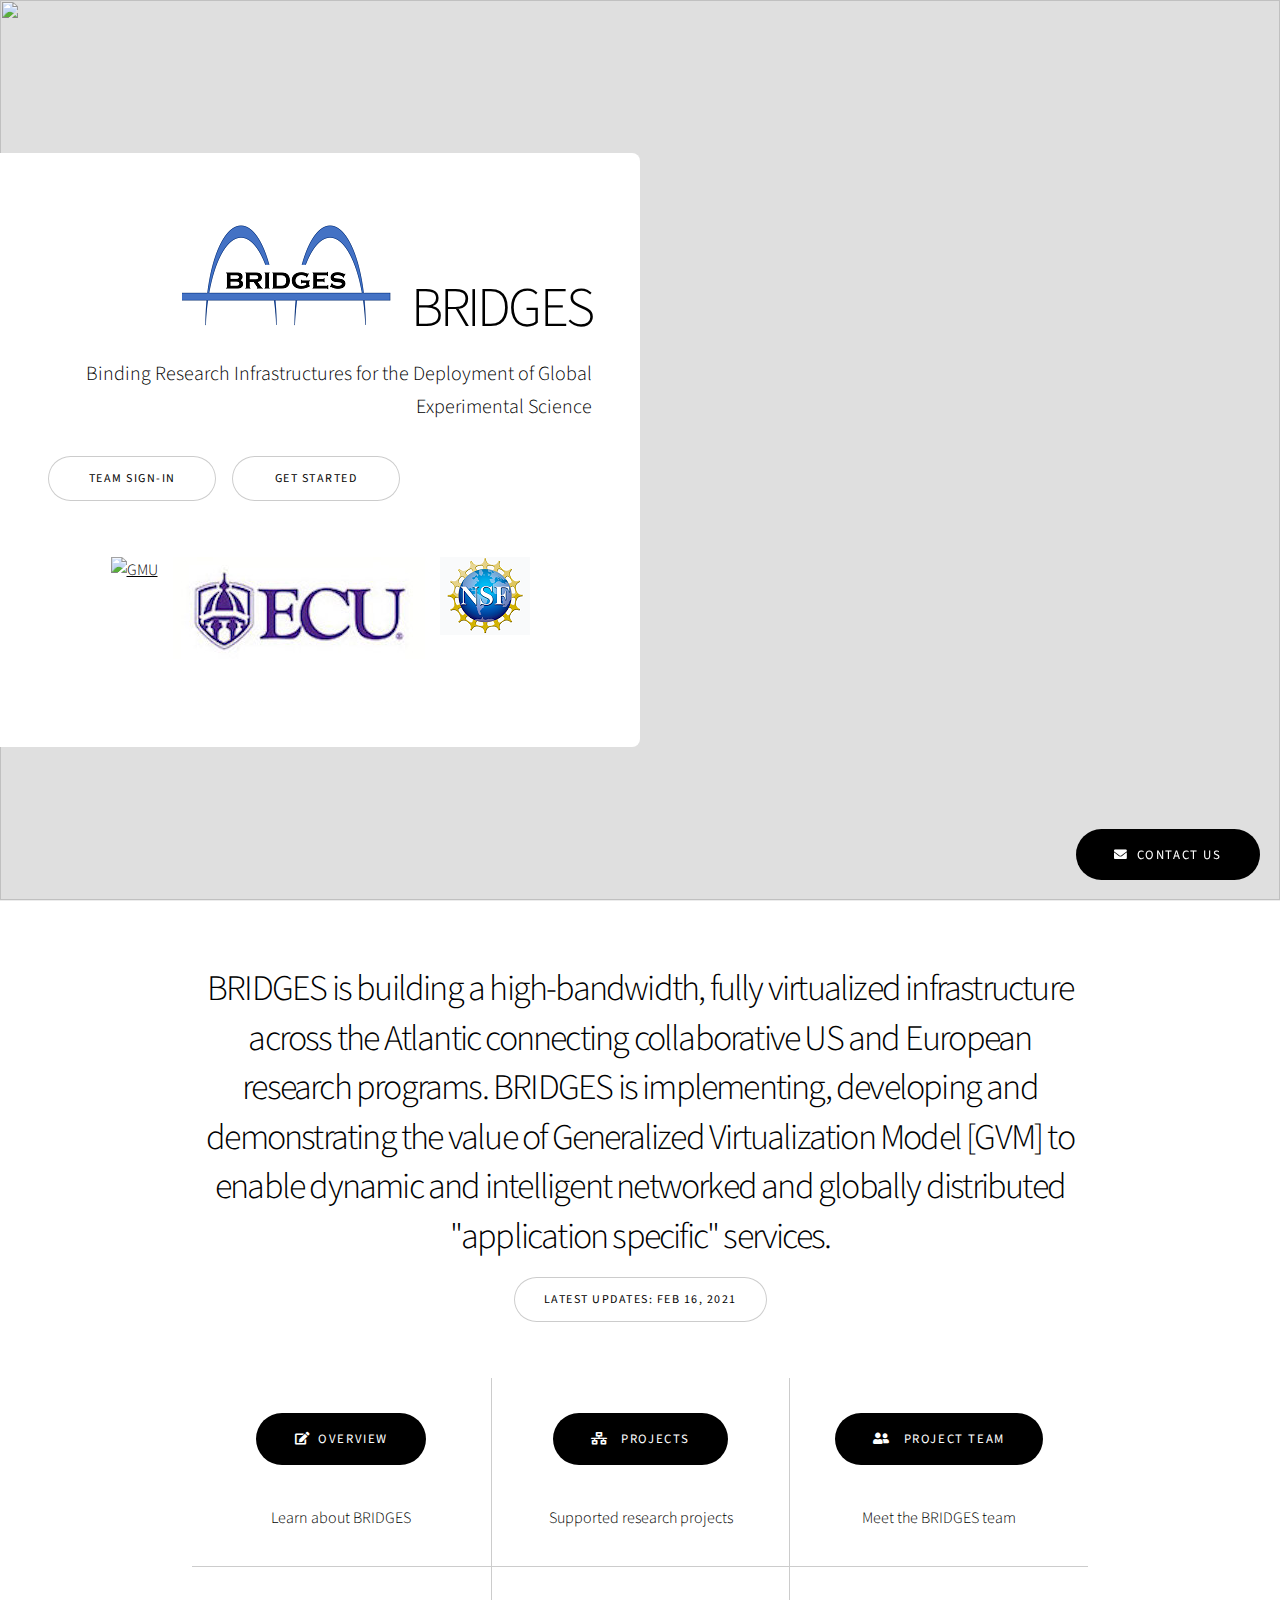
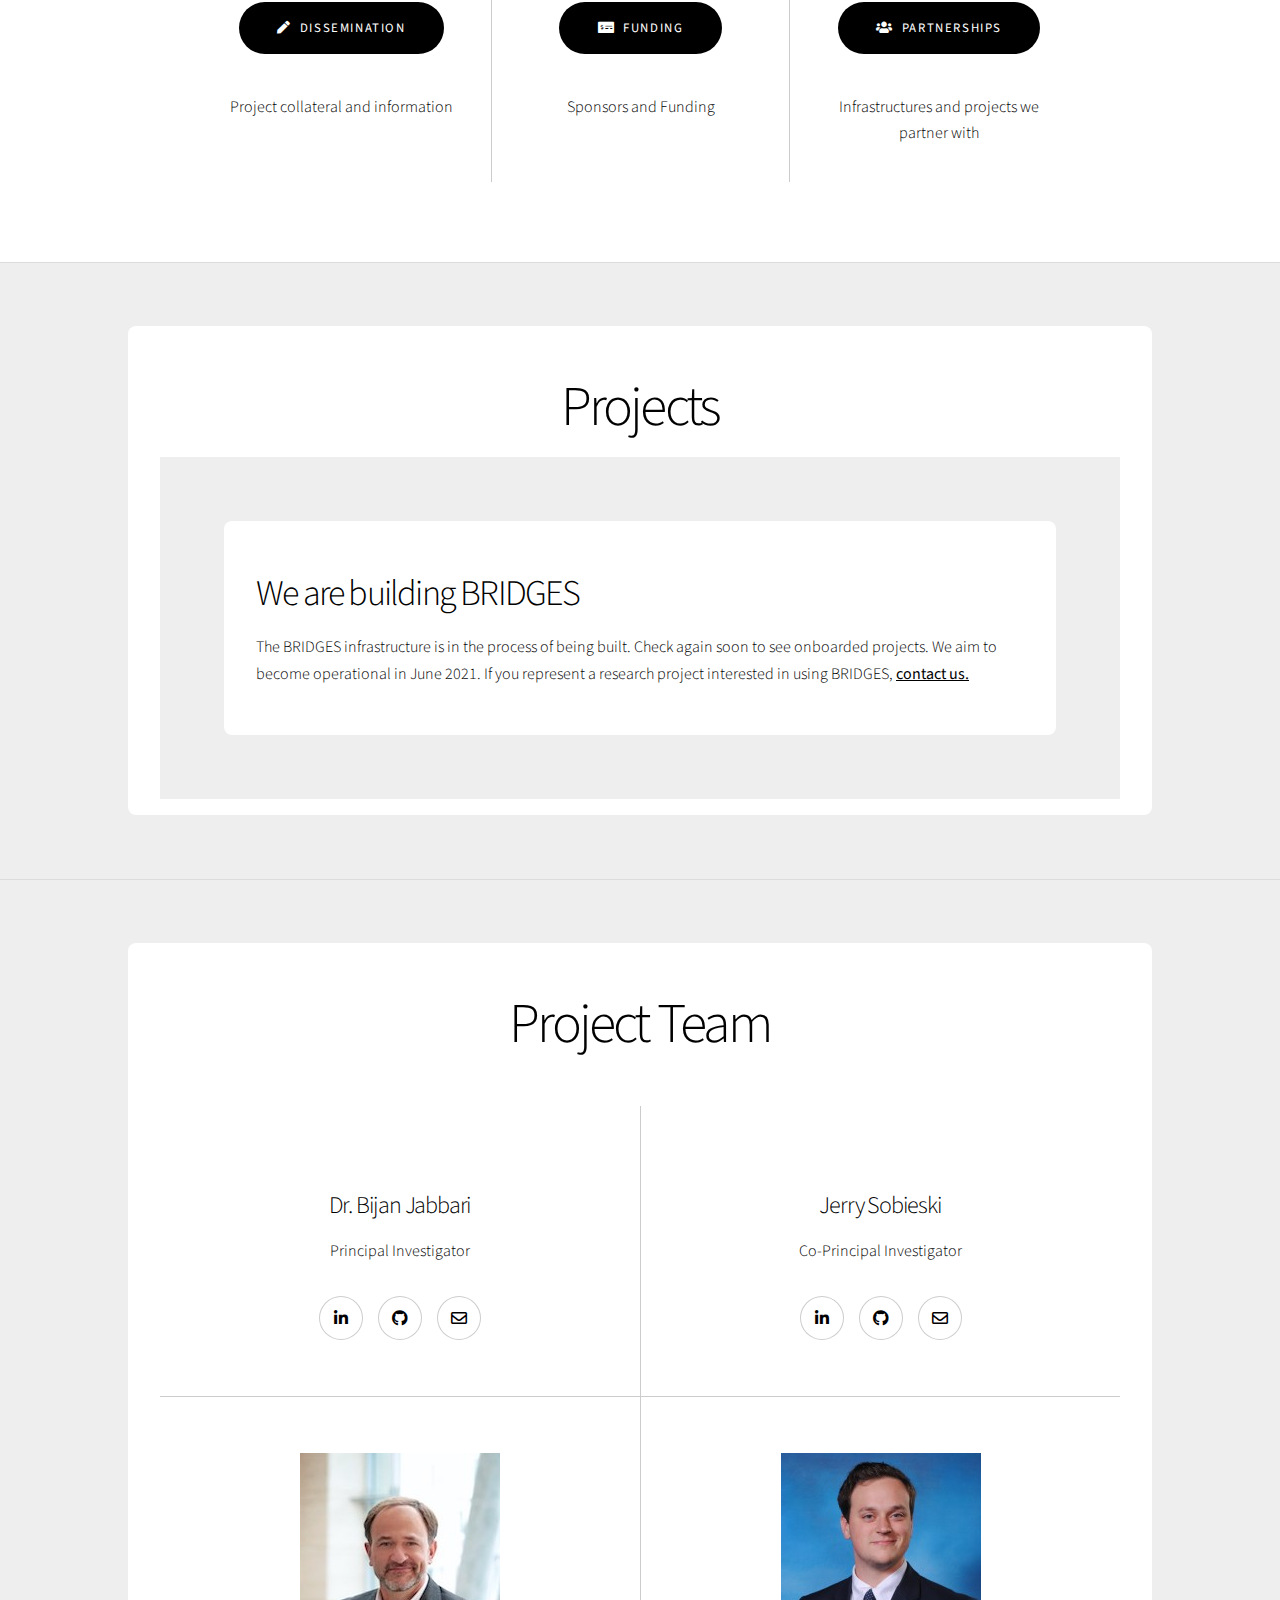
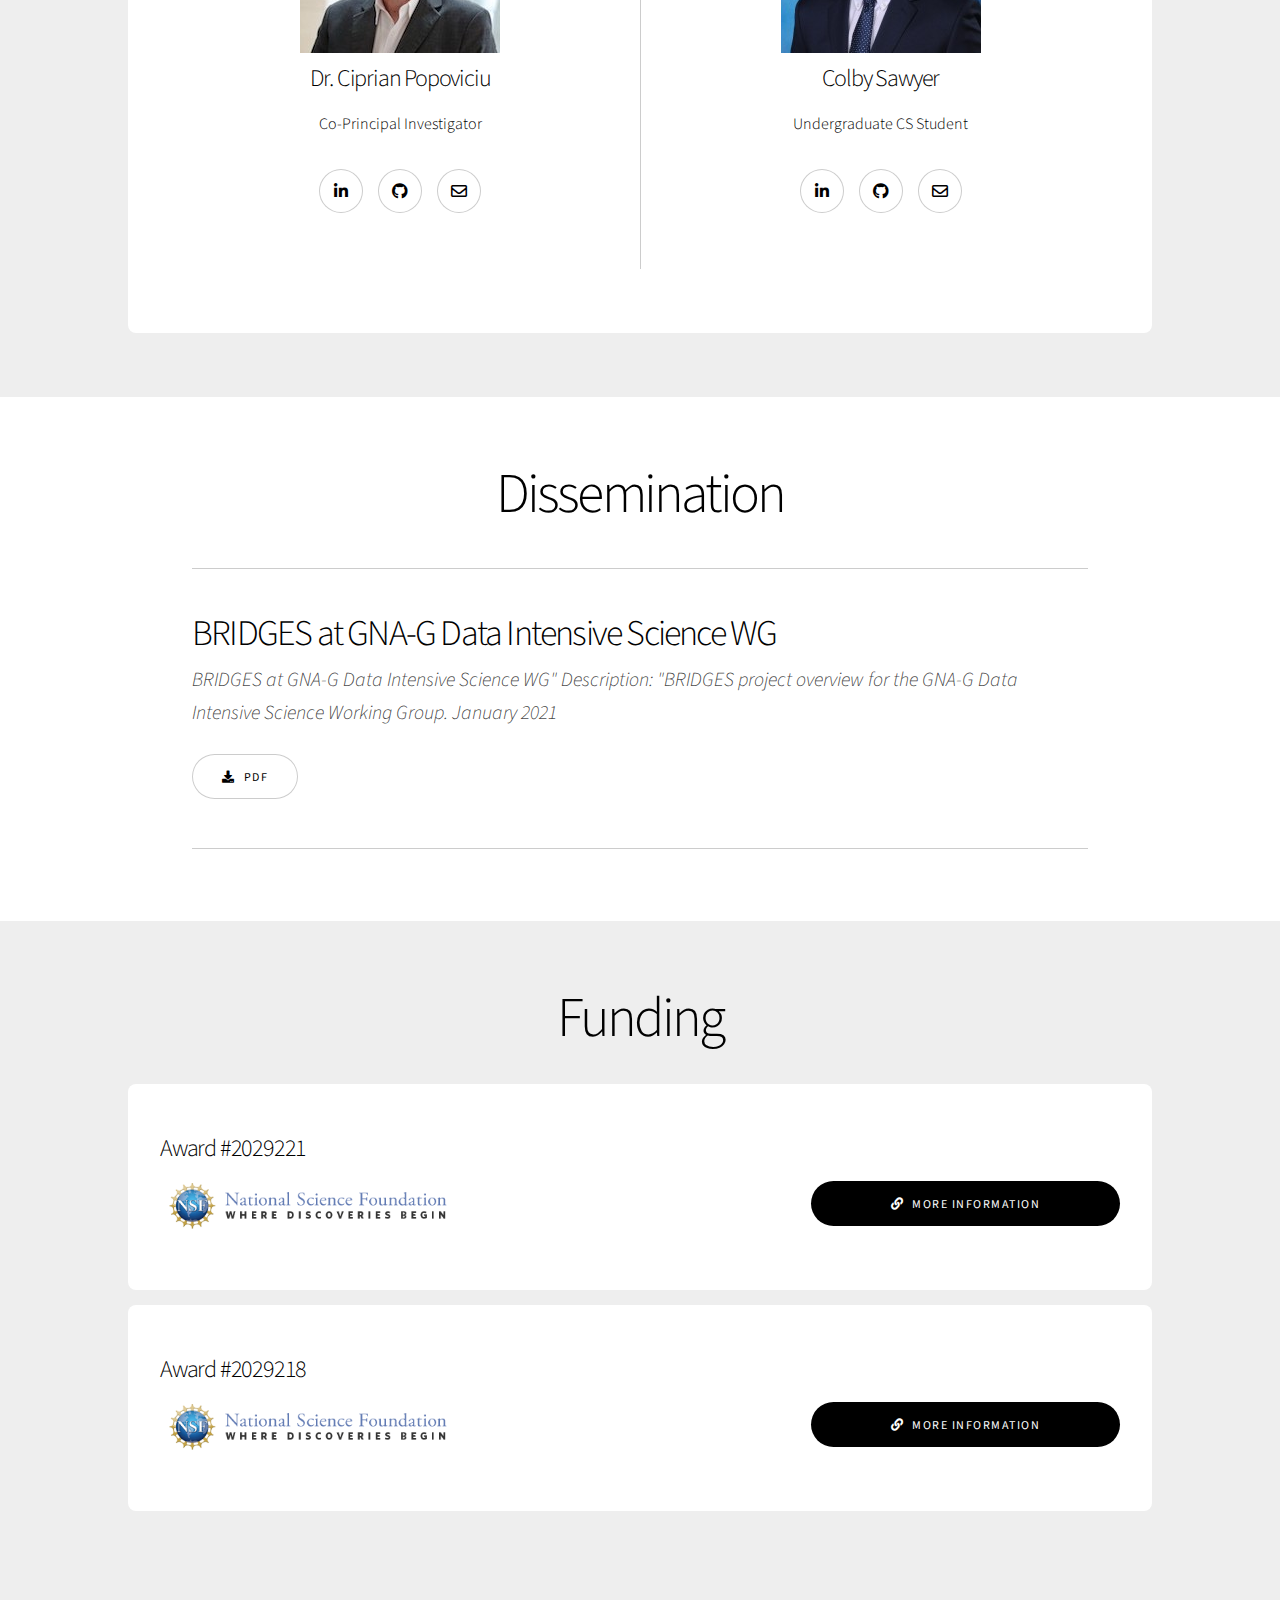
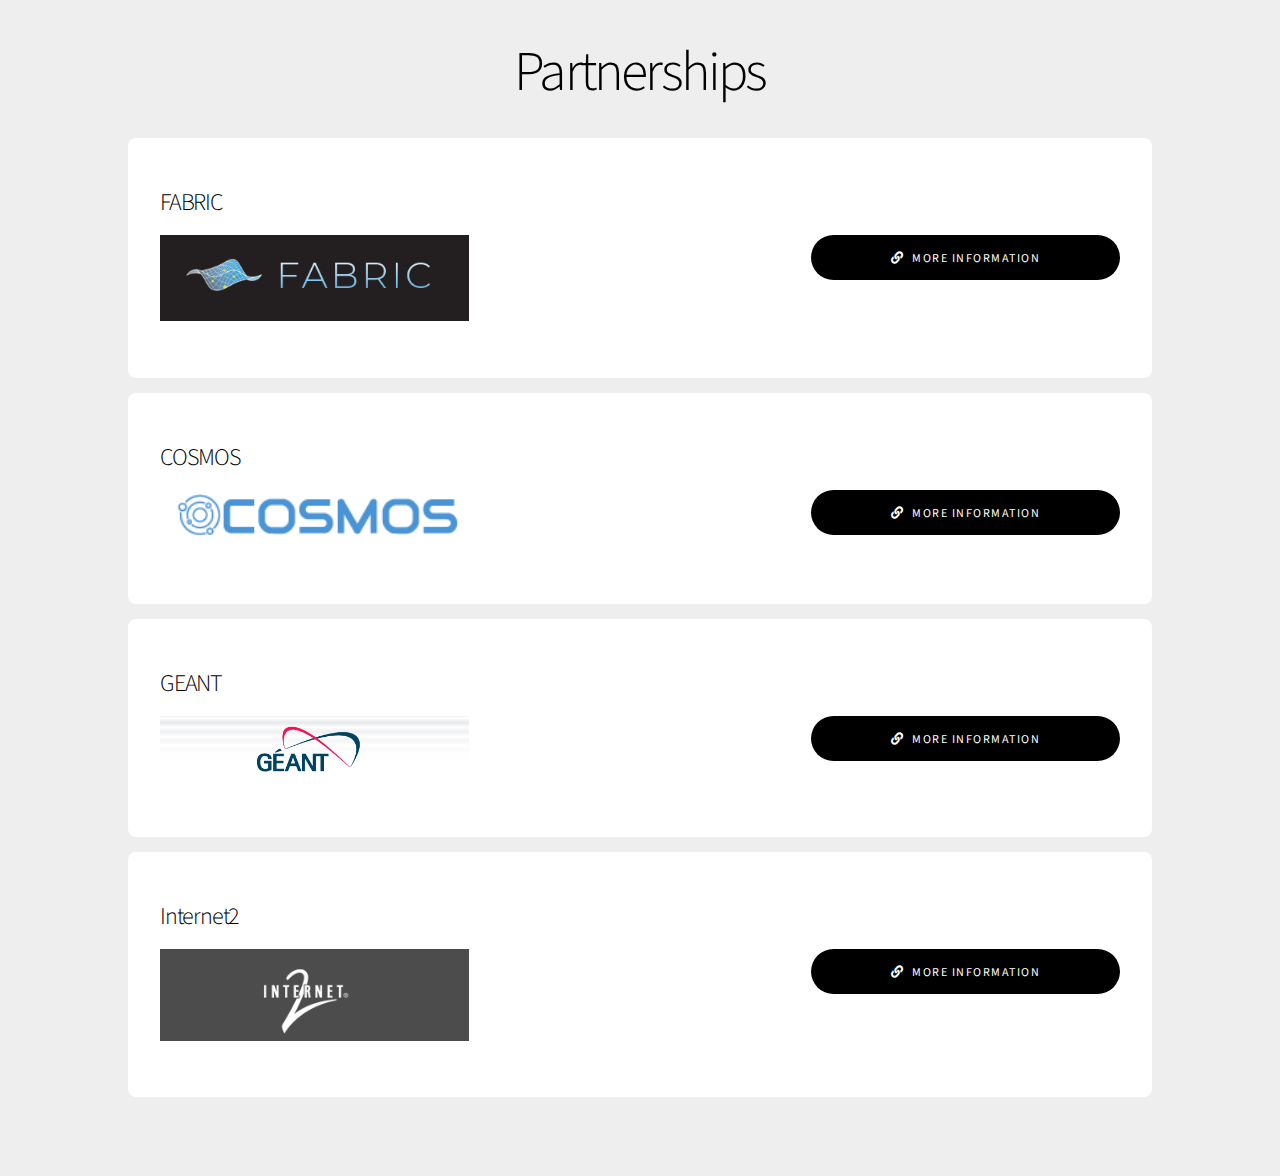
==== index.html @ 8c1bd858 "Added Grant" ====
<!DOCTYPE HTML>
<!--
	Template free for personal and commercial use under the CCA 3.0 license (html5up.net/license)
	BRIDGES Research Group website showing off many of the current projects. 
	author@ Colby Sawyer (colby-sawyer.com)
-->
<html>
	<head>
		<title>BRIDGES</title>
		<meta charset="utf-8" />
		<meta name="viewport" content="width=device-width, initial-scale=1, user-scalable=no" />
		<link rel="stylesheet" href="assets/css/main.css" />
		<noscript><link rel="stylesheet" href="assets/css/noscript.css" /></noscript>
	</head>
	<body class="is-preload">	
		<a id = "btnScrollToTop" href ="#wrapper" class="button primary large icon solid fa-arrow-up smooth-scroll showBtn">Top</a>
		<a id = "btnContactUs" href ="mailto:popoviciuc18@ecu.edu" class="button primary large icon solid fa-envelope smooth-scroll">Contact Us</a>
			<div id="wrapper" class="divided">
				<!-- Title -->
					<section class="banner style2 orient-left content-align-right image-position-right fullscreen onload-image-fade-in onload-content-fade-right">
						<div class="content">							
							<h1><img src = "images/gallery/logo/BRIDGES_logo_small.png" style="padding-right: 20px;">BRIDGES</h1>
							<p class="major">Binding Research Infrastructures for the Deployment of Global Experimental Science</a></a></p>
							<ul class="actions align-right">
								<li><a href="login.html" class="button big wide smooth-scroll-middle">Team Sign-in</a></li>
								<li><a href="#menu" class="button big wide smooth-scroll-middle">Get Started</a></li>
							</ul>
							<div class="items style3 fit onscroll-fade-in">
								<section>
									<a href = "https://www2.gmu.edu/"><img src="images/gallery/orgs/sized/gmuSized.png" style = "padding-right: 15px;" alt="GMU" /></a>
								</section>
								<section>
									<a href = "https://www.ecu.edu/"><img src="images/gallery/orgs/sized/ecu.png" style = "padding-right: 15px;" alt="ECU" /></a>
								</section>
								<section>
									<a href = "https://www.nsf.gov/"><img src="images/gallery/orgs/sized/nsfSized.png" alt="NSF" /></a>
								</section>
							</div>
						</div>
						<div class="image">
							<img src="images/bridge.jpg" alt="" />
						</div>
					</section>

				<!-- Navigation Menu-->
					<section class="wrapper style1 align-center">
						<div class="inner">
							<div id = "menu"></div>
							<h2>BRIDGES is building a high-bandwidth, fully virtualized infrastructure across the Atlantic connecting collaborative US and European research programs. BRIDGES is implementing, developing and demonstrating the value of Generalized Virtualization Model [GVM] to enable dynamic and intelligent networked and globally distributed "application specific" services.</h2>
							<a href="status.html" class= "button "> Latest Updates: Feb 16, 2021</a>
							<div class="items style1 small onload-fade-in">
								<section>
									<a href="overview.html" class="button primary large icon solid fa-edit smooth-scroll">Overview</a>
									<p></p>
									<p>Learn about BRIDGES</p>
								</section>
								<section>
									<a href="#projects" class="button primary large icon solid fa-network-wired smooth-scroll"> Projects</a>
									<p></p>
									<p>Supported research projects</p>
								</section>
								<section>
									<a href="#team" class="button primary large icon solid fa-user-friends smooth-scroll"> Project Team</a>
									<p></p>
									<p>Meet the BRIDGES team</p>
								</section>
								<section>
									<a href="#dissem" class="button primary large icon solid fa-pen smooth-scroll">Dissemination</a>
									<p></p>
									<p>Project collateral and information</p>
								</section>
								<section>
									<a href="#funding" class="button primary large icon solid fa-money-check-alt smooth-scroll">Funding</a>
									<p></p>
									<p>Sponsors and Funding</p>
								</section>
								<section>
									<a href="#partnerships" class="button primary large icon solid fa-users smooth-scroll">Partnerships</a>
									<p></p>
									<p>Infrastructures and projects we partner with</p>
								</section>
							</div>
						</div>
					</section>

				<!-- Project Spotlight-->
					<section class="wrapper style2 align-center" id= "projects">
						<div class="inner">
							<h1>Projects</h1>
						<section class="wrapper style2 align-left" id="projects">
							<!--
							<div class="inner">
									<h2>BRIDGES (Binding Research Infrastructures for the Deployment of Global Experimental Science)</h2>
									<p>-- Fall 2020 - Fall 2023 --</p></header>
									<p>BRIDGES is a collaborative project between East Carolina University and George Mason University, funded by the National Science Foundation under the International Research and Education Network Connections program to deploy a cross Atlantic next generation research infrastructure. This 8000miles optical network ring with points of presence in Washington DC, New York, Amsterdam and Paris will be capable of delivering science data at a rate of 200 billion bits/second and will include support leading RENs (Research and Education Networks) in US (Internet2) and Europe (GEANT). BRIDGES will implement and expand upon the Generic Virtualization Architecture to demonstrate the ability to provide guaranteed resources to multiple simultaneous tenants of the infrastructure.</p>
									<ul class="actions">
										<li><img src="images/gallery/orgs/ecu.jpg" alt="" /></li>
									</ul>
									<ul class="actions">
										<li><a href="" class="button primary big wide smooth-scroll-middle">Read More</a></li>
										<li><a href="pdf/blank.pdf" download class="button icon solid fa-download">PDF</a></li>										
										<li><a href="#nsf_grant" download class="button icon solid fa-money-check-alt smooth-scroll">NSF Grant</a></li>
									</ul>
							</div>		
						-->
						<div class = "inner">
							<h2>We are building BRIDGES</h2>
							<p>The BRIDGES infrastructure is in the process of being built. Check again soon to see onboarded projects. We aim to become operational in June 2021. If you represent a research project interested in using BRIDGES, <strong><a href ="mailto:popoviciuc18@ecu.edu">contact us.</a></strong></p>
						</div>				
						</section>
						</div>
					</section>
					<!-- Current Contributors Pane -->
					<section class="wrapper style2 align-center" id="team">
						<div class="inner">
							<h1>Project Team</h1>
							<p></p>
							<div class="items style1 big onload-fade-in">
								<section>
									<img src="images/gallery/faces/bijan.jpg" alt="" />
									<h3>Dr. Bijan Jabbari</h3>
									<p>Principal Investigator</p>
									<div class="content">
										<ul class="icons">
											<li><a href="#contri" class="icon brands style2 fa-linkedin-in"><span class="label">LinkedIn</span></a></li>
											<li><a href="#contri" class="icon brands style2 fa-github"><span class="label">Github</span></a></li>
											<li><a href="mailto:bjabbari@gmu.edu" class="icon style2 fa-envelope"><span class="label">Email</span></a></li>
										</ul>
									</div>
								</section>
								<section>
									<img src="images/gallery/faces/jerry.jpg" alt="" />
									<h3>Jerry Sobieski </h3>
									<p>Co-Principal Investigator</p>
									<div class="content">
										<ul class="icons">
											<li><a href="#contri" class="icon brands style2 fa-linkedin-in"><span class="label">LinkedIn</span></a></li>
											<li><a href="#contri" class="icon brands style2 fa-github"><span class="label">Github</span></a></li>
											<li><a href="mailto:jsobiesk@gmu.edu" class="icon style2 fa-envelope"><span class="label">Email</span></a></li>
										</ul>
									</div>
								</section>
								<section>
									<img src="images/gallery/faces/pop.jpg" alt="" />
									<h3>Dr. Ciprian Popoviciu</h3>
									<p>Co-Principal Investigator</p>
									<div class="content">
										<ul class="icons">
											<li><a href="#contri" class="icon brands style2 fa-linkedin-in"><span class="label">LinkedIn</span></a></li>
											<li><a href="#contri" class="icon brands style2 fa-github"><span class="label">Github</span></a></li>
											<li><a href="mailto:popoviciuc18@ecu.edu" class="icon style2 fa-envelope"><span class="label">Email</span></a></li>
										</ul>
									</div>
								</section>
								<section>
									<img src="images/gallery/faces/cls.jpg" alt="" />
									<h3>Colby Sawyer</h3>
									<p>Undergraduate CS Student</p>
									<div class="content">
										<ul class="icons">
											<li><a href="https://www.linkedin.com/in/colby-sawyer-65b642182/" class="icon brands style2 fa-linkedin-in"><span class="label">LinkedIn</span></a></li>
											<li><a href="https://github.com/ColbySawyer7" class="icon brands style2 fa-github"><span class="label">Github</span></a></li>
											<li><a href="mailto:colbysawyer37@outlook.com" class="icon style2 fa-envelope"><span class="label">Email</span></a></li>
										</ul>
									</div>						
								</section>
							</section>
							</div>
						</div>
					</section>
					<!--Dissemination-->
					<section class = "wrapper style1 align-left content-align-left" id = "dissem">
							<div class="inner align-center">
								<h1>Dissemination</h1>
									<div class="content align-left">
										<hr />
										<header>
											<h2>BRIDGES at GNA-G Data Intensive Science WG</h2>
											<p>BRIDGES at GNA-G Data Intensive Science WG"
												Description: "BRIDGES project overview for the GNA-G Data Intensive Science Working Group. January 2021</p>
										</header>
										<a href="pdf/BRIDGES at GNA-G Data Intensive Science WG.pdf" download class="button icon solid fa-download">PDF</a>
										<hr />
									</div>
							<!---
							<section class="wrapper style2 align-left" id="spotlight">
							<div class="inner">
								<h2>2020 Virtual NSF Cybersecurity Summit for Large Facilities and Cyberinfrastructure</h2>
								<p>-- September 22- 24, 2020--</p></header>
								<p>Foundations of Secure CI training given by Ciprian Popoviciu (East Carolina University), Samir Tout (East Michigan University), Lola Killey (Merit Network)</p>
								<ul class="actions">
									<li><img src="images/gallery/orgs/ecu.jpg" alt="" /></li>
									<li><img src="images/gallery/orgs/emu.jpg" alt="" /></li>
									<li><img src="images/gallery/orgs/mnet.jpg" alt="" /></li>
								</ul>
								<ul class="actions">
									<li><a href="" class="button primary big wide smooth-scroll-middle">Read More</a></li>
									<li><a href="pdf/blank.pdf" download class="button icon solid fa-download">PDF</a></li>
								</ul>
							</div>		
							</section> -->
						</div>			
				</section>
				
					<!-- Gallery 
					<section class="wrapper style1 align-center" id ="gallery">
						<div class="inner">
							<h1>Gallery</h1>
						</div>

					 Gallery 
						<div class="gallery style2 medium lightbox onscroll-fade-in">
							<article>
								<a href="images/gallery/fulls/Poster_20.png" class="image">
									<img src="images/gallery/thumbs/Poster_20.png" alt="" />
								</a>
								<div class="caption">
									<h3>Spring Research Day</h3>
									<p>Presentation Poster from East Carolina University's Research day</p>
									<ul class="actions fixed">
										<li><span class="button small">Expand</span></li>
									</ul>
								</div>
							</article> 
				</section>-->
				
				<!-- Funding -->
				<section class="wrapper style2 align-center" id ="funding">
						<div class="header">
								<h1>Funding</h1>
								<p></p>
						</div>
						<div id = "nsf_grant1" class = "inner align-left " style="margin-bottom: 15px;">
							<h3>Award #2029221</h3>
							<ul class="actions fit">
								<li><img src="images/gallery/orgs/nsf.jpg" alt="align-center" /></li>
								<li></li>
								<li><a href="https://nsf.gov/awardsearch/showAward?AWD_ID=2029221&HistoricalAwards=false" class="button primary icon solid fa-link">More Information</a></li>
							</ul>
						</div>
						<div id = "nsf_grant2" class = "inner align-left ">
							<h3>Award #2029218</h3>
							<ul class="actions fit">
								<li><img src="images/gallery/orgs/nsf.jpg" alt="align-center" /></li>
								<li></li>
								<li><a href="https://www.nsf.gov/awardsearch/showAward?AWD_ID=2029218" class="button primary icon solid fa-link">More Information</a></li>
							</ul>
						</div>						
					</section> 	
				<!-- Partnerships-->
					<section class="wrapper style2 align-center" id ="partnerships"-->
						<div class="header">
								<h1>Partnerships</h1>
								<p></p>
						</div>
						<!--
						<div class = "inner align-left ">
							<h3>George Mason University</h3>
							<ul class="actions fit">
								<li><img src="images/gallery/orgs/gmuW.jpg" alt="align-center" /></li>
								<li></li>
								<li><a href="https://www2.gmu.edu/" class="button primary icon solid fa-link">More Information</a></li>
							</ul>
						</div>	
						<div class = "inner align-left ">
							<h3>NGI Explorers Program</h3>
							<ul class="actions fit">
								<li><img src="images/gallery/orgs/ngi.jpg" alt="align-center" /></li>
								<li></li>
								<li><a href="https://explorers.ngi.eu/" class="button primary icon solid fa-link">More Information</a></li>
							</ul>
						</div>	
						<div class = "inner align-left ">
							<h3>NGI Atlantic </h3>
							<ul class="actions fit">
								<li><img src="images/gallery/orgs/ngiATL.jpg" alt="align-center" /></li>
								<li></li>
								<li><a href="https://ngiatlantic.eu/twinning-lab" class="button primary icon solid fa-link">More Information</a></li>
							</ul>
						</div>	
						<div class = "inner align-left ">
							<h3>Merit</h3>
							<ul class="actions fit">
								<li><img src="images/gallery/orgs/meritW.png" alt="align-center" /></li>
								<li></li>
								<li><a href="https://www.merit.edu/" class="button primary icon solid fa-link">More Information</a></li>
							</ul>
						</div> -->
						<div class = "inner align-left "style="margin-bottom: 15px;">
							<h3>FABRIC</h3>
							<ul class="actions fit">
								<li><img src="/images/gallery/orgs/fabric.png" alt="" /></li>
								<li></li>
								<li><a href="https://fabric-testbed.net/" class="button primary icon solid fa-link">More Information</a></li>
							</ul>
						</div>	
						<div class = "inner align-left "style="margin-bottom: 15px;">
							<h3>COSMOS</h3>
							<ul class="actions fit">
								<li><img src="/images/gallery/orgs/cosmos.png" alt="" /></li>
								<li></li>
								<li><a href="https://www.cosmos-lab.org/" class="button primary icon solid fa-link">More Information</a></li>
							</ul>
						</div>
						<div class = "inner align-left "style="margin-bottom: 15px;">
							<h3>GEANT</h3>
							<ul class="actions fit">
								<li><img src="/images/gallery/orgs/geant.png" alt="" /></li>
								<li></li>
								<li><a href="https://www.geant.org/" class="button primary icon solid fa-link">More Information</a></li>
							</ul>
						</div>
						<div class = "inner align-left "style="margin-bottom: 15px;">
							<h3>Internet2</h3>
							<ul class="actions fit">
								<li><img src="/images/gallery/orgs/internet2.png" alt="" /></li>
								<li></li>
								<li><a href="https://internet2.edu/" class="button primary icon solid fa-link">More Information</a></li>
							</ul>
						</div>
					</section> 
				<!-- Footer 
					<footer class="wrapper style1 align-center">
						<div class="inner">
							<ul class="icons">
								<li><a href="#" class="icon brands style2 fa-facebook-f"><span class="label">Facebook</span></a></li>
								<li><a href= "#" class="icon brands style2 fa-github"><span class="label">Github</span></a></li>
								<li><a href="#" class="icon brands style2 fa-linkedin-in"><span class="label">LinkedIn</span></a></li>
								<li><a href="mailto:sawyerc17@students.ecu.edu" class="icon style2 fa-envelope"><span class="label">Email</span></a></li>
							</ul>
							<p>&copy; Untitled.</p> 
						</div>
					</footer>
				-->
			</div>

		<!-- Scripts -->
			<script src="assets/js/jquery.min.js"></script>
			<script src="assets/js/jquery.scrollex.min.js"></script>
			<script src="assets/js/jquery.scrolly.min.js"></script>
			<script src="assets/js/browser.min.js"></script>
			<script src="assets/js/breakpoints.min.js"></script>
			<script src="assets/js/util.js"></script>
			<script src="assets/js/main.js"></script>
			<script src="assets/js/components.js"></script>
			<script src ="assets/js/scroll.js"></script>

	</body>
</html>
---- assets/css/main.css ----
@import url(fontawesome-all.min.css);
@import url("https://fonts.googleapis.com/css?family=Source+Sans+Pro:300,300i,400,400i");

/*
	Story by HTML5 UP
	html5up.net | @ajlkn
	Free for personal and commercial use under the CCA 3.0 license (html5up.net/license)
*/

html, body, div, span, applet, object,
iframe, h1, h2, h3, h4, h5, h6, p, blockquote,
pre, a, abbr, acronym, address, big, cite,
code, del, dfn, em, img, ins, kbd, q, s, samp,
small, strike, strong, sub, sup, tt, var, b,
u, i, center, dl, dt, dd, ol, ul, li, fieldset,
form, label, legend, table, caption, tbody,
tfoot, thead, tr, th, td, article, aside,
canvas, details, embed, figure, figcaption,
footer, header, hgroup, menu, nav, output, ruby,
section, summary, time, mark, audio, video {
	margin: 0;
	padding: 0;
	border: 0;
	font-size: 100%;
	font: inherit;
	vertical-align: baseline;}

article, aside, details, figcaption, figure,
footer, header, hgroup, menu, nav, section {
	display: block;}

body {
	line-height: 1;
}

ol, ul {
	list-style: none;
}

blockquote, q {
	quotes: none;
}

	blockquote:before, blockquote:after, q:before, q:after {
		content: '';
		content: none;
	}

table {
	border-collapse: collapse;
	border-spacing: 0;
}

body {
	-webkit-text-size-adjust: none;
}

mark {
	background-color: transparent;
	color: inherit;
}

input::-moz-focus-inner {
	border: 0;
	padding: 0;
}

input, select, textarea {
	-moz-appearance: none;
	-webkit-appearance: none;
	-ms-appearance: none;
	appearance: none;
}

/* Basic */

	@-ms-viewport {
		width: device-width;
	}

	body {
		-ms-overflow-style: scrollbar;
	}

	@media screen and (max-width: 480px) {

		html, body {
			min-width: 320px;
		}

	}

	html {
		box-sizing: border-box;
	}

	*, *:before, *:after {
		box-sizing: inherit;
	}

	body {
		background: #ffffff;
	}

		body.is-preload *, body.is-preload *:before, body.is-preload *:after {
			-moz-animation: none !important;
			-webkit-animation: none !important;
			-ms-animation: none !important;
			animation: none !important;
			-moz-transition: none !important;
			-webkit-transition: none !important;
			-ms-transition: none !important;
			transition: none !important;
		}

/* Type */

	html {
		font-size: 18pt;
	}

		@media screen and (max-width: 1680px) {

			html {
				font-size: 14pt;
			}

		}

		@media screen and (max-width: 1280px) {

			html {
				font-size: 12pt;
			}

		}

		@media screen and (max-width: 736px) {

			html {
				font-size: 11pt;
			}

		}

		@media screen and (max-width: 360px) {

			html {
				font-size: 10pt;
			}

		}

	body {
		background-color: #ffffff;
		color: #000000;
	}

	body, input, select, textarea {
		font-family: "Source Sans Pro", Helvetica, sans-serif;
		font-size: 1rem;
		font-weight: 300;
		line-height: 1.65;
	}

	a {
		-moz-transition: color 0.2s ease-in-out;
		-webkit-transition: color 0.2s ease-in-out;
		-ms-transition: color 0.2s ease-in-out;
		transition: color 0.2s ease-in-out;
		text-decoration: underline;
	}

		a:hover {
			text-decoration: none;
		}

	strong, b {
		font-weight: 400;
	}

	em, i {
		font-style: italic;
	}

	p {
		margin: 0 0 2rem 0;
	}

		p.major {
			font-size: 1.25rem;
		}

	h1, h2, h3, h4, h5, h6 {
		font-weight: 300;
		line-height: 1.375;
		letter-spacing: -0.05em;
		margin: 0 0 1rem 0;
	}

		h1 a, h2 a, h3 a, h4 a, h5 a, h6 a {
			color: inherit;
			text-decoration: none;
		}

	h1 {
		font-size: 3.5rem;
		line-height: 1.2;
	}

	h2 {
		font-size: 2.25rem;
	}

	h3 {
		font-size: 1.5rem;
	}

	h4 {
		font-size: 1.1rem;
	}

	h5 {
		font-size: 0.9rem;
	}

	h6 {
		font-size: 0.7rem;
	}

	sub {
		font-size: 0.8rem;
		position: relative;
		top: 0.5rem;
	}

	sup {
		font-size: 0.8rem;
		position: relative;
		top: -0.5rem;
	}

	blockquote {
		border-left: solid 4px;
		font-style: italic;
		margin: 0 0 2rem 0;
		padding: 0.5rem 0 0.5rem 2rem;
	}

	code {
		border-radius: 4px;
		font-family: "Courier New", monospace;
		font-size: 0.9em;
		margin: 0 0.25rem;
		padding: 0.25rem 0.325rem;
	}

	pre {
		-webkit-overflow-scrolling: touch;
		font-family: "Courier New", monospace;
		font-size: 0.9em;
		margin: 0 0 2rem 0;
	}

		pre code {
			display: block;
			line-height: 1.5;
			padding: 0.75rem 1rem;
			overflow-x: auto;
		}

	hr {
		border: 0;
		border-bottom: solid 1px;
		margin: 2.5rem 0;
	}

		hr.major {
			margin: 3.5rem 0;
		}

	.align-left {
		text-align: left;
	}

	.align-center {
		text-align: center;
	}

	.align-right {
		text-align: right;
	}

	@media screen and (max-width: 736px) {

		p.major {
			font-size: 1.1rem;
		}

		h1 {
			font-size: 3.5rem;
		}

		h2 {
			font-size: 2rem;
		}

		h3 {
			font-size: 1.25rem;
		}

		h4 {
			font-size: 1rem;
		}

	}

	input, select, textarea {
		color: #000000;
	}

	a {
		color: #000000;
	}

		a:hover {
			color: #47D3E5;
		}

	strong, b {
		color: #000000;
	}

	h1, h2, h3, h4, h5, h6 {
		color: #000000;
	}

	blockquote {
		border-left-color: rgba(0, 0, 0, 0.2);
	}

	code {
		background: rgba(0, 0, 0, 0.05);
		border-color: rgba(0, 0, 0, 0.2);
	}

	hr {
		border-bottom-color: rgba(0, 0, 0, 0.2);
	}

/* Row */

	.row {
		display: flex;
		flex-wrap: wrap;
		box-sizing: border-box;
		align-items: stretch;
	}

		.row > * {
			box-sizing: border-box;
		}

		.row.gtr-uniform > * > :last-child {
			margin-bottom: 0;
		}

		.row.aln-left {
			justify-content: flex-start;
		}

		.row.aln-center {
			justify-content: center;
		}

		.row.aln-right {
			justify-content: flex-end;
		}

		.row.aln-top {
			align-items: flex-start;
		}

		.row.aln-middle {
			align-items: center;
		}

		.row.aln-bottom {
			align-items: flex-end;
		}

		.row > .imp {
			order: -1;
		}

		.row > .col-1 {
			width: 8.33333%;
		}

		.row > .off-1 {
			margin-left: 8.33333%;
		}

		.row > .col-2 {
			width: 16.66667%;
		}

		.row > .off-2 {
			margin-left: 16.66667%;
		}

		.row > .col-3 {
			width: 25%;
		}

		.row > .off-3 {
			margin-left: 25%;
		}

		.row > .col-4 {
			width: 33.33333%;
		}

		.row > .off-4 {
			margin-left: 33.33333%;
		}

		.row > .col-5 {
			width: 41.66667%;
		}

		.row > .off-5 {
			margin-left: 41.66667%;
		}

		.row > .col-6 {
			width: 50%;
		}

		.row > .off-6 {
			margin-left: 50%;
		}

		.row > .col-7 {
			width: 58.33333%;
		}

		.row > .off-7 {
			margin-left: 58.33333%;
		}

		.row > .col-8 {
			width: 66.66667%;
		}

		.row > .off-8 {
			margin-left: 66.66667%;
		}

		.row > .col-9 {
			width: 75%;
		}

		.row > .off-9 {
			margin-left: 75%;
		}

		.row > .col-10 {
			width: 83.33333%;
		}

		.row > .off-10 {
			margin-left: 83.33333%;
		}

		.row > .col-11 {
			width: 91.66667%;
		}

		.row > .off-11 {
			margin-left: 91.66667%;
		}

		.row > .col-12 {
			width: 100%;
		}

		.row > .off-12 {
			margin-left: 100%;
		}

		.row.gtr-0 {
			margin-top: 0;
			margin-left: 0rem;
		}

			.row.gtr-0 > * {
				padding: 0 0 0 0rem;
			}

			.row.gtr-0.gtr-uniform {
				margin-top: 0rem;
			}

				.row.gtr-0.gtr-uniform > * {
					padding-top: 0rem;
				}

		.row.gtr-25 {
			margin-top: 0;
			margin-left: -0.5rem;
		}

			.row.gtr-25 > * {
				padding: 0 0 0 0.5rem;
			}

			.row.gtr-25.gtr-uniform {
				margin-top: -0.5rem;
			}

				.row.gtr-25.gtr-uniform > * {
					padding-top: 0.5rem;
				}

		.row.gtr-50 {
			margin-top: 0;
			margin-left: -1rem;
		}

			.row.gtr-50 > * {
				padding: 0 0 0 1rem;
			}

			.row.gtr-50.gtr-uniform {
				margin-top: -1rem;
			}

				.row.gtr-50.gtr-uniform > * {
					padding-top: 1rem;
				}

		.row {
			margin-top: 0;
			margin-left: -2rem;
		}

			.row > * {
				padding: 0 0 0 2rem;
			}

			.row.gtr-uniform {
				margin-top: -2rem;
			}

				.row.gtr-uniform > * {
					padding-top: 2rem;
				}

		.row.gtr-150 {
			margin-top: 0;
			margin-left: -3rem;
		}

			.row.gtr-150 > * {
				padding: 0 0 0 3rem;
			}

			.row.gtr-150.gtr-uniform {
				margin-top: -3rem;
			}

				.row.gtr-150.gtr-uniform > * {
					padding-top: 3rem;
				}

		.row.gtr-200 {
			margin-top: 0;
			margin-left: -4rem;
		}

			.row.gtr-200 > * {
				padding: 0 0 0 4rem;
			}

			.row.gtr-200.gtr-uniform {
				margin-top: -4rem;
			}

				.row.gtr-200.gtr-uniform > * {
					padding-top: 4rem;
				}

		@media screen and (max-width: 1680px) {

			.row {
				display: flex;
				flex-wrap: wrap;
				box-sizing: border-box;
				align-items: stretch;
			}

				.row > * {
					box-sizing: border-box;
				}

				.row.gtr-uniform > * > :last-child {
					margin-bottom: 0;
				}

				.row.aln-left {
					justify-content: flex-start;
				}

				.row.aln-center {
					justify-content: center;
				}

				.row.aln-right {
					justify-content: flex-end;
				}

				.row.aln-top {
					align-items: flex-start;
				}

				.row.aln-middle {
					align-items: center;
				}

				.row.aln-bottom {
					align-items: flex-end;
				}

				.row > .imp-xlarge {
					order: -1;
				}

				.row > .col-1-xlarge {
					width: 8.33333%;
				}

				.row > .off-1-xlarge {
					margin-left: 8.33333%;
				}

				.row > .col-2-xlarge {
					width: 16.66667%;
				}

				.row > .off-2-xlarge {
					margin-left: 16.66667%;
				}

				.row > .col-3-xlarge {
					width: 25%;
				}

				.row > .off-3-xlarge {
					margin-left: 25%;
				}

				.row > .col-4-xlarge {
					width: 33.33333%;
				}

				.row > .off-4-xlarge {
					margin-left: 33.33333%;
				}

				.row > .col-5-xlarge {
					width: 41.66667%;
				}

				.row > .off-5-xlarge {
					margin-left: 41.66667%;
				}

				.row > .col-6-xlarge {
					width: 50%;
				}

				.row > .off-6-xlarge {
					margin-left: 50%;
				}

				.row > .col-7-xlarge {
					width: 58.33333%;
				}

				.row > .off-7-xlarge {
					margin-left: 58.33333%;
				}

				.row > .col-8-xlarge {
					width: 66.66667%;
				}

				.row > .off-8-xlarge {
					margin-left: 66.66667%;
				}

				.row > .col-9-xlarge {
					width: 75%;
				}

				.row > .off-9-xlarge {
					margin-left: 75%;
				}

				.row > .col-10-xlarge {
					width: 83.33333%;
				}

				.row > .off-10-xlarge {
					margin-left: 83.33333%;
				}

				.row > .col-11-xlarge {
					width: 91.66667%;
				}

				.row > .off-11-xlarge {
					margin-left: 91.66667%;
				}

				.row > .col-12-xlarge {
					width: 100%;
				}

				.row > .off-12-xlarge {
					margin-left: 100%;
				}

				.row.gtr-0 {
					margin-top: 0;
					margin-left: 0rem;
				}

					.row.gtr-0 > * {
						padding: 0 0 0 0rem;
					}

					.row.gtr-0.gtr-uniform {
						margin-top: 0rem;
					}

						.row.gtr-0.gtr-uniform > * {
							padding-top: 0rem;
						}

				.row.gtr-25 {
					margin-top: 0;
					margin-left: -0.5rem;
				}

					.row.gtr-25 > * {
						padding: 0 0 0 0.5rem;
					}

					.row.gtr-25.gtr-uniform {
						margin-top: -0.5rem;
					}

						.row.gtr-25.gtr-uniform > * {
							padding-top: 0.5rem;
						}

				.row.gtr-50 {
					margin-top: 0;
					margin-left: -1rem;
				}

					.row.gtr-50 > * {
						padding: 0 0 0 1rem;
					}

					.row.gtr-50.gtr-uniform {
						margin-top: -1rem;
					}

						.row.gtr-50.gtr-uniform > * {
							padding-top: 1rem;
						}

				.row {
					margin-top: 0;
					margin-left: -2rem;
				}

					.row > * {
						padding: 0 0 0 2rem;
					}

					.row.gtr-uniform {
						margin-top: -2rem;
					}

						.row.gtr-uniform > * {
							padding-top: 2rem;
						}

				.row.gtr-150 {
					margin-top: 0;
					margin-left: -3rem;
				}

					.row.gtr-150 > * {
						padding: 0 0 0 3rem;
					}

					.row.gtr-150.gtr-uniform {
						margin-top: -3rem;
					}

						.row.gtr-150.gtr-uniform > * {
							padding-top: 3rem;
						}

				.row.gtr-200 {
					margin-top: 0;
					margin-left: -4rem;
				}

					.row.gtr-200 > * {
						padding: 0 0 0 4rem;
					}

					.row.gtr-200.gtr-uniform {
						margin-top: -4rem;
					}

						.row.gtr-200.gtr-uniform > * {
							padding-top: 4rem;
						}

		}

		@media screen and (max-width: 1280px) {

			.row {
				display: flex;
				flex-wrap: wrap;
				box-sizing: border-box;
				align-items: stretch;
			}

				.row > * {
					box-sizing: border-box;
				}

				.row.gtr-uniform > * > :last-child {
					margin-bottom: 0;
				}

				.row.aln-left {
					justify-content: flex-start;
				}

				.row.aln-center {
					justify-content: center;
				}

				.row.aln-right {
					justify-content: flex-end;
				}

				.row.aln-top {
					align-items: flex-start;
				}

				.row.aln-middle {
					align-items: center;
				}

				.row.aln-bottom {
					align-items: flex-end;
				}

				.row > .imp-large {
					order: -1;
				}

				.row > .col-1-large {
					width: 8.33333%;
				}

				.row > .off-1-large {
					margin-left: 8.33333%;
				}

				.row > .col-2-large {
					width: 16.66667%;
				}

				.row > .off-2-large {
					margin-left: 16.66667%;
				}

				.row > .col-3-large {
					width: 25%;
				}

				.row > .off-3-large {
					margin-left: 25%;
				}

				.row > .col-4-large {
					width: 33.33333%;
				}

				.row > .off-4-large {
					margin-left: 33.33333%;
				}

				.row > .col-5-large {
					width: 41.66667%;
				}

				.row > .off-5-large {
					margin-left: 41.66667%;
				}

				.row > .col-6-large {
					width: 50%;
				}

				.row > .off-6-large {
					margin-left: 50%;
				}

				.row > .col-7-large {
					width: 58.33333%;
				}

				.row > .off-7-large {
					margin-left: 58.33333%;
				}

				.row > .col-8-large {
					width: 66.66667%;
				}

				.row > .off-8-large {
					margin-left: 66.66667%;
				}

				.row > .col-9-large {
					width: 75%;
				}

				.row > .off-9-large {
					margin-left: 75%;
				}

				.row > .col-10-large {
					width: 83.33333%;
				}

				.row > .off-10-large {
					margin-left: 83.33333%;
				}

				.row > .col-11-large {
					width: 91.66667%;
				}

				.row > .off-11-large {
					margin-left: 91.66667%;
				}

				.row > .col-12-large {
					width: 100%;
				}

				.row > .off-12-large {
					margin-left: 100%;
				}

				.row.gtr-0 {
					margin-top: 0;
					margin-left: 0rem;
				}

					.row.gtr-0 > * {
						padding: 0 0 0 0rem;
					}

					.row.gtr-0.gtr-uniform {
						margin-top: 0rem;
					}

						.row.gtr-0.gtr-uniform > * {
							padding-top: 0rem;
						}

				.row.gtr-25 {
					margin-top: 0;
					margin-left: -0.5rem;
				}

					.row.gtr-25 > * {
						padding: 0 0 0 0.5rem;
					}

					.row.gtr-25.gtr-uniform {
						margin-top: -0.5rem;
					}

						.row.gtr-25.gtr-uniform > * {
							padding-top: 0.5rem;
						}

				.row.gtr-50 {
					margin-top: 0;
					margin-left: -1rem;
				}

					.row.gtr-50 > * {
						padding: 0 0 0 1rem;
					}

					.row.gtr-50.gtr-uniform {
						margin-top: -1rem;
					}

						.row.gtr-50.gtr-uniform > * {
							padding-top: 1rem;
						}

				.row {
					margin-top: 0;
					margin-left: -2rem;
				}

					.row > * {
						padding: 0 0 0 2rem;
					}

					.row.gtr-uniform {
						margin-top: -2rem;
					}

						.row.gtr-uniform > * {
							padding-top: 2rem;
						}

				.row.gtr-150 {
					margin-top: 0;
					margin-left: -3rem;
				}

					.row.gtr-150 > * {
						padding: 0 0 0 3rem;
					}

					.row.gtr-150.gtr-uniform {
						margin-top: -3rem;
					}

						.row.gtr-150.gtr-uniform > * {
							padding-top: 3rem;
						}

				.row.gtr-200 {
					margin-top: 0;
					margin-left: -4rem;
				}

					.row.gtr-200 > * {
						padding: 0 0 0 4rem;
					}

					.row.gtr-200.gtr-uniform {
						margin-top: -4rem;
					}

						.row.gtr-200.gtr-uniform > * {
							padding-top: 4rem;
						}

		}

		@media screen and (max-width: 980px) {

			.row {
				display: flex;
				flex-wrap: wrap;
				box-sizing: border-box;
				align-items: stretch;
			}

				.row > * {
					box-sizing: border-box;
				}

				.row.gtr-uniform > * > :last-child {
					margin-bottom: 0;
				}

				.row.aln-left {
					justify-content: flex-start;
				}

				.row.aln-center {
					justify-content: center;
				}

				.row.aln-right {
					justify-content: flex-end;
				}

				.row.aln-top {
					align-items: flex-start;
				}

				.row.aln-middle {
					align-items: center;
				}

				.row.aln-bottom {
					align-items: flex-end;
				}

				.row > .imp-medium {
					order: -1;
				}

				.row > .col-1-medium {
					width: 8.33333%;
				}

				.row > .off-1-medium {
					margin-left: 8.33333%;
				}

				.row > .col-2-medium {
					width: 16.66667%;
				}

				.row > .off-2-medium {
					margin-left: 16.66667%;
				}

				.row > .col-3-medium {
					width: 25%;
				}

				.row > .off-3-medium {
					margin-left: 25%;
				}

				.row > .col-4-medium {
					width: 33.33333%;
				}

				.row > .off-4-medium {
					margin-left: 33.33333%;
				}

				.row > .col-5-medium {
					width: 41.66667%;
				}

				.row > .off-5-medium {
					margin-left: 41.66667%;
				}

				.row > .col-6-medium {
					width: 50%;
				}

				.row > .off-6-medium {
					margin-left: 50%;
				}

				.row > .col-7-medium {
					width: 58.33333%;
				}

				.row > .off-7-medium {
					margin-left: 58.33333%;
				}

				.row > .col-8-medium {
					width: 66.66667%;
				}

				.row > .off-8-medium {
					margin-left: 66.66667%;
				}

				.row > .col-9-medium {
					width: 75%;
				}

				.row > .off-9-medium {
					margin-left: 75%;
				}

				.row > .col-10-medium {
					width: 83.33333%;
				}

				.row > .off-10-medium {
					margin-left: 83.33333%;
				}

				.row > .col-11-medium {
					width: 91.66667%;
				}

				.row > .off-11-medium {
					margin-left: 91.66667%;
				}

				.row > .col-12-medium {
					width: 100%;
				}

				.row > .off-12-medium {
					margin-left: 100%;
				}

				.row.gtr-0 {
					margin-top: 0;
					margin-left: 0rem;
				}

					.row.gtr-0 > * {
						padding: 0 0 0 0rem;
					}

					.row.gtr-0.gtr-uniform {
						margin-top: 0rem;
					}

						.row.gtr-0.gtr-uniform > * {
							padding-top: 0rem;
						}

				.row.gtr-25 {
					margin-top: 0;
					margin-left: -0.5rem;
				}

					.row.gtr-25 > * {
						padding: 0 0 0 0.5rem;
					}

					.row.gtr-25.gtr-uniform {
						margin-top: -0.5rem;
					}

						.row.gtr-25.gtr-uniform > * {
							padding-top: 0.5rem;
						}

				.row.gtr-50 {
					margin-top: 0;
					margin-left: -1rem;
				}

					.row.gtr-50 > * {
						padding: 0 0 0 1rem;
					}

					.row.gtr-50.gtr-uniform {
						margin-top: -1rem;
					}

						.row.gtr-50.gtr-uniform > * {
							padding-top: 1rem;
						}

				.row {
					margin-top: 0;
					margin-left: -2rem;
				}

					.row > * {
						padding: 0 0 0 2rem;
					}

					.row.gtr-uniform {
						margin-top: -2rem;
					}

						.row.gtr-uniform > * {
							padding-top: 2rem;
						}

				.row.gtr-150 {
					margin-top: 0;
					margin-left: -3rem;
				}

					.row.gtr-150 > * {
						padding: 0 0 0 3rem;
					}

					.row.gtr-150.gtr-uniform {
						margin-top: -3rem;
					}

						.row.gtr-150.gtr-uniform > * {
							padding-top: 3rem;
						}

				.row.gtr-200 {
					margin-top: 0;
					margin-left: -4rem;
				}

					.row.gtr-200 > * {
						padding: 0 0 0 4rem;
					}

					.row.gtr-200.gtr-uniform {
						margin-top: -4rem;
					}

						.row.gtr-200.gtr-uniform > * {
							padding-top: 4rem;
						}

		}

		@media screen and (max-width: 736px) {

			.row {
				display: flex;
				flex-wrap: wrap;
				box-sizing: border-box;
				align-items: stretch;
			}

				.row > * {
					box-sizing: border-box;
				}

				.row.gtr-uniform > * > :last-child {
					margin-bottom: 0;
				}

				.row.aln-left {
					justify-content: flex-start;
				}

				.row.aln-center {
					justify-content: center;
				}

				.row.aln-right {
					justify-content: flex-end;
				}

				.row.aln-top {
					align-items: flex-start;
				}

				.row.aln-middle {
					align-items: center;
				}

				.row.aln-bottom {
					align-items: flex-end;
				}

				.row > .imp-small {
					order: -1;
				}

				.row > .col-1-small {
					width: 8.33333%;
				}

				.row > .off-1-small {
					margin-left: 8.33333%;
				}

				.row > .col-2-small {
					width: 16.66667%;
				}

				.row > .off-2-small {
					margin-left: 16.66667%;
				}

				.row > .col-3-small {
					width: 25%;
				}

				.row > .off-3-small {
					margin-left: 25%;
				}

				.row > .col-4-small {
					width: 33.33333%;
				}

				.row > .off-4-small {
					margin-left: 33.33333%;
				}

				.row > .col-5-small {
					width: 41.66667%;
				}

				.row > .off-5-small {
					margin-left: 41.66667%;
				}

				.row > .col-6-small {
					width: 50%;
				}

				.row > .off-6-small {
					margin-left: 50%;
				}

				.row > .col-7-small {
					width: 58.33333%;
				}

				.row > .off-7-small {
					margin-left: 58.33333%;
				}

				.row > .col-8-small {
					width: 66.66667%;
				}

				.row > .off-8-small {
					margin-left: 66.66667%;
				}

				.row > .col-9-small {
					width: 75%;
				}

				.row > .off-9-small {
					margin-left: 75%;
				}

				.row > .col-10-small {
					width: 83.33333%;
				}

				.row > .off-10-small {
					margin-left: 83.33333%;
				}

				.row > .col-11-small {
					width: 91.66667%;
				}

				.row > .off-11-small {
					margin-left: 91.66667%;
				}

				.row > .col-12-small {
					width: 100%;
				}

				.row > .off-12-small {
					margin-left: 100%;
				}

				.row.gtr-0 {
					margin-top: 0;
					margin-left: 0rem;
				}

					.row.gtr-0 > * {
						padding: 0 0 0 0rem;
					}

					.row.gtr-0.gtr-uniform {
						margin-top: 0rem;
					}

						.row.gtr-0.gtr-uniform > * {
							padding-top: 0rem;
						}

				.row.gtr-25 {
					margin-top: 0;
					margin-left: -0.5rem;
				}

					.row.gtr-25 > * {
						padding: 0 0 0 0.5rem;
					}

					.row.gtr-25.gtr-uniform {
						margin-top: -0.5rem;
					}

						.row.gtr-25.gtr-uniform > * {
							padding-top: 0.5rem;
						}

				.row.gtr-50 {
					margin-top: 0;
					margin-left: -1rem;
				}

					.row.gtr-50 > * {
						padding: 0 0 0 1rem;
					}

					.row.gtr-50.gtr-uniform {
						margin-top: -1rem;
					}

						.row.gtr-50.gtr-uniform > * {
							padding-top: 1rem;
						}

				.row {
					margin-top: 0;
					margin-left: -2rem;
				}

					.row > * {
						padding: 0 0 0 2rem;
					}

					.row.gtr-uniform {
						margin-top: -2rem;
					}

						.row.gtr-uniform > * {
							padding-top: 2rem;
						}

				.row.gtr-150 {
					margin-top: 0;
					margin-left: -3rem;
				}

					.row.gtr-150 > * {
						padding: 0 0 0 3rem;
					}

					.row.gtr-150.gtr-uniform {
						margin-top: -3rem;
					}

						.row.gtr-150.gtr-uniform > * {
							padding-top: 3rem;
						}

				.row.gtr-200 {
					margin-top: 0;
					margin-left: -4rem;
				}

					.row.gtr-200 > * {
						padding: 0 0 0 4rem;
					}

					.row.gtr-200.gtr-uniform {
						margin-top: -4rem;
					}

						.row.gtr-200.gtr-uniform > * {
							padding-top: 4rem;
						}

		}

		@media screen and (max-width: 480px) {

			.row {
				display: flex;
				flex-wrap: wrap;
				box-sizing: border-box;
				align-items: stretch;
			}

				.row > * {
					box-sizing: border-box;
				}

				.row.gtr-uniform > * > :last-child {
					margin-bottom: 0;
				}

				.row.aln-left {
					justify-content: flex-start;
				}

				.row.aln-center {
					justify-content: center;
				}

				.row.aln-right {
					justify-content: flex-end;
				}

				.row.aln-top {
					align-items: flex-start;
				}

				.row.aln-middle {
					align-items: center;
				}

				.row.aln-bottom {
					align-items: flex-end;
				}

				.row > .imp-xsmall {
					order: -1;
				}

				.row > .col-1-xsmall {
					width: 8.33333%;
				}

				.row > .off-1-xsmall {
					margin-left: 8.33333%;
				}

				.row > .col-2-xsmall {
					width: 16.66667%;
				}

				.row > .off-2-xsmall {
					margin-left: 16.66667%;
				}

				.row > .col-3-xsmall {
					width: 25%;
				}

				.row > .off-3-xsmall {
					margin-left: 25%;
				}

				.row > .col-4-xsmall {
					width: 33.33333%;
				}

				.row > .off-4-xsmall {
					margin-left: 33.33333%;
				}

				.row > .col-5-xsmall {
					width: 41.66667%;
				}

				.row > .off-5-xsmall {
					margin-left: 41.66667%;
				}

				.row > .col-6-xsmall {
					width: 50%;
				}

				.row > .off-6-xsmall {
					margin-left: 50%;
				}

				.row > .col-7-xsmall {
					width: 58.33333%;
				}

				.row > .off-7-xsmall {
					margin-left: 58.33333%;
				}

				.row > .col-8-xsmall {
					width: 66.66667%;
				}

				.row > .off-8-xsmall {
					margin-left: 66.66667%;
				}

				.row > .col-9-xsmall {
					width: 75%;
				}

				.row > .off-9-xsmall {
					margin-left: 75%;
				}

				.row > .col-10-xsmall {
					width: 83.33333%;
				}

				.row > .off-10-xsmall {
					margin-left: 83.33333%;
				}

				.row > .col-11-xsmall {
					width: 91.66667%;
				}

				.row > .off-11-xsmall {
					margin-left: 91.66667%;
				}

				.row > .col-12-xsmall {
					width: 100%;
				}

				.row > .off-12-xsmall {
					margin-left: 100%;
				}

				.row.gtr-0 {
					margin-top: 0;
					margin-left: 0rem;
				}

					.row.gtr-0 > * {
						padding: 0 0 0 0rem;
					}

					.row.gtr-0.gtr-uniform {
						margin-top: 0rem;
					}

						.row.gtr-0.gtr-uniform > * {
							padding-top: 0rem;
						}

				.row.gtr-25 {
					margin-top: 0;
					margin-left: -0.5rem;
				}

					.row.gtr-25 > * {
						padding: 0 0 0 0.5rem;
					}

					.row.gtr-25.gtr-uniform {
						margin-top: -0.5rem;
					}

						.row.gtr-25.gtr-uniform > * {
							padding-top: 0.5rem;
						}

				.row.gtr-50 {
					margin-top: 0;
					margin-left: -1rem;
				}

					.row.gtr-50 > * {
						padding: 0 0 0 1rem;
					}

					.row.gtr-50.gtr-uniform {
						margin-top: -1rem;
					}

						.row.gtr-50.gtr-uniform > * {
							padding-top: 1rem;
						}

				.row {
					margin-top: 0;
					margin-left: -2rem;
				}

					.row > * {
						padding: 0 0 0 2rem;
					}

					.row.gtr-uniform {
						margin-top: -2rem;
					}

						.row.gtr-uniform > * {
							padding-top: 2rem;
						}

				.row.gtr-150 {
					margin-top: 0;
					margin-left: -3rem;
				}

					.row.gtr-150 > * {
						padding: 0 0 0 3rem;
					}

					.row.gtr-150.gtr-uniform {
						margin-top: -3rem;
					}

						.row.gtr-150.gtr-uniform > * {
							padding-top: 3rem;
						}

				.row.gtr-200 {
					margin-top: 0;
					margin-left: -4rem;
				}

					.row.gtr-200 > * {
						padding: 0 0 0 4rem;
					}

					.row.gtr-200.gtr-uniform {
						margin-top: -4rem;
					}

						.row.gtr-200.gtr-uniform > * {
							padding-top: 4rem;
						}

		}

		@media screen and (max-width: 360px) {

			.row {
				display: flex;
				flex-wrap: wrap;
				box-sizing: border-box;
				align-items: stretch;
			}

				.row > * {
					box-sizing: border-box;
				}

				.row.gtr-uniform > * > :last-child {
					margin-bottom: 0;
				}

				.row.aln-left {
					justify-content: flex-start;
				}

				.row.aln-center {
					justify-content: center;
				}

				.row.aln-right {
					justify-content: flex-end;
				}

				.row.aln-top {
					align-items: flex-start;
				}

				.row.aln-middle {
					align-items: center;
				}

				.row.aln-bottom {
					align-items: flex-end;
				}

				.row > .imp-xxsmall {
					order: -1;
				}

				.row > .col-1-xxsmall {
					width: 8.33333%;
				}

				.row > .off-1-xxsmall {
					margin-left: 8.33333%;
				}

				.row > .col-2-xxsmall {
					width: 16.66667%;
				}

				.row > .off-2-xxsmall {
					margin-left: 16.66667%;
				}

				.row > .col-3-xxsmall {
					width: 25%;
				}

				.row > .off-3-xxsmall {
					margin-left: 25%;
				}

				.row > .col-4-xxsmall {
					width: 33.33333%;
				}

				.row > .off-4-xxsmall {
					margin-left: 33.33333%;
				}

				.row > .col-5-xxsmall {
					width: 41.66667%;
				}

				.row > .off-5-xxsmall {
					margin-left: 41.66667%;
				}

				.row > .col-6-xxsmall {
					width: 50%;
				}

				.row > .off-6-xxsmall {
					margin-left: 50%;
				}

				.row > .col-7-xxsmall {
					width: 58.33333%;
				}

				.row > .off-7-xxsmall {
					margin-left: 58.33333%;
				}

				.row > .col-8-xxsmall {
					width: 66.66667%;
				}

				.row > .off-8-xxsmall {
					margin-left: 66.66667%;
				}

				.row > .col-9-xxsmall {
					width: 75%;
				}

				.row > .off-9-xxsmall {
					margin-left: 75%;
				}

				.row > .col-10-xxsmall {
					width: 83.33333%;
				}

				.row > .off-10-xxsmall {
					margin-left: 83.33333%;
				}

				.row > .col-11-xxsmall {
					width: 91.66667%;
				}

				.row > .off-11-xxsmall {
					margin-left: 91.66667%;
				}

				.row > .col-12-xxsmall {
					width: 100%;
				}

				.row > .off-12-xxsmall {
					margin-left: 100%;
				}

				.row.gtr-0 {
					margin-top: 0;
					margin-left: 0rem;
				}

					.row.gtr-0 > * {
						padding: 0 0 0 0rem;
					}

					.row.gtr-0.gtr-uniform {
						margin-top: 0rem;
					}

						.row.gtr-0.gtr-uniform > * {
							padding-top: 0rem;
						}

				.row.gtr-25 {
					margin-top: 0;
					margin-left: -0.5rem;
				}

					.row.gtr-25 > * {
						padding: 0 0 0 0.5rem;
					}

					.row.gtr-25.gtr-uniform {
						margin-top: -0.5rem;
					}

						.row.gtr-25.gtr-uniform > * {
							padding-top: 0.5rem;
						}

				.row.gtr-50 {
					margin-top: 0;
					margin-left: -1rem;
				}

					.row.gtr-50 > * {
						padding: 0 0 0 1rem;
					}

					.row.gtr-50.gtr-uniform {
						margin-top: -1rem;
					}

						.row.gtr-50.gtr-uniform > * {
							padding-top: 1rem;
						}

				.row {
					margin-top: 0;
					margin-left: -2rem;
				}

					.row > * {
						padding: 0 0 0 2rem;
					}

					.row.gtr-uniform {
						margin-top: -2rem;
					}

						.row.gtr-uniform > * {
							padding-top: 2rem;
						}

				.row.gtr-150 {
					margin-top: 0;
					margin-left: -3rem;
				}

					.row.gtr-150 > * {
						padding: 0 0 0 3rem;
					}

					.row.gtr-150.gtr-uniform {
						margin-top: -3rem;
					}

						.row.gtr-150.gtr-uniform > * {
							padding-top: 3rem;
						}

				.row.gtr-200 {
					margin-top: 0;
					margin-left: -4rem;
				}

					.row.gtr-200 > * {
						padding: 0 0 0 4rem;
					}

					.row.gtr-200.gtr-uniform {
						margin-top: -4rem;
					}

						.row.gtr-200.gtr-uniform > * {
							padding-top: 4rem;
						}

		}

/* Box */

	.box {
		border-radius: 4px;
		border: solid 1px;
		margin-bottom: 2rem;
		padding: 1.5rem;
	}

		.box > :last-child,
		.box > :last-child > :last-child,
		.box > :last-child > :last-child > :last-child {
			margin-bottom: 0;
		}

		.box.alt {
			border: 0;
			border-radius: 0;
			padding: 0;
		}

	.box {
		border-color: rgba(0, 0, 0, 0.2);
	}

/* Button */

	input[type="submit"],
	input[type="reset"],
	input[type="button"],
	button,
	.button {
		-moz-appearance: none;
		-webkit-appearance: none;
		-ms-appearance: none;
		appearance: none;
		-moz-transition: background-color 0.2s ease-in-out, box-shadow 0.2s ease-in-out, color 0.2s ease-in-out;
		-webkit-transition: background-color 0.2s ease-in-out, box-shadow 0.2s ease-in-out, color 0.2s ease-in-out;
		-ms-transition: background-color 0.2s ease-in-out, box-shadow 0.2s ease-in-out, color 0.2s ease-in-out;
		transition: background-color 0.2s ease-in-out, box-shadow 0.2s ease-in-out, color 0.2s ease-in-out;
		border: 0;
		cursor: pointer;
		display: inline-block;
		font-weight: 400;
		letter-spacing: 0.125em;
		text-align: center;
		text-decoration: none;
		text-transform: uppercase;
		white-space: nowrap;
		font-size: 0.75rem;
		max-width: 20rem;
		height: 3.75em;
		line-height: 3.75em;
		border-radius: 3.75em;
		padding: 0 2.5em;
		text-overflow: ellipsis;
		overflow: hidden;
	}

		input[type="submit"].icon:before,
		input[type="reset"].icon:before,
		input[type="button"].icon:before,
		button.icon:before,
		.button.icon:before {
			margin-right: 0.5rem;
		}

		input[type="submit"].fit,
		input[type="reset"].fit,
		input[type="button"].fit,
		button.fit,
		.button.fit {
			width: 100%;
		}

		input[type="submit"].small,
		input[type="reset"].small,
		input[type="button"].small,
		button.small,
		.button.small {
			font-size: 0.6rem;
			height: 3.325em;
			line-height: 3.325em;
			border-radius: 3.325em;
			padding: 0 2em;
		}

		input[type="submit"].large,
		input[type="reset"].large,
		input[type="button"].large,
		button.large,
		.button.large {
			font-size: 0.8rem;
			height: 4em;
			line-height: 4em;
			border-radius: 4em;
			padding: 0 3em;
		}

		input[type="submit"].wide,
		input[type="reset"].wide,
		input[type="button"].wide,
		button.wide,
		.button.wide {
			min-width: 14em;
		}

		input[type="submit"].disabled, input[type="submit"]:disabled,
		input[type="reset"].disabled,
		input[type="reset"]:disabled,
		input[type="button"].disabled,
		input[type="button"]:disabled,
		button.disabled,
		button:disabled,
		.button.disabled,
		.button:disabled {
			pointer-events: none;
			opacity: 0.25;
		}

	input[type="submit"],
	input[type="reset"],
	input[type="button"],
	button,
	.button {
		background-color: transparent;
		box-shadow: inset 0 0 0 1px rgba(0, 0, 0, 0.2);
		color: #000000 !important;
	}

		input[type="submit"]:hover,
		input[type="reset"]:hover,
		input[type="button"]:hover,
		button:hover,
		.button:hover {
			box-shadow: inset 0 0 0 1px #47D3E5;
			color: #47D3E5 !important;
		}

		input[type="submit"]:active,
		input[type="reset"]:active,
		input[type="button"]:active,
		button:active,
		.button:active {
			background-color: rgba(71, 211, 229, 0.2);
			box-shadow: inset 0 0 0 1px #47D3E5;
			color: #47D3E5 !important;
		}

		input[type="submit"].primary,
		input[type="reset"].primary,
		input[type="button"].primary,
		button.primary,
		.button.primary {
			background-color: #000000;
			box-shadow: none;
			color: #ffffff !important;
		}

			input[type="submit"].primary:hover,
			input[type="reset"].primary:hover,
			input[type="button"].primary:hover,
			button.primary:hover,
			.button.primary:hover {
				background-color: #47D3E5;
			}

			input[type="submit"].primary:active,
			input[type="reset"].primary:active,
			input[type="button"].primary:active,
			button.primary:active,
			.button.primary:active {
				background-color: #1ebdd1;
			}


/* Form */

	form {
		margin: 0 0 2rem 0;
	}
		form.stacked {
			-moz-flex-direction: column;
			-webkit-flex-direction: column;
			-ms-flex-direction: column;
			flex-direction: column;
			margin-left: 0;
		}
			form.stacked li {
				padding: 1.3rem 0 0 0;
			}
				form.stacked li:first-child {
					padding-top: 0;
				}

		form > :last-child {
			margin-bottom: 0;
		}

		form > .fields {
			display: -moz-flex;
			display: -webkit-flex;
			display: -ms-flex;
			display: flex;
			-moz-flex-wrap: wrap;
			-webkit-flex-wrap: wrap;
			-ms-flex-wrap: wrap;
			flex-wrap: wrap;
			width: calc(100% + 3rem);
			margin: -1.5rem 0 2rem -1.5rem;
		}
			form > .fields.stacked {
				-moz-flex-direction: column;
				-webkit-flex-direction: column;
				-ms-flex-direction: column;
				flex-direction: column;
				margin-left: 0;
			}

				form > .fields.stacked li {
					padding: 1.3rem 0 0 0;
				}

					form > .fields.stacked li:first-child {
						padding-top: 0;
					}
			form > .fields > .field {
				-moz-flex-grow: 0;
				-webkit-flex-grow: 0;
				-ms-flex-grow: 0;
				flex-grow: 0;
				-moz-flex-shrink: 0;
				-webkit-flex-shrink: 0;
				-ms-flex-shrink: 0;
				flex-shrink: 0;
				padding: 1.5rem 0 0 1.5rem;
				width: calc(100% - 1.5rem);
			}

				form > .fields > .field.half {
					width: calc(50% - 0.75rem);

				}

				form > .fields > .field.third {
					width: calc(100%/3 - 0.5rem);
				}

				form > .fields > .field.quarter {
					width: calc(25% - 0.375rem);
				}

				

		@media screen and (max-width: 480px) {

			form > .fields {
				width: calc(100% + 3rem);
				margin: -1.5rem 0 2rem -1.5rem;
			}

				form > .fields > .field {
					padding: 1.5rem 0 0 1.5rem;
					width: calc(100% - 1.5rem);
				}

					form > .fields > .field.half {
						width: calc(100% - 1.5rem);
					}

					form > .fields > .field.third {
						width: calc(100% - 1.5rem);
					}

					form > .fields > .field.quarter {
						width: calc(100% - 1.5rem);
					}

		}

	label {
		display: inline-block;
		font-size: 0.9rem;
		font-weight: 400;
		margin: 0 0 1rem 0;
	}

	input[type="text"],
	input[type="password"],
	input[type="email"],
	input[type="tel"],
	input[type="search"],
	input[type="url"],
	select,
	textarea {
		-moz-appearance: none;
		-webkit-appearance: none;
		-ms-appearance: none;
		appearance: none;
		background-color: transparent;
		border-radius: 4px;
		border: none;
		border: solid 1px;
		color: inherit;
		display: block;
		outline: 0;
		padding: 0 0.825rem;
		text-decoration: none;
		width: 100%;
	}

		input[type="text"]:invalid,
		input[type="password"]:invalid,
		input[type="email"]:invalid,
		input[type="tel"]:invalid,
		input[type="search"]:invalid,
		input[type="url"]:invalid,
		select:invalid,
		textarea:invalid {
			box-shadow: none;
		}

	select {
		background-size: 1.25rem;
		background-repeat: no-repeat;
		background-position: calc(100% - 1rem) center;
		height: 2.75rem;
		padding-right: 2.75rem;
		text-overflow: ellipsis;
	}

		select:focus::-ms-value {
			background-color: transparent;
		}

		select::-ms-expand {
			display: none;
		}

	input[type="text"],
	input[type="password"],
	input[type="email"],
	input[type="tel"],
	input[type="search"],
	input[type="url"],
	select {
		height: 2.75rem;
	}

	textarea {
		padding: 0.75rem 1rem;
	}

	input[type="checkbox"],
	input[type="radio"] {
		-moz-appearance: none;
		-webkit-appearance: none;
		-ms-appearance: none;
		appearance: none;
		display: block;
		float: left;
		margin-right: -2rem;
		opacity: 0;
		width: 1rem;
		z-index: -1;
	}

		input[type="checkbox"] + label,
		input[type="radio"] + label {
			text-decoration: none;
			-moz-user-select: none;
			-webkit-user-select: none;
			-ms-user-select: none;
			user-select: none;
			cursor: pointer;
			display: inline-block;
			font-size: 1rem;
			font-weight: 300;
			padding-left: 2.4rem;
			padding-right: 0.75rem;
			position: relative;
			margin-bottom: 0;
		}

			input[type="checkbox"] + label:before,
			input[type="radio"] + label:before {
				-moz-osx-font-smoothing: grayscale;
				-webkit-font-smoothing: antialiased;
				display: inline-block;
				font-style: normal;
				font-variant: normal;
				text-rendering: auto;
				line-height: 1;
				text-transform: none !important;
				font-family: 'Font Awesome 5 Free';
				font-weight: 900;
			}

			input[type="checkbox"] + label:before,
			input[type="radio"] + label:before {
				border-radius: 4px;
				border: solid 1px;
				content: '';
				display: inline-block;
				font-size: 0.8rem;
				height: 1.65rem;
				left: 0;
				line-height: 1.65rem;
				position: absolute;
				text-align: center;
				top: 0;
				width: 1.65rem;
			}

		input[type="checkbox"]:checked + label:before,
		input[type="radio"]:checked + label:before {
			content: '\f00c';
		}

	input[type="checkbox"] + label:before {
		border-radius: 4px;
	}

	input[type="radio"] + label:before {
		border-radius: 100%;
	}

	::-webkit-input-placeholder {
		opacity: 1.0;
	}

	:-moz-placeholder {
		opacity: 1.0;
	}

	::-moz-placeholder {
		opacity: 1.0;
	}

	:-ms-input-placeholder {
		opacity: 1.0;
	}

	label {
		color: #000000;
	}

	input[type="text"],
	input[type="password"],
	input[type="email"],
	input[type="tel"],
	input[type="search"],
	input[type="url"],
	select,
	textarea {
		border-color: rgba(0, 0, 0, 0.2);
	}

		input[type="text"]:focus,
		input[type="password"]:focus,
		input[type="email"]:focus,
		input[type="tel"]:focus,
		input[type="search"]:focus,
		input[type="url"]:focus,
		select:focus,
		textarea:focus {
			border-color: #47D3E5;
			box-shadow: 0 0 0 1px #47D3E5;
		}

	select {
		background-image: url("data:image/svg+xml;charset=utf8,%3Csvg xmlns='http://www.w3.org/2000/svg' width='40' height='40' preserveAspectRatio='none' viewBox='0 0 40 40'%3E%3Cpath d='M9.4,12.3l10.4,10.4l10.4-10.4c0.2-0.2,0.5-0.4,0.9-0.4c0.3,0,0.6,0.1,0.9,0.4l3.3,3.3c0.2,0.2,0.4,0.5,0.4,0.9 c0,0.4-0.1,0.6-0.4,0.9L20.7,31.9c-0.2,0.2-0.5,0.4-0.9,0.4c-0.3,0-0.6-0.1-0.9-0.4L4.3,17.3c-0.2-0.2-0.4-0.5-0.4-0.9 c0-0.4,0.1-0.6,0.4-0.9l3.3-3.3c0.2-0.2,0.5-0.4,0.9-0.4S9.1,12.1,9.4,12.3z' fill='rgba(0, 0, 0, 0.2)' /%3E%3C/svg%3E");
	}

		select option {
			color: #000000;
			background: #ffffff;
		}

	input[type="checkbox"] + label,
	input[type="radio"] + label {
		color: #000000;
	}

		input[type="checkbox"] + label:before,
		input[type="radio"] + label:before {
			border-color: rgba(0, 0, 0, 0.2);
		}

	input[type="checkbox"]:checked + label:before,
	input[type="radio"]:checked + label:before {
		background-color: #000000;
		border-color: #000000;
		color: #ffffff;
	}

	input[type="checkbox"]:focus + label:before,
	input[type="radio"]:focus + label:before {
		border-color: #47D3E5;
		box-shadow: 0 0 0 1px #47D3E5;
	}

	::-webkit-input-placeholder {
		color: rgba(0, 0, 0, 0.75) !important;
	}

	:-moz-placeholder {
		color: rgba(0, 0, 0, 0.75) !important;
	}

	::-moz-placeholder {
		color: rgba(0, 0, 0, 0.75) !important;
	}

	:-ms-input-placeholder {
		color: rgba(0, 0, 0, 0.75) !important;
	}

/* Icon */

	.icon {
		text-decoration: none;
		border-bottom: none;
		position: relative;
		text-align: center;
	}

		.icon:before {
			-moz-osx-font-smoothing: grayscale;
			-webkit-font-smoothing: antialiased;
			display: inline-block;
			font-style: normal;
			font-variant: normal;
			text-rendering: auto;
			line-height: 1;
			text-transform: none !important;
			font-family: 'Font Awesome 5 Free';
			font-weight: 400;
		}

		.icon > .label {
			display: none;
		}

		.icon:before {
			line-height: inherit;
		}

		.icon.solid:before {
			font-weight: 900;
		}

		.icon.brands:before {
			font-family: 'Font Awesome 5 Brands';
		}

		.icon.style2:before {
			border-radius: 2.75em;
			display: inline-block;
			height: 2.75em;
			line-height: 2.75em;
			width: 2.75em;
		}

		.icon.major {
			display: block;
			margin: 0 0 1rem 0;
		}

			.icon.major:before {
				font-size: 1.25rem;
			}

	a.icon.style2:before {
		-moz-transition: background-color 0.2s ease-in-out, box-shadow 0.2s ease-in-out, color 0.2s ease-in-out;
		-webkit-transition: background-color 0.2s ease-in-out, box-shadow 0.2s ease-in-out, color 0.2s ease-in-out;
		-ms-transition: background-color 0.2s ease-in-out, box-shadow 0.2s ease-in-out, color 0.2s ease-in-out;
		transition: background-color 0.2s ease-in-out, box-shadow 0.2s ease-in-out, color 0.2s ease-in-out;
	}

	.icon.style2:before {
		box-shadow: inset 0 0 0 1px rgba(0, 0, 0, 0.2);
	}

	a.icon.style2:hover:before {
		box-shadow: inset 0 0 0 1px #47D3E5;
		color: #47D3E5;
	}

	a.icon.style2:active:before {
		background-color: rgba(71, 211, 229, 0.1);
		box-shadow: inset 0 0 0 1px #47D3E5;
		color: #47D3E5;
	}

/* Image */

	.image {
		border: 0;
		border-radius: 4px;
		display: inline-block;
		position: relative;
	}

		.image img {
			display: block;
			border-radius: 4px;
		}

		.image.left, .image.right {
			width: 60%;
			max-width: 30rem;
		}

			.image.left img, .image.right img {
				width: 100%;
			}

		.image.left {
			float: left;
			margin: 0 2rem 1rem 5rem;
			top: 0.25rem;
		}

		.image.right {
			float: right;
			margin: 0 0 1rem 1.5rem;
			top: 0.25rem;
		}

		.image.fit {
			display: block;
			margin: 0 0 2rem 0;
			width: 100%;
		}

			.image.fit img {
				width: 100%;
			}

		.image.main {
			display: block;
			margin: 0 0 3rem 0;
			width: 100%;
		}

			.image.main img {
				width: 100%;
			}

/* List */

	ol {
		list-style: decimal;
		margin: 0 0 2rem 0;
		padding-left: 1.25rem;
	}

		ol li {
			padding-left: 0.25rem;
		}

	ul {
		list-style: disc;
		margin: 0 0 2rem 0;
		padding-left: 1rem;
	}

		ul li {
			padding-left: 0.5rem;
		}

		ul.alt {
			list-style: none;
			padding-left: 0;
		}

			ul.alt li {
				border-top: solid 1px;
				padding: 0.5rem 0;
			}

				ul.alt li:first-child {
					border-top: 0;
					padding-top: 0;
				}

	dl {
		margin: 0 0 2rem 0;
	}

		dl dt {
			display: block;
			font-weight: 400;
			margin: 0 0 1rem 0;
		}

		dl dd {
			margin-left: 2rem;
		}

		dl.style2 dt {
			width: 25%;
			float: left;
		}

		dl.style2 dd {
			width: 70%;
			float: left;
		}

		dl.style2:after {
			content: '';
			display: block;
			clear: both;
		}

	ul.alt li {
		border-top-color: rgba(0, 0, 0, 0.2);
	}

/* Actions */

	ul.actions {
		display: -moz-flex;
		display: -webkit-flex;
		display: -ms-flex;
		display: flex;
		cursor: default;
		list-style: none;
		margin-left: -1rem;
		padding-left: 0;
	}

		ul.actions li {
			padding: 0 0 0 1rem;
			vertical-align: middle;
		}

		ul.actions.special {
			-moz-justify-content: center;
			-webkit-justify-content: center;
			-ms-justify-content: center;
			justify-content: center;
			width: 100%;
			margin-left: 0;
		}

			ul.actions.special li:first-child {
				padding-left: 0;
			}

		ul.actions.stacked {
			-moz-flex-direction: column;
			-webkit-flex-direction: column;
			-ms-flex-direction: column;
			flex-direction: column;
			margin-left: 0;
		}

			ul.actions.stacked li {
				padding: 1.3rem 0 0 0;
			}

				ul.actions.stacked li:first-child {
					padding-top: 0;
				}

		ul.actions.fit {
			width: calc(100% + 1rem);
		}

			ul.actions.fit li {
				-moz-flex-grow: 1;
				-webkit-flex-grow: 1;
				-ms-flex-grow: 1;
				flex-grow: 1;
				-moz-flex-shrink: 1;
				-webkit-flex-shrink: 1;
				-ms-flex-shrink: 1;
				flex-shrink: 1;
				width: 100%;
			}

				ul.actions.fit li > * {
					width: 100%;
				}

			ul.actions.fit.stacked {
				width: 100%;
			}

		@media screen and (max-width: 480px) {

			ul.actions:not(.fixed) {
				-moz-flex-direction: column;
				-webkit-flex-direction: column;
				-ms-flex-direction: column;
				flex-direction: column;
				margin-left: 0;
				width: 100% !important;
			}

				ul.actions:not(.fixed) li {
					-moz-flex-grow: 1;
					-webkit-flex-grow: 1;
					-ms-flex-grow: 1;
					flex-grow: 1;
					-moz-flex-shrink: 1;
					-webkit-flex-shrink: 1;
					-ms-flex-shrink: 1;
					flex-shrink: 1;
					padding: 1rem 0 0 0;
					text-align: center;
					width: 100%;
				}

					ul.actions:not(.fixed) li > * {
						width: 100%;
					}

					ul.actions:not(.fixed) li:first-child {
						padding-top: 0;
					}

					ul.actions:not(.fixed) li input[type="submit"],
					ul.actions:not(.fixed) li input[type="reset"],
					ul.actions:not(.fixed) li input[type="button"],
					ul.actions:not(.fixed) li button,
					ul.actions:not(.fixed) li .button {
						width: 100%;
					}

						ul.actions:not(.fixed) li input[type="submit"].icon:before,
						ul.actions:not(.fixed) li input[type="reset"].icon:before,
						ul.actions:not(.fixed) li input[type="button"].icon:before,
						ul.actions:not(.fixed) li button.icon:before,
						ul.actions:not(.fixed) li .button.icon:before {
							margin-left: -0.5rem;
						}

		}

/* Icons */

	ul.icons {
		cursor: default;
		list-style: none;
		padding-left: 0;
	}

		ul.icons li {
			display: inline-block;
			padding: 0 0.75rem 0 0;
		}

			ul.icons li:last-child {
				padding-right: 0;
			}

/* Section/Article */

	section.special, article.special {
		text-align: center;
	}

	header p {
		position: relative;
		margin: -0.65rem 0 1.5rem 0;
		font-style: italic;
	}

	header h1 + p {
		font-size: 1.375rem;
	}

	header h2 + p {
		font-size: 1.25rem;
	}

	header h3 + p {
		font-size: 1.1rem;
	}

	header h4 + p,
	header h5 + p,
	header h6 + p {
		font-size: 0.9rem;
	}

	header p {
		color: rgba(0, 0, 0, 0.75);
	}

/* Table */

	.table-wrapper {
		-webkit-overflow-scrolling: touch;
		margin: 0 0 2rem 0;
		overflow-x: auto;
	}

		.table-wrapper > table {
			margin-bottom: 0;
		}

	table {
		margin: 0 0 2rem 0;
		width: 100%;
	}

		table tbody tr {
			border: solid 1px;
			border-left: 0;
			border-right: 0;
		}

		table td {
			padding: 0.75rem 0.75rem;
		}

		table th {
			font-size: 0.9rem;
			font-weight: 400;
			padding: 0 0.75rem 0.75rem 0.75rem;
			text-align: left;
		}

		table thead {
			border-bottom: solid 2px;
		}

		table tfoot {
			border-top: solid 2px;
		}

		table.alt {
			border-collapse: separate;
		}

			table.alt tbody tr td {
				border: solid 1px;
				border-left-width: 0;
				border-top-width: 0;
			}

				table.alt tbody tr td:first-child {
					border-left-width: 1px;
				}

			table.alt tbody tr:first-child td {
				border-top-width: 1px;
			}

			table.alt thead {
				border-bottom: 0;
			}

			table.alt tfoot {
				border-top: 0;
			}

		table.fixed {
			table-layout: fixed;
		}

	table tbody tr {
		border-color: rgba(0, 0, 0, 0.2);
	}

		table tbody tr:nth-child(2n + 1) {
			background-color: rgba(0, 0, 0, 0.05);
		}

		table tbody tr.alt {
			background-color: rgba(0, 0, 0, 0.05) !important;
		}

	table th {
		color: #000000;
	}

	table thead {
		border-bottom-color: rgba(0, 0, 0, 0.2);
	}

	table tfoot {
		border-top-color: rgba(0, 0, 0, 0.2);
	}

	table.alt tbody tr td {
		border-color: rgba(0, 0, 0, 0.2);
	}

	table.uniform tbody tr:nth-child(2n + 1) {
		background-color: transparent;
	}

/* Banner (transitions) */

	.banner.onload-content-fade-up .content {
		-moz-transition: opacity 0.75s ease-in-out, -moz-transform 0.75s ease-in-out;
		-webkit-transition: opacity 0.75s ease-in-out, -webkit-transform 0.75s ease-in-out;
		-ms-transition: opacity 0.75s ease-in-out, -ms-transform 0.75s ease-in-out;
		transition: opacity 0.75s ease-in-out, transform 0.75s ease-in-out;
	}

	body.is-preload .banner.onload-content-fade-up .content {
		-moz-transform: translateY(1rem);
		-webkit-transform: translateY(1rem);
		-ms-transform: translateY(1rem);
		transform: translateY(1rem);
		opacity: 0;
	}

	.banner.onload-content-fade-down .content {
		-moz-transition: opacity 0.75s ease-in-out, -moz-transform 0.75s ease-in-out;
		-webkit-transition: opacity 0.75s ease-in-out, -webkit-transform 0.75s ease-in-out;
		-ms-transition: opacity 0.75s ease-in-out, -ms-transform 0.75s ease-in-out;
		transition: opacity 0.75s ease-in-out, transform 0.75s ease-in-out;
	}

	body.is-preload .banner.onload-content-fade-down .content {
		-moz-transform: translateY(-1rem);
		-webkit-transform: translateY(-1rem);
		-ms-transform: translateY(-1rem);
		transform: translateY(-1rem);
		opacity: 0;
	}

	.banner.onload-content-fade-left .content {
		-moz-transition: opacity 0.75s ease-in-out, -moz-transform 0.75s ease-in-out;
		-webkit-transition: opacity 0.75s ease-in-out, -webkit-transform 0.75s ease-in-out;
		-ms-transition: opacity 0.75s ease-in-out, -ms-transform 0.75s ease-in-out;
		transition: opacity 0.75s ease-in-out, transform 0.75s ease-in-out;
	}

	body.is-preload .banner.onload-content-fade-left .content {
		-moz-transform: translateX(1rem);
		-webkit-transform: translateX(1rem);
		-ms-transform: translateX(1rem);
		transform: translateX(1rem);
		opacity: 0;
	}

	.banner.onload-content-fade-right .content {
		-moz-transition: opacity 0.75s ease-in-out, -moz-transform 0.75s ease-in-out;
		-webkit-transition: opacity 0.75s ease-in-out, -webkit-transform 0.75s ease-in-out;
		-ms-transition: opacity 0.75s ease-in-out, -ms-transform 0.75s ease-in-out;
		transition: opacity 0.75s ease-in-out, transform 0.75s ease-in-out;
	}

	body.is-preload .banner.onload-content-fade-right .content {
		-moz-transform: translateX(-1rem);
		-webkit-transform: translateX(-1rem);
		-ms-transform: translateX(-1rem);
		transform: translateX(-1rem);
		opacity: 0;
	}

	.banner.onload-content-fade-in .content {
		-moz-transition: opacity 0.75s ease-in-out;
		-webkit-transition: opacity 0.75s ease-in-out;
		-ms-transition: opacity 0.75s ease-in-out;
		transition: opacity 0.75s ease-in-out;
	}

	body.is-preload .banner.onload-content-fade-in .content {
		opacity: 0;
	}

	.banner.onload-image-fade-up .image {
		-moz-transition: opacity 0.75s ease-in-out, -moz-transform 0.75s ease-in-out;
		-webkit-transition: opacity 0.75s ease-in-out, -webkit-transform 0.75s ease-in-out;
		-ms-transition: opacity 0.75s ease-in-out, -ms-transform 0.75s ease-in-out;
		transition: opacity 0.75s ease-in-out, transform 0.75s ease-in-out;
	}

		.banner.onload-image-fade-up .image img {
			-moz-transition: opacity 0.75s ease-in-out;
			-webkit-transition: opacity 0.75s ease-in-out;
			-ms-transition: opacity 0.75s ease-in-out;
			transition: opacity 0.75s ease-in-out;
			-moz-transition-delay: 0.5625s;
			-webkit-transition-delay: 0.5625s;
			-ms-transition-delay: 0.5625s;
			transition-delay: 0.5625s;
		}

	body.is-preload .banner.onload-image-fade-up .image {
		-moz-transform: translateY(1rem);
		-webkit-transform: translateY(1rem);
		-ms-transform: translateY(1rem);
		transform: translateY(1rem);
		opacity: 0;
	}

		body.is-preload .banner.onload-image-fade-up .image img {
			opacity: 0;
		}

	.banner.onload-image-fade-down .image {
		-moz-transition: opacity 0.75s ease-in-out, -moz-transform 0.75s ease-in-out;
		-webkit-transition: opacity 0.75s ease-in-out, -webkit-transform 0.75s ease-in-out;
		-ms-transition: opacity 0.75s ease-in-out, -ms-transform 0.75s ease-in-out;
		transition: opacity 0.75s ease-in-out, transform 0.75s ease-in-out;
	}

		.banner.onload-image-fade-down .image img {
			-moz-transition: opacity 0.75s ease-in-out;
			-webkit-transition: opacity 0.75s ease-in-out;
			-ms-transition: opacity 0.75s ease-in-out;
			transition: opacity 0.75s ease-in-out;
			-moz-transition-delay: 0.5625s;
			-webkit-transition-delay: 0.5625s;
			-ms-transition-delay: 0.5625s;
			transition-delay: 0.5625s;
		}

	body.is-preload .banner.onload-image-fade-down .image {
		-moz-transform: translateY(-1rem);
		-webkit-transform: translateY(-1rem);
		-ms-transform: translateY(-1rem);
		transform: translateY(-1rem);
		opacity: 0;
	}

		body.is-preload .banner.onload-image-fade-down .image img {
			opacity: 0;
		}

	.banner.onload-image-fade-left .image {
		-moz-transition: opacity 0.75s ease-in-out, -moz-transform 0.75s ease-in-out;
		-webkit-transition: opacity 0.75s ease-in-out, -webkit-transform 0.75s ease-in-out;
		-ms-transition: opacity 0.75s ease-in-out, -ms-transform 0.75s ease-in-out;
		transition: opacity 0.75s ease-in-out, transform 0.75s ease-in-out;
	}

		.banner.onload-image-fade-left .image img {
			-moz-transition: opacity 0.75s ease-in-out;
			-webkit-transition: opacity 0.75s ease-in-out;
			-ms-transition: opacity 0.75s ease-in-out;
			transition: opacity 0.75s ease-in-out;
			-moz-transition-delay: 0.5625s;
			-webkit-transition-delay: 0.5625s;
			-ms-transition-delay: 0.5625s;
			transition-delay: 0.5625s;
		}

	body.is-preload .banner.onload-image-fade-left .image {
		-moz-transform: translateX(1rem);
		-webkit-transform: translateX(1rem);
		-ms-transform: translateX(1rem);
		transform: translateX(1rem);
		opacity: 0;
	}

		body.is-preload .banner.onload-image-fade-left .image img {
			opacity: 0;
		}

	.banner.onload-image-fade-right .image {
		-moz-transition: opacity 0.75s ease-in-out, -moz-transform 0.75s ease-in-out;
		-webkit-transition: opacity 0.75s ease-in-out, -webkit-transform 0.75s ease-in-out;
		-ms-transition: opacity 0.75s ease-in-out, -ms-transform 0.75s ease-in-out;
		transition: opacity 0.75s ease-in-out, transform 0.75s ease-in-out;
	}

		.banner.onload-image-fade-right .image img {
			-moz-transition: opacity 0.75s ease-in-out;
			-webkit-transition: opacity 0.75s ease-in-out;
			-ms-transition: opacity 0.75s ease-in-out;
			transition: opacity 0.75s ease-in-out;
			-moz-transition-delay: 0.5625s;
			-webkit-transition-delay: 0.5625s;
			-ms-transition-delay: 0.5625s;
			transition-delay: 0.5625s;
		}

	body.is-preload .banner.onload-image-fade-right .image {
		-moz-transform: translateX(-1rem);
		-webkit-transform: translateX(-1rem);
		-ms-transform: translateX(-1rem);
		transform: translateX(-1rem);
		opacity: 0;
	}

		body.is-preload .banner.onload-image-fade-right .image img {
			opacity: 0;
		}

	.banner.onload-image-fade-in .image img {
		-moz-transition: opacity 0.75s ease-in-out;
		-webkit-transition: opacity 0.75s ease-in-out;
		-ms-transition: opacity 0.75s ease-in-out;
		transition: opacity 0.75s ease-in-out;
	}

	body.is-preload .banner.onload-image-fade-in .image img {
		opacity: 0;
	}

	.banner.onscroll-content-fade-up .content {
		-moz-transition: opacity 0.75s ease-in-out, -moz-transform 0.75s ease-in-out;
		-webkit-transition: opacity 0.75s ease-in-out, -webkit-transform 0.75s ease-in-out;
		-ms-transition: opacity 0.75s ease-in-out, -ms-transform 0.75s ease-in-out;
		transition: opacity 0.75s ease-in-out, transform 0.75s ease-in-out;
	}

	.banner.onscroll-content-fade-up.is-inactive .content {
		-moz-transform: translateY(1rem);
		-webkit-transform: translateY(1rem);
		-ms-transform: translateY(1rem);
		transform: translateY(1rem);
		opacity: 0;
	}

	.banner.onscroll-content-fade-down .content {
		-moz-transition: opacity 0.75s ease-in-out, -moz-transform 0.75s ease-in-out;
		-webkit-transition: opacity 0.75s ease-in-out, -webkit-transform 0.75s ease-in-out;
		-ms-transition: opacity 0.75s ease-in-out, -ms-transform 0.75s ease-in-out;
		transition: opacity 0.75s ease-in-out, transform 0.75s ease-in-out;
	}

	.banner.onscroll-content-fade-down.is-inactive .content {
		-moz-transform: translateY(-1rem);
		-webkit-transform: translateY(-1rem);
		-ms-transform: translateY(-1rem);
		transform: translateY(-1rem);
		opacity: 0;
	}

	.banner.onscroll-content-fade-left .content {
		-moz-transition: opacity 0.75s ease-in-out, -moz-transform 0.75s ease-in-out;
		-webkit-transition: opacity 0.75s ease-in-out, -webkit-transform 0.75s ease-in-out;
		-ms-transition: opacity 0.75s ease-in-out, -ms-transform 0.75s ease-in-out;
		transition: opacity 0.75s ease-in-out, transform 0.75s ease-in-out;
	}

	.banner.onscroll-content-fade-left.is-inactive .content {
		-moz-transform: translateX(1rem);
		-webkit-transform: translateX(1rem);
		-ms-transform: translateX(1rem);
		transform: translateX(1rem);
		opacity: 0;
	}

	.banner.onscroll-content-fade-right .content {
		-moz-transition: opacity 0.75s ease-in-out, -moz-transform 0.75s ease-in-out;
		-webkit-transition: opacity 0.75s ease-in-out, -webkit-transform 0.75s ease-in-out;
		-ms-transition: opacity 0.75s ease-in-out, -ms-transform 0.75s ease-in-out;
		transition: opacity 0.75s ease-in-out, transform 0.75s ease-in-out;
	}

	.banner.onscroll-content-fade-right.is-inactive .content {
		-moz-transform: translateX(-1rem);
		-webkit-transform: translateX(-1rem);
		-ms-transform: translateX(-1rem);
		transform: translateX(-1rem);
		opacity: 0;
	}

	.banner.onscroll-content-fade-in .content {
		-moz-transition: opacity 0.75s ease-in-out;
		-webkit-transition: opacity 0.75s ease-in-out;
		-ms-transition: opacity 0.75s ease-in-out;
		transition: opacity 0.75s ease-in-out;
	}

	.banner.onscroll-content-fade-in.is-inactive .content {
		opacity: 0;
	}

	.banner.onscroll-image-fade-up .image {
		-moz-transition: opacity 0.75s ease-in-out, -moz-transform 0.75s ease-in-out;
		-webkit-transition: opacity 0.75s ease-in-out, -webkit-transform 0.75s ease-in-out;
		-ms-transition: opacity 0.75s ease-in-out, -ms-transform 0.75s ease-in-out;
		transition: opacity 0.75s ease-in-out, transform 0.75s ease-in-out;
	}

		.banner.onscroll-image-fade-up .image img {
			-moz-transition: opacity 0.75s ease-in-out;
			-webkit-transition: opacity 0.75s ease-in-out;
			-ms-transition: opacity 0.75s ease-in-out;
			transition: opacity 0.75s ease-in-out;
			-moz-transition-delay: 0.5625s;
			-webkit-transition-delay: 0.5625s;
			-ms-transition-delay: 0.5625s;
			transition-delay: 0.5625s;
		}

	.banner.onscroll-image-fade-up.is-inactive .image {
		-moz-transform: translateY(1rem);
		-webkit-transform: translateY(1rem);
		-ms-transform: translateY(1rem);
		transform: translateY(1rem);
		opacity: 0;
	}

		.banner.onscroll-image-fade-up.is-inactive .image img {
			opacity: 0;
		}

	.banner.onscroll-image-fade-down .image {
		-moz-transition: opacity 0.75s ease-in-out, -moz-transform 0.75s ease-in-out;
		-webkit-transition: opacity 0.75s ease-in-out, -webkit-transform 0.75s ease-in-out;
		-ms-transition: opacity 0.75s ease-in-out, -ms-transform 0.75s ease-in-out;
		transition: opacity 0.75s ease-in-out, transform 0.75s ease-in-out;
	}

		.banner.onscroll-image-fade-down .image img {
			-moz-transition: opacity 0.75s ease-in-out;
			-webkit-transition: opacity 0.75s ease-in-out;
			-ms-transition: opacity 0.75s ease-in-out;
			transition: opacity 0.75s ease-in-out;
			-moz-transition-delay: 0.5625s;
			-webkit-transition-delay: 0.5625s;
			-ms-transition-delay: 0.5625s;
			transition-delay: 0.5625s;
		}

	.banner.onscroll-image-fade-down.is-inactive .image {
		-moz-transform: translateY(-1rem);
		-webkit-transform: translateY(-1rem);
		-ms-transform: translateY(-1rem);
		transform: translateY(-1rem);
		opacity: 0;
	}

		.banner.onscroll-image-fade-down.is-inactive .image img {
			opacity: 0;
		}

	.banner.onscroll-image-fade-left .image {
		-moz-transition: opacity 0.75s ease-in-out, -moz-transform 0.75s ease-in-out;
		-webkit-transition: opacity 0.75s ease-in-out, -webkit-transform 0.75s ease-in-out;
		-ms-transition: opacity 0.75s ease-in-out, -ms-transform 0.75s ease-in-out;
		transition: opacity 0.75s ease-in-out, transform 0.75s ease-in-out;
	}

		.banner.onscroll-image-fade-left .image img {
			-moz-transition: opacity 0.75s ease-in-out;
			-webkit-transition: opacity 0.75s ease-in-out;
			-ms-transition: opacity 0.75s ease-in-out;
			transition: opacity 0.75s ease-in-out;
			-moz-transition-delay: 0.5625s;
			-webkit-transition-delay: 0.5625s;
			-ms-transition-delay: 0.5625s;
			transition-delay: 0.5625s;
		}

	.banner.onscroll-image-fade-left.is-inactive .image {
		-moz-transform: translateX(1rem);
		-webkit-transform: translateX(1rem);
		-ms-transform: translateX(1rem);
		transform: translateX(1rem);
		opacity: 0;
	}

		.banner.onscroll-image-fade-left.is-inactive .image img {
			opacity: 0;
		}

	.banner.onscroll-image-fade-right .image {
		-moz-transition: opacity 0.75s ease-in-out, -moz-transform 0.75s ease-in-out;
		-webkit-transition: opacity 0.75s ease-in-out, -webkit-transform 0.75s ease-in-out;
		-ms-transition: opacity 0.75s ease-in-out, -ms-transform 0.75s ease-in-out;
		transition: opacity 0.75s ease-in-out, transform 0.75s ease-in-out;
	}

		.banner.onscroll-image-fade-right .image img {
			-moz-transition: opacity 0.75s ease-in-out;
			-webkit-transition: opacity 0.75s ease-in-out;
			-ms-transition: opacity 0.75s ease-in-out;
			transition: opacity 0.75s ease-in-out;
			-moz-transition-delay: 0.5625s;
			-webkit-transition-delay: 0.5625s;
			-ms-transition-delay: 0.5625s;
			transition-delay: 0.5625s;
		}

	.banner.onscroll-image-fade-right.is-inactive .image {
		-moz-transform: translateX(-1rem);
		-webkit-transform: translateX(-1rem);
		-ms-transform: translateX(-1rem);
		transform: translateX(-1rem);
		opacity: 0;
	}

		.banner.onscroll-image-fade-right.is-inactive .image img {
			opacity: 0;
		}

	.banner.onscroll-image-fade-in .image img {
		-moz-transition: opacity 0.75s ease-in-out;
		-webkit-transition: opacity 0.75s ease-in-out;
		-ms-transition: opacity 0.75s ease-in-out;
		transition: opacity 0.75s ease-in-out;
	}

	.banner.onscroll-image-fade-in.is-inactive .image img {
		opacity: 0;
	}

/* Banner (style1) */

	.banner.style1 {
		-moz-align-items: -moz-stretch;
		-webkit-align-items: -webkit-stretch;
		-ms-align-items: -ms-stretch;
		align-items: stretch;
		display: -moz-flex;
		display: -webkit-flex;
		display: -ms-flex;
		display: flex;
		-moz-flex-direction: row;
		-webkit-flex-direction: row;
		-ms-flex-direction: row;
		flex-direction: row;
		-moz-justify-content: -moz-flex-end;
		-webkit-justify-content: -webkit-flex-end;
		-ms-justify-content: -ms-flex-end;
		justify-content: flex-end;
		position: relative;
		text-align: left;
		overflow-x: hidden;
	}

		.banner.style1 .content {
			padding: 7rem 7rem 5rem 7rem ;
			-moz-align-self: center;
			-webkit-align-self: center;
			-ms-align-self: center;
			align-self: center;
			-moz-flex-grow: 1;
			-webkit-flex-grow: 1;
			-ms-flex-grow: 1;
			flex-grow: 1;
			-moz-flex-shrink: 1;
			-webkit-flex-shrink: 1;
			-ms-flex-shrink: 1;
			flex-shrink: 1;
			width: 50%;
			max-width: 48rem;
			margin: 0 auto;
		}

		.banner.style1 .image {
			-moz-flex-grow: 0;
			-webkit-flex-grow: 0;
			-ms-flex-grow: 0;
			flex-grow: 0;
			-moz-flex-shrink: 0;
			-webkit-flex-shrink: 0;
			-ms-flex-shrink: 0;
			flex-shrink: 0;
			border-radius: 0;
			width: 50%;
		}

			.banner.style1 .image img {
				-moz-object-fit: cover;
				-webkit-object-fit: cover;
				-ms-object-fit: cover;
				object-fit: cover;
				-moz-object-position: center;
				-webkit-object-position: center;
				-ms-object-position: center;
				object-position: center;
				display: block;
				position: absolute;
				top: 0;
				left: 0;
				width: 100%;
				height: 100%;
				border-radius: 0;
			}

		@media screen and (max-width: 1680px) {

			.banner.style1 .content {
				padding: 5rem 5rem 3rem 5rem ;
			}

		}

		@media screen and (max-width: 1280px) {

			.banner.style1 .content {
				padding: 4rem 4rem 2rem 4rem ;
			}

		}

		@media screen and (max-width: 980px) {

			.banner.style1 .content {
				padding: 3.75rem 3rem 1.75rem 3rem ;
			}

		}

		@media screen and (max-width: 736px) {

			.banner.style1 .content {
				padding: 2.5rem 2rem 0.5rem 2rem ;
			}

		}

		@media screen and (orientation: portrait) {

			.banner.style1 {
				-moz-flex-direction: column-reverse;
				-webkit-flex-direction: column-reverse;
				-ms-flex-direction: column-reverse;
				flex-direction: column-reverse;
				text-align: center;
			}

				.banner.style1 .content {
					display: -moz-flex;
					display: -webkit-flex;
					display: -ms-flex;
					display: flex;
					-moz-flex-direction: column;
					-webkit-flex-direction: column;
					-ms-flex-direction: column;
					flex-direction: column;
					-moz-justify-content: center;
					-webkit-justify-content: center;
					-ms-justify-content: center;
					justify-content: center;
					width: 100%;
					max-width: 100%;
				}

				.banner.style1 .image {
					width: 100%;
					max-width: 100%;
					height: 45vh;
				}

		}

		.banner.style1.fullscreen {
			min-height: 100vh;
		}

			@media screen and (orientation: portrait) {

				.banner.style1.fullscreen .content {
					min-height: 50vh;
				}

				.banner.style1.fullscreen .image {
					height: 50vh;
				}

			}

		.banner.style1.orient-right {
			-moz-flex-direction: row-reverse;
			-webkit-flex-direction: row-reverse;
			-ms-flex-direction: row-reverse;
			flex-direction: row-reverse;
		}

			@media screen and (orientation: portrait) {

				.banner.style1.orient-right {
					-moz-flex-direction: column-reverse;
					-webkit-flex-direction: column-reverse;
					-ms-flex-direction: column-reverse;
					flex-direction: column-reverse;
				}

			}

		.banner.style1.content-align-center {
			text-align: center;
		}

		.banner.style1.content-align-right {
			text-align: right;
		}

			@media screen and (orientation: portrait) {

				.banner.style1.content-align-right {
					text-align: center;
				}

			}

		.banner.style1.image-position-left .image img {
			-moz-object-position: left;
			-webkit-object-position: left;
			-ms-object-position: left;
			object-position: left;
		}

		.banner.style1.image-position-right .image img {
			-moz-object-position: right;
			-webkit-object-position: right;
			-ms-object-position: right;
			object-position: right;
		}

/* Banner (style2) */

	.banner.style2 {
		padding: 5.25rem 5.25rem 3.25rem 5.25rem ;
		-moz-align-items: center;
		-webkit-align-items: center;
		-ms-align-items: center;
		align-items: center;
		display: -moz-flex;
		display: -webkit-flex;
		display: -ms-flex;
		display: flex;
		-moz-justify-content: center;
		-webkit-justify-content: center;
		-ms-justify-content: center;
		justify-content: center;
		background-color: inherit;
		position: relative;
		text-align: center;
		overflow-x: hidden;
	}

		.banner.style2 .content {
			padding: 1.25rem 5.25rem 1.25rem 5.25rem;			
			position: relative;
			width: 40rem;
			max-width: 100%;
			background-color: inherit;
			border-radius: 0.5rem;
			margin-bottom: 2rem;
			z-index: 1;
		}

		.banner.style2 .image {
			-moz-flex-grow: 0;
			-webkit-flex-grow: 0;
			-ms-flex-grow: 0;
			flex-grow: 0;
			-moz-flex-shrink: 0;
			-webkit-flex-shrink: 0;
			-ms-flex-shrink: 0;
			flex-shrink: 0;
			position: absolute;
			width: 100%;
			height: 100%;
			top: 0;
			left: 0;
			border-radius: 0;
		}

			.banner.style2 .image img {
				-moz-object-fit: cover;
				-webkit-object-fit: cover;
				-ms-object-fit: cover;
				object-fit: cover;
				-moz-object-position: center;
				-webkit-object-position: center;
				-ms-object-position: center;
				object-position: center;
				display: block;
				position: absolute;
				top: 0;
				left: 0;
				width: 100%;
				height: 100%;
				border-radius: 0;
			}

		@media screen and (max-width: 1680px) {

			.banner.style2 {
				padding: 3.75rem 3.75rem 1.75rem 3.75rem ;
			}

				.banner.style2 .content {
					padding: 3.75rem 3.75rem 1.75rem 3.75rem ;
				}

		}

		@media screen and (max-width: 1280px) {

			.banner.style2 {
				padding: 4rem 3rem 2rem 3rem ;
			}

				.banner.style2 .content {
					padding: 4rem 3rem 2rem 3rem ;
				}

		}

		@media screen and (max-width: 980px) {

			.banner.style2 {
				padding: 3rem 3rem 1rem 3rem ;
			}

				.banner.style2 .content {
					padding: 3.75rem 2.25rem 1.75rem 2.25rem ;
				}

		}

		@media screen and (max-width: 736px) {

			.banner.style2 {
				padding: 2rem 2rem 0.1rem 2rem ;
			}

				.banner.style2 .content {
					padding: 2.5rem 1.5rem 0.5rem 1.5rem ;
				}

		}

		.banner.style2.fullscreen {
			min-height: 100vh;
		}

		.banner.style2.orient-left {
			-moz-justify-content: -moz-flex-start;
			-webkit-justify-content: -webkit-flex-start;
			-ms-justify-content: -ms-flex-start;
			justify-content: flex-start;
			padding-left: 0;
		}

			.banner.style2.orient-left .content {
				border-top-left-radius: 0;
				border-bottom-left-radius: 0;
			}

		.banner.style2.orient-right {
			-moz-justify-content: -moz-flex-end;
			-webkit-justify-content: -webkit-flex-end;
			-ms-justify-content: -ms-flex-end;
			justify-content: flex-end;
			padding-right: 0;
		}

			.banner.style2.orient-right .content {
				border-top-right-radius: 0;
				border-bottom-right-radius: 0;
			}

		.banner.style2.content-align-left {
			text-align: left;
		}

		.banner.style2.content-align-right {
			text-align: right;
		}

		.banner.style2.image-position-left .image img {
			-moz-object-position: left;
			-webkit-object-position: left;
			-ms-object-position: left;
			object-position: left;
		}

		.banner.style2.image-position-right .image img {
			-moz-object-position: right;
			-webkit-object-position: right;
			-ms-object-position: right;
			object-position: right;
		}

/* Banner (style3) */

	.banner.style3 {
		padding: 7rem 7rem 5rem 7rem ;
		-moz-align-items: center;
		-webkit-align-items: center;
		-ms-align-items: center;
		align-items: center;
		display: -moz-flex;
		display: -webkit-flex;
		display: -ms-flex;
		display: flex;
		-moz-flex-direction: row-reverse;
		-webkit-flex-direction: row-reverse;
		-ms-flex-direction: row-reverse;
		flex-direction: row-reverse;
		-moz-justify-content: center;
		-webkit-justify-content: center;
		-ms-justify-content: center;
		justify-content: center;
		position: relative;
		text-align: left;
		overflow-x: hidden;
	}

		.banner.style3 .content {
			width: 31.5rem;
			max-width: 100%;
		}

		.banner.style3 .image {
			-moz-flex-grow: 0;
			-webkit-flex-grow: 0;
			-ms-flex-grow: 0;
			flex-grow: 0;
			-moz-flex-shrink: 0;
			-webkit-flex-shrink: 0;
			-ms-flex-shrink: 0;
			flex-shrink: 0;
			width: 21rem;
			height: 21rem;
			border-radius: 100%;
			margin: 0 3.5rem 2rem 0;
		}

			.banner.style3 .image img {
				-moz-object-fit: cover;
				-webkit-object-fit: cover;
				-ms-object-fit: cover;
				object-fit: cover;
				-moz-object-position: center;
				-webkit-object-position: center;
				-ms-object-position: center;
				object-position: center;
				display: block;
				width: 100%;
				height: 100%;
				border-radius: 100%;
			}

		@media screen and (max-width: 1680px) {

			.banner.style3 {
				padding: 5rem 5rem 3rem 5rem ;
			}

		}

		@media screen and (max-width: 1280px) {

			.banner.style3 {
				padding: 4rem 4rem 2rem 4rem ;
			}

		}

		@media screen and (max-width: 980px) {

			.banner.style3 {
				padding: 3.75rem 3rem 1.75rem 3rem ;
			}

				.banner.style3 .image {
					width: 18.375rem;
					height: 18.375rem;
				}

		}

		@media screen and (max-width: 736px) {

			.banner.style3 {
				padding: 2.5rem 2rem 0.5rem 2rem ;
				-moz-align-items: -moz-flex-start;
				-webkit-align-items: -webkit-flex-start;
				-ms-align-items: -ms-flex-start;
				align-items: flex-start;
			}

				.banner.style3 .image {
					width: 15.75rem;
					height: 15.75rem;
					margin: 0 2rem 2rem 0;
				}

		}

		@media screen and (orientation: portrait) {

			.banner.style3 {
				-moz-align-items: center;
				-webkit-align-items: center;
				-ms-align-items: center;
				align-items: center;
				-moz-flex-direction: column-reverse;
				-webkit-flex-direction: column-reverse;
				-ms-flex-direction: column-reverse;
				flex-direction: column-reverse;
				text-align: center;
			}

				.banner.style3 .content {
					width: 34rem;
					max-width: 100%;
				}

				.banner.style3 .image {
					margin-right: 0;
				}

		}

		.banner.style3.fullscreen {
			min-height: 100vh;
		}

		.banner.style3.orient-left {
			-moz-flex-direction: row;
			-webkit-flex-direction: row;
			-ms-flex-direction: row;
			flex-direction: row;
		}

			.banner.style3.orient-left .image {
				margin: 0 0 2rem 3.5rem;
			}

			@media screen and (max-width: 736px) {

				.banner.style3.orient-left .image {
					margin: 0 0 2rem 2rem;
				}

			}

			@media screen and (orientation: portrait) {

				.banner.style3.orient-left {
					-moz-flex-direction: column-reverse;
					-webkit-flex-direction: column-reverse;
					-ms-flex-direction: column-reverse;
					flex-direction: column-reverse;
				}

					.banner.style3.orient-left .image {
						margin-left: 0;
					}

			}

		.banner.style3.content-align-center {
			text-align: center;
		}

		.banner.style3.content-align-right {
			text-align: right;
		}

		.banner.style3.image-position-left .image img {
			-moz-object-position: left;
			-webkit-object-position: left;
			-ms-object-position: left;
			object-position: left;
		}

		.banner.style3.image-position-right .image img {
			-moz-object-position: right;
			-webkit-object-position: right;
			-ms-object-position: right;
			object-position: right;
		}

/* Banner (style4) */

	.banner.style4 {
		padding: 7rem 7rem 5rem 7rem ;
		-moz-align-items: center;
		-webkit-align-items: center;
		-ms-align-items: center;
		align-items: center;
		display: -moz-flex;
		display: -webkit-flex;
		display: -ms-flex;
		display: flex;
		-moz-flex-direction: row-reverse;
		-webkit-flex-direction: row-reverse;
		-ms-flex-direction: row-reverse;
		flex-direction: row-reverse;
		-moz-justify-content: center;
		-webkit-justify-content: center;
		-ms-justify-content: center;
		justify-content: center;
		position: relative;
		text-align: left;
		overflow-x: hidden;
	}

		.banner.style4 .content {
			width: 31.5rem;
			max-width: 100%;
		}

		.banner.style4 .image {
			-moz-flex-grow: 0;
			-webkit-flex-grow: 0;
			-ms-flex-grow: 0;
			flex-grow: 0;
			-moz-flex-shrink: 0;
			-webkit-flex-shrink: 0;
			-ms-flex-shrink: 0;
			flex-shrink: 0;
			border-radius: 0;
			border: solid 1px;
			width: 13rem;
			height: 23.11111rem;
			margin-top: 2.5rem;
			margin-bottom: 5rem;
			margin-right: 3.5rem;
		}

			.banner.style4 .image img {
				-moz-object-fit: cover;
				-webkit-object-fit: cover;
				-ms-object-fit: cover;
				object-fit: cover;
				-moz-object-position: center;
				-webkit-object-position: center;
				-ms-object-position: center;
				object-position: center;
				display: block;
				width: 100%;
				height: 100%;
				border-radius: 0;
			}

			.banner.style4 .image:before {
				content: '';
				display: block;
				background-position: center;
				background-repeat: no-repeat;
				border: solid 1px;
				border-bottom: 0;
			}

			.banner.style4 .image:after {
				content: '';
				display: block;
				background-position: center;
				background-repeat: no-repeat;
				border: solid 1px;
				border-top: 0;
			}

			.banner.style4 .image:before {
				height: 2.5rem;
				background-size: 64px 32px;
				margin-top: -2.5rem;
				border-radius: 1rem 1rem 0 0;
			}

			.banner.style4 .image:after {
				height: 3rem;
				background-size: 64px 32px;
				margin-bottom: -3rem;
				border-radius: 0 0 1rem 1rem;
			}

		@media screen and (max-width: 1680px) {

			.banner.style4 {
				padding: 5rem 5rem 3rem 5rem ;
			}

		}

		@media screen and (max-width: 1280px) {

			.banner.style4 {
				padding: 4rem 4rem 2rem 4rem ;
			}

		}

		@media screen and (max-width: 980px) {

			.banner.style4 {
				padding: 3.75rem 3rem 1.75rem 3rem ;
			}

				.banner.style4 .image {
					width: 11.375rem;
					height: 20.22222rem;
					margin-top: 2.1875rem;
					margin-bottom: 4.625rem;
				}

					.banner.style4 .image:before {
						height: 2.1875rem;
						background-size: 56px 28px;
						margin-top: -2.1875rem;
						border-radius: 0.875rem 0.875rem 0 0;
					}

					.banner.style4 .image:after {
						height: 2.625rem;
						background-size: 56px 28px;
						margin-bottom: -2.625rem;
						border-radius: 0 0 0.875rem 0.875rem;
					}

		}

		@media screen and (max-width: 736px) {

			.banner.style4 {
				padding: 2.5rem 2rem 0.5rem 2rem ;
				-moz-align-items: -moz-flex-start;
				-webkit-align-items: -webkit-flex-start;
				-ms-align-items: -ms-flex-start;
				align-items: flex-start;
			}

				.banner.style4 .image {
					width: 8.125rem;
					height: 14.44444rem;
					margin-top: 1.5625rem;
					margin-bottom: 3.875rem;
				}

					.banner.style4 .image:before {
						height: 1.5625rem;
						background-size: 40px 20px;
						margin-top: -1.5625rem;
						border-radius: 0.625rem 0.625rem 0 0;
					}

					.banner.style4 .image:after {
						height: 1.875rem;
						background-size: 40px 20px;
						margin-bottom: -1.875rem;
						border-radius: 0 0 0.625rem 0.625rem;
					}

		}

		@media screen and (orientation: portrait) {

			.banner.style4 {
				-moz-align-items: center;
				-webkit-align-items: center;
				-ms-align-items: center;
				align-items: center;
				-moz-flex-direction: column-reverse;
				-webkit-flex-direction: column-reverse;
				-ms-flex-direction: column-reverse;
				flex-direction: column-reverse;
				text-align: center;
			}

				.banner.style4 .content {
					width: 34rem;
					max-width: 100%;
				}

				.banner.style4 .image {
					margin-right: 0;
					margin-left: 0;
				}

		}

		.banner.style4.fullscreen {
			min-height: 100vh;
		}

		.banner.style4.orient-left {
			-moz-flex-direction: row;
			-webkit-flex-direction: row;
			-ms-flex-direction: row;
			flex-direction: row;
		}

			.banner.style4.orient-left .image {
				margin-right: 0;
				margin-left: 3.5rem;
			}

			@media screen and (orientation: portrait) {

				.banner.style4.orient-left {
					-moz-flex-direction: column-reverse;
					-webkit-flex-direction: column-reverse;
					-ms-flex-direction: column-reverse;
					flex-direction: column-reverse;
				}

					.banner.style4.orient-left .image {
						margin-right: 0;
						margin-left: 0;
					}

			}

		.banner.style4.content-align-center {
			text-align: center;
		}

		.banner.style4.content-align-right {
			text-align: right;
		}

		.banner.style4.image-position-left .image img {
			-moz-object-position: left;
			-webkit-object-position: left;
			-ms-object-position: left;
			object-position: left;
		}

		.banner.style4.image-position-right .image img {
			-moz-object-position: right;
			-webkit-object-position: right;
			-ms-object-position: right;
			object-position: right;
		}

/* Banner (style5) */

	.banner.style5 {
		padding: 7rem 7rem 5rem 7rem ;
		-moz-align-items: center;
		-webkit-align-items: center;
		-ms-align-items: center;
		align-items: center;
		display: -moz-flex;
		display: -webkit-flex;
		display: -ms-flex;
		display: flex;
		-moz-justify-content: center;
		-webkit-justify-content: center;
		-ms-justify-content: center;
		justify-content: center;
		background-color: inherit;
		position: relative;
		text-align: center;
		overflow-x: hidden;
	}

		.banner.style5 .content {
			position: relative;
			width: 40rem;
			max-width: 100%;
			margin-bottom: 2rem;
			z-index: 1;
		}

		.banner.style5 .image {
			-moz-flex-grow: 0;
			-webkit-flex-grow: 0;
			-ms-flex-grow: 0;
			flex-grow: 0;
			-moz-flex-shrink: 0;
			-webkit-flex-shrink: 0;
			-ms-flex-shrink: 0;
			flex-shrink: 0;
			position: absolute;
			width: 100%;
			height: 100%;
			top: 0;
			left: 0;
			border-radius: 0;
			opacity: 0.5;
		}

			.banner.style5 .image img {
				-moz-object-fit: cover;
				-webkit-object-fit: cover;
				-ms-object-fit: cover;
				object-fit: cover;
				-moz-object-position: center;
				-webkit-object-position: center;
				-ms-object-position: center;
				object-position: center;
				display: block;
				position: absolute;
				top: 0;
				left: 0;
				width: 100%;
				height: 100%;
				border-radius: 0;
			}

		@media screen and (max-width: 1680px) {

			.banner.style5 {
				padding: 5rem 5rem 3rem 5rem ;
			}

		}

		@media screen and (max-width: 1280px) {

			.banner.style5 {
				padding: 4rem 4rem 2rem 4rem ;
			}

		}

		@media screen and (max-width: 980px) {

			.banner.style5 {
				padding: 3.75rem 3rem 1.75rem 3rem ;
			}

		}

		@media screen and (max-width: 736px) {

			.banner.style5 {
				padding: 2.5rem 2rem 0.5rem 2rem ;
			}

		}

		.banner.style5.fullscreen {
			min-height: 100vh;
		}

		.banner.style5.content-align-left {
			text-align: left;
		}

		.banner.style5.content-align-right {
			text-align: right;
		}

		.banner.style5.image-position-left .image img {
			-moz-object-position: left;
			-webkit-object-position: left;
			-ms-object-position: left;
			object-position: left;
		}

		.banner.style5.image-position-right .image img {
			-moz-object-position: right;
			-webkit-object-position: right;
			-ms-object-position: right;
			object-position: right;
		}

	.banner .image {
		background-color: rgba(0, 0, 0, 0.125);
	}

	.banner.invert .image {
		background-color: rgba(255, 255, 255, 0.125);
	}

	.banner.style4 .image {
		border-color: rgba(0, 0, 0, 0.2);
		background-color: rgba(0, 0, 0, 0.2);
		border-width: 0;
	}

		.banner.style4 .image:before {
			background-image: url("data:image/svg+xml;charset=utf8,%3Csvg xmlns='http://www.w3.org/2000/svg' xmlns:xlink='http://www.w3.org/1999/xlink' width='64px' height='32px' viewBox='0 0 64 32' zoomAndPan='disable'%3E%3Cstyle%3Erect %7Bfill: transparent%3B stroke: rgba(0, 0, 0, 0.2)%3B stroke-width: 1px%3B %7D%3C/style%3E%3Crect rx='4' ry='4' x='11' y='12' width='42' height='8' vector-effect='non-scaling-stroke' /%3E%3C/svg%3E");
			border-color: rgba(0, 0, 0, 0.2);
			width: 100%;
		}

		.banner.style4 .image:after {
			background-image: url("data:image/svg+xml;charset=utf8,%3Csvg xmlns='http://www.w3.org/2000/svg' xmlns:xlink='http://www.w3.org/1999/xlink' width='64px' height='32px' viewBox='0 0 64 32' zoomAndPan='disable'%3E%3Cstyle%3Ecircle %7Bfill: transparent%3B stroke: rgba(0, 0, 0, 0.2)%3B stroke-width: 1px%3B %7D%3C/style%3E%3Ccircle cx='32' cy='16' r='14' vector-effect='non-scaling-stroke' /%3E%3C/svg%3E");
			border-color: rgba(0, 0, 0, 0.2);
			width: 100%;
		}

	.banner.style4.android .image:after {
		background-image: url("data:image/svg+xml;charset=utf8,%3Csvg xmlns='http://www.w3.org/2000/svg' xmlns:xlink='http://www.w3.org/1999/xlink' width='64px' height='32px' viewBox='0 0 64 32' zoomAndPan='disable'%3E%3Cstyle%3Erect %7Bfill: transparent%3B stroke: rgba(0, 0, 0, 0.2)%3B stroke-width: 1px%3B %7D%3C/style%3E%3Crect rx='4' ry='4' x='6' y='4' width='52' height='24' vector-effect='non-scaling-stroke' /%3E%3C/svg%3E");
	}

	.banner.style4.invert .image {
		border-color: white;
		background-color: white;
		border-width: 1px;
	}

		.banner.style4.invert .image:before {
			background-image: url("data:image/svg+xml;charset=utf8,%3Csvg xmlns='http://www.w3.org/2000/svg' xmlns:xlink='http://www.w3.org/1999/xlink' width='64px' height='32px' viewBox='0 0 64 32' zoomAndPan='disable'%3E%3Cstyle%3Erect %7Bfill: transparent%3B stroke: white%3B stroke-width: 1px%3B %7D%3C/style%3E%3Crect rx='4' ry='4' x='11' y='12' width='42' height='8' vector-effect='non-scaling-stroke' /%3E%3C/svg%3E");
			border-color: white;
			width: calc(100% + 2px);
			margin-left: -1px;
		}

		.banner.style4.invert .image:after {
			background-image: url("data:image/svg+xml;charset=utf8,%3Csvg xmlns='http://www.w3.org/2000/svg' xmlns:xlink='http://www.w3.org/1999/xlink' width='64px' height='32px' viewBox='0 0 64 32' zoomAndPan='disable'%3E%3Cstyle%3Ecircle %7Bfill: transparent%3B stroke: white%3B stroke-width: 1px%3B %7D%3C/style%3E%3Ccircle cx='32' cy='16' r='14' vector-effect='non-scaling-stroke' /%3E%3C/svg%3E");
			border-color: white;
			width: calc(100% + 2px);
			margin-left: -1px;
		}

	.banner.style4.invert.android .image:after {
		background-image: url("data:image/svg+xml;charset=utf8,%3Csvg xmlns='http://www.w3.org/2000/svg' xmlns:xlink='http://www.w3.org/1999/xlink' width='64px' height='32px' viewBox='0 0 64 32' zoomAndPan='disable'%3E%3Cstyle%3Erect %7Bfill: transparent%3B stroke: white%3B stroke-width: 1px%3B %7D%3C/style%3E%3Crect rx='4' ry='4' x='6' y='4' width='52' height='24' vector-effect='non-scaling-stroke' /%3E%3C/svg%3E");
	}

	/* Banner (style6) */

	.banner.style6 {
		padding: 5.25rem 5.25rem 3.25rem 5.25rem ;
		-moz-align-items: center;
		-webkit-align-items: center;
		-ms-align-items: center;
		align-items: center;
		display: -moz-flex;
		display: -webkit-flex;
		display: -ms-flex;
		display: flex;
		-moz-justify-content: center;
		-webkit-justify-content: center;
		-ms-justify-content: center;
		justify-content: center;
		background-color: inherit;
		position: relative;
		text-align: center;
		overflow-x: hidden;
	}

		.banner.style6 .content {
			padding: .2rem 5.25rem 1.25rem 1.25rem;			
			position: relative;
			width: 40rem;
			max-width: 100%;
			background-color: inherit;
			border-radius: 0.5rem;
			margin-bottom: 2rem;
			z-index: 1;
		}

		.banner.style6 .image {
			-moz-flex-grow: 0;
			-webkit-flex-grow: 0;
			-ms-flex-grow: 0;
			flex-grow: 0;
			-moz-flex-shrink: 0;
			-webkit-flex-shrink: 0;
			-ms-flex-shrink: 0;
			flex-shrink: 0;
			position: absolute;
			width: 100%;
			height: 100%;
			top: 0;
			left: 0;
			border-radius: 0;
		}

			.banner.style6 .image img {
				-moz-object-fit: cover;
				-webkit-object-fit: cover;
				-ms-object-fit: cover;
				object-fit: cover;
				-moz-object-position: center;
				-webkit-object-position: center;
				-ms-object-position: center;
				object-position: center;
				display: block;
				position: absolute;
				top: 0;
				left: 0;
				width: 100%;
				height: 100%;
				border-radius: 0;
			}

		@media screen and (max-width: 1680px) {

			.banner.style6 {
				padding: 3.75rem 3.75rem 1.75rem 3.75rem ;
			}

				.banner.style6 .content {
					padding: 3.75rem 3.75rem 1.75rem 3.75rem ;
				}

		}

		@media screen and (max-width: 1280px) {

			.banner.style6 {
				padding: 4rem 3rem 2rem 3rem ;
			}

				.banner.style6 .content {
					padding: 4rem 3rem 2rem 3rem ;
				}

		}

		@media screen and (max-width: 980px) {

			.banner.style6 {
				padding: 3rem 3rem 1rem 3rem ;
			}

				.banner.style6 .content {
					padding: 3.75rem 2.25rem 1.75rem 2.25rem ;
				}

		}

		@media screen and (max-width: 736px) {

			.banner.style6 {
				padding: 2rem 2rem 0.1rem 2rem ;
			}

				.banner.style6 .content {
					padding: 2.5rem 1.5rem 0.5rem 1.5rem ;
				}

		}

		.banner.style6.fullscreen {
			min-height: 100vh;
		}

		.banner.style6.orient-left {
			-moz-justify-content: -moz-flex-start;
			-webkit-justify-content: -webkit-flex-start;
			-ms-justify-content: -ms-flex-start;
			justify-content: flex-start;
			padding-left: 0;
		}

			.banner.style6.orient-left .content {
				border-top-left-radius: 0;
				border-bottom-left-radius: 0;
			}

		.banner.style6.orient-right {
			-moz-justify-content: -moz-flex-end;
			-webkit-justify-content: -webkit-flex-end;
			-ms-justify-content: -ms-flex-end;
			justify-content: flex-end;
			padding-right: 0;
		}

			.banner.style6.orient-right .content {
				border-top-right-radius: 0;
				border-bottom-right-radius: 0;
			}

		.banner.style6.content-align-left {
			text-align: left;
		}

		.banner.style6.content-align-right {
			text-align: right;
		}

		.banner.style6.image-position-left .image img {
			-moz-object-position: left;
			-webkit-object-position: left;
			-ms-object-position: left;
			object-position: left;
		}

		.banner.style6.image-position-right .image img {
			-moz-object-position: right;
			-webkit-object-position: right;
			-ms-object-position: right;
			object-position: right;
		}

/* Spotlight (transitions) */

	.spotlight.onload-content-fade-up .content {
		-moz-transition: opacity 0.75s ease-in-out, -moz-transform 0.75s ease-in-out;
		-webkit-transition: opacity 0.75s ease-in-out, -webkit-transform 0.75s ease-in-out;
		-ms-transition: opacity 0.75s ease-in-out, -ms-transform 0.75s ease-in-out;
		transition: opacity 0.75s ease-in-out, transform 0.75s ease-in-out;
	}

	body.is-preload .spotlight.onload-content-fade-up .content {
		-moz-transform: translateY(1rem);
		-webkit-transform: translateY(1rem);
		-ms-transform: translateY(1rem);
		transform: translateY(1rem);
		opacity: 0;
	}

	.spotlight.onload-content-fade-down .content {
		-moz-transition: opacity 0.75s ease-in-out, -moz-transform 0.75s ease-in-out;
		-webkit-transition: opacity 0.75s ease-in-out, -webkit-transform 0.75s ease-in-out;
		-ms-transition: opacity 0.75s ease-in-out, -ms-transform 0.75s ease-in-out;
		transition: opacity 0.75s ease-in-out, transform 0.75s ease-in-out;
	}

	body.is-preload .spotlight.onload-content-fade-down .content {
		-moz-transform: translateY(-1rem);
		-webkit-transform: translateY(-1rem);
		-ms-transform: translateY(-1rem);
		transform: translateY(-1rem);
		opacity: 0;
	}

	.spotlight.onload-content-fade-left .content {
		-moz-transition: opacity 0.75s ease-in-out, -moz-transform 0.75s ease-in-out;
		-webkit-transition: opacity 0.75s ease-in-out, -webkit-transform 0.75s ease-in-out;
		-ms-transition: opacity 0.75s ease-in-out, -ms-transform 0.75s ease-in-out;
		transition: opacity 0.75s ease-in-out, transform 0.75s ease-in-out;
	}

	body.is-preload .spotlight.onload-content-fade-left .content {
		-moz-transform: translateX(1rem);
		-webkit-transform: translateX(1rem);
		-ms-transform: translateX(1rem);
		transform: translateX(1rem);
		opacity: 0;
	}

	.spotlight.onload-content-fade-right .content {
		-moz-transition: opacity 0.75s ease-in-out, -moz-transform 0.75s ease-in-out;
		-webkit-transition: opacity 0.75s ease-in-out, -webkit-transform 0.75s ease-in-out;
		-ms-transition: opacity 0.75s ease-in-out, -ms-transform 0.75s ease-in-out;
		transition: opacity 0.75s ease-in-out, transform 0.75s ease-in-out;
	}

	body.is-preload .spotlight.onload-content-fade-right .content {
		-moz-transform: translateX(-1rem);
		-webkit-transform: translateX(-1rem);
		-ms-transform: translateX(-1rem);
		transform: translateX(-1rem);
		opacity: 0;
	}

	.spotlight.onload-content-fade-in .content {
		-moz-transition: opacity 0.75s ease-in-out;
		-webkit-transition: opacity 0.75s ease-in-out;
		-ms-transition: opacity 0.75s ease-in-out;
		transition: opacity 0.75s ease-in-out;
	}

	body.is-preload .spotlight.onload-content-fade-in .content {
		opacity: 0;
	}

	.spotlight.onload-image-fade-up .image {
		-moz-transition: opacity 0.75s ease-in-out, -moz-transform 0.75s ease-in-out;
		-webkit-transition: opacity 0.75s ease-in-out, -webkit-transform 0.75s ease-in-out;
		-ms-transition: opacity 0.75s ease-in-out, -ms-transform 0.75s ease-in-out;
		transition: opacity 0.75s ease-in-out, transform 0.75s ease-in-out;
	}

		.spotlight.onload-image-fade-up .image img {
			-moz-transition: opacity 0.75s ease-in-out;
			-webkit-transition: opacity 0.75s ease-in-out;
			-ms-transition: opacity 0.75s ease-in-out;
			transition: opacity 0.75s ease-in-out;
			-moz-transition-delay: 0.5625s;
			-webkit-transition-delay: 0.5625s;
			-ms-transition-delay: 0.5625s;
			transition-delay: 0.5625s;
		}

	body.is-preload .spotlight.onload-image-fade-up .image {
		-moz-transform: translateY(1rem);
		-webkit-transform: translateY(1rem);
		-ms-transform: translateY(1rem);
		transform: translateY(1rem);
		opacity: 0;
	}

		body.is-preload .spotlight.onload-image-fade-up .image img {
			opacity: 0;
		}

	.spotlight.onload-image-fade-down .image {
		-moz-transition: opacity 0.75s ease-in-out, -moz-transform 0.75s ease-in-out;
		-webkit-transition: opacity 0.75s ease-in-out, -webkit-transform 0.75s ease-in-out;
		-ms-transition: opacity 0.75s ease-in-out, -ms-transform 0.75s ease-in-out;
		transition: opacity 0.75s ease-in-out, transform 0.75s ease-in-out;
	}

		.spotlight.onload-image-fade-down .image img {
			-moz-transition: opacity 0.75s ease-in-out;
			-webkit-transition: opacity 0.75s ease-in-out;
			-ms-transition: opacity 0.75s ease-in-out;
			transition: opacity 0.75s ease-in-out;
			-moz-transition-delay: 0.5625s;
			-webkit-transition-delay: 0.5625s;
			-ms-transition-delay: 0.5625s;
			transition-delay: 0.5625s;
		}

	body.is-preload .spotlight.onload-image-fade-down .image {
		-moz-transform: translateY(-1rem);
		-webkit-transform: translateY(-1rem);
		-ms-transform: translateY(-1rem);
		transform: translateY(-1rem);
		opacity: 0;
	}

		body.is-preload .spotlight.onload-image-fade-down .image img {
			opacity: 0;
		}

	.spotlight.onload-image-fade-left .image {
		-moz-transition: opacity 0.75s ease-in-out, -moz-transform 0.75s ease-in-out;
		-webkit-transition: opacity 0.75s ease-in-out, -webkit-transform 0.75s ease-in-out;
		-ms-transition: opacity 0.75s ease-in-out, -ms-transform 0.75s ease-in-out;
		transition: opacity 0.75s ease-in-out, transform 0.75s ease-in-out;
	}

		.spotlight.onload-image-fade-left .image img {
			-moz-transition: opacity 0.75s ease-in-out;
			-webkit-transition: opacity 0.75s ease-in-out;
			-ms-transition: opacity 0.75s ease-in-out;
			transition: opacity 0.75s ease-in-out;
			-moz-transition-delay: 0.5625s;
			-webkit-transition-delay: 0.5625s;
			-ms-transition-delay: 0.5625s;
			transition-delay: 0.5625s;
		}

	body.is-preload .spotlight.onload-image-fade-left .image {
		-moz-transform: translateX(1rem);
		-webkit-transform: translateX(1rem);
		-ms-transform: translateX(1rem);
		transform: translateX(1rem);
		opacity: 0;
	}

		body.is-preload .spotlight.onload-image-fade-left .image img {
			opacity: 0;
		}

	.spotlight.onload-image-fade-right .image {
		-moz-transition: opacity 0.75s ease-in-out, -moz-transform 0.75s ease-in-out;
		-webkit-transition: opacity 0.75s ease-in-out, -webkit-transform 0.75s ease-in-out;
		-ms-transition: opacity 0.75s ease-in-out, -ms-transform 0.75s ease-in-out;
		transition: opacity 0.75s ease-in-out, transform 0.75s ease-in-out;
	}

		.spotlight.onload-image-fade-right .image img {
			-moz-transition: opacity 0.75s ease-in-out;
			-webkit-transition: opacity 0.75s ease-in-out;
			-ms-transition: opacity 0.75s ease-in-out;
			transition: opacity 0.75s ease-in-out;
			-moz-transition-delay: 0.5625s;
			-webkit-transition-delay: 0.5625s;
			-ms-transition-delay: 0.5625s;
			transition-delay: 0.5625s;
		}

	body.is-preload .spotlight.onload-image-fade-right .image {
		-moz-transform: translateX(-1rem);
		-webkit-transform: translateX(-1rem);
		-ms-transform: translateX(-1rem);
		transform: translateX(-1rem);
		opacity: 0;
	}

		body.is-preload .spotlight.onload-image-fade-right .image img {
			opacity: 0;
		}

	.spotlight.onload-image-fade-in .image img {
		-moz-transition: opacity 0.75s ease-in-out;
		-webkit-transition: opacity 0.75s ease-in-out;
		-ms-transition: opacity 0.75s ease-in-out;
		transition: opacity 0.75s ease-in-out;
	}

	body.is-preload .spotlight.onload-image-fade-in .image img {
		opacity: 0;
	}

	.spotlight.onscroll-content-fade-up .content {
		-moz-transition: opacity 0.75s ease-in-out, -moz-transform 0.75s ease-in-out;
		-webkit-transition: opacity 0.75s ease-in-out, -webkit-transform 0.75s ease-in-out;
		-ms-transition: opacity 0.75s ease-in-out, -ms-transform 0.75s ease-in-out;
		transition: opacity 0.75s ease-in-out, transform 0.75s ease-in-out;
	}

	.spotlight.onscroll-content-fade-up.is-inactive .content {
		-moz-transform: translateY(1rem);
		-webkit-transform: translateY(1rem);
		-ms-transform: translateY(1rem);
		transform: translateY(1rem);
		opacity: 0;
	}

	.spotlight.onscroll-content-fade-down .content {
		-moz-transition: opacity 0.75s ease-in-out, -moz-transform 0.75s ease-in-out;
		-webkit-transition: opacity 0.75s ease-in-out, -webkit-transform 0.75s ease-in-out;
		-ms-transition: opacity 0.75s ease-in-out, -ms-transform 0.75s ease-in-out;
		transition: opacity 0.75s ease-in-out, transform 0.75s ease-in-out;
	}

	.spotlight.onscroll-content-fade-down.is-inactive .content {
		-moz-transform: translateY(-1rem);
		-webkit-transform: translateY(-1rem);
		-ms-transform: translateY(-1rem);
		transform: translateY(-1rem);
		opacity: 0;
	}

	.spotlight.onscroll-content-fade-left .content {
		-moz-transition: opacity 0.75s ease-in-out, -moz-transform 0.75s ease-in-out;
		-webkit-transition: opacity 0.75s ease-in-out, -webkit-transform 0.75s ease-in-out;
		-ms-transition: opacity 0.75s ease-in-out, -ms-transform 0.75s ease-in-out;
		transition: opacity 0.75s ease-in-out, transform 0.75s ease-in-out;
	}

	.spotlight.onscroll-content-fade-left.is-inactive .content {
		-moz-transform: translateX(1rem);
		-webkit-transform: translateX(1rem);
		-ms-transform: translateX(1rem);
		transform: translateX(1rem);
		opacity: 0;
	}

	.spotlight.onscroll-content-fade-right .content {
		-moz-transition: opacity 0.75s ease-in-out, -moz-transform 0.75s ease-in-out;
		-webkit-transition: opacity 0.75s ease-in-out, -webkit-transform 0.75s ease-in-out;
		-ms-transition: opacity 0.75s ease-in-out, -ms-transform 0.75s ease-in-out;
		transition: opacity 0.75s ease-in-out, transform 0.75s ease-in-out;
	}

	.spotlight.onscroll-content-fade-right.is-inactive .content {
		-moz-transform: translateX(-1rem);
		-webkit-transform: translateX(-1rem);
		-ms-transform: translateX(-1rem);
		transform: translateX(-1rem);
		opacity: 0;
	}

	.spotlight.onscroll-content-fade-in .content {
		-moz-transition: opacity 0.75s ease-in-out;
		-webkit-transition: opacity 0.75s ease-in-out;
		-ms-transition: opacity 0.75s ease-in-out;
		transition: opacity 0.75s ease-in-out;
	}

	.spotlight.onscroll-content-fade-in.is-inactive .content {
		opacity: 0;
	}

	.spotlight.onscroll-image-fade-up .image {
		-moz-transition: opacity 0.75s ease-in-out, -moz-transform 0.75s ease-in-out;
		-webkit-transition: opacity 0.75s ease-in-out, -webkit-transform 0.75s ease-in-out;
		-ms-transition: opacity 0.75s ease-in-out, -ms-transform 0.75s ease-in-out;
		transition: opacity 0.75s ease-in-out, transform 0.75s ease-in-out;
	}

		.spotlight.onscroll-image-fade-up .image img {
			-moz-transition: opacity 0.75s ease-in-out;
			-webkit-transition: opacity 0.75s ease-in-out;
			-ms-transition: opacity 0.75s ease-in-out;
			transition: opacity 0.75s ease-in-out;
			-moz-transition-delay: 0.5625s;
			-webkit-transition-delay: 0.5625s;
			-ms-transition-delay: 0.5625s;
			transition-delay: 0.5625s;
		}

	.spotlight.onscroll-image-fade-up.is-inactive .image {
		-moz-transform: translateY(1rem);
		-webkit-transform: translateY(1rem);
		-ms-transform: translateY(1rem);
		transform: translateY(1rem);
		opacity: 0;
	}

		.spotlight.onscroll-image-fade-up.is-inactive .image img {
			opacity: 0;
		}

	.spotlight.onscroll-image-fade-down .image {
		-moz-transition: opacity 0.75s ease-in-out, -moz-transform 0.75s ease-in-out;
		-webkit-transition: opacity 0.75s ease-in-out, -webkit-transform 0.75s ease-in-out;
		-ms-transition: opacity 0.75s ease-in-out, -ms-transform 0.75s ease-in-out;
		transition: opacity 0.75s ease-in-out, transform 0.75s ease-in-out;
	}

		.spotlight.onscroll-image-fade-down .image img {
			-moz-transition: opacity 0.75s ease-in-out;
			-webkit-transition: opacity 0.75s ease-in-out;
			-ms-transition: opacity 0.75s ease-in-out;
			transition: opacity 0.75s ease-in-out;
			-moz-transition-delay: 0.5625s;
			-webkit-transition-delay: 0.5625s;
			-ms-transition-delay: 0.5625s;
			transition-delay: 0.5625s;
		}

	.spotlight.onscroll-image-fade-down.is-inactive .image {
		-moz-transform: translateY(-1rem);
		-webkit-transform: translateY(-1rem);
		-ms-transform: translateY(-1rem);
		transform: translateY(-1rem);
		opacity: 0;
	}

		.spotlight.onscroll-image-fade-down.is-inactive .image img {
			opacity: 0;
		}

	.spotlight.onscroll-image-fade-left .image {
		-moz-transition: opacity 0.75s ease-in-out, -moz-transform 0.75s ease-in-out;
		-webkit-transition: opacity 0.75s ease-in-out, -webkit-transform 0.75s ease-in-out;
		-ms-transition: opacity 0.75s ease-in-out, -ms-transform 0.75s ease-in-out;
		transition: opacity 0.75s ease-in-out, transform 0.75s ease-in-out;
	}

		.spotlight.onscroll-image-fade-left .image img {
			-moz-transition: opacity 0.75s ease-in-out;
			-webkit-transition: opacity 0.75s ease-in-out;
			-ms-transition: opacity 0.75s ease-in-out;
			transition: opacity 0.75s ease-in-out;
			-moz-transition-delay: 0.5625s;
			-webkit-transition-delay: 0.5625s;
			-ms-transition-delay: 0.5625s;
			transition-delay: 0.5625s;
		}

	.spotlight.onscroll-image-fade-left.is-inactive .image {
		-moz-transform: translateX(1rem);
		-webkit-transform: translateX(1rem);
		-ms-transform: translateX(1rem);
		transform: translateX(1rem);
		opacity: 0;
	}

		.spotlight.onscroll-image-fade-left.is-inactive .image img {
			opacity: 0;
		}

	.spotlight.onscroll-image-fade-right .image {
		-moz-transition: opacity 0.75s ease-in-out, -moz-transform 0.75s ease-in-out;
		-webkit-transition: opacity 0.75s ease-in-out, -webkit-transform 0.75s ease-in-out;
		-ms-transition: opacity 0.75s ease-in-out, -ms-transform 0.75s ease-in-out;
		transition: opacity 0.75s ease-in-out, transform 0.75s ease-in-out;
	}

		.spotlight.onscroll-image-fade-right .image img {
			-moz-transition: opacity 0.75s ease-in-out;
			-webkit-transition: opacity 0.75s ease-in-out;
			-ms-transition: opacity 0.75s ease-in-out;
			transition: opacity 0.75s ease-in-out;
			-moz-transition-delay: 0.5625s;
			-webkit-transition-delay: 0.5625s;
			-ms-transition-delay: 0.5625s;
			transition-delay: 0.5625s;
		}

	.spotlight.onscroll-image-fade-right.is-inactive .image {
		-moz-transform: translateX(-1rem);
		-webkit-transform: translateX(-1rem);
		-ms-transform: translateX(-1rem);
		transform: translateX(-1rem);
		opacity: 0;
	}

		.spotlight.onscroll-image-fade-right.is-inactive .image img {
			opacity: 0;
		}

	.spotlight.onscroll-image-fade-in .image img {
		-moz-transition: opacity 0.75s ease-in-out;
		-webkit-transition: opacity 0.75s ease-in-out;
		-ms-transition: opacity 0.75s ease-in-out;
		transition: opacity 0.75s ease-in-out;
	}

	.spotlight.onscroll-image-fade-in.is-inactive .image img {
		opacity: 0;
	}

/* Spotlight (style1) */

	.spotlight.style1 {
		-moz-align-items: -moz-stretch;
		-webkit-align-items: -webkit-stretch;
		-ms-align-items: -ms-stretch;
		align-items: stretch;
		display: -moz-flex;
		display: -webkit-flex;
		display: -ms-flex;
		display: flex;
		-moz-flex-direction: row;
		-webkit-flex-direction: row;
		-ms-flex-direction: row;
		flex-direction: row;
		-moz-justify-content: -moz-flex-end;
		-webkit-justify-content: -webkit-flex-end;
		-ms-justify-content: -ms-flex-end;
		justify-content: flex-end;
		position: relative;
		overflow-x: hidden;
		text-align: left;
	}

		.spotlight.style1 .content {
			padding: 7rem 7rem 5rem 7rem ;
			-moz-align-self: center;
			-webkit-align-self: center;
			-ms-align-self: center;
			align-self: center;
			-moz-flex-grow: 1;
			-webkit-flex-grow: 1;
			-ms-flex-grow: 1;
			flex-grow: 1;
			-moz-flex-shrink: 1;
			-webkit-flex-shrink: 1;
			-ms-flex-shrink: 1;
			flex-shrink: 1;
			width: 65%;
			max-width: 64rem;
			margin: 0 auto;
		}

		.spotlight.style1 .image {
			-moz-flex-grow: 0;
			-webkit-flex-grow: 0;
			-ms-flex-grow: 0;
			flex-grow: 0;
			-moz-flex-shrink: 0;
			-webkit-flex-shrink: 0;
			-ms-flex-shrink: 0;
			flex-shrink: 0;
			width: 35%;
			min-width: 25rem;
			border-radius: 0;
		}

			.spotlight.style1 .image img {
				-moz-object-fit: cover;
				-webkit-object-fit: cover;
				-ms-object-fit: cover;
				object-fit: cover;
				-moz-object-position: center;
				-webkit-object-position: center;
				-ms-object-position: center;
				object-position: center;
				display: block;
				position: absolute;
				top: 0;
				left: 0;
				width: 100%;
				height: 100%;
				border-radius: 0;
			}

		@media screen and (max-width: 1680px) {

			.spotlight.style1 .content {
				padding: 5rem 5rem 3rem 5rem ;
			}

		}

		@media screen and (max-width: 1280px) {

			.spotlight.style1 .content {
				padding: 4rem 4rem 2rem 4rem ;
			}

		}

		@media screen and (max-width: 980px) {

			.spotlight.style1 .content {
				padding: 3.75rem 3rem 1.75rem 3rem ;
				width: 50%;
				min-width: 0;
			}

			.spotlight.style1 .image {
				width: 50%;
				min-width: 0;
			}

		}

		@media screen and (max-width: 736px) {

			.spotlight.style1 .content {
				padding: 2.5rem 2rem 0.5rem 2rem ;
			}

		}

	@media screen and (max-width: 736px) and (orientation: portrait) {

		.spotlight.style1 {
			-moz-flex-direction: column-reverse;
			-webkit-flex-direction: column-reverse;
			-ms-flex-direction: column-reverse;
			flex-direction: column-reverse;
			text-align: center !important;
		}

			.spotlight.style1 .content {
				width: 100%;
			}

			.spotlight.style1 .image {
				width: 100%;
			}

				.spotlight.style1 .image img {
					position: relative;
				}

	}

		.spotlight.style1.orient-right {
			-moz-flex-direction: row-reverse;
			-webkit-flex-direction: row-reverse;
			-ms-flex-direction: row-reverse;
			flex-direction: row-reverse;
		}

	@media screen and (max-width: 736px) and (orientation: portrait) {

		.spotlight.style1.orient-right {
			-moz-flex-direction: column-reverse;
			-webkit-flex-direction: column-reverse;
			-ms-flex-direction: column-reverse;
			flex-direction: column-reverse;
		}

	}

		.spotlight.style1.content-align-center {
			text-align: center;
		}

		.spotlight.style1.content-align-right {
			text-align: right;
		}

		.spotlight.style1.image-position-left .image img {
			-moz-object-position: left;
			-webkit-object-position: left;
			-ms-object-position: left;
			object-position: left;
		}

		.spotlight.style1.image-position-right .image img {
			-moz-object-position: right;
			-webkit-object-position: right;
			-ms-object-position: right;
			object-position: right;
		}

/* Spotlight (style2) */

	.spotlight.style2 {
		padding: 7rem 7rem 5rem 7rem ;
		-moz-align-items: center;
		-webkit-align-items: center;
		-ms-align-items: center;
		align-items: center;
		display: -moz-flex;
		display: -webkit-flex;
		display: -ms-flex;
		display: flex;
		-moz-flex-direction: row-reverse;
		-webkit-flex-direction: row-reverse;
		-ms-flex-direction: row-reverse;
		flex-direction: row-reverse;
		-moz-justify-content: center;
		-webkit-justify-content: center;
		-ms-justify-content: center;
		justify-content: center;
		position: relative;
		overflow-x: hidden;
		text-align: left;
	}

		.spotlight.style2 .content {
			width: 44.5rem;
			max-width: 100%;
		}

		.spotlight.style2 .image {
			-moz-flex-grow: 0;
			-webkit-flex-grow: 0;
			-ms-flex-grow: 0;
			flex-grow: 0;
			-moz-flex-shrink: 0;
			-webkit-flex-shrink: 0;
			-ms-flex-shrink: 0;
			flex-shrink: 0;
			width: 21rem;
			height: 21rem;
			border-radius: 100%;
			margin: 0 3.5rem 2rem 0;
		}

			.spotlight.style2 .image img {
				-moz-object-fit: cover;
				-webkit-object-fit: cover;
				-ms-object-fit: cover;
				object-fit: cover;
				-moz-object-position: center;
				-webkit-object-position: center;
				-ms-object-position: center;
				object-position: center;
				display: block;
				width: 100%;
				height: 100%;
				border-radius: 100%;
			}

		@media screen and (max-width: 1680px) {

			.spotlight.style2 {
				padding: 5rem 5rem 3rem 5rem ;
			}

		}

		@media screen and (max-width: 1280px) {

			.spotlight.style2 {
				padding: 4rem 4rem 2rem 4rem ;
			}

		}

		@media screen and (max-width: 980px) {

			.spotlight.style2 {
				padding: 3.75rem 3rem 1.75rem 3rem ;
			}

				.spotlight.style2 .image {
					width: 18.375rem;
					height: 18.375rem;
				}

		}

		@media screen and (max-width: 736px) {

			.spotlight.style2 {
				padding: 2.5rem 2rem 0.5rem 2rem ;
				-moz-align-items: -moz-flex-start;
				-webkit-align-items: -webkit-flex-start;
				-ms-align-items: -ms-flex-start;
				align-items: flex-start;
			}

				.spotlight.style2 .image {
					width: 15.75rem;
					height: 15.75rem;
					margin: 0 2rem 2rem 0;
				}

		}

		@media screen and (orientation: portrait) {

			.spotlight.style2 {
				-moz-align-items: center;
				-webkit-align-items: center;
				-ms-align-items: center;
				align-items: center;
				-moz-flex-direction: column-reverse;
				-webkit-flex-direction: column-reverse;
				-ms-flex-direction: column-reverse;
				flex-direction: column-reverse;
				text-align: center !important;
			}

				.spotlight.style2 .content {
					width: 34rem;
					max-width: 100%;
				}

				.spotlight.style2 .image {
					margin-right: 0;
				}

		}

		.spotlight.style2.orient-left {
			-moz-flex-direction: row;
			-webkit-flex-direction: row;
			-ms-flex-direction: row;
			flex-direction: row;
		}

			.spotlight.style2.orient-left .image {
				margin: 0 0 2rem 3.5rem;
			}

			@media screen and (max-width: 736px) {

				.spotlight.style2.orient-left .image {
					margin: 0 0 2rem 2rem;
				}

			}

			@media screen and (orientation: portrait) {

				.spotlight.style2.orient-left {
					-moz-flex-direction: column-reverse;
					-webkit-flex-direction: column-reverse;
					-ms-flex-direction: column-reverse;
					flex-direction: column-reverse;
				}

					.spotlight.style2.orient-left .image {
						margin-left: 0;
					}

			}

		.spotlight.style2.content-align-center {
			text-align: center;
		}

		.spotlight.style2.content-align-right {
			text-align: right;
		}

		.spotlight.style2.image-position-left .image img {
			-moz-object-position: left;
			-webkit-object-position: left;
			-ms-object-position: left;
			object-position: left;
		}

		.spotlight.style2.image-position-right .image img {
			-moz-object-position: right;
			-webkit-object-position: right;
			-ms-object-position: right;
			object-position: right;
		}

/* Spotlight (style3) */

	.spotlight.style3 {
		padding: 7rem 7rem 5rem 7rem ;
		-moz-align-items: center;
		-webkit-align-items: center;
		-ms-align-items: center;
		align-items: center;
		display: -moz-flex;
		display: -webkit-flex;
		display: -ms-flex;
		display: flex;
		-moz-flex-direction: row-reverse;
		-webkit-flex-direction: row-reverse;
		-ms-flex-direction: row-reverse;
		flex-direction: row-reverse;
		-moz-justify-content: center;
		-webkit-justify-content: center;
		-ms-justify-content: center;
		justify-content: center;
		position: relative;
		overflow-x: hidden;
		text-align: left;
	}

		.spotlight.style3 .content {
			width: 44.5rem;
			max-width: 100%;
		}

		.spotlight.style3 .image {
			-moz-flex-grow: 0;
			-webkit-flex-grow: 0;
			-ms-flex-grow: 0;
			flex-grow: 0;
			-moz-flex-shrink: 0;
			-webkit-flex-shrink: 0;
			-ms-flex-shrink: 0;
			flex-shrink: 0;
			border-radius: 0;
			border: solid 1px;
			width: 13rem;
			height: 23.11111rem;
			margin-top: 2.5rem;
			margin-bottom: 5rem;
			margin-right: 3.5rem;
		}

			.spotlight.style3 .image img {
				-moz-object-fit: cover;
				-webkit-object-fit: cover;
				-ms-object-fit: cover;
				object-fit: cover;
				-moz-object-position: center;
				-webkit-object-position: center;
				-ms-object-position: center;
				object-position: center;
				display: block;
				width: 100%;
				height: 100%;
				border-radius: 0;
			}

			.spotlight.style3 .image:before {
				content: '';
				display: block;
				background-position: center;
				background-repeat: no-repeat;
				border: solid 1px;
				border-bottom: 0;
			}

			.spotlight.style3 .image:after {
				content: '';
				display: block;
				background-position: center;
				background-repeat: no-repeat;
				border: solid 1px;
				border-top: 0;
			}

			.spotlight.style3 .image:before {
				height: 2.5rem;
				background-size: 64px 32px;
				margin-top: -2.5rem;
				border-radius: 1rem 1rem 0 0;
			}

			.spotlight.style3 .image:after {
				height: 3rem;
				background-size: 64px 32px;
				margin-bottom: -3rem;
				border-radius: 0 0 1rem 1rem;
			}

		@media screen and (max-width: 1680px) {

			.spotlight.style3 {
				padding: 5rem 5rem 3rem 5rem ;
			}

		}

		@media screen and (max-width: 1280px) {

			.spotlight.style3 {
				padding: 4rem 4rem 2rem 4rem ;
			}

		}

		@media screen and (max-width: 980px) {

			.spotlight.style3 {
				padding: 3.75rem 3rem 1.75rem 3rem ;
			}

				.spotlight.style3 .image {
					width: 11.375rem;
					height: 20.22222rem;
					margin-top: 2.1875rem;
					margin-bottom: 4.625rem;
				}

					.spotlight.style3 .image:before {
						height: 2.1875rem;
						background-size: 56px 28px;
						margin-top: -2.1875rem;
						border-radius: 0.875rem 0.875rem 0 0;
					}

					.spotlight.style3 .image:after {
						height: 2.625rem;
						background-size: 56px 28px;
						margin-bottom: -2.625rem;
						border-radius: 0 0 0.875rem 0.875rem;
					}

		}

		@media screen and (max-width: 736px) {

			.spotlight.style3 {
				padding: 2.5rem 2rem 0.5rem 2rem ;
				-moz-align-items: -moz-flex-start;
				-webkit-align-items: -webkit-flex-start;
				-ms-align-items: -ms-flex-start;
				align-items: flex-start;
			}

				.spotlight.style3 .image {
					width: 8.125rem;
					height: 14.44444rem;
					margin-top: 1.5625rem;
					margin-bottom: 3.875rem;
				}

					.spotlight.style3 .image:before {
						height: 1.5625rem;
						background-size: 40px 20px;
						margin-top: -1.5625rem;
						border-radius: 0.625rem 0.625rem 0 0;
					}

					.spotlight.style3 .image:after {
						height: 1.875rem;
						background-size: 40px 20px;
						margin-bottom: -1.875rem;
						border-radius: 0 0 0.625rem 0.625rem;
					}

		}

		@media screen and (orientation: portrait) {

			.spotlight.style3 {
				-moz-align-items: center;
				-webkit-align-items: center;
				-ms-align-items: center;
				align-items: center;
				-moz-flex-direction: column-reverse;
				-webkit-flex-direction: column-reverse;
				-ms-flex-direction: column-reverse;
				flex-direction: column-reverse;
				text-align: center !important;
			}

				.spotlight.style3 .content {
					width: 34rem;
					max-width: 100%;
				}

				.spotlight.style3 .image {
					margin-right: 0;
					margin-left: 0;
				}

		}

		.spotlight.style3.orient-left {
			-moz-flex-direction: row;
			-webkit-flex-direction: row;
			-ms-flex-direction: row;
			flex-direction: row;
		}

			.spotlight.style3.orient-left .image {
				margin-right: 0;
				margin-left: 3.5rem;
			}

			@media screen and (orientation: portrait) {

				.spotlight.style3.orient-left {
					-moz-flex-direction: column-reverse;
					-webkit-flex-direction: column-reverse;
					-ms-flex-direction: column-reverse;
					flex-direction: column-reverse;
				}

					.spotlight.style3.orient-left .image {
						margin-right: 0;
						margin-left: 0;
					}

			}

		.spotlight.style3.content-align-center {
			text-align: center;
		}

		.spotlight.style3.content-align-right {
			text-align: right;
		}

		.spotlight.style3.image-position-left .image img {
			-moz-object-position: left;
			-webkit-object-position: left;
			-ms-object-position: left;
			object-position: left;
		}

		.spotlight.style3.image-position-right .image img {
			-moz-object-position: right;
			-webkit-object-position: right;
			-ms-object-position: right;
			object-position: right;
		}

/* Spotlight (style4) */

	.spotlight.style4 {
		padding: 7rem 5.25rem 5rem 5.25rem ;
		-moz-align-items: center;
		-webkit-align-items: center;
		-ms-align-items: center;
		align-items: center;
		display: -moz-flex;
		display: -webkit-flex;
		display: -ms-flex;
		display: flex;
		-moz-justify-content: center;
		-webkit-justify-content: center;
		-ms-justify-content: center;
		justify-content: center;
		background-color: inherit;
		position: relative;
		overflow-x: hidden;
		text-align: center;
	}

		.spotlight.style4 .content {
			padding: 3.5rem 3.5rem 1.5rem 3.5rem ;
			position: relative;
			width: 40rem;
			max-width: 50%;
			background-color: inherit;
			border-radius: 0.5rem;
			margin-bottom: 2rem;
			z-index: 1;
		}

		.spotlight.style4 .image {
			-moz-flex-grow: 0;
			-webkit-flex-grow: 0;
			-ms-flex-grow: 0;
			flex-grow: 0;
			-moz-flex-shrink: 0;
			-webkit-flex-shrink: 0;
			-ms-flex-shrink: 0;
			flex-shrink: 0;
			position: absolute;
			width: 100%;
			height: 100%;
			top: 0;
			left: 0;
			border-radius: 0;
		}

			.spotlight.style4 .image img {
				-moz-object-fit: cover;
				-webkit-object-fit: cover;
				-ms-object-fit: cover;
				object-fit: cover;
				-moz-object-position: center;
				-webkit-object-position: center;
				-ms-object-position: center;
				object-position: center;
				display: block;
				position: absolute;
				top: 0;
				left: 0;
				width: 100%;
				height: 100%;
				border-radius: 0;
			}

		@media screen and (max-width: 1680px) {

			.spotlight.style4 {
				padding: 5rem 3.75rem 3rem 3.75rem ;
			}

				.spotlight.style4 .content {
					padding: 2.5rem 2.5rem 0.5rem 2.5rem ;
				}

		}

		@media screen and (max-width: 1280px) {

			.spotlight.style4 {
				padding: 4rem 3rem 2rem 3rem ;
			}

				.spotlight.style4 .content {
					padding: 3rem 3rem 1rem 3rem ;
				}

		}

		@media screen and (max-width: 980px) {

			.spotlight.style4 {
				padding: 3rem 2.25rem 1rem 2.25rem ;
			}

				.spotlight.style4 .content {
					padding: 2.25rem 2.25rem 0.25rem 2.25rem ;
				}

		}

		@media screen and (max-width: 736px) {

			.spotlight.style4 {
				padding: 2rem 1.5rem 0.1rem 1.5rem ;
			}

				.spotlight.style4 .content {
					padding: 1.5rem 1.5rem 0.1rem 1.5rem ;
				}

		}

		@media screen and (max-width: 480px) {

			.spotlight.style4 .content {
				max-width: 80%;
			}

		}

		.spotlight.style4.fullscreen {
			min-height: 100vh;
		}

		.spotlight.style4.halfscreen {
			min-height: 50vh;
		}

		.spotlight.style4.orient-left {
			-moz-justify-content: -moz-flex-start;
			-webkit-justify-content: -webkit-flex-start;
			-ms-justify-content: -ms-flex-start;
			justify-content: flex-start;
			padding-left: 0;
		}

			.spotlight.style4.orient-left .content {
				border-top-left-radius: 0;
				border-bottom-left-radius: 0;
			}

		.spotlight.style4.orient-right {
			-moz-justify-content: -moz-flex-end;
			-webkit-justify-content: -webkit-flex-end;
			-ms-justify-content: -ms-flex-end;
			justify-content: flex-end;
			padding-right: 0;
		}

			.spotlight.style4.orient-right .content {
				border-top-right-radius: 0;
				border-bottom-right-radius: 0;
			}

		.spotlight.style4.content-align-left {
			text-align: left;
		}

		.spotlight.style4.content-align-right {
			text-align: right;
		}

		.spotlight.style4.image-position-left .image img {
			-moz-object-position: left;
			-webkit-object-position: left;
			-ms-object-position: left;
			object-position: left;
		}

		.spotlight.style4.image-position-right .image img {
			-moz-object-position: right;
			-webkit-object-position: right;
			-ms-object-position: right;
			object-position: right;
		}

/* Spotlight (style5) */

	.spotlight.style5 {
		padding: 7rem 5.25rem 5rem 5.25rem ;
		-moz-align-items: center;
		-webkit-align-items: center;
		-ms-align-items: center;
		align-items: center;
		display: -moz-flex;
		display: -webkit-flex;
		display: -ms-flex;
		display: flex;
		-moz-justify-content: center;
		-webkit-justify-content: center;
		-ms-justify-content: center;
		justify-content: center;
		background-color: inherit;
		position: relative;
		overflow-x: hidden;
		text-align: center;
	}

		.spotlight.style5 .content {
			padding: 3.5rem 3.5rem 1.5rem 3.5rem ;
			position: relative;
			width: 40rem;
			max-width: 52.5%;
			background-color: inherit;
			border-radius: 0.5rem;
			margin-bottom: 2rem;
			z-index: 1;
		}

		.spotlight.style5 .image {
			-moz-flex-grow: 0;
			-webkit-flex-grow: 0;
			-ms-flex-grow: 0;
			flex-grow: 0;
			-moz-flex-shrink: 0;
			-webkit-flex-shrink: 0;
			-ms-flex-shrink: 0;
			flex-shrink: 0;
			position: absolute;
			width: 100%;
			height: 100%;
			top: 0;
			left: 0;
			border-radius: 0;
		}

			.spotlight.style5 .image img {
				-moz-object-fit: cover;
				-webkit-object-fit: cover;
				-ms-object-fit: cover;
				object-fit: cover;
				-moz-object-position: center;
				-webkit-object-position: center;
				-ms-object-position: center;
				object-position: center;
				display: block;
				position: absolute;
				top: 0;
				left: 0;
				width: 100%;
				height: 100%;
				border-radius: 0;
			}

		@media screen and (max-width: 1680px) {

			.spotlight.style5 {
				padding: 5rem 3.75rem 3rem 3.75rem ;
			}

				.spotlight.style5 .content {
					padding: 2.5rem 2.5rem 0.5rem 2.5rem ;
				}

		}

		@media screen and (max-width: 1280px) {

			.spotlight.style5 {
				padding: 4rem 3rem 2rem 3rem ;
			}

				.spotlight.style5 .content {
					padding: 3rem 3rem 1rem 3rem ;
				}

		}

		@media screen and (max-width: 980px) {

			.spotlight.style5 {
				padding: 3rem 2.25rem 1rem 2.25rem ;
			}

				.spotlight.style5 .content {
					padding: 2.25rem 2.25rem 0.25rem 2.25rem ;
				}

		}

		@media screen and (max-width: 736px) {

			.spotlight.style5 {
				padding: 2rem 1.5rem 0.1rem 1.5rem ;
			}

				.spotlight.style5 .content {
					padding: 1.5rem 1.5rem 0.1rem 1.5rem ;
				}

		}

		@media screen and (max-width: 480px) {

			.spotlight.style5 .content {
				max-width: 80%;
			}

		}

		.spotlight.style5.fullscreen {
			min-height: 100vh;
		}

		.spotlight.style5.halfscreen {
			min-height: 50vh;
		}

		.spotlight.style5.orient-left {
			-moz-justify-content: -moz-flex-start;
			-webkit-justify-content: -webkit-flex-start;
			-ms-justify-content: -ms-flex-start;
			justify-content: flex-start;
		}

		.spotlight.style5.orient-right {
			-moz-justify-content: -moz-flex-end;
			-webkit-justify-content: -webkit-flex-end;
			-ms-justify-content: -ms-flex-end;
			justify-content: flex-end;
		}

		.spotlight.style5.content-align-left {
			text-align: left;
		}

		.spotlight.style5.content-align-right {
			text-align: right;
		}

		.spotlight.style5.image-position-left .image img {
			-moz-object-position: left;
			-webkit-object-position: left;
			-ms-object-position: left;
			object-position: left;
		}

		.spotlight.style5.image-position-right .image img {
			-moz-object-position: right;
			-webkit-object-position: right;
			-ms-object-position: right;
			object-position: right;
		}

	.spotlight .image {
		background-color: rgba(0, 0, 0, 0.125);
	}

	.spotlight.invert .image {
		background-color: rgba(255, 255, 255, 0.125);
	}

	.spotlight.style3 .image {
		border-color: rgba(0, 0, 0, 0.2);
		background-color: rgba(0, 0, 0, 0.2);
		border-width: 0;
	}

		.spotlight.style3 .image:before {
			background-image: url("data:image/svg+xml;charset=utf8,%3Csvg xmlns='http://www.w3.org/2000/svg' xmlns:xlink='http://www.w3.org/1999/xlink' width='64px' height='32px' viewBox='0 0 64 32' zoomAndPan='disable'%3E%3Cstyle%3Erect %7Bfill: transparent%3B stroke: rgba(0, 0, 0, 0.2)%3B stroke-width: 1px%3B %7D%3C/style%3E%3Crect rx='4' ry='4' x='11' y='12' width='42' height='8' vector-effect='non-scaling-stroke' /%3E%3C/svg%3E");
			border-color: rgba(0, 0, 0, 0.2);
			width: 100%;
		}

		.spotlight.style3 .image:after {
			background-image: url("data:image/svg+xml;charset=utf8,%3Csvg xmlns='http://www.w3.org/2000/svg' xmlns:xlink='http://www.w3.org/1999/xlink' width='64px' height='32px' viewBox='0 0 64 32' zoomAndPan='disable'%3E%3Cstyle%3Ecircle %7Bfill: transparent%3B stroke: rgba(0, 0, 0, 0.2)%3B stroke-width: 1px%3B %7D%3C/style%3E%3Ccircle cx='32' cy='16' r='14' vector-effect='non-scaling-stroke' /%3E%3C/svg%3E");
			border-color: rgba(0, 0, 0, 0.2);
			width: 100%;
		}

	.spotlight.style3.android .image:after {
		background-image: url("data:image/svg+xml;charset=utf8,%3Csvg xmlns='http://www.w3.org/2000/svg' xmlns:xlink='http://www.w3.org/1999/xlink' width='64px' height='32px' viewBox='0 0 64 32' zoomAndPan='disable'%3E%3Cstyle%3Erect %7Bfill: transparent%3B stroke: rgba(0, 0, 0, 0.2)%3B stroke-width: 1px%3B %7D%3C/style%3E%3Crect rx='4' ry='4' x='6' y='4' width='52' height='24' vector-effect='non-scaling-stroke' /%3E%3C/svg%3E");
	}

	.spotlight.style3.invert .image {
		border-color: white;
		background-color: white;
		border-width: 1px;
	}

		.spotlight.style3.invert .image:before {
			background-image: url("data:image/svg+xml;charset=utf8,%3Csvg xmlns='http://www.w3.org/2000/svg' xmlns:xlink='http://www.w3.org/1999/xlink' width='64px' height='32px' viewBox='0 0 64 32' zoomAndPan='disable'%3E%3Cstyle%3Erect %7Bfill: transparent%3B stroke: white%3B stroke-width: 1px%3B %7D%3C/style%3E%3Crect rx='4' ry='4' x='11' y='12' width='42' height='8' vector-effect='non-scaling-stroke' /%3E%3C/svg%3E");
			border-color: white;
			width: calc(100% + 2px);
			margin-left: -1px;
		}

		.spotlight.style3.invert .image:after {
			background-image: url("data:image/svg+xml;charset=utf8,%3Csvg xmlns='http://www.w3.org/2000/svg' xmlns:xlink='http://www.w3.org/1999/xlink' width='64px' height='32px' viewBox='0 0 64 32' zoomAndPan='disable'%3E%3Cstyle%3Ecircle %7Bfill: transparent%3B stroke: white%3B stroke-width: 1px%3B %7D%3C/style%3E%3Ccircle cx='32' cy='16' r='14' vector-effect='non-scaling-stroke' /%3E%3C/svg%3E");
			border-color: white;
			width: calc(100% + 2px);
			margin-left: -1px;
		}

	.spotlight.style3.invert.android .image:after {
		background-image: url("data:image/svg+xml;charset=utf8,%3Csvg xmlns='http://www.w3.org/2000/svg' xmlns:xlink='http://www.w3.org/1999/xlink' width='64px' height='32px' viewBox='0 0 64 32' zoomAndPan='disable'%3E%3Cstyle%3Erect %7Bfill: transparent%3B stroke: white%3B stroke-width: 1px%3B %7D%3C/style%3E%3Crect rx='4' ry='4' x='6' y='4' width='52' height='24' vector-effect='non-scaling-stroke' /%3E%3C/svg%3E");
	}

/* Gallery (transitions) */

	.gallery.onload-fade-in article .image img {
		-moz-transition: opacity 0.75s ease-in-out;
		-webkit-transition: opacity 0.75s ease-in-out;
		-ms-transition: opacity 0.75s ease-in-out;
		transition: opacity 0.75s ease-in-out;
		-moz-transition-delay: 4.8s;
		-webkit-transition-delay: 4.8s;
		-ms-transition-delay: 4.8s;
		transition-delay: 4.8s;
	}

	.gallery.onload-fade-in article:nth-child(1) .image img {
		-moz-transition-delay: 0s;
		-webkit-transition-delay: 0s;
		-ms-transition-delay: 0s;
		transition-delay: 0s;
	}

	.gallery.onload-fade-in article:nth-child(2) .image img {
		-moz-transition-delay: 0.15s;
		-webkit-transition-delay: 0.15s;
		-ms-transition-delay: 0.15s;
		transition-delay: 0.15s;
	}

	.gallery.onload-fade-in article:nth-child(3) .image img {
		-moz-transition-delay: 0.3s;
		-webkit-transition-delay: 0.3s;
		-ms-transition-delay: 0.3s;
		transition-delay: 0.3s;
	}

	.gallery.onload-fade-in article:nth-child(4) .image img {
		-moz-transition-delay: 0.45s;
		-webkit-transition-delay: 0.45s;
		-ms-transition-delay: 0.45s;
		transition-delay: 0.45s;
	}

	.gallery.onload-fade-in article:nth-child(5) .image img {
		-moz-transition-delay: 0.6s;
		-webkit-transition-delay: 0.6s;
		-ms-transition-delay: 0.6s;
		transition-delay: 0.6s;
	}

	.gallery.onload-fade-in article:nth-child(6) .image img {
		-moz-transition-delay: 0.75s;
		-webkit-transition-delay: 0.75s;
		-ms-transition-delay: 0.75s;
		transition-delay: 0.75s;
	}

	.gallery.onload-fade-in article:nth-child(7) .image img {
		-moz-transition-delay: 0.9s;
		-webkit-transition-delay: 0.9s;
		-ms-transition-delay: 0.9s;
		transition-delay: 0.9s;
	}

	.gallery.onload-fade-in article:nth-child(8) .image img {
		-moz-transition-delay: 1.05s;
		-webkit-transition-delay: 1.05s;
		-ms-transition-delay: 1.05s;
		transition-delay: 1.05s;
	}

	.gallery.onload-fade-in article:nth-child(9) .image img {
		-moz-transition-delay: 1.2s;
		-webkit-transition-delay: 1.2s;
		-ms-transition-delay: 1.2s;
		transition-delay: 1.2s;
	}

	.gallery.onload-fade-in article:nth-child(10) .image img {
		-moz-transition-delay: 1.35s;
		-webkit-transition-delay: 1.35s;
		-ms-transition-delay: 1.35s;
		transition-delay: 1.35s;
	}

	.gallery.onload-fade-in article:nth-child(11) .image img {
		-moz-transition-delay: 1.5s;
		-webkit-transition-delay: 1.5s;
		-ms-transition-delay: 1.5s;
		transition-delay: 1.5s;
	}

	.gallery.onload-fade-in article:nth-child(12) .image img {
		-moz-transition-delay: 1.65s;
		-webkit-transition-delay: 1.65s;
		-ms-transition-delay: 1.65s;
		transition-delay: 1.65s;
	}

	.gallery.onload-fade-in article:nth-child(13) .image img {
		-moz-transition-delay: 1.8s;
		-webkit-transition-delay: 1.8s;
		-ms-transition-delay: 1.8s;
		transition-delay: 1.8s;
	}

	.gallery.onload-fade-in article:nth-child(14) .image img {
		-moz-transition-delay: 1.95s;
		-webkit-transition-delay: 1.95s;
		-ms-transition-delay: 1.95s;
		transition-delay: 1.95s;
	}

	.gallery.onload-fade-in article:nth-child(15) .image img {
		-moz-transition-delay: 2.1s;
		-webkit-transition-delay: 2.1s;
		-ms-transition-delay: 2.1s;
		transition-delay: 2.1s;
	}

	.gallery.onload-fade-in article:nth-child(16) .image img {
		-moz-transition-delay: 2.25s;
		-webkit-transition-delay: 2.25s;
		-ms-transition-delay: 2.25s;
		transition-delay: 2.25s;
	}

	.gallery.onload-fade-in article:nth-child(17) .image img {
		-moz-transition-delay: 2.4s;
		-webkit-transition-delay: 2.4s;
		-ms-transition-delay: 2.4s;
		transition-delay: 2.4s;
	}

	.gallery.onload-fade-in article:nth-child(18) .image img {
		-moz-transition-delay: 2.55s;
		-webkit-transition-delay: 2.55s;
		-ms-transition-delay: 2.55s;
		transition-delay: 2.55s;
	}

	.gallery.onload-fade-in article:nth-child(19) .image img {
		-moz-transition-delay: 2.7s;
		-webkit-transition-delay: 2.7s;
		-ms-transition-delay: 2.7s;
		transition-delay: 2.7s;
	}

	.gallery.onload-fade-in article:nth-child(20) .image img {
		-moz-transition-delay: 2.85s;
		-webkit-transition-delay: 2.85s;
		-ms-transition-delay: 2.85s;
		transition-delay: 2.85s;
	}

	.gallery.onload-fade-in article:nth-child(21) .image img {
		-moz-transition-delay: 3s;
		-webkit-transition-delay: 3s;
		-ms-transition-delay: 3s;
		transition-delay: 3s;
	}

	.gallery.onload-fade-in article:nth-child(22) .image img {
		-moz-transition-delay: 3.15s;
		-webkit-transition-delay: 3.15s;
		-ms-transition-delay: 3.15s;
		transition-delay: 3.15s;
	}

	.gallery.onload-fade-in article:nth-child(23) .image img {
		-moz-transition-delay: 3.3s;
		-webkit-transition-delay: 3.3s;
		-ms-transition-delay: 3.3s;
		transition-delay: 3.3s;
	}

	.gallery.onload-fade-in article:nth-child(24) .image img {
		-moz-transition-delay: 3.45s;
		-webkit-transition-delay: 3.45s;
		-ms-transition-delay: 3.45s;
		transition-delay: 3.45s;
	}

	.gallery.onload-fade-in article:nth-child(25) .image img {
		-moz-transition-delay: 3.6s;
		-webkit-transition-delay: 3.6s;
		-ms-transition-delay: 3.6s;
		transition-delay: 3.6s;
	}

	.gallery.onload-fade-in article:nth-child(26) .image img {
		-moz-transition-delay: 3.75s;
		-webkit-transition-delay: 3.75s;
		-ms-transition-delay: 3.75s;
		transition-delay: 3.75s;
	}

	.gallery.onload-fade-in article:nth-child(27) .image img {
		-moz-transition-delay: 3.9s;
		-webkit-transition-delay: 3.9s;
		-ms-transition-delay: 3.9s;
		transition-delay: 3.9s;
	}

	.gallery.onload-fade-in article:nth-child(28) .image img {
		-moz-transition-delay: 4.05s;
		-webkit-transition-delay: 4.05s;
		-ms-transition-delay: 4.05s;
		transition-delay: 4.05s;
	}

	.gallery.onload-fade-in article:nth-child(29) .image img {
		-moz-transition-delay: 4.2s;
		-webkit-transition-delay: 4.2s;
		-ms-transition-delay: 4.2s;
		transition-delay: 4.2s;
	}

	.gallery.onload-fade-in article:nth-child(30) .image img {
		-moz-transition-delay: 4.35s;
		-webkit-transition-delay: 4.35s;
		-ms-transition-delay: 4.35s;
		transition-delay: 4.35s;
	}

	.gallery.onload-fade-in article:nth-child(31) .image img {
		-moz-transition-delay: 4.5s;
		-webkit-transition-delay: 4.5s;
		-ms-transition-delay: 4.5s;
		transition-delay: 4.5s;
	}

	.gallery.onload-fade-in article:nth-child(32) .image img {
		-moz-transition-delay: 4.65s;
		-webkit-transition-delay: 4.65s;
		-ms-transition-delay: 4.65s;
		transition-delay: 4.65s;
	}

	.gallery.onload-fade-in article:nth-child(33) .image img {
		-moz-transition-delay: 4.8s;
		-webkit-transition-delay: 4.8s;
		-ms-transition-delay: 4.8s;
		transition-delay: 4.8s;
	}

	body.is-preload .gallery.onload-fade-in article .image img {
		opacity: 0;
	}

	.gallery.onscroll-fade-in article .image img {
		-moz-transition: opacity 0.75s ease-in-out;
		-webkit-transition: opacity 0.75s ease-in-out;
		-ms-transition: opacity 0.75s ease-in-out;
		transition: opacity 0.75s ease-in-out;
		-moz-transition-delay: 4.8s;
		-webkit-transition-delay: 4.8s;
		-ms-transition-delay: 4.8s;
		transition-delay: 4.8s;
	}

	.gallery.onscroll-fade-in article:nth-child(1) .image img {
		-moz-transition-delay: 0s;
		-webkit-transition-delay: 0s;
		-ms-transition-delay: 0s;
		transition-delay: 0s;
	}

	.gallery.onscroll-fade-in article:nth-child(2) .image img {
		-moz-transition-delay: 0.15s;
		-webkit-transition-delay: 0.15s;
		-ms-transition-delay: 0.15s;
		transition-delay: 0.15s;
	}

	.gallery.onscroll-fade-in article:nth-child(3) .image img {
		-moz-transition-delay: 0.3s;
		-webkit-transition-delay: 0.3s;
		-ms-transition-delay: 0.3s;
		transition-delay: 0.3s;
	}

	.gallery.onscroll-fade-in article:nth-child(4) .image img {
		-moz-transition-delay: 0.45s;
		-webkit-transition-delay: 0.45s;
		-ms-transition-delay: 0.45s;
		transition-delay: 0.45s;
	}

	.gallery.onscroll-fade-in article:nth-child(5) .image img {
		-moz-transition-delay: 0.6s;
		-webkit-transition-delay: 0.6s;
		-ms-transition-delay: 0.6s;
		transition-delay: 0.6s;
	}

	.gallery.onscroll-fade-in article:nth-child(6) .image img {
		-moz-transition-delay: 0.75s;
		-webkit-transition-delay: 0.75s;
		-ms-transition-delay: 0.75s;
		transition-delay: 0.75s;
	}

	.gallery.onscroll-fade-in article:nth-child(7) .image img {
		-moz-transition-delay: 0.9s;
		-webkit-transition-delay: 0.9s;
		-ms-transition-delay: 0.9s;
		transition-delay: 0.9s;
	}

	.gallery.onscroll-fade-in article:nth-child(8) .image img {
		-moz-transition-delay: 1.05s;
		-webkit-transition-delay: 1.05s;
		-ms-transition-delay: 1.05s;
		transition-delay: 1.05s;
	}

	.gallery.onscroll-fade-in article:nth-child(9) .image img {
		-moz-transition-delay: 1.2s;
		-webkit-transition-delay: 1.2s;
		-ms-transition-delay: 1.2s;
		transition-delay: 1.2s;
	}

	.gallery.onscroll-fade-in article:nth-child(10) .image img {
		-moz-transition-delay: 1.35s;
		-webkit-transition-delay: 1.35s;
		-ms-transition-delay: 1.35s;
		transition-delay: 1.35s;
	}

	.gallery.onscroll-fade-in article:nth-child(11) .image img {
		-moz-transition-delay: 1.5s;
		-webkit-transition-delay: 1.5s;
		-ms-transition-delay: 1.5s;
		transition-delay: 1.5s;
	}

	.gallery.onscroll-fade-in article:nth-child(12) .image img {
		-moz-transition-delay: 1.65s;
		-webkit-transition-delay: 1.65s;
		-ms-transition-delay: 1.65s;
		transition-delay: 1.65s;
	}

	.gallery.onscroll-fade-in article:nth-child(13) .image img {
		-moz-transition-delay: 1.8s;
		-webkit-transition-delay: 1.8s;
		-ms-transition-delay: 1.8s;
		transition-delay: 1.8s;
	}

	.gallery.onscroll-fade-in article:nth-child(14) .image img {
		-moz-transition-delay: 1.95s;
		-webkit-transition-delay: 1.95s;
		-ms-transition-delay: 1.95s;
		transition-delay: 1.95s;
	}

	.gallery.onscroll-fade-in article:nth-child(15) .image img {
		-moz-transition-delay: 2.1s;
		-webkit-transition-delay: 2.1s;
		-ms-transition-delay: 2.1s;
		transition-delay: 2.1s;
	}

	.gallery.onscroll-fade-in article:nth-child(16) .image img {
		-moz-transition-delay: 2.25s;
		-webkit-transition-delay: 2.25s;
		-ms-transition-delay: 2.25s;
		transition-delay: 2.25s;
	}

	.gallery.onscroll-fade-in article:nth-child(17) .image img {
		-moz-transition-delay: 2.4s;
		-webkit-transition-delay: 2.4s;
		-ms-transition-delay: 2.4s;
		transition-delay: 2.4s;
	}

	.gallery.onscroll-fade-in article:nth-child(18) .image img {
		-moz-transition-delay: 2.55s;
		-webkit-transition-delay: 2.55s;
		-ms-transition-delay: 2.55s;
		transition-delay: 2.55s;
	}

	.gallery.onscroll-fade-in article:nth-child(19) .image img {
		-moz-transition-delay: 2.7s;
		-webkit-transition-delay: 2.7s;
		-ms-transition-delay: 2.7s;
		transition-delay: 2.7s;
	}

	.gallery.onscroll-fade-in article:nth-child(20) .image img {
		-moz-transition-delay: 2.85s;
		-webkit-transition-delay: 2.85s;
		-ms-transition-delay: 2.85s;
		transition-delay: 2.85s;
	}

	.gallery.onscroll-fade-in article:nth-child(21) .image img {
		-moz-transition-delay: 3s;
		-webkit-transition-delay: 3s;
		-ms-transition-delay: 3s;
		transition-delay: 3s;
	}

	.gallery.onscroll-fade-in article:nth-child(22) .image img {
		-moz-transition-delay: 3.15s;
		-webkit-transition-delay: 3.15s;
		-ms-transition-delay: 3.15s;
		transition-delay: 3.15s;
	}

	.gallery.onscroll-fade-in article:nth-child(23) .image img {
		-moz-transition-delay: 3.3s;
		-webkit-transition-delay: 3.3s;
		-ms-transition-delay: 3.3s;
		transition-delay: 3.3s;
	}

	.gallery.onscroll-fade-in article:nth-child(24) .image img {
		-moz-transition-delay: 3.45s;
		-webkit-transition-delay: 3.45s;
		-ms-transition-delay: 3.45s;
		transition-delay: 3.45s;
	}

	.gallery.onscroll-fade-in article:nth-child(25) .image img {
		-moz-transition-delay: 3.6s;
		-webkit-transition-delay: 3.6s;
		-ms-transition-delay: 3.6s;
		transition-delay: 3.6s;
	}

	.gallery.onscroll-fade-in article:nth-child(26) .image img {
		-moz-transition-delay: 3.75s;
		-webkit-transition-delay: 3.75s;
		-ms-transition-delay: 3.75s;
		transition-delay: 3.75s;
	}

	.gallery.onscroll-fade-in article:nth-child(27) .image img {
		-moz-transition-delay: 3.9s;
		-webkit-transition-delay: 3.9s;
		-ms-transition-delay: 3.9s;
		transition-delay: 3.9s;
	}

	.gallery.onscroll-fade-in article:nth-child(28) .image img {
		-moz-transition-delay: 4.05s;
		-webkit-transition-delay: 4.05s;
		-ms-transition-delay: 4.05s;
		transition-delay: 4.05s;
	}

	.gallery.onscroll-fade-in article:nth-child(29) .image img {
		-moz-transition-delay: 4.2s;
		-webkit-transition-delay: 4.2s;
		-ms-transition-delay: 4.2s;
		transition-delay: 4.2s;
	}

	.gallery.onscroll-fade-in article:nth-child(30) .image img {
		-moz-transition-delay: 4.35s;
		-webkit-transition-delay: 4.35s;
		-ms-transition-delay: 4.35s;
		transition-delay: 4.35s;
	}

	.gallery.onscroll-fade-in article:nth-child(31) .image img {
		-moz-transition-delay: 4.5s;
		-webkit-transition-delay: 4.5s;
		-ms-transition-delay: 4.5s;
		transition-delay: 4.5s;
	}

	.gallery.onscroll-fade-in article:nth-child(32) .image img {
		-moz-transition-delay: 4.65s;
		-webkit-transition-delay: 4.65s;
		-ms-transition-delay: 4.65s;
		transition-delay: 4.65s;
	}

	.gallery.onscroll-fade-in article:nth-child(33) .image img {
		-moz-transition-delay: 4.8s;
		-webkit-transition-delay: 4.8s;
		-ms-transition-delay: 4.8s;
		transition-delay: 4.8s;
	}

	.gallery.onscroll-fade-in.is-inactive article .image img {
		opacity: 0;
	}

/* Gallery (style1) */

	.gallery.style1 {
		background-color: #000000;
		color: #ffffff;
		-moz-align-items: center;
		-webkit-align-items: center;
		-ms-align-items: center;
		align-items: center;
		display: -moz-flex;
		display: -webkit-flex;
		display: -ms-flex;
		display: flex;
		-moz-flex-wrap: wrap;
		-webkit-flex-wrap: wrap;
		-ms-flex-wrap: wrap;
		flex-wrap: wrap;
		-moz-justify-content: center;
		-webkit-justify-content: center;
		-ms-justify-content: center;
		justify-content: center;
		position: relative;
		width: 100%;
		background-color: transparent;
	}

		.gallery.style1 input, .gallery.style1 select, .gallery.style1 textarea {
			color: #ffffff;
		}

		.gallery.style1 a {
			color: #ffffff;
		}

			.gallery.style1 a:hover {
				color: #47D3E5;
			}

		.gallery.style1 strong, .gallery.style1 b {
			color: #ffffff;
		}

		.gallery.style1 h1, .gallery.style1 h2, .gallery.style1 h3, .gallery.style1 h4, .gallery.style1 h5, .gallery.style1 h6 {
			color: #ffffff;
		}

		.gallery.style1 blockquote {
			border-left-color: white;
		}

		.gallery.style1 code {
			background: rgba(255, 255, 255, 0.125);
			border-color: white;
		}

		.gallery.style1 hr {
			border-bottom-color: white;
		}

		.gallery.style1 input[type="submit"],
		.gallery.style1 input[type="reset"],
		.gallery.style1 input[type="button"],
		.gallery.style1 button,
		.gallery.style1 .button {
			background-color: transparent;
			box-shadow: inset 0 0 0 1px white;
			color: #ffffff !important;
		}

			.gallery.style1 input[type="submit"]:hover,
			.gallery.style1 input[type="reset"]:hover,
			.gallery.style1 input[type="button"]:hover,
			.gallery.style1 button:hover,
			.gallery.style1 .button:hover {
				box-shadow: inset 0 0 0 1px #47D3E5;
				color: #47D3E5 !important;
			}

			.gallery.style1 input[type="submit"]:active,
			.gallery.style1 input[type="reset"]:active,
			.gallery.style1 input[type="button"]:active,
			.gallery.style1 button:active,
			.gallery.style1 .button:active {
				background-color: rgba(71, 211, 229, 0.2);
				box-shadow: inset 0 0 0 1px #47D3E5;
				color: #47D3E5 !important;
			}

			.gallery.style1 input[type="submit"].primary,
			.gallery.style1 input[type="reset"].primary,
			.gallery.style1 input[type="button"].primary,
			.gallery.style1 button.primary,
			.gallery.style1 .button.primary {
				background-color: #ffffff;
				box-shadow: none;
				color: #000000 !important;
			}

				.gallery.style1 input[type="submit"].primary:hover,
				.gallery.style1 input[type="reset"].primary:hover,
				.gallery.style1 input[type="button"].primary:hover,
				.gallery.style1 button.primary:hover,
				.gallery.style1 .button.primary:hover {
					background-color: #47D3E5;
				}

				.gallery.style1 input[type="submit"].primary:active,
				.gallery.style1 input[type="reset"].primary:active,
				.gallery.style1 input[type="button"].primary:active,
				.gallery.style1 button.primary:active,
				.gallery.style1 .button.primary:active {
					background-color: #1ebdd1;
				}

		.gallery.style1 > .forward, .gallery.style1 > .backward {
			display: none;
		}

		.gallery.style1 > .inner {
			-moz-align-items: inherit;
			-webkit-align-items: inherit;
			-ms-align-items: inherit;
			align-items: inherit;
			display: inherit;
			-moz-flex-wrap: inherit;
			-webkit-flex-wrap: inherit;
			-ms-flex-wrap: inherit;
			flex-wrap: inherit;
			-moz-justify-content: inherit;
			-webkit-justify-content: inherit;
			-ms-justify-content: inherit;
			justify-content: inherit;
		}

		.gallery.style1 article {
			overflow: hidden;
			position: relative;
			width: 25%;
		}

			.gallery.style1 article .image {
				-moz-transition: opacity 0.2s ease-in-out;
				-webkit-transition: opacity 0.2s ease-in-out;
				-ms-transition: opacity 0.2s ease-in-out;
				transition: opacity 0.2s ease-in-out;
				display: block;
				width: 100%;
				border-radius: 0;
			}

				.gallery.style1 article .image img {
					display: block;
					width: 100%;
					border-radius: 0;
				}

			.gallery.style1 article .caption {
				-moz-align-items: center;
				-webkit-align-items: center;
				-ms-align-items: center;
				align-items: center;
				display: -moz-flex;
				display: -webkit-flex;
				display: -ms-flex;
				display: flex;
				-moz-flex-direction: column;
				-webkit-flex-direction: column;
				-ms-flex-direction: column;
				flex-direction: column;
				-moz-justify-content: center;
				-webkit-justify-content: center;
				-ms-justify-content: center;
				justify-content: center;
				pointer-events: none;
				-moz-transition: opacity 0.2s ease-in-out;
				-webkit-transition: opacity 0.2s ease-in-out;
				-ms-transition: opacity 0.2s ease-in-out;
				transition: opacity 0.2s ease-in-out;
				position: absolute;
				top: 0;
				left: 0;
				width: 100%;
				height: 100%;
				background-color: rgba(0, 0, 0, 0.5);
				opacity: 0;
				padding: 2rem;
				z-index: 1;
				font-size: 0.8rem;
			}

				.gallery.style1 article .caption a {
					pointer-events: auto;
				}

				.gallery.style1 article .caption h2, .gallery.style1 article .caption h3, .gallery.style1 article .caption h4, .gallery.style1 article .caption h5, .gallery.style1 article .caption h6 {
					font-size: 1.25rem;
					margin-bottom: 0.25rem;
				}

				.gallery.style1 article .caption > * {
					max-width: 100%;
					margin-bottom: 1rem;
				}

				.gallery.style1 article .caption > :last-child {
					margin-bottom: 0;
				}

			.gallery.style1 article:hover .caption {
				opacity: 1;
			}

		@media screen and (max-width: 1280px) {

			.gallery.style1 article {
				width: 33.33333%;
			}

				.gallery.style1 article .caption {
					padding: 1rem;
				}

		}

		@media screen and (max-width: 980px) {

			.gallery.style1 article {
				width: 50%;
			}

				.gallery.style1 article .caption {
					padding: 1rem;
				}

		}

		@media screen and (max-width: 480px) {

			.gallery.style1 article {
				width: 100%;
			}

				.gallery.style1 article .caption {
					padding: 1rem;
				}

		}

		.gallery.style1.small article {
			width: 20%;
		}

			.gallery.style1.small article .caption {
				padding: 1rem;
			}

		@media screen and (max-width: 1280px) {

			.gallery.style1.small article {
				width: 25%;
			}

				.gallery.style1.small article .caption {
					padding: 1rem;
				}

		}

		@media screen and (max-width: 980px) {

			.gallery.style1.small article {
				width: 33.33333%;
			}

				.gallery.style1.small article .caption {
					padding: 1rem;
				}

		}

		@media screen and (max-width: 480px) {

			.gallery.style1.small article {
				width: 50%;
			}

				.gallery.style1.small article .caption {
					padding: 1rem;
				}

		}

		.gallery.style1.big article {
			width: 33.33333%;
		}

			.gallery.style1.big article .caption {
				padding: 3rem;
			}

		@media screen and (max-width: 1280px) {

			.gallery.style1.big article {
				width: 50%;
			}

				.gallery.style1.big article .caption {
					padding: 2rem;
				}

		}

		@media screen and (max-width: 980px) {

			.gallery.style1.big article {
				width: 50%;
			}

				.gallery.style1.big article .caption {
					padding: 2rem;
				}

		}

		@media screen and (max-width: 480px) {

			.gallery.style1.big article {
				width: 100%;
			}

				.gallery.style1.big article .caption {
					padding: 1rem;
				}

		}

/* Gallery (style2) */

	.gallery.style2 {
		background-color: #000000;
		color: #ffffff;
		display: -moz-flex;
		display: -webkit-flex;
		display: -ms-flex;
		display: flex;
		-webkit-overflow-scrolling: touch;
		position: relative;
		background-color: transparent;
	}

		.gallery.style2 input, .gallery.style2 select, .gallery.style2 textarea {
			color: #ffffff;
		}

		.gallery.style2 a {
			color: #ffffff;
		}

			.gallery.style2 a:hover {
				color: #47D3E5;
			}

		.gallery.style2 strong, .gallery.style2 b {
			color: #ffffff;
		}

		.gallery.style2 h1, .gallery.style2 h2, .gallery.style2 h3, .gallery.style2 h4, .gallery.style2 h5, .gallery.style2 h6 {
			color: #ffffff;
		}

		.gallery.style2 blockquote {
			border-left-color: white;
		}

		.gallery.style2 code {
			background: rgba(255, 255, 255, 0.125);
			border-color: white;
		}

		.gallery.style2 hr {
			border-bottom-color: white;
		}

		.gallery.style2 input[type="submit"],
		.gallery.style2 input[type="reset"],
		.gallery.style2 input[type="button"],
		.gallery.style2 button,
		.gallery.style2 .button {
			background-color: transparent;
			box-shadow: inset 0 0 0 1px white;
			color: #ffffff !important;
		}

			.gallery.style2 input[type="submit"]:hover,
			.gallery.style2 input[type="reset"]:hover,
			.gallery.style2 input[type="button"]:hover,
			.gallery.style2 button:hover,
			.gallery.style2 .button:hover {
				box-shadow: inset 0 0 0 1px #47D3E5;
				color: #47D3E5 !important;
			}

			.gallery.style2 input[type="submit"]:active,
			.gallery.style2 input[type="reset"]:active,
			.gallery.style2 input[type="button"]:active,
			.gallery.style2 button:active,
			.gallery.style2 .button:active {
				background-color: rgba(71, 211, 229, 0.2);
				box-shadow: inset 0 0 0 1px #47D3E5;
				color: #47D3E5 !important;
			}

			.gallery.style2 input[type="submit"].primary,
			.gallery.style2 input[type="reset"].primary,
			.gallery.style2 input[type="button"].primary,
			.gallery.style2 button.primary,
			.gallery.style2 .button.primary {
				background-color: #ffffff;
				box-shadow: none;
				color: #000000 !important;
			}

				.gallery.style2 input[type="submit"].primary:hover,
				.gallery.style2 input[type="reset"].primary:hover,
				.gallery.style2 input[type="button"].primary:hover,
				.gallery.style2 button.primary:hover,
				.gallery.style2 .button.primary:hover {
					background-color: #47D3E5;
				}

				.gallery.style2 input[type="submit"].primary:active,
				.gallery.style2 input[type="reset"].primary:active,
				.gallery.style2 input[type="button"].primary:active,
				.gallery.style2 button.primary:active,
				.gallery.style2 .button.primary:active {
					background-color: #1ebdd1;
				}

		.gallery.style2 > .forward, .gallery.style2 > .backward {
			text-decoration: none;
			-moz-transition: opacity 0.2s ease-in-out;
			-webkit-transition: opacity 0.2s ease-in-out;
			-ms-transition: opacity 0.2s ease-in-out;
			transition: opacity 0.2s ease-in-out;
			position: absolute;
			top: 0;
			width: 5rem;
			height: 100%;
			cursor: pointer;
			opacity: 0;
			z-index: 2;
		}

			.gallery.style2 > .forward:before, .gallery.style2 > .backward:before {
				-moz-osx-font-smoothing: grayscale;
				-webkit-font-smoothing: antialiased;
				display: inline-block;
				font-style: normal;
				font-variant: normal;
				text-rendering: auto;
				line-height: 1;
				text-transform: none !important;
				font-family: 'Font Awesome 5 Free';
				font-weight: 900;
			}

			.gallery.style2 > .forward:before, .gallery.style2 > .backward:before {
				display: block;
				top: calc(50% - 1.5rem);
				width: 4rem;
				height: 3rem;
				line-height: 1em;
				font-size: 3rem;
				position: absolute;
				text-align: center;
			}

		.gallery.style2:hover > .forward, .gallery.style2:hover > .backward {
			opacity: 1;
		}

		.gallery.style2 > .forward {
			right: 0;
			background-image: linear-gradient(to left, rgba(0, 0, 0, 0.25) 15%, rgba(0, 0, 0, 0));
		}

			.gallery.style2 > .forward:before {
				content: '\f105';
				right: 0;
			}

		.gallery.style2 > .backward {
			left: 0;
			background-image: linear-gradient(to right, rgba(0, 0, 0, 0.25) 15%, rgba(0, 0, 0, 0));
		}

			.gallery.style2 > .backward:before {
				content: '\f104';
				left: 0;
			}

		.gallery.style2 > .inner {
			display: inherit;
			overflow-x: auto;
			overflow-y: hidden;
			position: relative;
			width: 100%;
		}

		.gallery.style2 article {
			-moz-flex-grow: 0;
			-webkit-flex-grow: 0;
			-ms-flex-grow: 0;
			flex-grow: 0;
			-moz-flex-shrink: 0;
			-webkit-flex-shrink: 0;
			-ms-flex-shrink: 0;
			flex-shrink: 0;
			display: block;
			position: relative;
			overflow: hidden;
			width: 22.5rem;
			max-width: 75vw;
		}

			.gallery.style2 article .image {
				display: block;
				width: 100%;
				border-radius: 0;
			}

				.gallery.style2 article .image img {
					display: block;
					width: 100%;
					border-radius: 0;
				}

			.gallery.style2 article .caption {
				-moz-align-items: center;
				-webkit-align-items: center;
				-ms-align-items: center;
				align-items: center;
				display: -moz-flex;
				display: -webkit-flex;
				display: -ms-flex;
				display: flex;
				-moz-flex-direction: column;
				-webkit-flex-direction: column;
				-ms-flex-direction: column;
				flex-direction: column;
				-moz-justify-content: center;
				-webkit-justify-content: center;
				-ms-justify-content: center;
				justify-content: center;
				pointer-events: none;
				-moz-transition: opacity 0.2s ease-in-out;
				-webkit-transition: opacity 0.2s ease-in-out;
				-ms-transition: opacity 0.2s ease-in-out;
				transition: opacity 0.2s ease-in-out;
				position: absolute;
				top: 0;
				left: 0;
				width: 100%;
				height: 100%;
				background-color: rgba(0, 0, 0, 0.5);
				opacity: 0;
				padding: 3rem;
				z-index: 1;
				font-size: 0.8rem;
			}

				.gallery.style2 article .caption a {
					pointer-events: auto;
				}

				.gallery.style2 article .caption h2, .gallery.style2 article .caption h3, .gallery.style2 article .caption h4, .gallery.style2 article .caption h5, .gallery.style2 article .caption h6 {
					font-size: 1.25rem;
					margin-bottom: 0.25rem;
				}

				.gallery.style2 article .caption > * {
					max-width: 100%;
					margin-bottom: 1rem;
				}

				.gallery.style2 article .caption > :last-child {
					margin-bottom: 0;
				}

			.gallery.style2 article:hover .caption {
				opacity: 1;
			}

		@media screen and (max-width: 980px) {

			.gallery.style2 article .caption {
				padding: 2rem;
			}

		}

		@media screen and (max-width: 736px) {

			.gallery.style2 article .caption {
				padding: 2rem;
			}

		}

		.gallery.style2.small article {
			width: 17.5rem;
		}

			.gallery.style2.small article .caption {
				padding: 2rem;
			}

		@media screen and (max-width: 980px) {

			.gallery.style2.small article .caption {
				padding: 2rem;
			}

		}

		@media screen and (max-width: 736px) {

			.gallery.style2.small article .caption {
				padding: 2rem;
			}

		}

		.gallery.style2.big article {
			width: 30rem;
		}

			.gallery.style2.big article .caption {
				padding: 4rem;
			}

		@media screen and (max-width: 980px) {

			.gallery.style2.big article .caption {
				padding: 3rem;
			}

		}

		@media screen and (max-width: 736px) {

			.gallery.style2.big article .caption {
				padding: 2rem;
			}

		}

/* Gallery (lightbox) */

	@-moz-keyframes gallery-modal-spinner {
		0% {
			-moz-transform: rotate(0deg);
			-webkit-transform: rotate(0deg);
			-ms-transform: rotate(0deg);
			transform: rotate(0deg);
		}

		100% {
			-moz-transform: rotate(360deg);
			-webkit-transform: rotate(360deg);
			-ms-transform: rotate(360deg);
			transform: rotate(360deg);
		}
	}

	@-webkit-keyframes gallery-modal-spinner {
		0% {
			-moz-transform: rotate(0deg);
			-webkit-transform: rotate(0deg);
			-ms-transform: rotate(0deg);
			transform: rotate(0deg);
		}

		100% {
			-moz-transform: rotate(360deg);
			-webkit-transform: rotate(360deg);
			-ms-transform: rotate(360deg);
			transform: rotate(360deg);
		}
	}

	@-ms-keyframes gallery-modal-spinner {
		0% {
			-moz-transform: rotate(0deg);
			-webkit-transform: rotate(0deg);
			-ms-transform: rotate(0deg);
			transform: rotate(0deg);
		}

		100% {
			-moz-transform: rotate(360deg);
			-webkit-transform: rotate(360deg);
			-ms-transform: rotate(360deg);
			transform: rotate(360deg);
		}
	}

	@keyframes gallery-modal-spinner {
		0% {
			-moz-transform: rotate(0deg);
			-webkit-transform: rotate(0deg);
			-ms-transform: rotate(0deg);
			transform: rotate(0deg);
		}

		100% {
			-moz-transform: rotate(360deg);
			-webkit-transform: rotate(360deg);
			-ms-transform: rotate(360deg);
			transform: rotate(360deg);
		}
	}

	.gallery.lightbox .modal {
		display: -moz-flex;
		display: -webkit-flex;
		display: -ms-flex;
		display: flex;
		-moz-align-items: center;
		-webkit-align-items: center;
		-ms-align-items: center;
		align-items: center;
		-moz-justify-content: center;
		-webkit-justify-content: center;
		-ms-justify-content: center;
		justify-content: center;
		pointer-events: none;
		-moz-user-select: none;
		-webkit-user-select: none;
		-ms-user-select: none;
		user-select: none;
		-moz-transition: opacity 0.5s ease, visibility 0.5s, z-index 0.5s;
		-webkit-transition: opacity 0.5s ease, visibility 0.5s, z-index 0.5s;
		-ms-transition: opacity 0.5s ease, visibility 0.5s, z-index 0.5s;
		transition: opacity 0.5s ease, visibility 0.5s, z-index 0.5s;
		-webkit-tap-highlight-color: rgba(0, 0, 0, 0);
		position: fixed;
		top: 0;
		left: 0;
		width: 100%;
		height: 100%;
		outline: 0;
		background-color: rgba(0, 0, 0, 0.75);
		visibility: none;
		opacity: 0;
		z-index: 0;
	}

		.gallery.lightbox .modal:before {
			-moz-animation: gallery-modal-spinner 1s infinite linear;
			-webkit-animation: gallery-modal-spinner 1s infinite linear;
			-ms-animation: gallery-modal-spinner 1s infinite linear;
			animation: gallery-modal-spinner 1s infinite linear;
			-moz-transition: opacity 0.25s ease;
			-webkit-transition: opacity 0.25s ease;
			-ms-transition: opacity 0.25s ease;
			transition: opacity 0.25s ease;
			-moz-transition-delay: 0.5s;
			-webkit-transition-delay: 0.5s;
			-ms-transition-delay: 0.5s;
			transition-delay: 0.5s;
			content: '';
			display: block;
			position: absolute;
			top: 50%;
			left: 50%;
			width: 4rem;
			height: 4rem;
			margin: -2rem 0 0 -2rem;
			background-image: url("data:image/svg+xml;charset=utf8,%3Csvg xmlns='http://www.w3.org/2000/svg' xmlns:xlink='http://www.w3.org/1999/xlink' width='96px' height='96px' viewBox='0 0 96 96' zoomAndPan='disable'%3E%3Cstyle%3Ecircle %7Bfill: transparent%3B stroke: %23ffffff%3B stroke-width: 1.5px%3B %7D%3C/style%3E%3Cdefs%3E%3CclipPath id='corner'%3E%3Cpolygon points='0,0 48,0 48,48 96,48 96,96 0,96' /%3E%3C/clipPath%3E%3C/defs%3E%3Cg clip-path='url(%23corner)'%3E%3Ccircle cx='48' cy='48' r='32'/%3E%3C/g%3E%3C/svg%3E");
			background-position: center;
			background-repeat: no-repeat;
			background-size: 4rem;
			opacity: 0;
		}

		.gallery.lightbox .modal:after {
			content: '';
			display: block;
			position: absolute;
			top: 0.5rem;
			right: 0.5rem;
			width: 4rem;
			height: 4rem;
			cursor: pointer;
			background-image: url("data:image/svg+xml;charset=utf8,%3Csvg xmlns='http://www.w3.org/2000/svg' xmlns:xlink='http://www.w3.org/1999/xlink' width='64px' height='64px' viewBox='0 0 64 64' zoomAndPan='disable'%3E%3Cstyle%3Eline %7Bstroke: %23ffffff%3Bstroke-width: 1.5px%3B%7D%3C/style%3E%3Cline x1='20' y1='20' x2='44' y2='44' /%3E%3Cline x1='20' y1='44' x2='44' y2='20' /%3E%3C/svg%3E");
			background-position: center;
			background-repeat: no-repeat;
			background-size: 3rem;
		}

		.gallery.lightbox .modal .inner {
			-moz-transform: translateY(0.75rem);
			-webkit-transform: translateY(0.75rem);
			-ms-transform: translateY(0.75rem);
			transform: translateY(0.75rem);
			-moz-transition: opacity 0.25s ease, -moz-transform 0.25s ease;
			-webkit-transition: opacity 0.25s ease, -webkit-transform 0.25s ease;
			-ms-transition: opacity 0.25s ease, -ms-transform 0.25s ease;
			transition: opacity 0.25s ease, transform 0.25s ease;
			opacity: 0;
		}

			.gallery.lightbox .modal .inner img {
				display: block;
				max-width: 90vw;
				max-height: 85vh;
				box-shadow: 0 1rem 3rem 0 rgba(0, 0, 0, 0.35);
			}

		.gallery.lightbox .modal.visible {
			pointer-events: auto;
			visibility: visible;
			opacity: 1;
			z-index: 10001;
		}

			.gallery.lightbox .modal.visible:before {
				opacity: 1;
			}

		.gallery.lightbox .modal.loaded .inner {
			-moz-transform: translateY(0);
			-webkit-transform: translateY(0);
			-ms-transform: translateY(0);
			transform: translateY(0);
			-moz-transition: opacity 0.5s ease, -moz-transform 0.5s ease;
			-webkit-transition: opacity 0.5s ease, -webkit-transform 0.5s ease;
			-ms-transition: opacity 0.5s ease, -ms-transform 0.5s ease;
			transition: opacity 0.5s ease, transform 0.5s ease;
			opacity: 1;
		}

		.gallery.lightbox .modal.loaded:before {
			-moz-transition-delay: 0s;
			-webkit-transition-delay: 0s;
			-ms-transition-delay: 0s;
			transition-delay: 0s;
			opacity: 0;
		}

	@media screen and (max-width: 980px) {

		.gallery.lightbox .modal .inner img {
			max-width: 100vw;
		}

	}

	.gallery article .image {
		background-color: rgba(0, 0, 0, 0.125);
	}

/* Wrapper (style1) */

	.wrapper.style1 > .inner {
		padding: 7rem 3.5rem 5rem 3.5rem ;
		margin: 0 auto;
		max-width: 100%;
		width: 64rem;
	}

		.wrapper.style1 > .inner.medium {
			width: 48rem;
		}

		.wrapper.style1 > .inner.small {
			width: 32rem;
		}

	@media screen and (max-width: 1680px) {

		.wrapper.style1 > .inner {
			padding: 5rem 2.5rem 3rem 2.5rem ;
		}

	}

	@media screen and (max-width: 1280px) {

		.wrapper.style1 > .inner {
			padding: 4rem 4rem 2rem 4rem ;
		}

	}

	@media screen and (max-width: 980px) {

		.wrapper.style1 > .inner {
			padding: 4.5rem 3rem 2.5rem 3rem ;
		}

	}

	@media screen and (max-width: 736px) {

		.wrapper.style1 > .inner {
			padding: 3rem 2rem 1rem 2rem ;
		}

	}

/* Wrapper (style2) */

	.wrapper.style2 {
		padding: 3rem;
		background-color: #eeeeee;
	}

		.wrapper.style2 > .inner {
			padding: 5.25rem 3.5rem 3.25rem 3.5rem ;
			background-color: #ffffff;
			border-radius: 0.5rem;
			margin: 0 auto;
			max-width: 100%;
			position: relative;
			width: 64rem;
			z-index: 1;
		}

			.wrapper.style2 > .inner.medium {
				width: 48rem;
			}

			.wrapper.style2 > .inner.small {
				width: 32rem;
			}

		@media screen and (max-width: 1680px) {

			.wrapper.style2 {
				padding: 2rem;
			}

				.wrapper.style2 > .inner {
					padding: 3.75rem 2.5rem 1.75rem 2.5rem ;
				}

		}

		@media screen and (max-width: 1280px) {

			.wrapper.style2 {
				padding: 4rem;
			}

				.wrapper.style2 > .inner {
					padding: 3rem 2rem 1rem 2rem ;
				}

		}

		@media screen and (max-width: 980px) {

			.wrapper.style2 {
				padding: 2.25rem;
			}

				.wrapper.style2 > .inner {
					padding: 3rem 2.25rem 1rem 2.25rem ;
				}

		}

		@media screen and (max-width: 736px) {

			.wrapper.style2 {
				padding: 1.5rem;
			}

				.wrapper.style2 > .inner {
					padding: 2rem 1.5rem 0.1rem 1.5rem ;
				}

		}

	#wrapper > .wrapper.style2.invert:not(.color1):not(.color2):not(.color3):not(.color4):not(.color5):not(.color6):not(.color7) {
		background-color: #222222;
	}

	#wrapper > .wrapper.style2.invert > .inner {
		background-color: #000000;
	}

/* Items (transitions) */

	.items.onload-fade-in > * > .inner {
		-moz-transition: opacity 0.75s ease-in-out;
		-webkit-transition: opacity 0.75s ease-in-out;
		-ms-transition: opacity 0.75s ease-in-out;
		transition: opacity 0.75s ease-in-out;
		-moz-transition-delay: 2.4s;
		-webkit-transition-delay: 2.4s;
		-ms-transition-delay: 2.4s;
		transition-delay: 2.4s;
	}

	.items.onload-fade-in > *:nth-child(1) > .inner {
		-moz-transition-delay: 0s;
		-webkit-transition-delay: 0s;
		-ms-transition-delay: 0s;
		transition-delay: 0s;
	}

	.items.onload-fade-in > *:nth-child(2) > .inner {
		-moz-transition-delay: 0.15s;
		-webkit-transition-delay: 0.15s;
		-ms-transition-delay: 0.15s;
		transition-delay: 0.15s;
	}

	.items.onload-fade-in > *:nth-child(3) > .inner {
		-moz-transition-delay: 0.3s;
		-webkit-transition-delay: 0.3s;
		-ms-transition-delay: 0.3s;
		transition-delay: 0.3s;
	}

	.items.onload-fade-in > *:nth-child(4) > .inner {
		-moz-transition-delay: 0.45s;
		-webkit-transition-delay: 0.45s;
		-ms-transition-delay: 0.45s;
		transition-delay: 0.45s;
	}

	.items.onload-fade-in > *:nth-child(5) > .inner {
		-moz-transition-delay: 0.6s;
		-webkit-transition-delay: 0.6s;
		-ms-transition-delay: 0.6s;
		transition-delay: 0.6s;
	}

	.items.onload-fade-in > *:nth-child(6) > .inner {
		-moz-transition-delay: 0.75s;
		-webkit-transition-delay: 0.75s;
		-ms-transition-delay: 0.75s;
		transition-delay: 0.75s;
	}

	.items.onload-fade-in > *:nth-child(7) > .inner {
		-moz-transition-delay: 0.9s;
		-webkit-transition-delay: 0.9s;
		-ms-transition-delay: 0.9s;
		transition-delay: 0.9s;
	}

	.items.onload-fade-in > *:nth-child(8) > .inner {
		-moz-transition-delay: 1.05s;
		-webkit-transition-delay: 1.05s;
		-ms-transition-delay: 1.05s;
		transition-delay: 1.05s;
	}

	.items.onload-fade-in > *:nth-child(9) > .inner {
		-moz-transition-delay: 1.2s;
		-webkit-transition-delay: 1.2s;
		-ms-transition-delay: 1.2s;
		transition-delay: 1.2s;
	}

	.items.onload-fade-in > *:nth-child(10) > .inner {
		-moz-transition-delay: 1.35s;
		-webkit-transition-delay: 1.35s;
		-ms-transition-delay: 1.35s;
		transition-delay: 1.35s;
	}

	.items.onload-fade-in > *:nth-child(11) > .inner {
		-moz-transition-delay: 1.5s;
		-webkit-transition-delay: 1.5s;
		-ms-transition-delay: 1.5s;
		transition-delay: 1.5s;
	}

	.items.onload-fade-in > *:nth-child(12) > .inner {
		-moz-transition-delay: 1.65s;
		-webkit-transition-delay: 1.65s;
		-ms-transition-delay: 1.65s;
		transition-delay: 1.65s;
	}

	.items.onload-fade-in > *:nth-child(13) > .inner {
		-moz-transition-delay: 1.8s;
		-webkit-transition-delay: 1.8s;
		-ms-transition-delay: 1.8s;
		transition-delay: 1.8s;
	}

	.items.onload-fade-in > *:nth-child(14) > .inner {
		-moz-transition-delay: 1.95s;
		-webkit-transition-delay: 1.95s;
		-ms-transition-delay: 1.95s;
		transition-delay: 1.95s;
	}

	.items.onload-fade-in > *:nth-child(15) > .inner {
		-moz-transition-delay: 2.1s;
		-webkit-transition-delay: 2.1s;
		-ms-transition-delay: 2.1s;
		transition-delay: 2.1s;
	}

	.items.onload-fade-in > *:nth-child(16) > .inner {
		-moz-transition-delay: 2.25s;
		-webkit-transition-delay: 2.25s;
		-ms-transition-delay: 2.25s;
		transition-delay: 2.25s;
	}

	.items.onload-fade-in > *:nth-child(17) > .inner {
		-moz-transition-delay: 2.4s;
		-webkit-transition-delay: 2.4s;
		-ms-transition-delay: 2.4s;
		transition-delay: 2.4s;
	}

	body.is-preload .items.onload-fade-in > * > .inner {
		opacity: 0;
	}

	.items.onscroll-fade-in > * > .inner {
		-moz-transition: opacity 0.75s ease-in-out;
		-webkit-transition: opacity 0.75s ease-in-out;
		-ms-transition: opacity 0.75s ease-in-out;
		transition: opacity 0.75s ease-in-out;
		-moz-transition-delay: 2.4s;
		-webkit-transition-delay: 2.4s;
		-ms-transition-delay: 2.4s;
		transition-delay: 2.4s;
	}

	.items.onscroll-fade-in > *:nth-child(1) > .inner {
		-moz-transition-delay: 0s;
		-webkit-transition-delay: 0s;
		-ms-transition-delay: 0s;
		transition-delay: 0s;
	}

	.items.onscroll-fade-in > *:nth-child(2) > .inner {
		-moz-transition-delay: 0.15s;
		-webkit-transition-delay: 0.15s;
		-ms-transition-delay: 0.15s;
		transition-delay: 0.15s;
	}

	.items.onscroll-fade-in > *:nth-child(3) > .inner {
		-moz-transition-delay: 0.3s;
		-webkit-transition-delay: 0.3s;
		-ms-transition-delay: 0.3s;
		transition-delay: 0.3s;
	}

	.items.onscroll-fade-in > *:nth-child(4) > .inner {
		-moz-transition-delay: 0.45s;
		-webkit-transition-delay: 0.45s;
		-ms-transition-delay: 0.45s;
		transition-delay: 0.45s;
	}

	.items.onscroll-fade-in > *:nth-child(5) > .inner {
		-moz-transition-delay: 0.6s;
		-webkit-transition-delay: 0.6s;
		-ms-transition-delay: 0.6s;
		transition-delay: 0.6s;
	}

	.items.onscroll-fade-in > *:nth-child(6) > .inner {
		-moz-transition-delay: 0.75s;
		-webkit-transition-delay: 0.75s;
		-ms-transition-delay: 0.75s;
		transition-delay: 0.75s;
	}

	.items.onscroll-fade-in > *:nth-child(7) > .inner {
		-moz-transition-delay: 0.9s;
		-webkit-transition-delay: 0.9s;
		-ms-transition-delay: 0.9s;
		transition-delay: 0.9s;
	}

	.items.onscroll-fade-in > *:nth-child(8) > .inner {
		-moz-transition-delay: 1.05s;
		-webkit-transition-delay: 1.05s;
		-ms-transition-delay: 1.05s;
		transition-delay: 1.05s;
	}

	.items.onscroll-fade-in > *:nth-child(9) > .inner {
		-moz-transition-delay: 1.2s;
		-webkit-transition-delay: 1.2s;
		-ms-transition-delay: 1.2s;
		transition-delay: 1.2s;
	}

	.items.onscroll-fade-in > *:nth-child(10) > .inner {
		-moz-transition-delay: 1.35s;
		-webkit-transition-delay: 1.35s;
		-ms-transition-delay: 1.35s;
		transition-delay: 1.35s;
	}

	.items.onscroll-fade-in > *:nth-child(11) > .inner {
		-moz-transition-delay: 1.5s;
		-webkit-transition-delay: 1.5s;
		-ms-transition-delay: 1.5s;
		transition-delay: 1.5s;
	}

	.items.onscroll-fade-in > *:nth-child(12) > .inner {
		-moz-transition-delay: 1.65s;
		-webkit-transition-delay: 1.65s;
		-ms-transition-delay: 1.65s;
		transition-delay: 1.65s;
	}

	.items.onscroll-fade-in > *:nth-child(13) > .inner {
		-moz-transition-delay: 1.8s;
		-webkit-transition-delay: 1.8s;
		-ms-transition-delay: 1.8s;
		transition-delay: 1.8s;
	}

	.items.onscroll-fade-in > *:nth-child(14) > .inner {
		-moz-transition-delay: 1.95s;
		-webkit-transition-delay: 1.95s;
		-ms-transition-delay: 1.95s;
		transition-delay: 1.95s;
	}

	.items.onscroll-fade-in > *:nth-child(15) > .inner {
		-moz-transition-delay: 2.1s;
		-webkit-transition-delay: 2.1s;
		-ms-transition-delay: 2.1s;
		transition-delay: 2.1s;
	}

	.items.onscroll-fade-in > *:nth-child(16) > .inner {
		-moz-transition-delay: 2.25s;
		-webkit-transition-delay: 2.25s;
		-ms-transition-delay: 2.25s;
		transition-delay: 2.25s;
	}

	.items.onscroll-fade-in > *:nth-child(17) > .inner {
		-moz-transition-delay: 2.4s;
		-webkit-transition-delay: 2.4s;
		-ms-transition-delay: 2.4s;
		transition-delay: 2.4s;
	}

	.items.onscroll-fade-in.is-inactive > * > .inner {
		opacity: 0;
	}

/* Items (style1) */

	.items.style1 {
		display: -moz-flex;
		display: -webkit-flex;
		display: -ms-flex;
		display: flex;
		-moz-flex-wrap: wrap;
		-webkit-flex-wrap: wrap;
		-ms-flex-wrap: wrap;
		flex-wrap: wrap;
		-moz-justify-content: center;
		-webkit-justify-content: center;
		-ms-justify-content: center;
		justify-content: center;
		margin: 3rem 0;
		position: relative;
	}

		.items.style1 > * {
			-moz-flex-grow: 0;
			-webkit-flex-grow: 0;
			-ms-flex-grow: 0;
			flex-grow: 0;
			-moz-flex-shrink: 0;
			-webkit-flex-shrink: 0;
			-ms-flex-shrink: 0;
			flex-shrink: 0;
			border-style: solid;
			border-left-width: 1px;
			border-top-width: 1px;
		}

		.items.style1.big > * {
			padding: 3.5rem 3.5rem 1.5rem 3.5rem ;
			width: 50%;
		}

			.items.style1.big > *:nth-child(-n + 2) {
				border-top-width: 0;
			}

			.items.style1.big > *:nth-child(2n + 1) {
				border-left-width: 0;
			}

		.items.style1.medium > * {
			padding: 2.1875rem 2.1875rem 0.1875rem 2.1875rem ;
			width: 33.33333%;
		}

			.items.style1.medium > *:nth-child(-n + 3) {
				border-top-width: 0;
			}

			.items.style1.medium > *:nth-child(3n + 1) {
				border-left-width: 0;
			}

		.items.style1.small > * {
			padding: 1.3125rem 1.3125rem 0.1rem 1.3125rem ;
			width: 25%;
		}

			.items.style1.small > *:nth-child(-n + 4) {
				border-top-width: 0;
			}

			.items.style1.small > *:nth-child(4n + 1) {
				border-left-width: 0;
			}

		@media screen and (max-width: 1280px) {

			.items.style1.small > *:nth-child(-n + 4) {
				border-top-width: 1px;
			}

			.items.style1.small > *:nth-child(4n + 1) {
				border-left-width: 1px;
			}

			.items.style1.small > * {
				padding: 2.1875rem 2.1875rem 0.1875rem 2.1875rem ;
				width: 33.33333%;
			}

				.items.style1.small > *:nth-child(-n + 3) {
					border-top-width: 0;
				}

				.items.style1.small > *:nth-child(3n + 1) {
					border-left-width: 0;
				}

		}

		@media screen and (max-width: 980px) {

			.items.style1.medium > *:nth-child(-n + 3) {
				border-top-width: 1px;
			}

			.items.style1.medium > *:nth-child(3n + 1) {
				border-left-width: 1px;
			}

			.items.style1.medium > * {
				padding: 3.5rem 3.5rem 1.5rem 3.5rem ;
				width: 50%;
			}

				.items.style1.medium > *:nth-child(-n + 2) {
					border-top-width: 0;
				}

				.items.style1.medium > *:nth-child(2n + 1) {
					border-left-width: 0;
				}

			.items.style1.small > *:nth-child(-n + 3) {
				border-top-width: 1px;
			}

			.items.style1.small > *:nth-child(3n + 1) {
				border-left-width: 1px;
			}

			.items.style1.small > * {
				padding: 3.5rem 3.5rem 1.5rem 3.5rem ;
				width: 50%;
			}

				.items.style1.small > *:nth-child(-n + 2) {
					border-top-width: 0;
				}

				.items.style1.small > *:nth-child(2n + 1) {
					border-left-width: 0;
				}

		}

		@media screen and (max-width: 480px) {

			.items.style1.big > *:nth-child(-n + 2) {
				border-top-width: 1px;
			}

			.items.style1.big > *:nth-child(2n + 1) {
				border-left-width: 1px;
			}

			.items.style1.big > * {
				padding: 2.625rem 2.625rem 0.625rem 2.625rem ;
				width: 100%;
			}

				.items.style1.big > *:nth-child(-n + 1) {
					border-top-width: 0;
				}

				.items.style1.big > *:nth-child(1n + 1) {
					border-left-width: 0;
				}

			.items.style1.medium > *:nth-child(-n + 2) {
				border-top-width: 1px;
			}

			.items.style1.medium > *:nth-child(2n + 1) {
				border-left-width: 1px;
			}

			.items.style1.medium > * {
				padding: 2.625rem 2.625rem 0.625rem 2.625rem ;
				width: 100%;
			}

				.items.style1.medium > *:nth-child(-n + 1) {
					border-top-width: 0;
				}

				.items.style1.medium > *:nth-child(1n + 1) {
					border-left-width: 0;
				}

			.items.style1.small > *:nth-child(-n + 2) {
				border-top-width: 1px;
			}

			.items.style1.small > *:nth-child(2n + 1) {
				border-left-width: 1px;
			}

			.items.style1.small > * {
				padding: 2.625rem 2.625rem 0.625rem 2.625rem ;
				width: 100%;
			}

				.items.style1.small > *:nth-child(-n + 1) {
					border-top-width: 0;
				}

				.items.style1.small > *:nth-child(1n + 1) {
					border-left-width: 0;
				}

			.items.style1.big > *, .items.style1.medium > *, .items.style1.small > * {
				padding-left: 0;
				padding-right: 0;
			}

			.items.style1.big > :first-child, .items.style1.medium > :first-child, .items.style1.small > :first-child {
				padding-top: 0;
			}

			.items.style1.big > :last-child, .items.style1.medium > :last-child, .items.style1.small > :last-child {
				padding-bottom: 0;
			}

				.items.style1.big > :last-child > .inner > :last-child, .items.style1.medium > :last-child > .inner > :last-child, .items.style1.small > :last-child > .inner > :last-child {
					margin-bottom: 0;
				}

		}

/* Items (style2) */

	.items.style2 {
		display: -moz-flex;
		display: -webkit-flex;
		display: -ms-flex;
		display: flex;
		-moz-flex-wrap: wrap;
		-webkit-flex-wrap: wrap;
		-ms-flex-wrap: wrap;
		flex-wrap: wrap;
		-moz-justify-content: center;
		-webkit-justify-content: center;
		-ms-justify-content: center;
		justify-content: center;
		margin: 3rem 0;
		position: relative;
		border: solid 1px;
		border-radius: 4px;
	}

		.items.style2 > * {
			-moz-flex-grow: 0;
			-webkit-flex-grow: 0;
			-ms-flex-grow: 0;
			flex-grow: 0;
			-moz-flex-shrink: 0;
			-webkit-flex-shrink: 0;
			-ms-flex-shrink: 0;
			flex-shrink: 0;
			border-style: solid;
			border-left-width: 1px;
			border-top-width: 1px;
		}

		.items.style2.big > * {
			padding: 3.5rem 3.5rem 1.5rem 3.5rem ;
			width: 50%;
		}

			.items.style2.big > *:nth-child(-n + 2) {
				border-top-width: 0;
			}

			.items.style2.big > *:nth-child(2n + 1) {
				border-left-width: 0;
			}

		.items.style2.medium > * {
			padding: 2.1875rem 2.1875rem 0.1875rem 2.1875rem ;
			width: 33.33333%;
		}

			.items.style2.medium > *:nth-child(-n + 3) {
				border-top-width: 0;
			}

			.items.style2.medium > *:nth-child(3n + 1) {
				border-left-width: 0;
			}

		.items.style2.small > * {
			padding: 1.3125rem 1.3125rem 0.1rem 1.3125rem ;
			width: 25%;
		}

			.items.style2.small > *:nth-child(-n + 4) {
				border-top-width: 0;
			}

			.items.style2.small > *:nth-child(4n + 1) {
				border-left-width: 0;
			}

		@media screen and (max-width: 1280px) {

			.items.style2.small > *:nth-child(-n + 4) {
				border-top-width: 1px;
			}

			.items.style2.small > *:nth-child(4n + 1) {
				border-left-width: 1px;
			}

			.items.style2.small > * {
				padding: 2.1875rem 2.1875rem 0.1875rem 2.1875rem ;
				width: 33.33333%;
			}

				.items.style2.small > *:nth-child(-n + 3) {
					border-top-width: 0;
				}

				.items.style2.small > *:nth-child(3n + 1) {
					border-left-width: 0;
				}

		}

		@media screen and (max-width: 980px) {

			.items.style2.medium > *:nth-child(-n + 3) {
				border-top-width: 1px;
			}

			.items.style2.medium > *:nth-child(3n + 1) {
				border-left-width: 1px;
			}

			.items.style2.medium > * {
				padding: 3.5rem 3.5rem 1.5rem 3.5rem ;
				width: 50%;
			}

				.items.style2.medium > *:nth-child(-n + 2) {
					border-top-width: 0;
				}

				.items.style2.medium > *:nth-child(2n + 1) {
					border-left-width: 0;
				}

			.items.style2.small > *:nth-child(-n + 3) {
				border-top-width: 1px;
			}

			.items.style2.small > *:nth-child(3n + 1) {
				border-left-width: 1px;
			}

			.items.style2.small > * {
				padding: 3.5rem 3.5rem 1.5rem 3.5rem ;
				width: 50%;
			}

				.items.style2.small > *:nth-child(-n + 2) {
					border-top-width: 0;
				}

				.items.style2.small > *:nth-child(2n + 1) {
					border-left-width: 0;
				}

		}

		@media screen and (max-width: 480px) {

			.items.style2.big > *:nth-child(-n + 2) {
				border-top-width: 1px;
			}

			.items.style2.big > *:nth-child(2n + 1) {
				border-left-width: 1px;
			}

			.items.style2.big > * {
				padding: 2.625rem 2.625rem 0.625rem 2.625rem ;
				width: 100%;
			}

				.items.style2.big > *:nth-child(-n + 1) {
					border-top-width: 0;
				}

				.items.style2.big > *:nth-child(1n + 1) {
					border-left-width: 0;
				}

			.items.style2.medium > *:nth-child(-n + 2) {
				border-top-width: 1px;
			}

			.items.style2.medium > *:nth-child(2n + 1) {
				border-left-width: 1px;
			}

			.items.style2.medium > * {
				padding: 2.625rem 2.625rem 0.625rem 2.625rem ;
				width: 100%;
			}

				.items.style2.medium > *:nth-child(-n + 1) {
					border-top-width: 0;
				}

				.items.style2.medium > *:nth-child(1n + 1) {
					border-left-width: 0;
				}

			.items.style2.small > *:nth-child(-n + 2) {
				border-top-width: 1px;
			}

			.items.style2.small > *:nth-child(2n + 1) {
				border-left-width: 1px;
			}

			.items.style2.small > * {
				padding: 2.625rem 2.625rem 0.625rem 2.625rem ;
				width: 100%;
			}

				.items.style2.small > *:nth-child(-n + 1) {
					border-top-width: 0;
				}

				.items.style2.small > *:nth-child(1n + 1) {
					border-left-width: 0;
				}

		}

/* Items (style3) */

	.items.style3 {
		display: -moz-flex;
		display: -webkit-flex;
		display: -ms-flex;
		display: flex;
		-moz-flex-wrap: wrap;
		-webkit-flex-wrap: wrap;
		-ms-flex-wrap: wrap;
		flex-wrap: wrap;
		-moz-justify-content: center;
		-webkit-justify-content: center;
		-ms-justify-content: center;
		justify-content: center;
		margin: 3rem 0;
		position: relative;
	}

		.items.style3 > * {
			-moz-flex-grow: 0;
			-webkit-flex-grow: 0;
			-ms-flex-grow: 0;
			flex-grow: 0;
			-moz-flex-shrink: 0;
			-webkit-flex-shrink: 0;
			-ms-flex-shrink: 0;
			flex-shrink: 0;
		}

		.items.style3.big > * {
			padding: 1.75rem 1.75rem 0.1rem 1.75rem ;
			width: 50%;
		}

		.items.style3.medium > * {
			padding: 1.09375rem 1.09375rem 0.1rem 1.09375rem ;
			width: 33.33333%;
		}

		.items.style3.small > * {
			padding: 0.65625rem 0.65625rem 0.1rem 0.65625rem ;
			width: 25%;
		}

		@media screen and (max-width: 1280px) {

			.items.style3.small > * {
				padding: 1.09375rem 1.09375rem 0.1rem 1.09375rem ;
				width: 33.33333%;
			}

		}

		@media screen and (max-width: 980px) {

			.items.style3.medium > * {
				padding: 1.75rem 1.75rem 0.1rem 1.75rem ;
				width: 50%;
			}

			.items.style3.small > * {
				padding: 1.75rem 1.75rem 0.1rem 1.75rem ;
				width: 50%;
			}

		}

		@media screen and (max-width: 736px) {

			.items.style3 {
				margin: 2rem 0;
			}

		}

		@media screen and (max-width: 480px) {

			.items.style3.big > * {
				padding: 1.3125rem 1.3125rem 0.1rem 1.3125rem ;
				width: 100%;
			}

			.items.style3.medium > * {
				padding: 1.3125rem 1.3125rem 0.1rem 1.3125rem ;
				width: 100%;
			}

			.items.style3.small > * {
				padding: 1.3125rem 1.3125rem 0.1rem 1.3125rem ;
				width: 100%;
			}

			.items.style3.big > *, .items.style3.medium > *, .items.style3.small > * {
				padding-left: 0;
				padding-right: 0;
			}

			.items.style3.big > :first-child, .items.style3.medium > :first-child, .items.style3.small > :first-child {
				padding-top: 0;
			}

			.items.style3.big > :last-child, .items.style3.medium > :last-child, .items.style3.small > :last-child {
				padding-bottom: 0;
			}

				.items.style3.big > :last-child > .inner > :last-child, .items.style3.medium > :last-child > .inner > :last-child, .items.style3.small > :last-child > .inner > :last-child {
					margin-bottom: 0;
				}

		}

	.items.style1 > * {
		border-color: rgba(0, 0, 0, 0.2);
	}

	.items.style2 {
		border-color: rgba(0, 0, 0, 0.2);
	}

		.items.style2 > * {
			border-color: rgba(0, 0, 0, 0.2);
		}

/* Index */

	.index > * {
		padding: 3rem 0 1rem 0 ;
		display: -moz-flex;
		display: -webkit-flex;
		display: -ms-flex;
		display: flex;
		border-top: solid 1px;
	}

		.index > * > header {
			-moz-flex-grow: 0;
			-webkit-flex-grow: 0;
			-ms-flex-grow: 0;
			flex-grow: 0;
			-moz-flex-shrink: 0;
			-webkit-flex-shrink: 0;
			-ms-flex-shrink: 0;
			flex-shrink: 0;
			width: 15rem;
		}

		.index > * > .content {
			-moz-flex-grow: 1;
			-webkit-flex-grow: 1;
			-ms-flex-grow: 1;
			flex-grow: 1;
			-moz-flex-shrink: 1;
			-webkit-flex-shrink: 1;
			-ms-flex-shrink: 1;
			flex-shrink: 1;
		}

	.index > :first-child {
		border-top: 0;
	}

	@media screen and (max-width: 980px) {

		.index > * > header {
			width: 11rem;
		}

	}

	@media screen and (max-width: 736px) {

		.index > * > header {
			width: 10rem;
		}

	}

	@media screen and (max-width: 480px) {

		.index > * {
			-moz-flex-direction: column;
			-webkit-flex-direction: column;
			-ms-flex-direction: column;
			flex-direction: column;
		}

			.index > * > header {
				width: 100%;
			}

	}

	.index > * {
		border-top-color: rgba(0, 0, 0, 0.2);
	}

/* Wrapper */

	#wrapper {
		background-color: inherit;
		width: 100%;
		overflow-x: hidden;
	}

		#wrapper > .invert {
			background-color: #000000;
			color: #ffffff;
		}

			#wrapper > .invert input, #wrapper > .invert select, #wrapper > .invert textarea {
				color: #ffffff;
			}

			#wrapper > .invert a {
				color: #ffffff;
			}

				#wrapper > .invert a:hover {
					color: #47D3E5;
				}

			#wrapper > .invert strong, #wrapper > .invert b {
				color: #ffffff;
			}

			#wrapper > .invert h1, #wrapper > .invert h2, #wrapper > .invert h3, #wrapper > .invert h4, #wrapper > .invert h5, #wrapper > .invert h6 {
				color: #ffffff;
			}

			#wrapper > .invert blockquote {
				border-left-color: white;
			}

			#wrapper > .invert code {
				background: rgba(255, 255, 255, 0.125);
				border-color: white;
			}

			#wrapper > .invert hr {
				border-bottom-color: white;
			}

			#wrapper > .invert .box {
				border-color: white;
			}

			#wrapper > .invert input[type="submit"],
			#wrapper > .invert input[type="reset"],
			#wrapper > .invert input[type="button"],
			#wrapper > .invert button,
			#wrapper > .invert .button {
				background-color: transparent;
				box-shadow: inset 0 0 0 1px white;
				color: #ffffff !important;
			}

				#wrapper > .invert input[type="submit"]:hover,
				#wrapper > .invert input[type="reset"]:hover,
				#wrapper > .invert input[type="button"]:hover,
				#wrapper > .invert button:hover,
				#wrapper > .invert .button:hover {
					box-shadow: inset 0 0 0 1px #47D3E5;
					color: #47D3E5 !important;
				}

				#wrapper > .invert input[type="submit"]:active,
				#wrapper > .invert input[type="reset"]:active,
				#wrapper > .invert input[type="button"]:active,
				#wrapper > .invert button:active,
				#wrapper > .invert .button:active {
					background-color: rgba(71, 211, 229, 0.2);
					box-shadow: inset 0 0 0 1px #47D3E5;
					color: #47D3E5 !important;
				}

				#wrapper > .invert input[type="submit"].primary,
				#wrapper > .invert input[type="reset"].primary,
				#wrapper > .invert input[type="button"].primary,
				#wrapper > .invert button.primary,
				#wrapper > .invert .button.primary {
					background-color: #ffffff;
					box-shadow: none;
					color: #000000 !important;
				}

					#wrapper > .invert input[type="submit"].primary:hover,
					#wrapper > .invert input[type="reset"].primary:hover,
					#wrapper > .invert input[type="button"].primary:hover,
					#wrapper > .invert button.primary:hover,
					#wrapper > .invert .button.primary:hover {
						background-color: #47D3E5;
					}

					#wrapper > .invert input[type="submit"].primary:active,
					#wrapper > .invert input[type="reset"].primary:active,
					#wrapper > .invert input[type="button"].primary:active,
					#wrapper > .invert button.primary:active,
					#wrapper > .invert .button.primary:active {
						background-color: #1ebdd1;
					}

			#wrapper > .invert label {
				color: #ffffff;
			}

			#wrapper > .invert input[type="text"],
			#wrapper > .invert input[type="password"],
			#wrapper > .invert input[type="email"],
			#wrapper > .invert input[type="tel"],
			#wrapper > .invert input[type="search"],
			#wrapper > .invert input[type="url"],
			#wrapper > .invert select,
			#wrapper > .invert textarea {
				border-color: white;
			}

				#wrapper > .invert input[type="text"]:focus,
				#wrapper > .invert input[type="password"]:focus,
				#wrapper > .invert input[type="email"]:focus,
				#wrapper > .invert input[type="tel"]:focus,
				#wrapper > .invert input[type="search"]:focus,
				#wrapper > .invert input[type="url"]:focus,
				#wrapper > .invert select:focus,
				#wrapper > .invert textarea:focus {
					border-color: #47D3E5;
					box-shadow: 0 0 0 1px #47D3E5;
				}

			#wrapper > .invert select {
				background-image: url("data:image/svg+xml;charset=utf8,%3Csvg xmlns='http://www.w3.org/2000/svg' width='40' height='40' preserveAspectRatio='none' viewBox='0 0 40 40'%3E%3Cpath d='M9.4,12.3l10.4,10.4l10.4-10.4c0.2-0.2,0.5-0.4,0.9-0.4c0.3,0,0.6,0.1,0.9,0.4l3.3,3.3c0.2,0.2,0.4,0.5,0.4,0.9 c0,0.4-0.1,0.6-0.4,0.9L20.7,31.9c-0.2,0.2-0.5,0.4-0.9,0.4c-0.3,0-0.6-0.1-0.9-0.4L4.3,17.3c-0.2-0.2-0.4-0.5-0.4-0.9 c0-0.4,0.1-0.6,0.4-0.9l3.3-3.3c0.2-0.2,0.5-0.4,0.9-0.4S9.1,12.1,9.4,12.3z' fill='rgba(0, 0, 0, 0.2)' /%3E%3C/svg%3E");
			}

				#wrapper > .invert select option {
					color: #000000;
					background: #ffffff;
				}

			#wrapper > .invert input[type="checkbox"] + label,
			#wrapper > .invert input[type="radio"] + label {
				color: #ffffff;
			}

				#wrapper > .invert input[type="checkbox"] + label:before,
				#wrapper > .invert input[type="radio"] + label:before {
					border-color: white;
				}

			#wrapper > .invert input[type="checkbox"]:checked + label:before,
			#wrapper > .invert input[type="radio"]:checked + label:before {
				background-color: #ffffff;
				border-color: #ffffff;
				color: #000000;
			}

			#wrapper > .invert input[type="checkbox"]:focus + label:before,
			#wrapper > .invert input[type="radio"]:focus + label:before {
				border-color: #47D3E5;
				box-shadow: 0 0 0 1px #47D3E5;
			}

			#wrapper > .invert ::-webkit-input-placeholder {
				color: #ffffff !important;
			}

			#wrapper > .invert :-moz-placeholder {
				color: #ffffff !important;
			}

			#wrapper > .invert ::-moz-placeholder {
				color: #ffffff !important;
			}

			#wrapper > .invert :-ms-input-placeholder {
				color: #ffffff !important;
			}

			#wrapper > .invert .icon.style2:before {
				box-shadow: inset 0 0 0 1px white;
			}

			#wrapper > .invert a.icon.style2:hover:before {
				box-shadow: inset 0 0 0 1px #47D3E5;
				color: #47D3E5;
			}

			#wrapper > .invert a.icon.style2:active:before {
				background-color: rgba(71, 211, 229, 0.1);
				box-shadow: inset 0 0 0 1px #47D3E5;
				color: #47D3E5;
			}

			#wrapper > .invert ul.alt li {
				border-top-color: white;
			}

			#wrapper > .invert header p {
				color: #ffffff;
			}

			#wrapper > .invert table tbody tr {
				border-color: white;
			}

				#wrapper > .invert table tbody tr:nth-child(2n + 1) {
					background-color: rgba(255, 255, 255, 0.125);
				}

				#wrapper > .invert table tbody tr.alt {
					background-color: rgba(255, 255, 255, 0.125) !important;
				}

			#wrapper > .invert table th {
				color: #ffffff;
			}

			#wrapper > .invert table thead {
				border-bottom-color: white;
			}

			#wrapper > .invert table tfoot {
				border-top-color: white;
			}

			#wrapper > .invert table.alt tbody tr td {
				border-color: white;
			}

			#wrapper > .invert table.uniform tbody tr:nth-child(2n + 1) {
				background-color: transparent;
			}

			#wrapper > .invert .banner .image {
				background-color: rgba(255, 255, 255, 0.125);
			}

			#wrapper > .invert .banner.style4 .image {
				border-color: white;
				background-color: white;
				border-width: 1px;
			}

				#wrapper > .invert .banner.style4 .image:before {
					background-image: url("data:image/svg+xml;charset=utf8,%3Csvg xmlns='http://www.w3.org/2000/svg' xmlns:xlink='http://www.w3.org/1999/xlink' width='64px' height='32px' viewBox='0 0 64 32' zoomAndPan='disable'%3E%3Cstyle%3Erect %7Bfill: transparent%3B stroke: white%3B stroke-width: 1px%3B %7D%3C/style%3E%3Crect rx='4' ry='4' x='11' y='12' width='42' height='8' vector-effect='non-scaling-stroke' /%3E%3C/svg%3E");
					border-color: white;
					width: calc(100% + 2px);
					margin-left: -1px;
				}

				#wrapper > .invert .banner.style4 .image:after {
					background-image: url("data:image/svg+xml;charset=utf8,%3Csvg xmlns='http://www.w3.org/2000/svg' xmlns:xlink='http://www.w3.org/1999/xlink' width='64px' height='32px' viewBox='0 0 64 32' zoomAndPan='disable'%3E%3Cstyle%3Ecircle %7Bfill: transparent%3B stroke: white%3B stroke-width: 1px%3B %7D%3C/style%3E%3Ccircle cx='32' cy='16' r='14' vector-effect='non-scaling-stroke' /%3E%3C/svg%3E");
					border-color: white;
					width: calc(100% + 2px);
					margin-left: -1px;
				}

			#wrapper > .invert .banner.style4.android .image:after {
				background-image: url("data:image/svg+xml;charset=utf8,%3Csvg xmlns='http://www.w3.org/2000/svg' xmlns:xlink='http://www.w3.org/1999/xlink' width='64px' height='32px' viewBox='0 0 64 32' zoomAndPan='disable'%3E%3Cstyle%3Erect %7Bfill: transparent%3B stroke: white%3B stroke-width: 1px%3B %7D%3C/style%3E%3Crect rx='4' ry='4' x='6' y='4' width='52' height='24' vector-effect='non-scaling-stroke' /%3E%3C/svg%3E");
			}

			#wrapper > .invert .spotlight .image {
				background-color: rgba(255, 255, 255, 0.125);
			}

			#wrapper > .invert .spotlight.style3 .image {
				border-color: white;
				background-color: white;
				border-width: 1px;
			}

				#wrapper > .invert .spotlight.style3 .image:before {
					background-image: url("data:image/svg+xml;charset=utf8,%3Csvg xmlns='http://www.w3.org/2000/svg' xmlns:xlink='http://www.w3.org/1999/xlink' width='64px' height='32px' viewBox='0 0 64 32' zoomAndPan='disable'%3E%3Cstyle%3Erect %7Bfill: transparent%3B stroke: white%3B stroke-width: 1px%3B %7D%3C/style%3E%3Crect rx='4' ry='4' x='11' y='12' width='42' height='8' vector-effect='non-scaling-stroke' /%3E%3C/svg%3E");
					border-color: white;
					width: calc(100% + 2px);
					margin-left: -1px;
				}

				#wrapper > .invert .spotlight.style3 .image:after {
					background-image: url("data:image/svg+xml;charset=utf8,%3Csvg xmlns='http://www.w3.org/2000/svg' xmlns:xlink='http://www.w3.org/1999/xlink' width='64px' height='32px' viewBox='0 0 64 32' zoomAndPan='disable'%3E%3Cstyle%3Ecircle %7Bfill: transparent%3B stroke: white%3B stroke-width: 1px%3B %7D%3C/style%3E%3Ccircle cx='32' cy='16' r='14' vector-effect='non-scaling-stroke' /%3E%3C/svg%3E");
					border-color: white;
					width: calc(100% + 2px);
					margin-left: -1px;
				}

			#wrapper > .invert .spotlight.style3.android .image:after {
				background-image: url("data:image/svg+xml;charset=utf8,%3Csvg xmlns='http://www.w3.org/2000/svg' xmlns:xlink='http://www.w3.org/1999/xlink' width='64px' height='32px' viewBox='0 0 64 32' zoomAndPan='disable'%3E%3Cstyle%3Erect %7Bfill: transparent%3B stroke: white%3B stroke-width: 1px%3B %7D%3C/style%3E%3Crect rx='4' ry='4' x='6' y='4' width='52' height='24' vector-effect='non-scaling-stroke' /%3E%3C/svg%3E");
			}

			#wrapper > .invert .gallery article .image {
				background-color: rgba(255, 255, 255, 0.125);
			}

			#wrapper > .invert .items.style1 > * {
				border-color: white;
			}

			#wrapper > .invert .items.style2 {
				border-color: white;
			}

				#wrapper > .invert .items.style2 > * {
					border-color: white;
				}

			#wrapper > .invert .index > * {
				border-top-color: white;
			}

		#wrapper > .color1 {
			background-color: #30363d;
		}

		#wrapper > .color2 {
			background-color: #db8992;
		}

		#wrapper > .color3 {
			background-color: #ab7aad;
		}

		#wrapper > .color4 {
			background-color: #897cad;
		}

		#wrapper > .color5 {
			background-color: #7794ce;
		}

		#wrapper > .color6 {
			background-color: #64abb4;
		}

		#wrapper > .color7 {
			background-color: #6ba78c;
		}

		#wrapper.divided > * {
			box-shadow: inset 0 1px 0 0 rgba(0, 0, 0, 0.075);
		}

			#wrapper.divided > *:first-child {
				box-shadow: none !important;
			}

		#wrapper.divided > .invert {
			box-shadow: inset 0 1px 0 0 rgba(255, 255, 255, 0.125);
		}

			#wrapper.divided > .invert:first-child {
				box-shadow: none !important;
			}

#btnScrollToTop {
	position: fixed;
	right: 20px;
	top: 20px;
	outline: none;
	cursor: pointer;
	z-index: 3;
	opacity: 0;
}



#btnContactUs {
	position: fixed;
	right: 20px;
	bottom: 20px;
	outline: none;
	cursor: pointer;
	z-index: 3;
}
---- assets/css/noscript.css ----
/*
	Story by HTML5 UP
	html5up.net | @ajlkn
	Free for personal and commercial use under the CCA 3.0 license (html5up.net/license)
*/

/* Banner (transitions) */

	.banner.onload-content-fade-up .content {
		-moz-transition: none;
		-webkit-transition: none;
		-ms-transition: none;
		transition: none;
	}

	body.is-preload .banner.onload-content-fade-up .content {
		-moz-transform: none;
		-webkit-transform: none;
		-ms-transform: none;
		transform: none;
		opacity: 1;
	}

	.banner.onload-content-fade-down .content {
		-moz-transition: none;
		-webkit-transition: none;
		-ms-transition: none;
		transition: none;
	}

	body.is-preload .banner.onload-content-fade-down .content {
		-moz-transform: none;
		-webkit-transform: none;
		-ms-transform: none;
		transform: none;
		opacity: 1;
	}

	.banner.onload-content-fade-left .content {
		-moz-transition: none;
		-webkit-transition: none;
		-ms-transition: none;
		transition: none;
	}

	body.is-preload .banner.onload-content-fade-left .content {
		-moz-transform: none;
		-webkit-transform: none;
		-ms-transform: none;
		transform: none;
		opacity: 1;
	}

	.banner.onload-content-fade-right .content {
		-moz-transition: none;
		-webkit-transition: none;
		-ms-transition: none;
		transition: none;
	}

	body.is-preload .banner.onload-content-fade-right .content {
		-moz-transform: none;
		-webkit-transform: none;
		-ms-transform: none;
		transform: none;
		opacity: 1;
	}

	.banner.onload-content-fade-in .content {
		-moz-transition: none;
		-webkit-transition: none;
		-ms-transition: none;
		transition: none;
	}

	body.is-preload .banner.onload-content-fade-in .content {
		-moz-transform: none;
		-webkit-transform: none;
		-ms-transform: none;
		transform: none;
		opacity: 1;
	}

	.banner.onload-image-fade-up .image {
		-moz-transition: none;
		-webkit-transition: none;
		-ms-transition: none;
		transition: none;
	}

		.banner.onload-image-fade-up .image img {
			-moz-transition: none;
			-webkit-transition: none;
			-ms-transition: none;
			transition: none;
		}

	body.is-preload .banner.onload-image-fade-up .image {
		-moz-transform: none;
		-webkit-transform: none;
		-ms-transform: none;
		transform: none;
		opacity: 1;
	}

		body.is-preload .banner.onload-image-fade-up .image img {
			opacity: 1;
		}

	.banner.onload-image-fade-down .image {
		-moz-transition: none;
		-webkit-transition: none;
		-ms-transition: none;
		transition: none;
	}

		.banner.onload-image-fade-down .image img {
			-moz-transition: none;
			-webkit-transition: none;
			-ms-transition: none;
			transition: none;
		}

	body.is-preload .banner.onload-image-fade-down .image {
		-moz-transform: none;
		-webkit-transform: none;
		-ms-transform: none;
		transform: none;
		opacity: 1;
	}

		body.is-preload .banner.onload-image-fade-down .image img {
			opacity: 1;
		}

	.banner.onload-image-fade-left .image {
		-moz-transition: none;
		-webkit-transition: none;
		-ms-transition: none;
		transition: none;
	}

		.banner.onload-image-fade-left .image img {
			-moz-transition: none;
			-webkit-transition: none;
			-ms-transition: none;
			transition: none;
		}

	body.is-preload .banner.onload-image-fade-left .image {
		-moz-transform: none;
		-webkit-transform: none;
		-ms-transform: none;
		transform: none;
		opacity: 1;
	}

		body.is-preload .banner.onload-image-fade-left .image img {
			opacity: 1;
		}

	.banner.onload-image-fade-right .image {
		-moz-transition: none;
		-webkit-transition: none;
		-ms-transition: none;
		transition: none;
	}

		.banner.onload-image-fade-right .image img {
			-moz-transition: none;
			-webkit-transition: none;
			-ms-transition: none;
			transition: none;
		}

	body.is-preload .banner.onload-image-fade-right .image {
		-moz-transform: none;
		-webkit-transform: none;
		-ms-transform: none;
		transform: none;
		opacity: 1;
	}

		body.is-preload .banner.onload-image-fade-right .image img {
			opacity: 1;
		}

	.banner.onload-image-fade-in .image img {
		-moz-transition: none;
		-webkit-transition: none;
		-ms-transition: none;
		transition: none;
	}

	body.is-preload .banner.onload-image-fade-in .image img {
		opacity: 1;
	}

	.banner.onscroll-content-fade-up .content {
		-moz-transition: none;
		-webkit-transition: none;
		-ms-transition: none;
		transition: none;
	}

	.banner.onscroll-content-fade-up.is-inactive .content {
		-moz-transform: none;
		-webkit-transform: none;
		-ms-transform: none;
		transform: none;
		opacity: 1;
	}

	.banner.onscroll-content-fade-down .content {
		-moz-transition: none;
		-webkit-transition: none;
		-ms-transition: none;
		transition: none;
	}

	.banner.onscroll-content-fade-down.is-inactive .content {
		-moz-transform: none;
		-webkit-transform: none;
		-ms-transform: none;
		transform: none;
		opacity: 1;
	}

	.banner.onscroll-content-fade-left .content {
		-moz-transition: none;
		-webkit-transition: none;
		-ms-transition: none;
		transition: none;
	}

	.banner.onscroll-content-fade-left.is-inactive .content {
		-moz-transform: none;
		-webkit-transform: none;
		-ms-transform: none;
		transform: none;
		opacity: 1;
	}

	.banner.onscroll-content-fade-right .content {
		-moz-transition: none;
		-webkit-transition: none;
		-ms-transition: none;
		transition: none;
	}

	.banner.onscroll-content-fade-right.is-inactive .content {
		-moz-transform: none;
		-webkit-transform: none;
		-ms-transform: none;
		transform: none;
		opacity: 1;
	}

	.banner.onscroll-content-fade-in .content {
		-moz-transition: none;
		-webkit-transition: none;
		-ms-transition: none;
		transition: none;
	}

	.banner.onscroll-content-fade-in.is-inactive .content {
		-moz-transform: none;
		-webkit-transform: none;
		-ms-transform: none;
		transform: none;
		opacity: 1;
	}

	.banner.onscroll-image-fade-up .image {
		-moz-transition: none;
		-webkit-transition: none;
		-ms-transition: none;
		transition: none;
	}

		.banner.onscroll-image-fade-up .image img {
			-moz-transition: none;
			-webkit-transition: none;
			-ms-transition: none;
			transition: none;
		}

	.banner.onscroll-image-fade-up.is-inactive .image {
		-moz-transform: none;
		-webkit-transform: none;
		-ms-transform: none;
		transform: none;
		opacity: 1;
	}

		.banner.onscroll-image-fade-up.is-inactive .image img {
			opacity: 1;
		}

	.banner.onscroll-image-fade-down .image {
		-moz-transition: none;
		-webkit-transition: none;
		-ms-transition: none;
		transition: none;
	}

		.banner.onscroll-image-fade-down .image img {
			-moz-transition: none;
			-webkit-transition: none;
			-ms-transition: none;
			transition: none;
		}

	.banner.onscroll-image-fade-down.is-inactive .image {
		-moz-transform: none;
		-webkit-transform: none;
		-ms-transform: none;
		transform: none;
		opacity: 1;
	}

		.banner.onscroll-image-fade-down.is-inactive .image img {
			opacity: 1;
		}

	.banner.onscroll-image-fade-left .image {
		-moz-transition: none;
		-webkit-transition: none;
		-ms-transition: none;
		transition: none;
	}

		.banner.onscroll-image-fade-left .image img {
			-moz-transition: none;
			-webkit-transition: none;
			-ms-transition: none;
			transition: none;
		}

	.banner.onscroll-image-fade-left.is-inactive .image {
		-moz-transform: none;
		-webkit-transform: none;
		-ms-transform: none;
		transform: none;
		opacity: 1;
	}

		.banner.onscroll-image-fade-left.is-inactive .image img {
			opacity: 1;
		}

	.banner.onscroll-image-fade-right .image {
		-moz-transition: none;
		-webkit-transition: none;
		-ms-transition: none;
		transition: none;
	}

		.banner.onscroll-image-fade-right .image img {
			-moz-transition: none;
			-webkit-transition: none;
			-ms-transition: none;
			transition: none;
		}

	.banner.onscroll-image-fade-right.is-inactive .image {
		-moz-transform: none;
		-webkit-transform: none;
		-ms-transform: none;
		transform: none;
		opacity: 1;
	}

		.banner.onscroll-image-fade-right.is-inactive .image img {
			opacity: 1;
		}

	.banner.onscroll-image-fade-in .image img {
		-moz-transition: none;
		-webkit-transition: none;
		-ms-transition: none;
		transition: none;
	}

	.banner.onscroll-image-fade-in.is-inactive .image img {
		opacity: 1;
	}
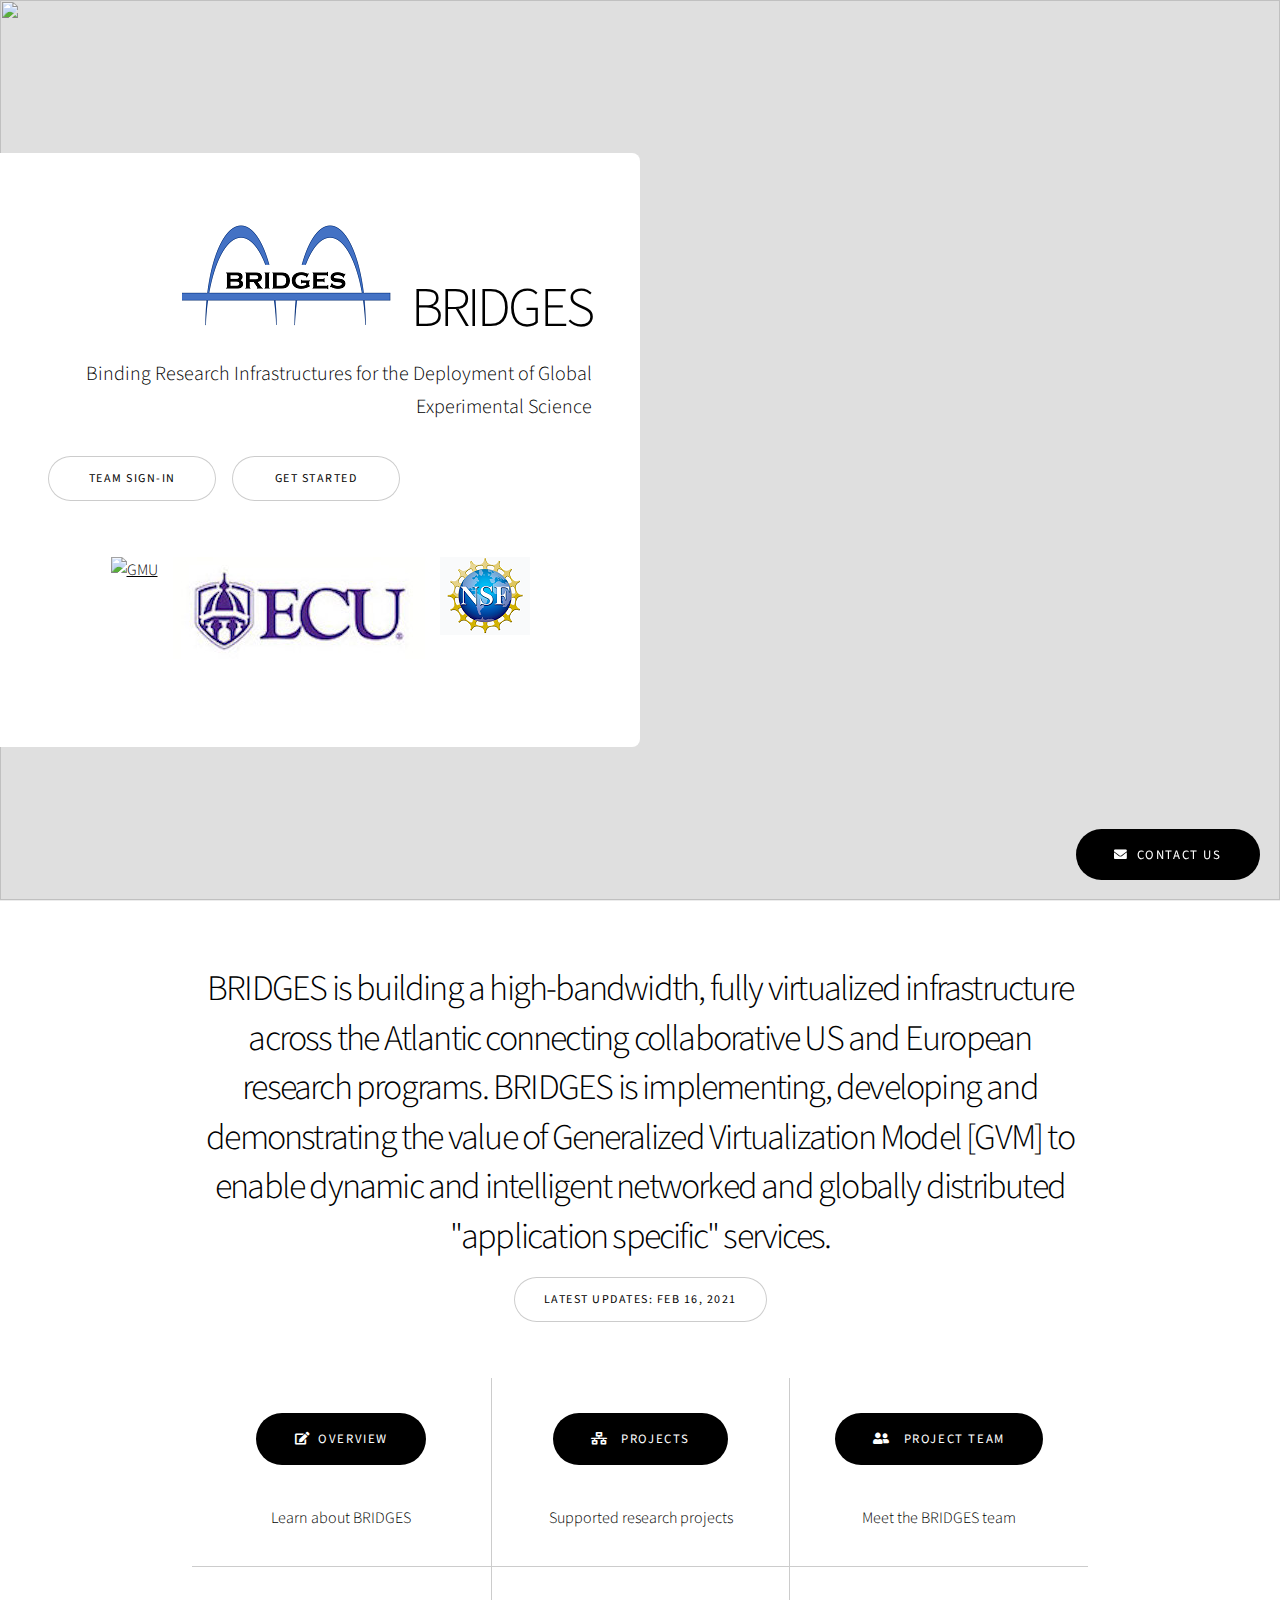
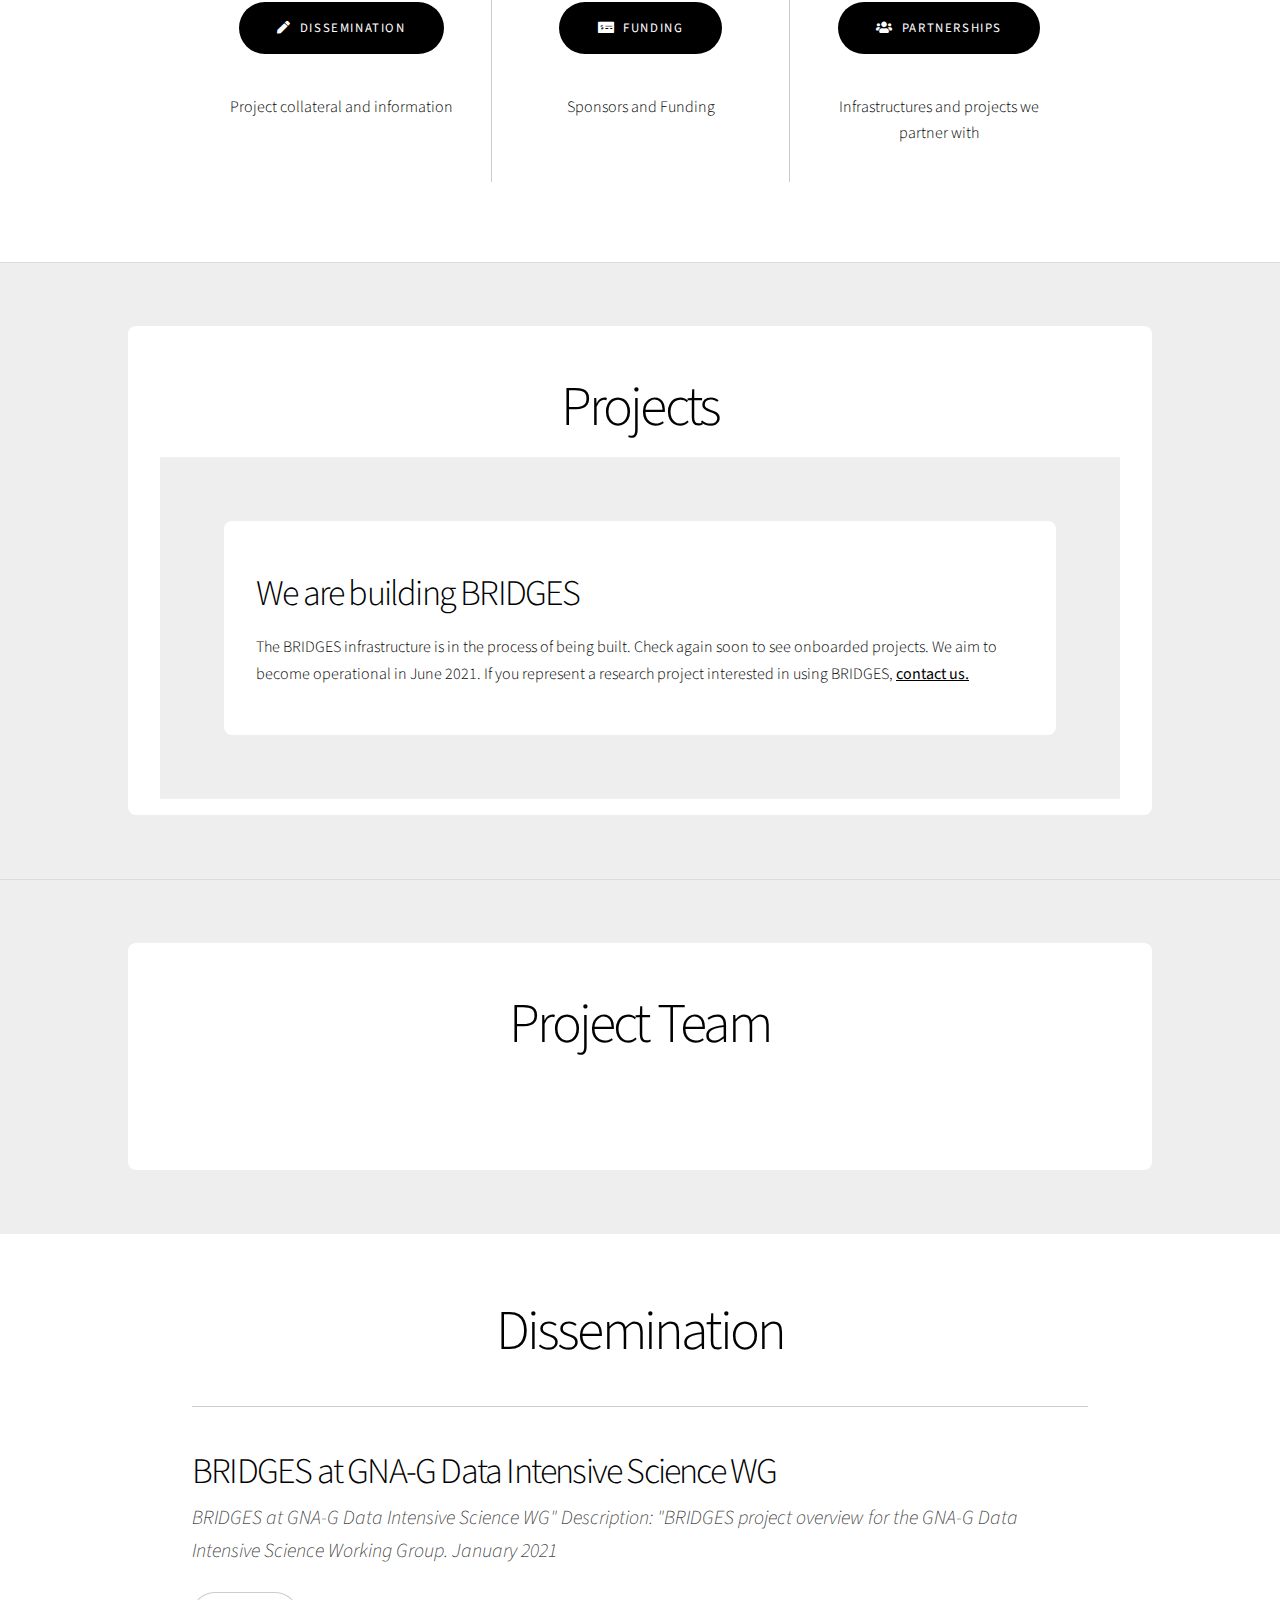
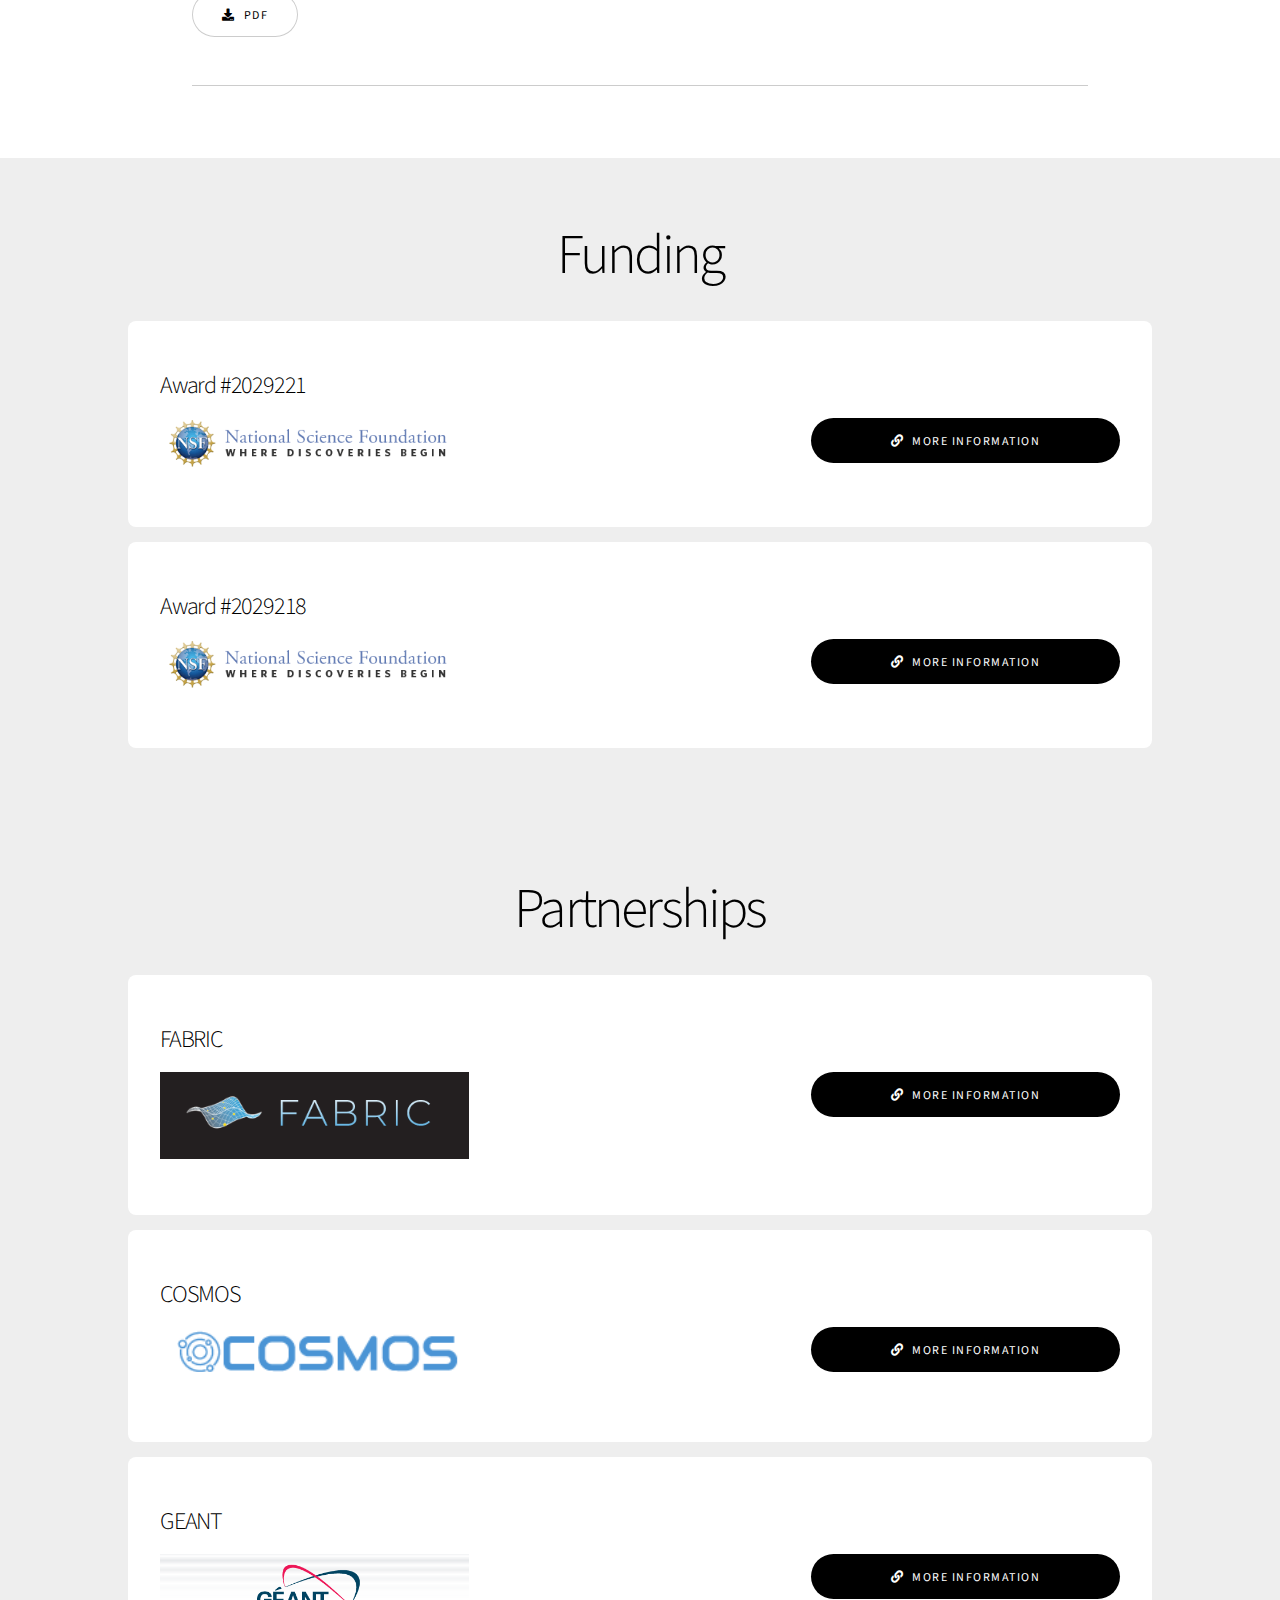
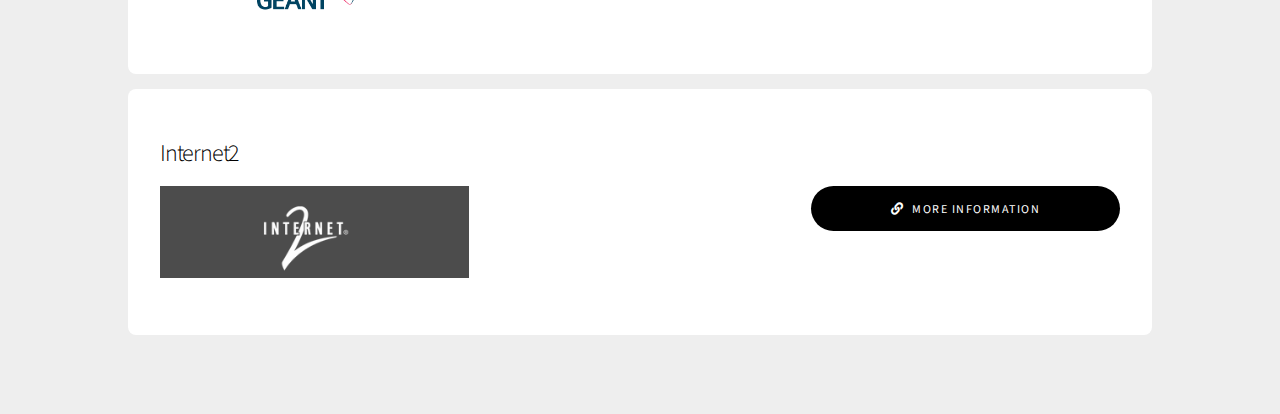
==== commit 1e46fe65: "Added static contributors" ====
--- a/index.html
+++ b/index.html
@@ -115,7 +115,8 @@
 						<div class="inner">
 							<h1>Project Team</h1>
 							<p></p>
-							<div class="items style1 big onload-fade-in">
+							<div id="team-list" class="items style1 big onload-fade-in">
+								<!--
 								<section>
 									<img src="images/gallery/faces/bijan.jpg" alt="" />
 									<h3>Dr. Bijan Jabbari</h3>
@@ -163,7 +164,7 @@
 											<li><a href="mailto:colbysawyer37@outlook.com" class="icon style2 fa-envelope"><span class="label">Email</span></a></li>
 										</ul>
 									</div>						
-								</section>
+								</section>-->
 							</section>
 							</div>
 						</div>
@@ -235,7 +236,7 @@
 							<ul class="actions fit">
 								<li><img src="images/gallery/orgs/nsf.jpg" alt="align-center" /></li>
 								<li></li>
-								<li><a href="https://nsf.gov/awardsearch/showAward?AWD_ID=2029221&HistoricalAwards=false" class="button primary icon solid fa-link">More Information</a></li>
+								<li><a href="https://nsf.gov/awardsearch/showAward?AWD_ID=2029221" class="button primary icon solid fa-link">More Information</a></li>
 							</ul>
 						</div>
 						<div id = "nsf_grant2" class = "inner align-left ">
@@ -344,6 +345,8 @@
 			<script src="assets/js/main.js"></script>
 			<script src="assets/js/components.js"></script>
 			<script src ="assets/js/scroll.js"></script>
+			<script src="assets/js/contributor.js"></script>
+			<script> window.onload = loadContributors();</script>
 
 	</body>
 </html>
--- a/assets/css/main.css
+++ b/assets/css/main.css
@@ -8820,4 +8820,18 @@
 	outline: none;
 	cursor: pointer;
 	z-index: 3;
+}
+
+#userDisplay{
+	position: fixed;
+	right: 20px;
+	top: 20px;
+	width:fit-content;
+	min-width: 300px;
+	height:fit-content;
+	background-color: #ffffff;
+	border-radius: 0.5rem;
+	outline: none;
+	cursor: pointer;
+	z-index: 3;
 }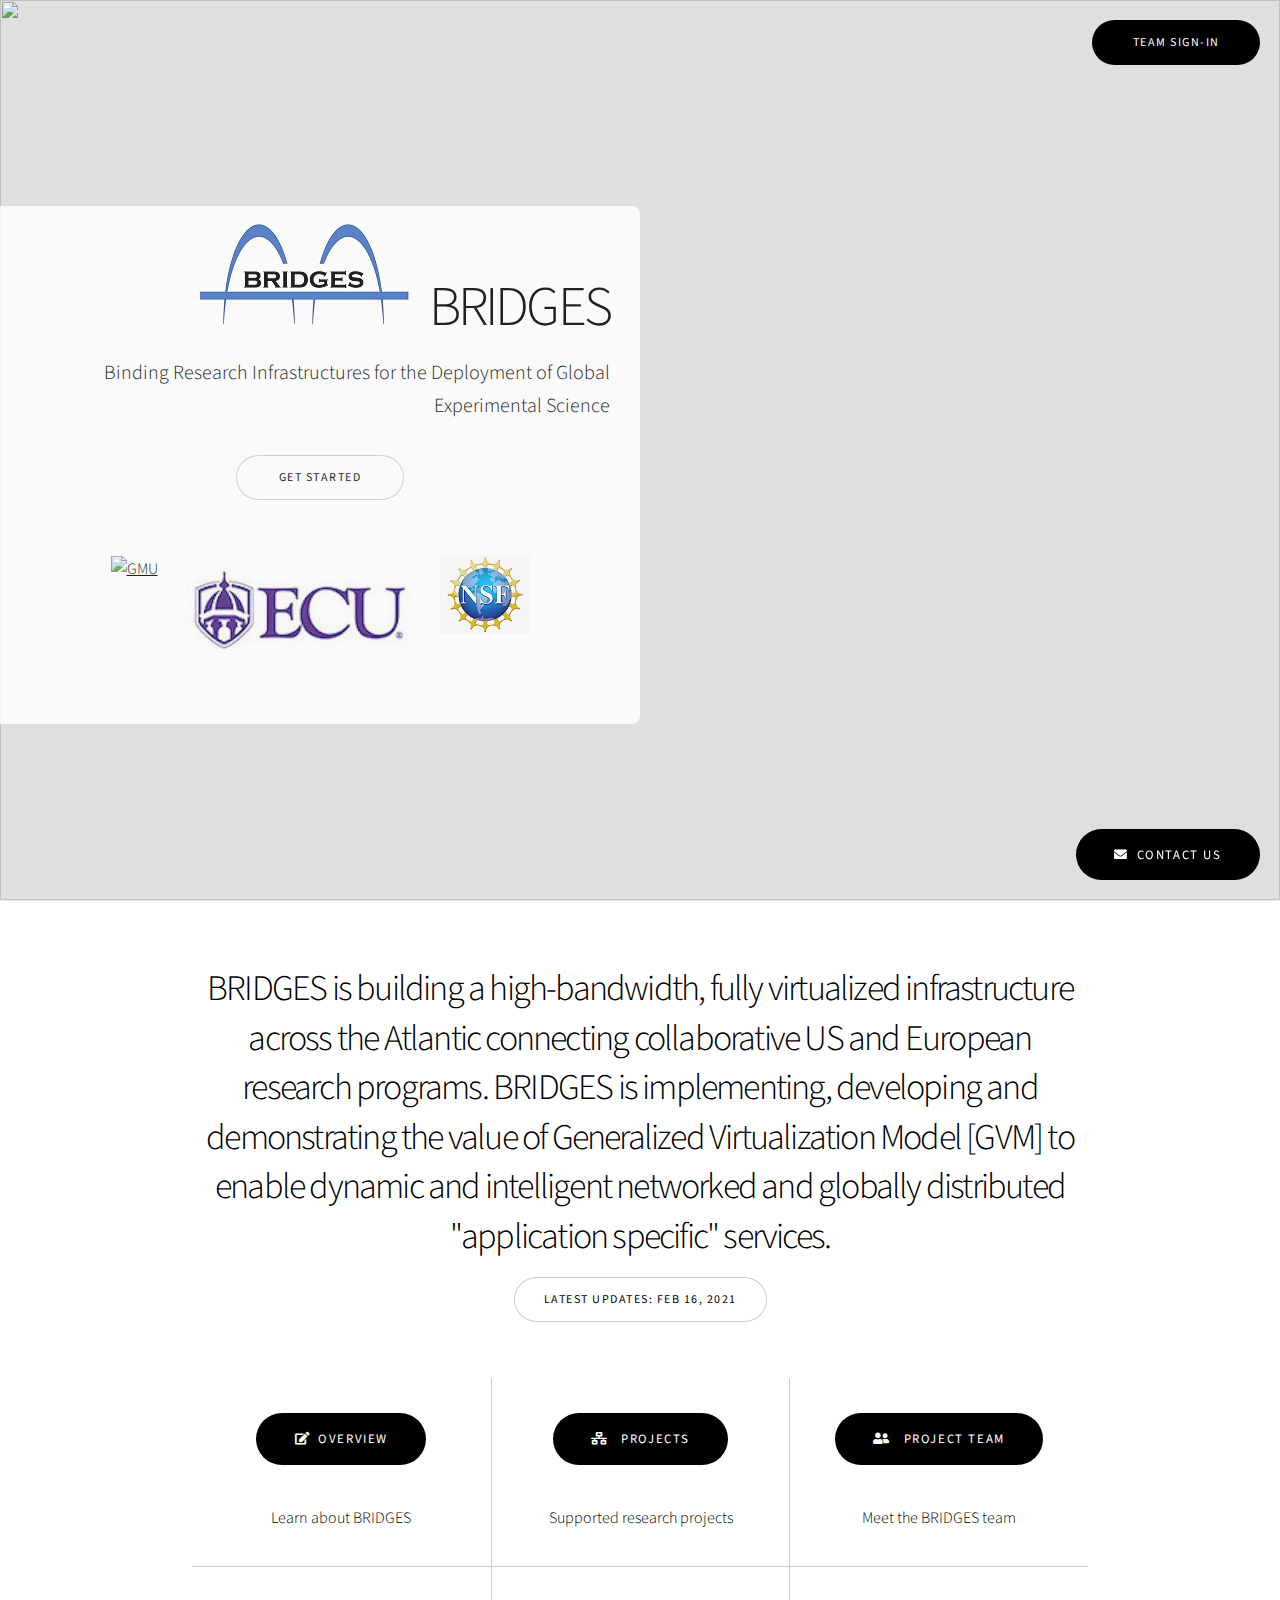
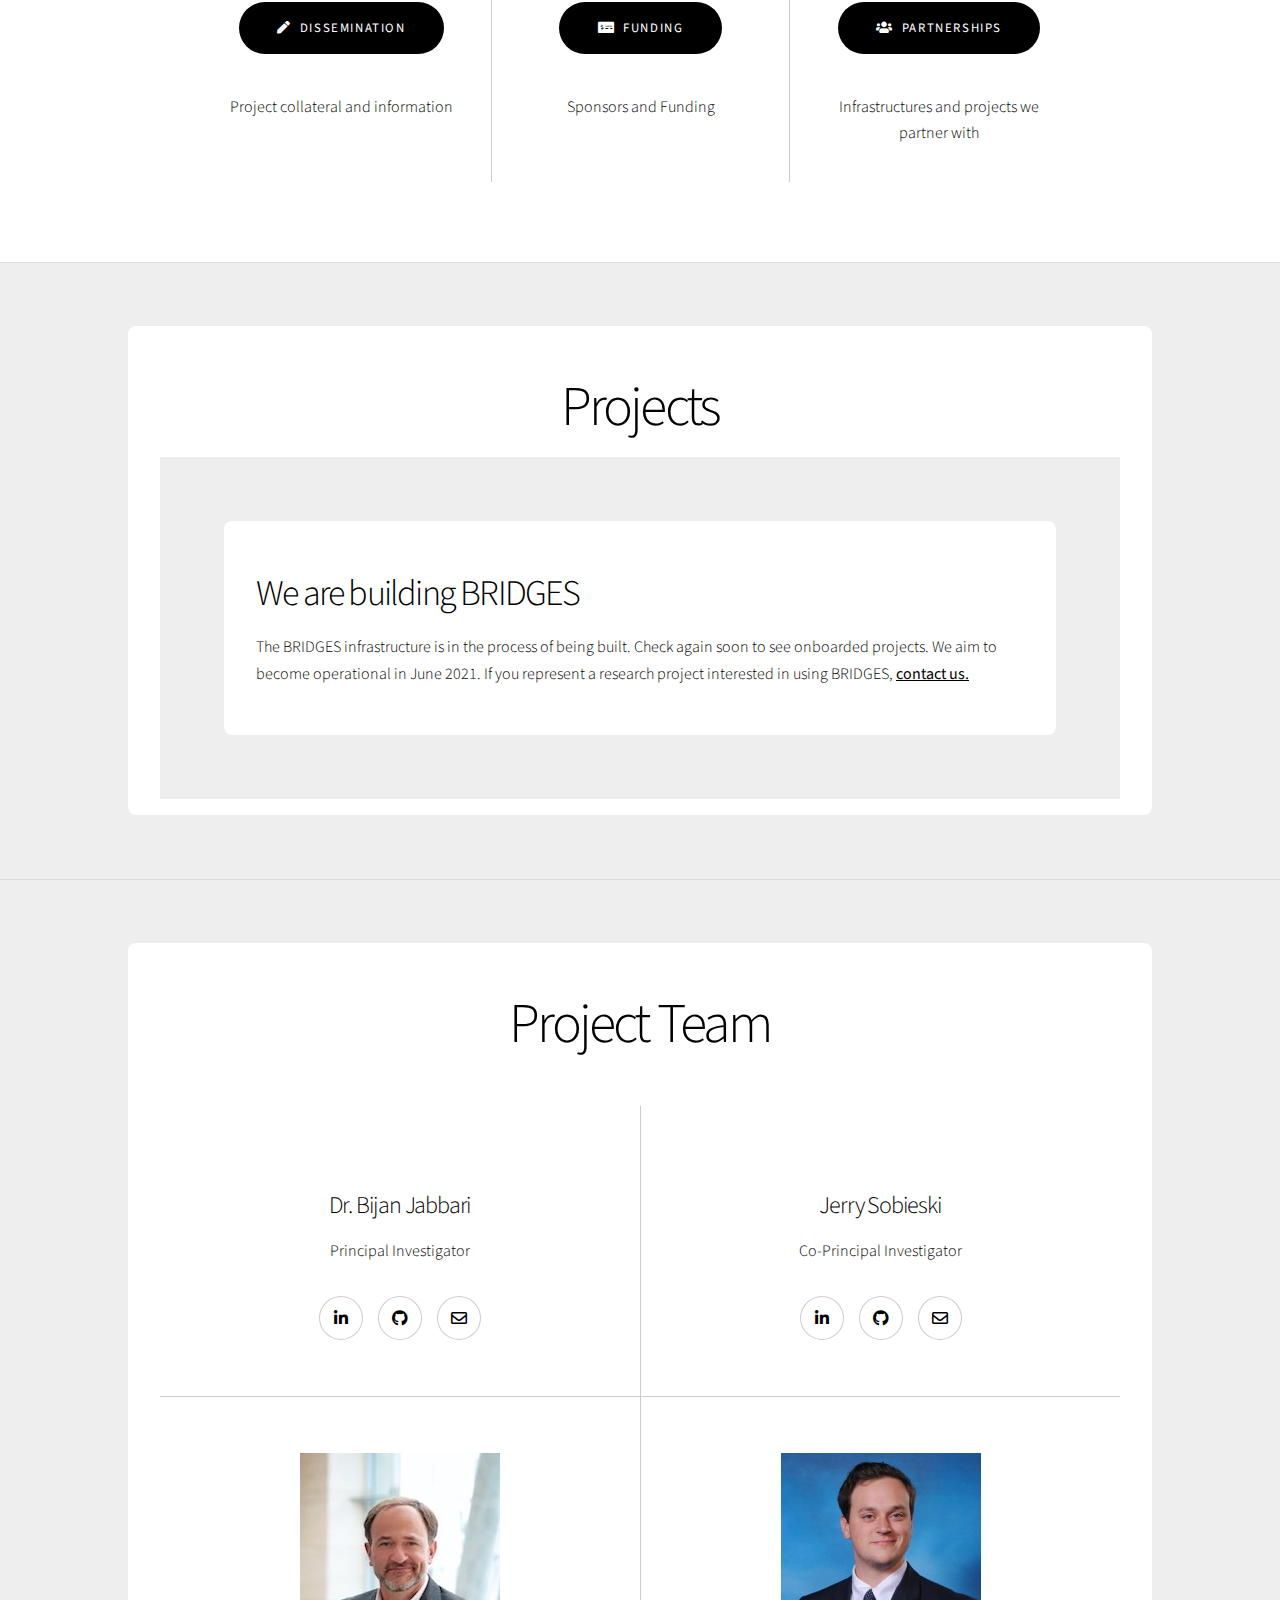
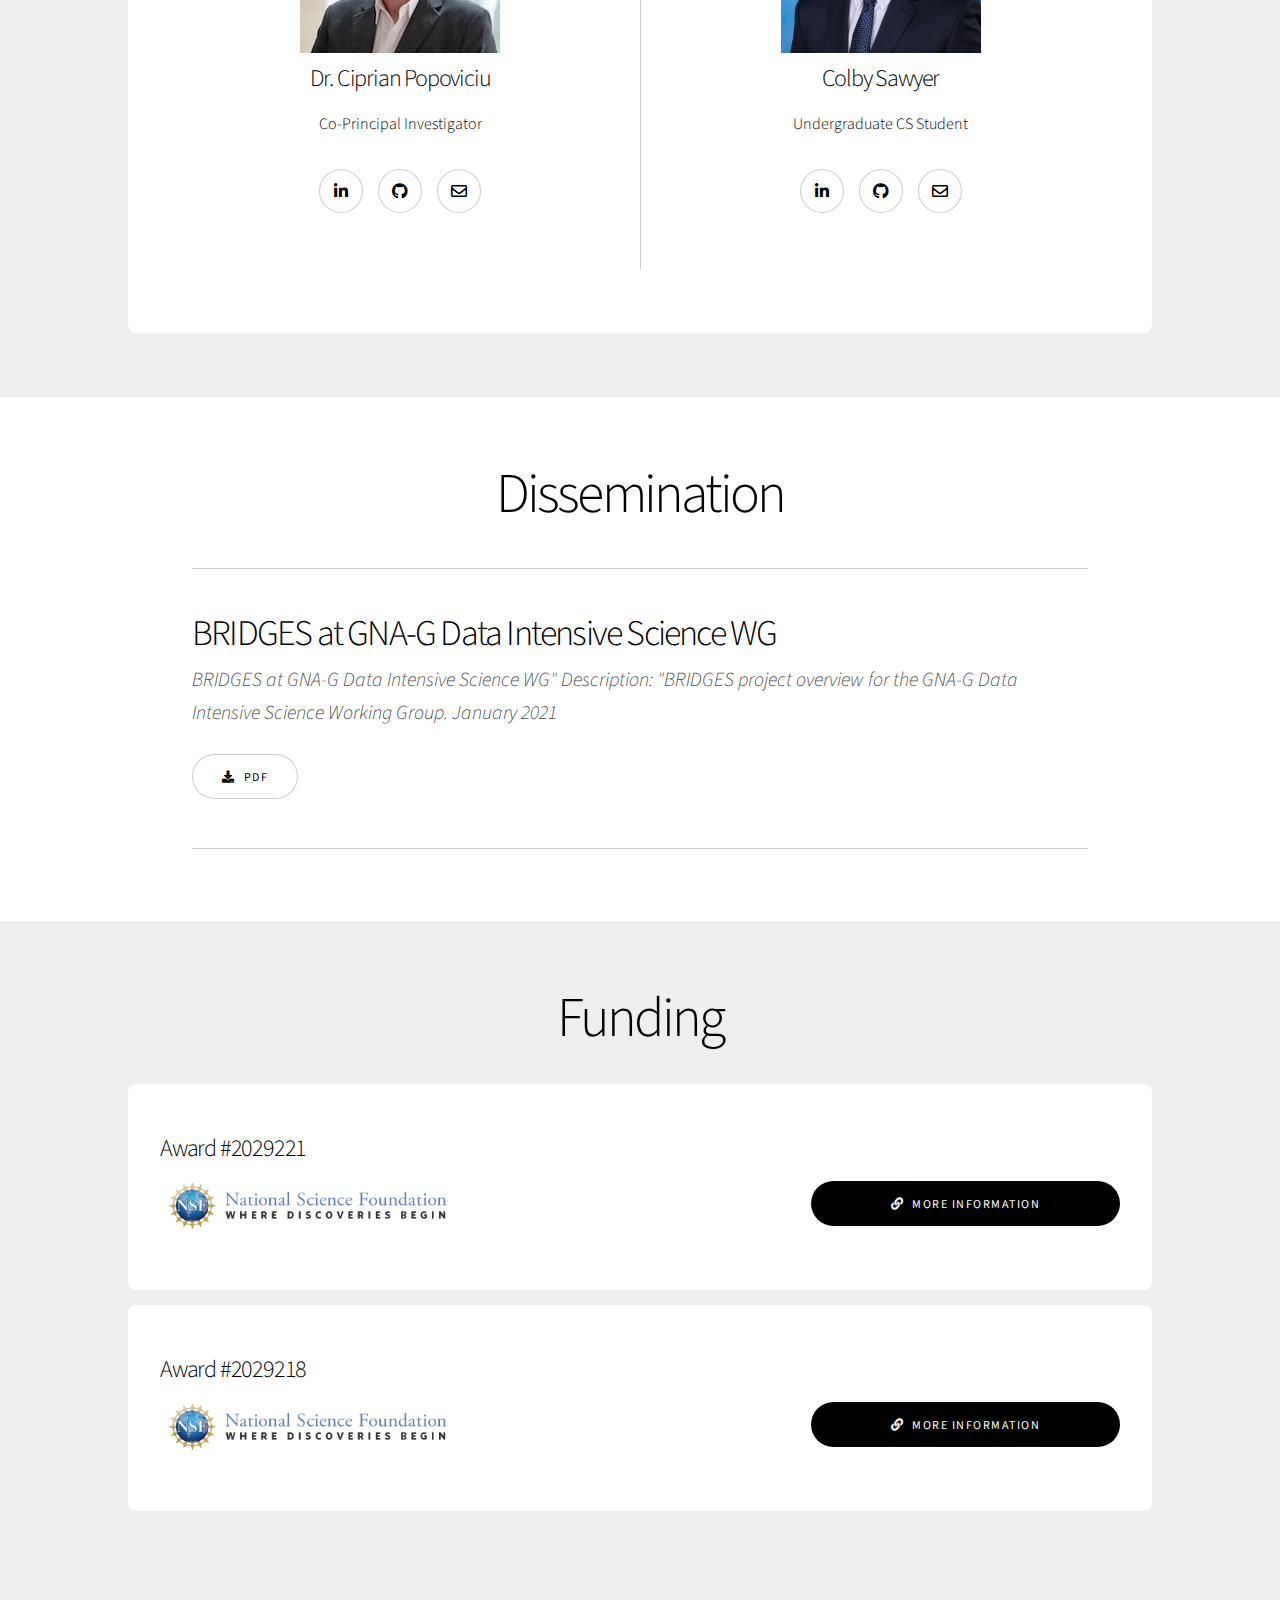
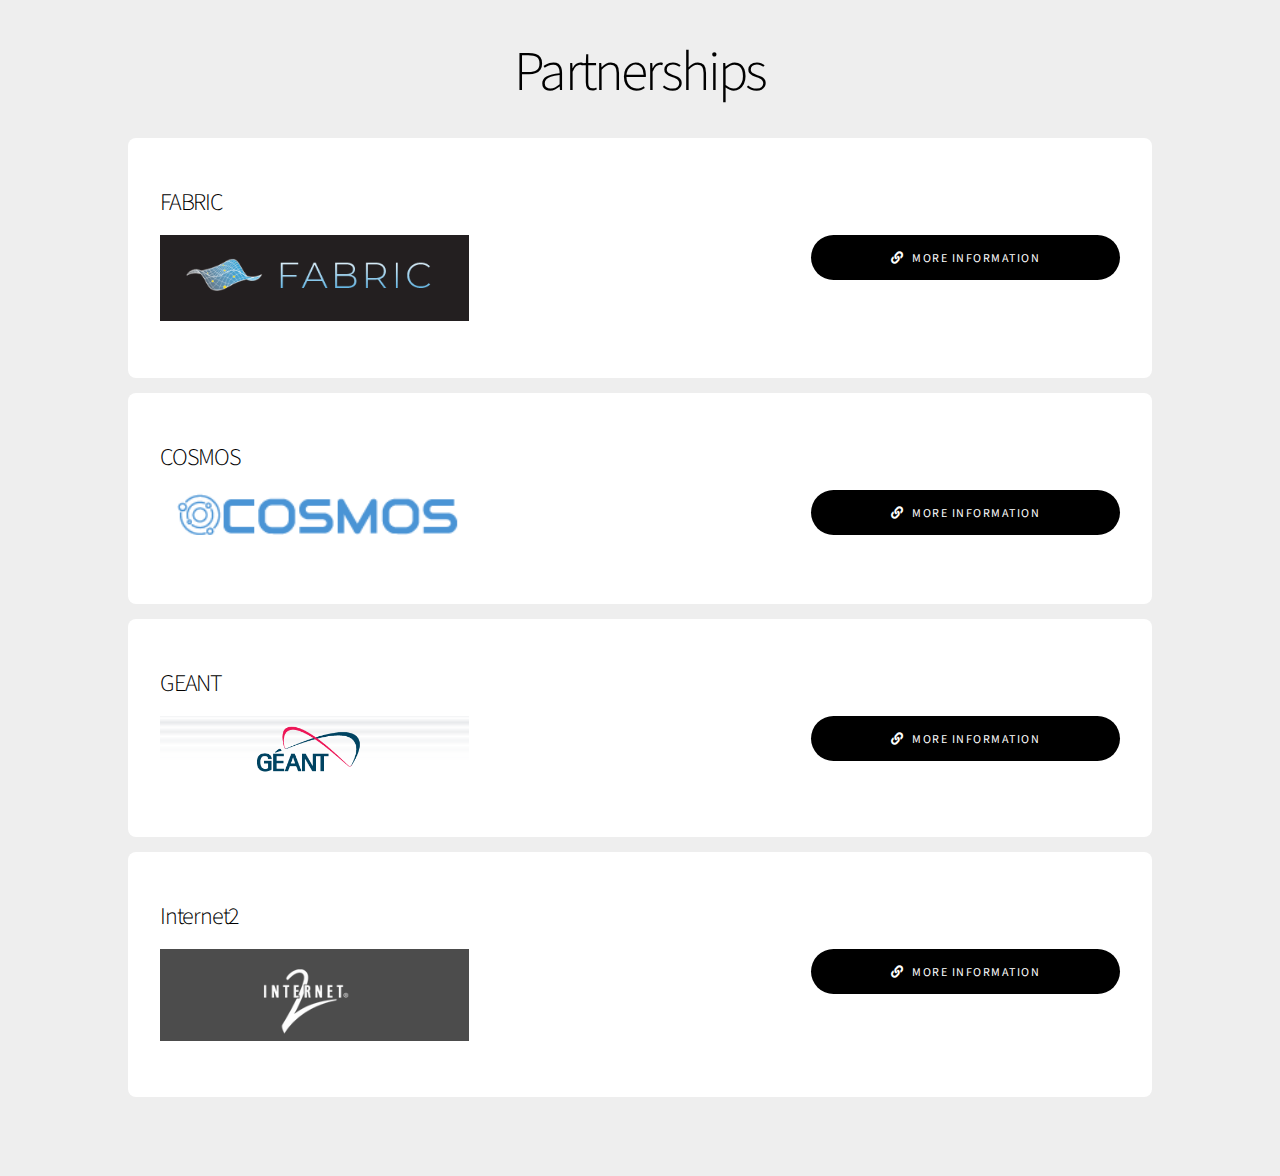
==== commit 748ddf2f: "Updated Top of Page" ====
--- a/index.html
+++ b/index.html
@@ -18,13 +18,10 @@
 			<div id="wrapper" class="divided">
 				<!-- Title -->
 					<section class="banner style2 orient-left content-align-right image-position-right fullscreen onload-image-fade-in onload-content-fade-right">
-						<div class="content">							
+						<div class="content" style="padding: 10px 30px 10px; margin-bottom: 2px; opacity: .85;">						
 							<h1><img src = "images/gallery/logo/BRIDGES_logo_small.png" style="padding-right: 20px;">BRIDGES</h1>
 							<p class="major">Binding Research Infrastructures for the Deployment of Global Experimental Science</a></a></p>
-							<ul class="actions align-right">
-								<li><a href="login.html" class="button big wide smooth-scroll-middle">Team Sign-in</a></li>
-								<li><a href="#menu" class="button big wide smooth-scroll-middle">Get Started</a></li>
-							</ul>
+							<div class = "align-center"><a href="#menu" class="button big wide smooth-scroll-middle">Get Started</a></div>
 							<div class="items style3 fit onscroll-fade-in">
 								<section>
 									<a href = "https://www2.gmu.edu/"><img src="images/gallery/orgs/sized/gmuSized.png" style = "padding-right: 15px;" alt="GMU" /></a>
@@ -40,6 +37,7 @@
 						<div class="image">
 							<img src="images/bridge.jpg" alt="" />
 						</div>
+						<a id = "btnLogin" href="login.html" class="button primary big wide smooth-scroll-middle">Team Sign-in</a>
 					</section>
 
 				<!-- Navigation Menu-->
@@ -115,8 +113,7 @@
 						<div class="inner">
 							<h1>Project Team</h1>
 							<p></p>
-							<div id="team-list" class="items style1 big onload-fade-in">
-								<!--
+							<div class="items style1 big onload-fade-in">
 								<section>
 									<img src="images/gallery/faces/bijan.jpg" alt="" />
 									<h3>Dr. Bijan Jabbari</h3>
@@ -164,7 +161,7 @@
 											<li><a href="mailto:colbysawyer37@outlook.com" class="icon style2 fa-envelope"><span class="label">Email</span></a></li>
 										</ul>
 									</div>						
-								</section>-->
+								</section>
 							</section>
 							</div>
 						</div>
@@ -345,8 +342,6 @@
 			<script src="assets/js/main.js"></script>
 			<script src="assets/js/components.js"></script>
 			<script src ="assets/js/scroll.js"></script>
-			<script src="assets/js/contributor.js"></script>
-			<script> window.onload = loadContributors();</script>
 
 	</body>
 </html>
--- a/assets/css/main.css
+++ b/assets/css/main.css
@@ -8803,15 +8803,13 @@
 
 #btnScrollToTop {
 	position: fixed;
-	right: 20px;
+	right: 45%;
 	top: 20px;
 	outline: none;
 	cursor: pointer;
 	z-index: 3;
 	opacity: 0;
 }
-
-
 
 #btnContactUs {
 	position: fixed;
@@ -8820,6 +8818,14 @@
 	outline: none;
 	cursor: pointer;
 	z-index: 3;
+}
+
+#btnLogin {
+	position: fixed;
+	right: 20px;
+	top: 20px;
+	outline: none;
+	cursor: pointer;
 }
 
 #userDisplay{
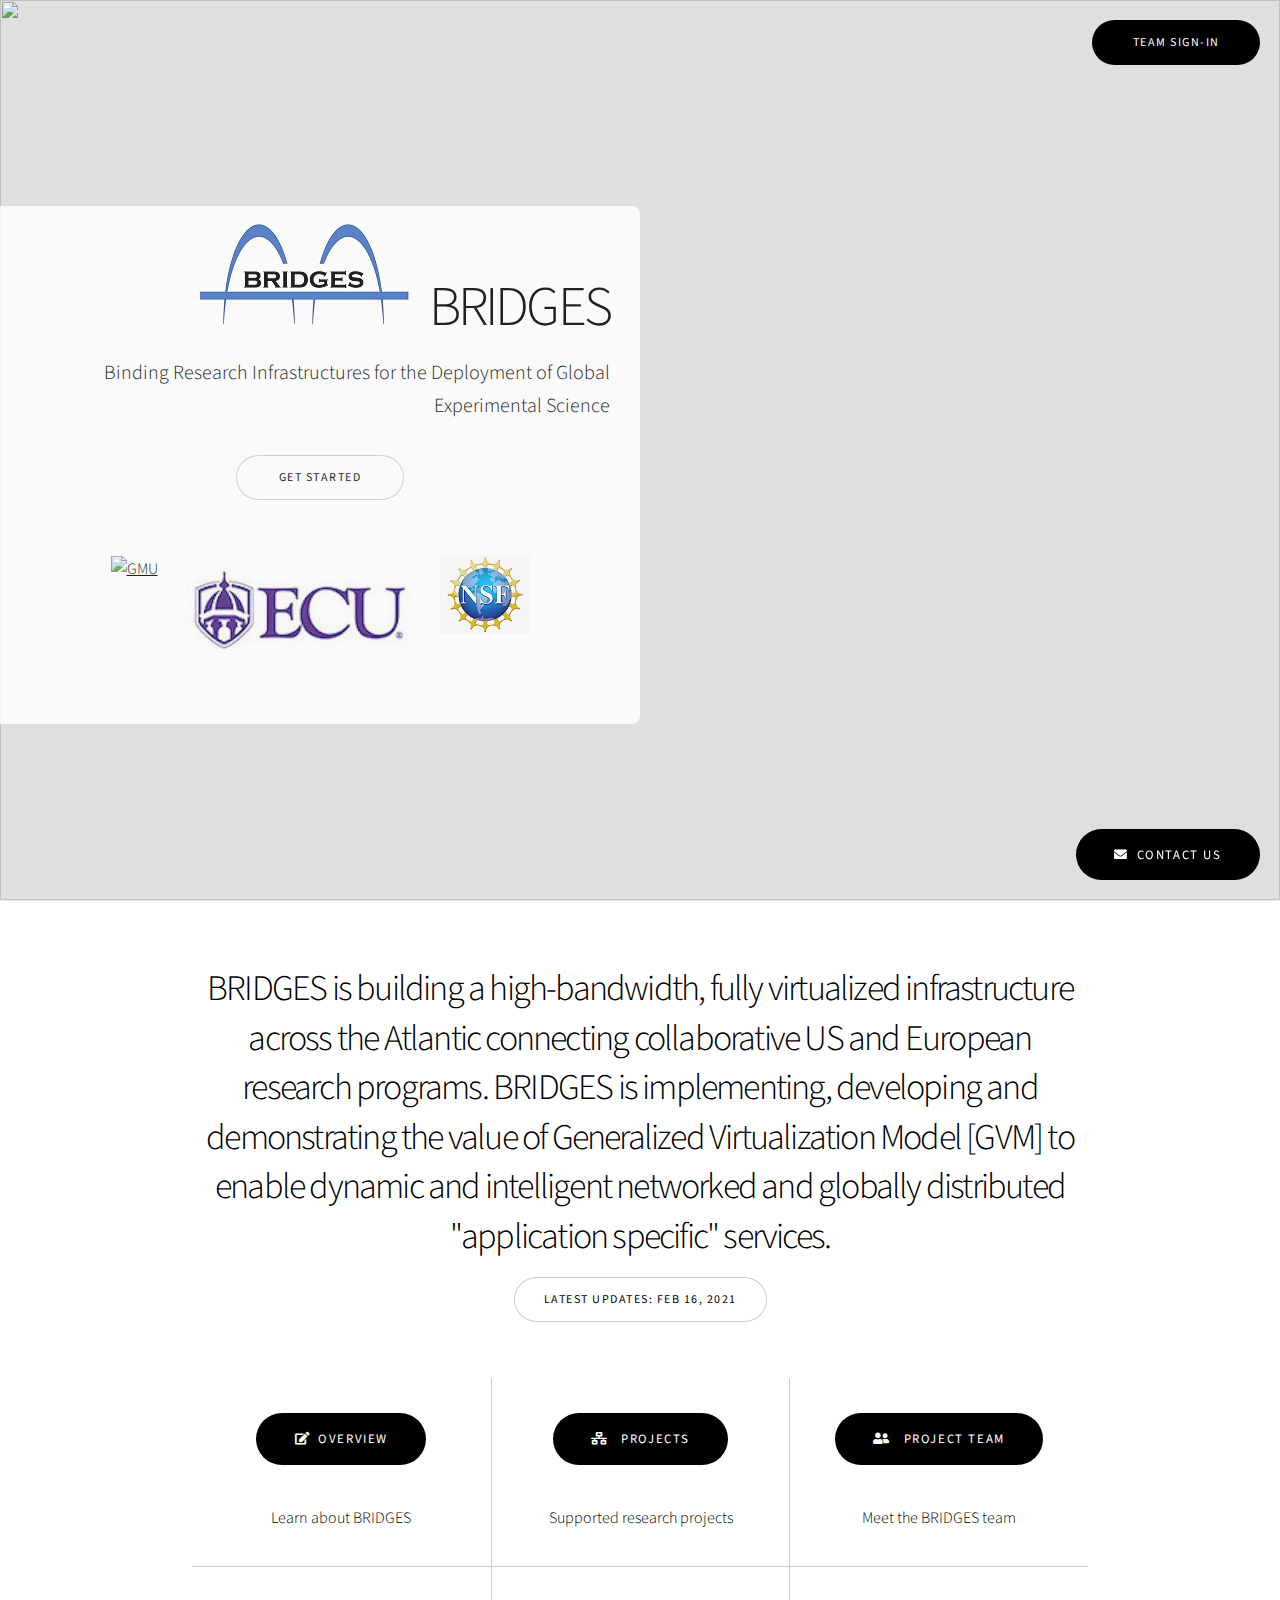
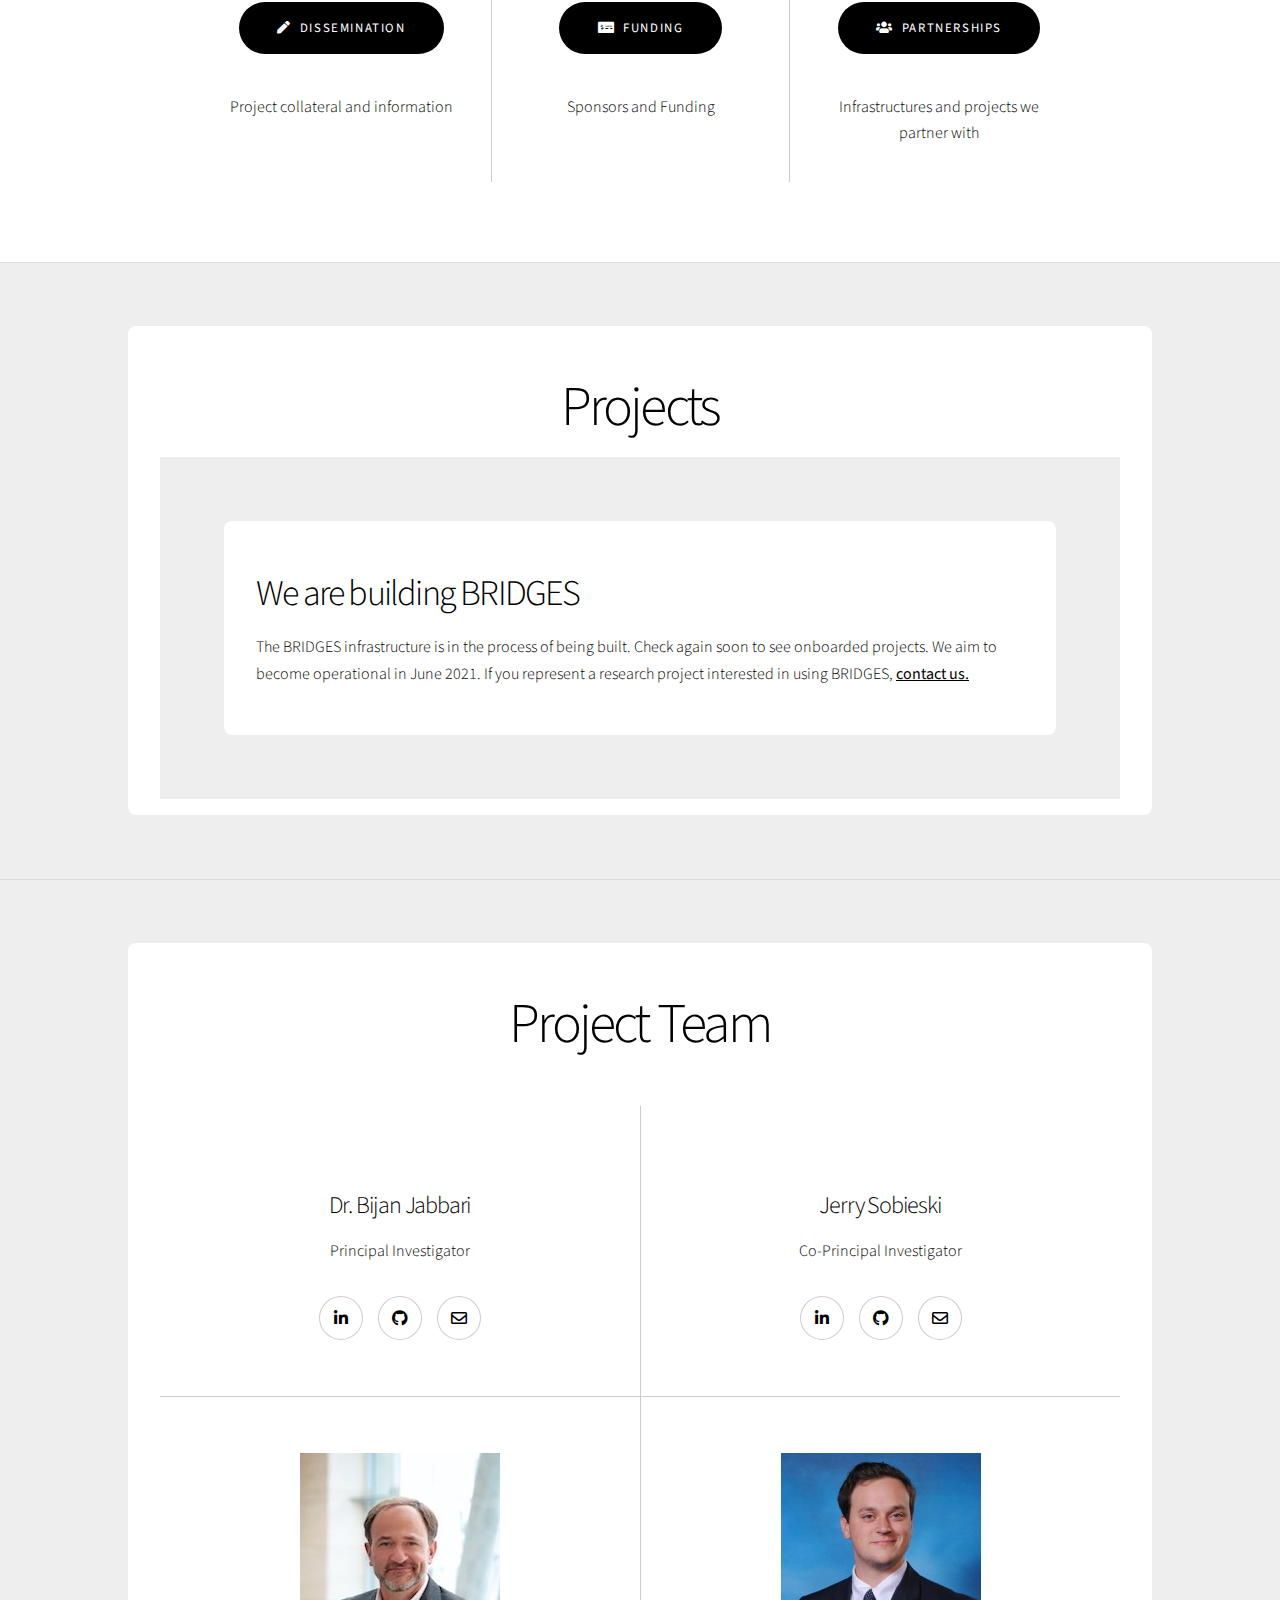
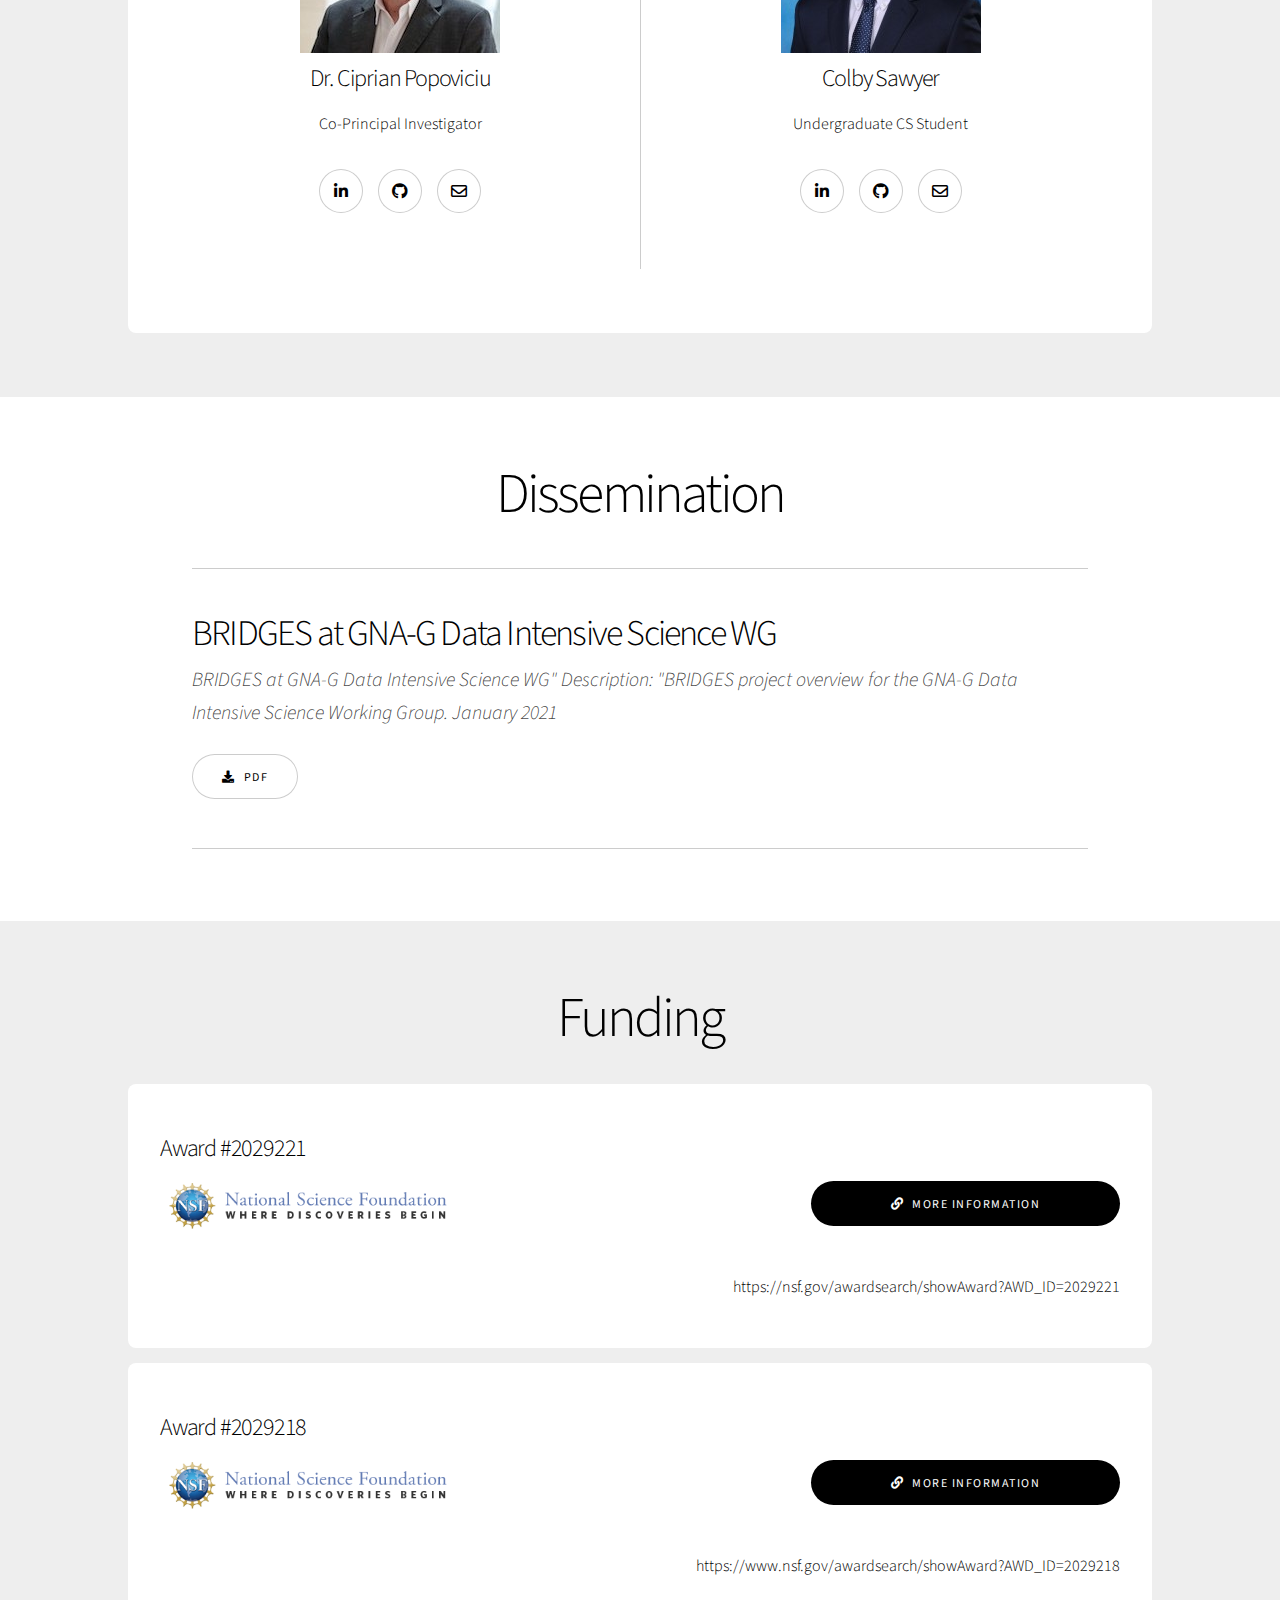
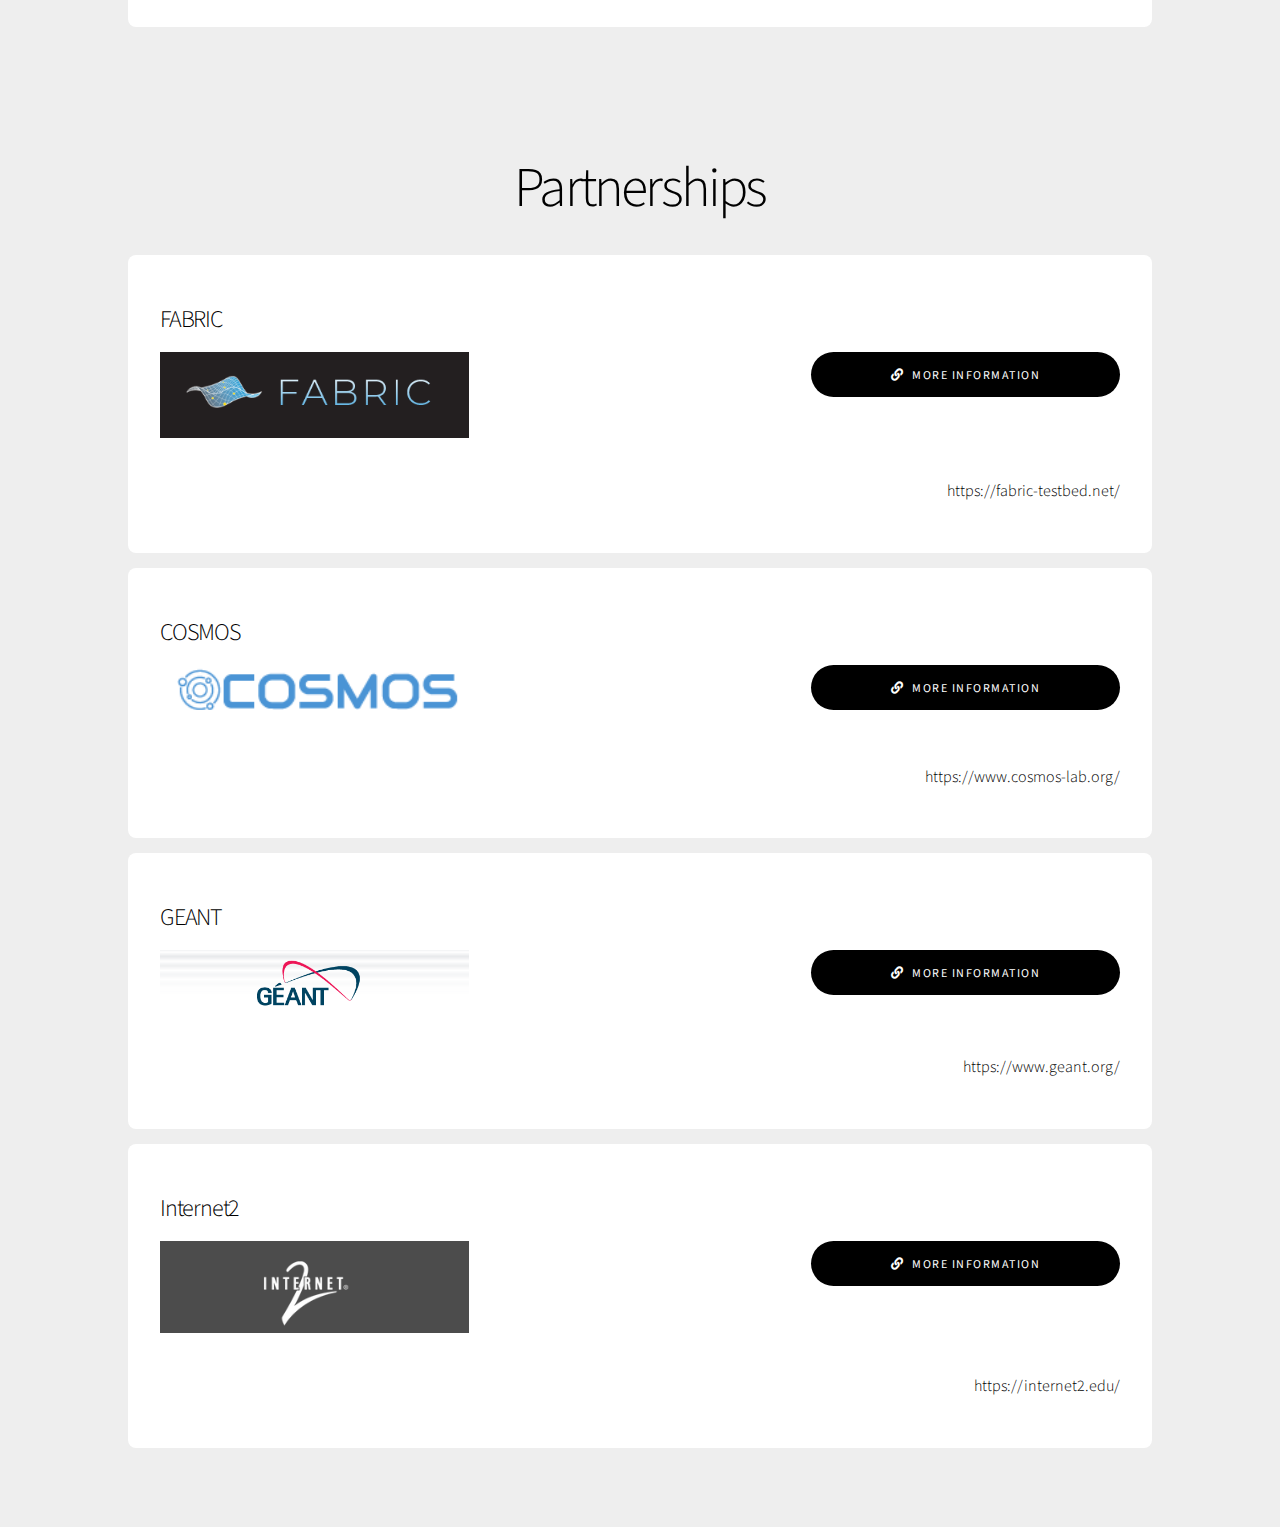
==== commit 14e075d4: "Added Text for More information buttons" ====
--- a/index.html
+++ b/index.html
@@ -235,6 +235,7 @@
 								<li></li>
 								<li><a href="https://nsf.gov/awardsearch/showAward?AWD_ID=2029221" class="button primary icon solid fa-link">More Information</a></li>
 							</ul>
+							<p class ="align-right">https://nsf.gov/awardsearch/showAward?AWD_ID=2029221</p>
 						</div>
 						<div id = "nsf_grant2" class = "inner align-left ">
 							<h3>Award #2029218</h3>
@@ -243,6 +244,7 @@
 								<li></li>
 								<li><a href="https://www.nsf.gov/awardsearch/showAward?AWD_ID=2029218" class="button primary icon solid fa-link">More Information</a></li>
 							</ul>
+							<p class ="align-right">https://www.nsf.gov/awardsearch/showAward?AWD_ID=2029218</p>
 						</div>						
 					</section> 	
 				<!-- Partnerships-->
@@ -291,6 +293,7 @@
 								<li></li>
 								<li><a href="https://fabric-testbed.net/" class="button primary icon solid fa-link">More Information</a></li>
 							</ul>
+							<p class ="align-right">https://fabric-testbed.net/</p>
 						</div>	
 						<div class = "inner align-left "style="margin-bottom: 15px;">
 							<h3>COSMOS</h3>
@@ -299,6 +302,7 @@
 								<li></li>
 								<li><a href="https://www.cosmos-lab.org/" class="button primary icon solid fa-link">More Information</a></li>
 							</ul>
+							<p class ="align-right">https://www.cosmos-lab.org/</p>
 						</div>
 						<div class = "inner align-left "style="margin-bottom: 15px;">
 							<h3>GEANT</h3>
@@ -307,6 +311,7 @@
 								<li></li>
 								<li><a href="https://www.geant.org/" class="button primary icon solid fa-link">More Information</a></li>
 							</ul>
+							<p class ="align-right">https://www.geant.org/</p>
 						</div>
 						<div class = "inner align-left "style="margin-bottom: 15px;">
 							<h3>Internet2</h3>
@@ -315,6 +320,7 @@
 								<li></li>
 								<li><a href="https://internet2.edu/" class="button primary icon solid fa-link">More Information</a></li>
 							</ul>
+							<p class ="align-right">https://internet2.edu/</p>
 						</div>
 					</section> 
 				<!-- Footer 
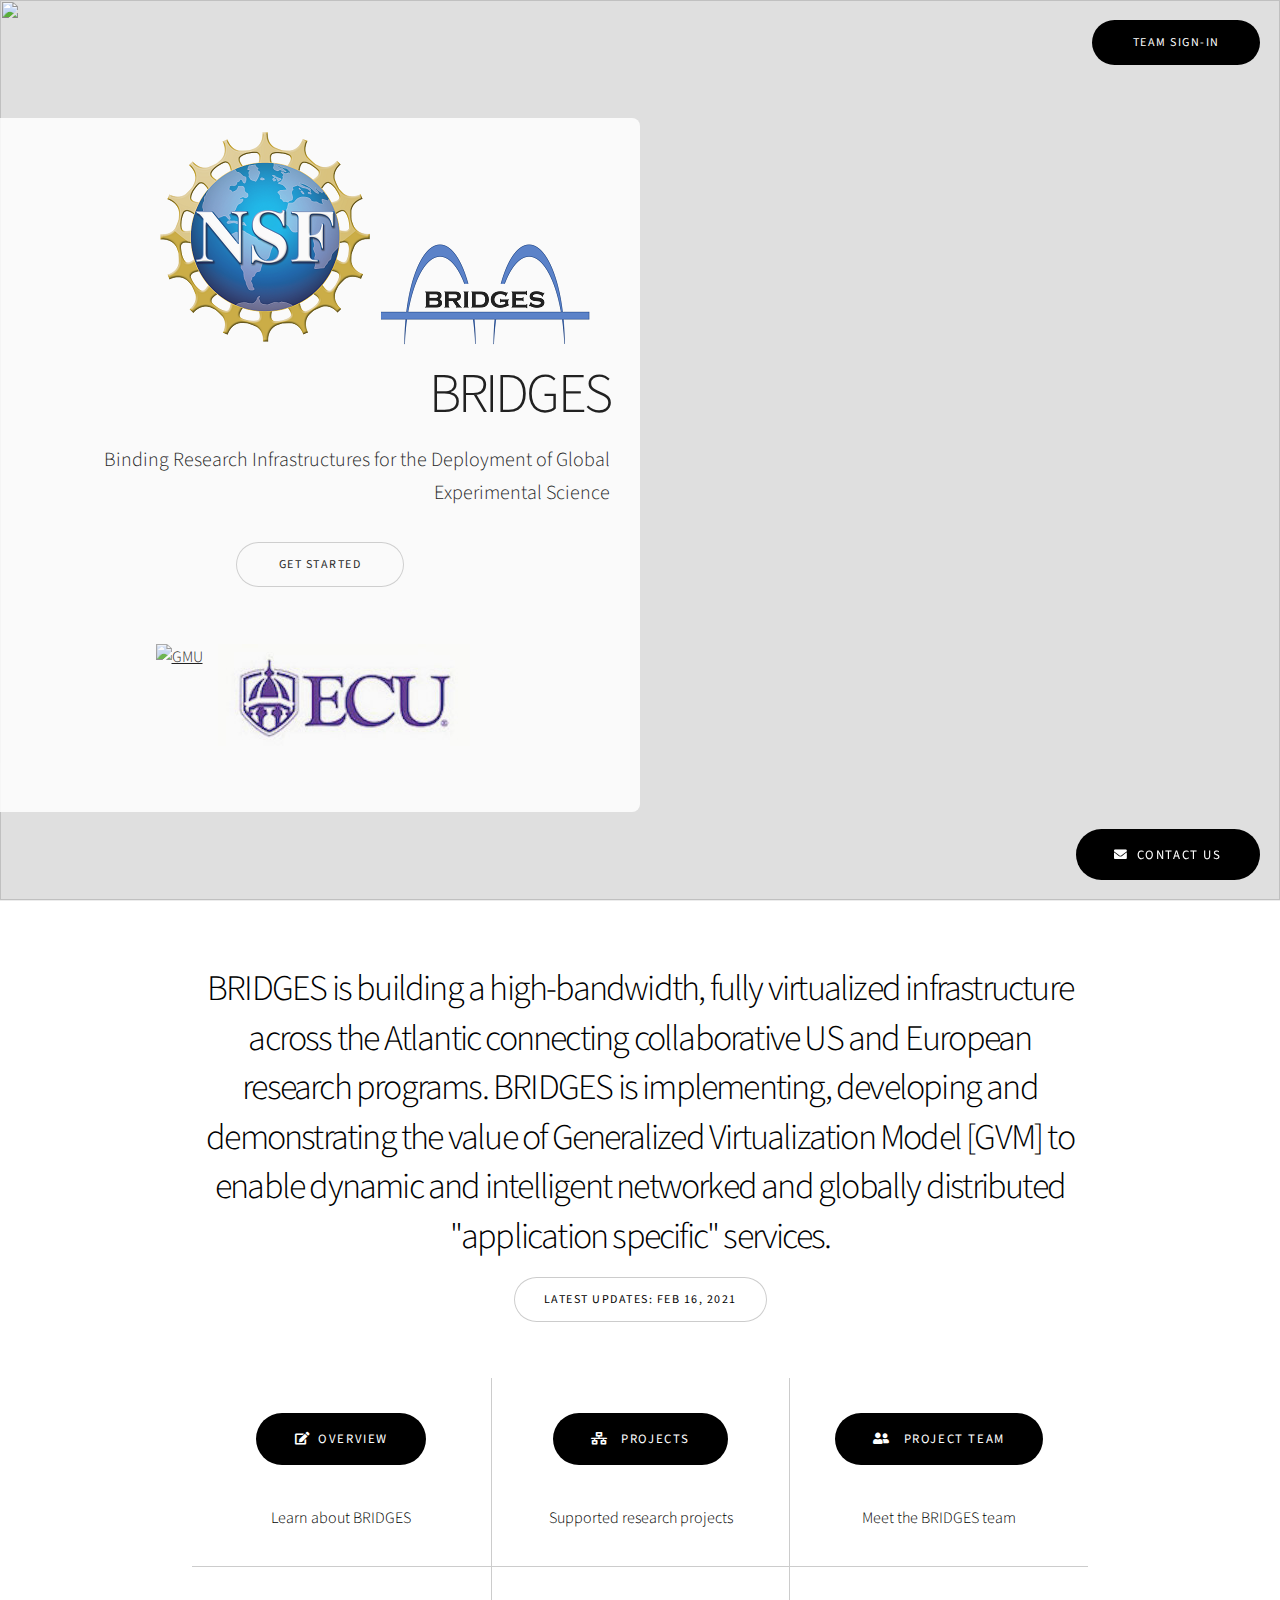
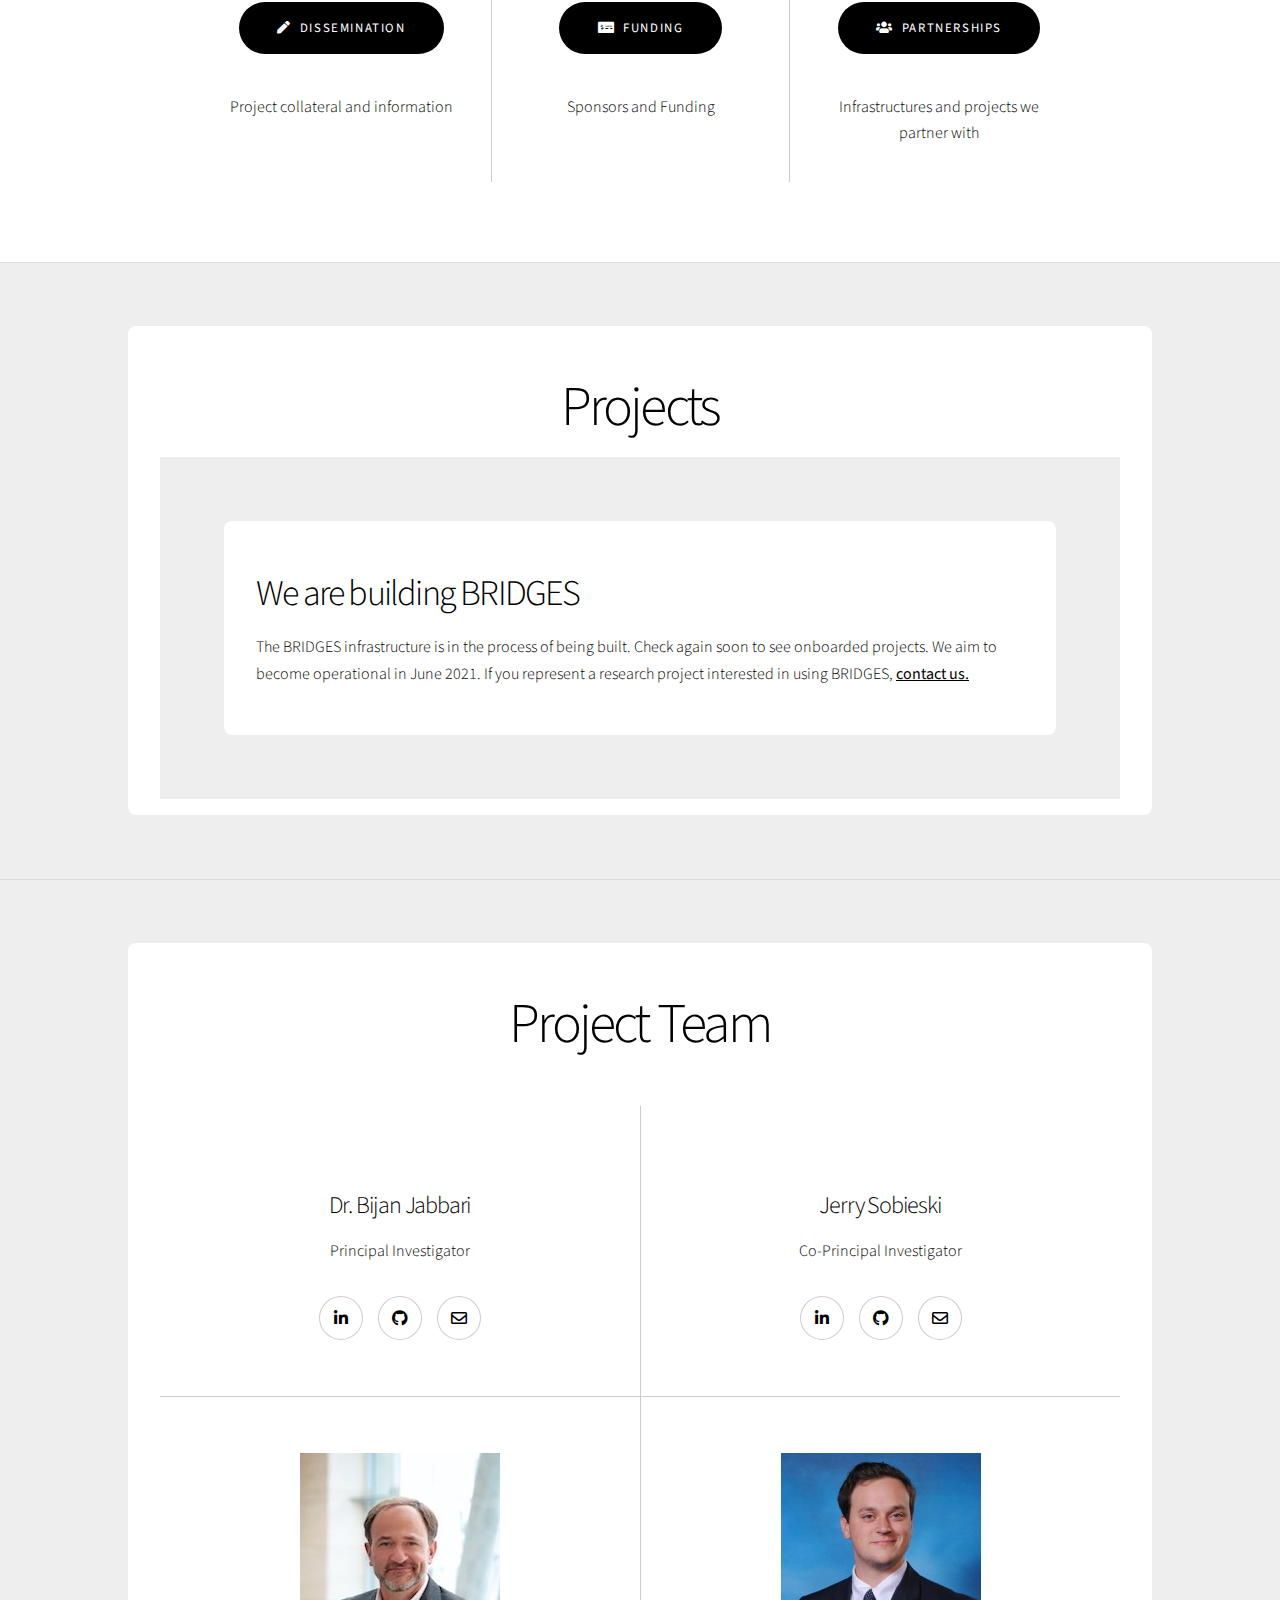
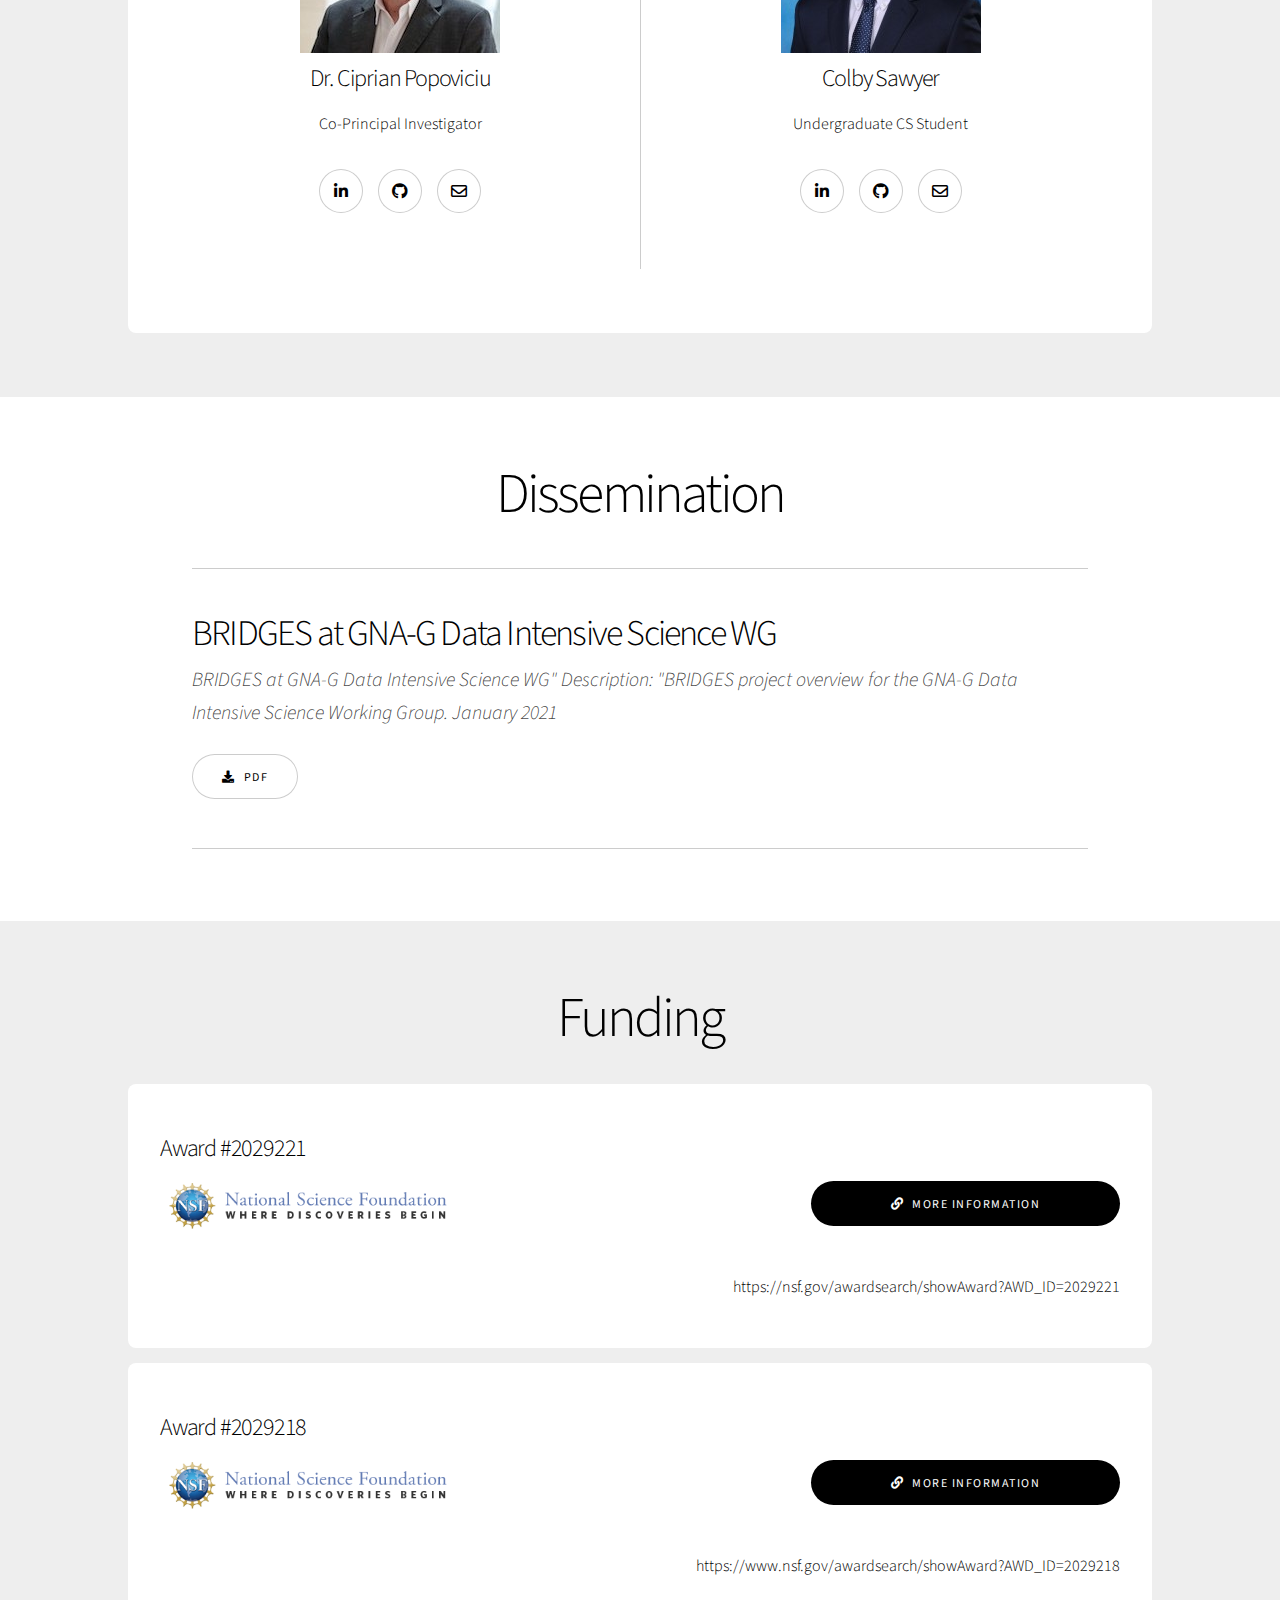
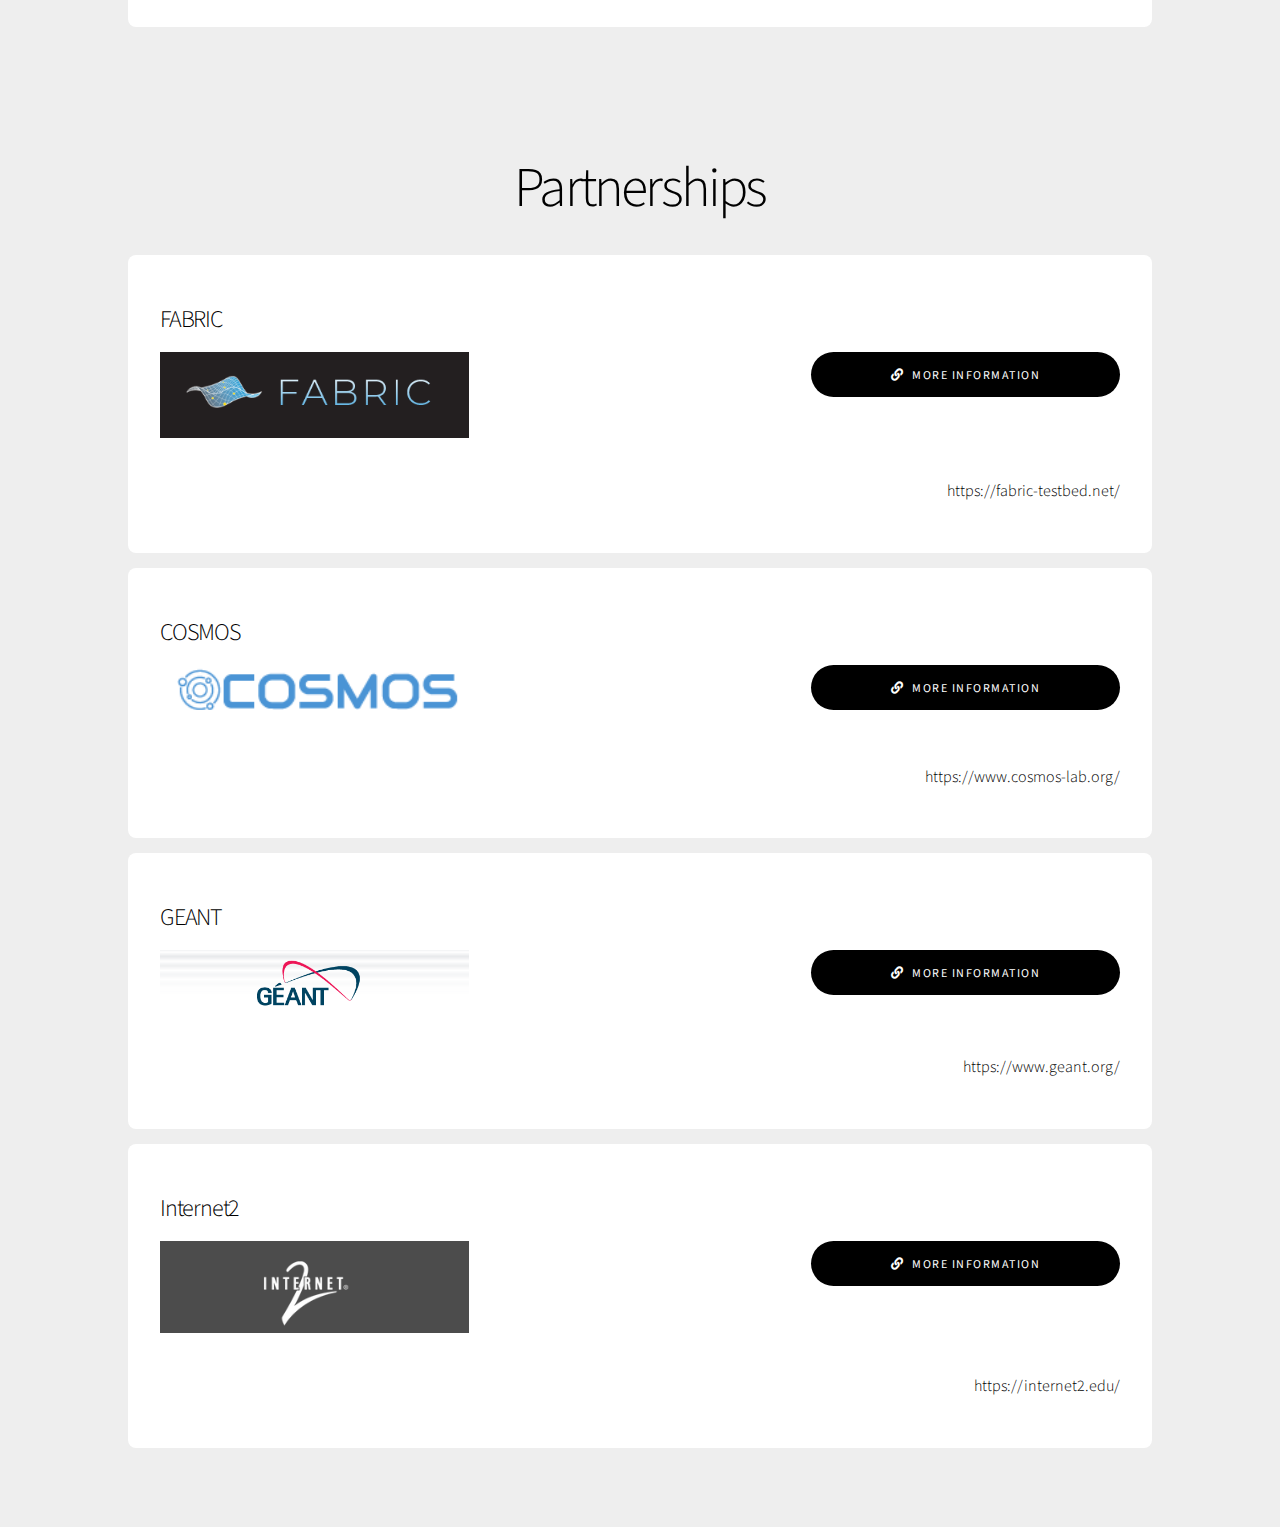
==== commit cae0e965: "Update NSF Logo Placement and Size" ====
--- a/index.html
+++ b/index.html
@@ -18,11 +18,11 @@
 			<div id="wrapper" class="divided">
 				<!-- Title -->
 					<section class="banner style2 orient-left content-align-right image-position-right fullscreen onload-image-fade-in onload-content-fade-right">
-						<div class="content" style="padding: 10px 30px 10px; margin-bottom: 2px; opacity: .85;">						
-							<h1><img src = "images/gallery/logo/BRIDGES_logo_small.png" style="padding-right: 20px;">BRIDGES</h1>
+						<div class="content" style="padding: 10px 30px 10px; margin-bottom: 2px; opacity: .85;">			
+							<h1><a href = "https://www.nsf.gov/"><img src="images/gallery/orgs/nsfLogo.png" alt="NSF" /></a>	<img src = "images/gallery/logo/BRIDGES_logo_small.png" style="padding-right: 20px;">BRIDGES</h1>
 							<p class="major">Binding Research Infrastructures for the Deployment of Global Experimental Science</a></a></p>
 							<div class = "align-center"><a href="#menu" class="button big wide smooth-scroll-middle">Get Started</a></div>
-							<div class="items style3 fit onscroll-fade-in">
+							<div class="items style3 fit onload-fade-in">
 								<section>
 									<a href = "https://www2.gmu.edu/"><img src="images/gallery/orgs/sized/gmuSized.png" style = "padding-right: 15px;" alt="GMU" /></a>
 								</section>
@@ -30,7 +30,7 @@
 									<a href = "https://www.ecu.edu/"><img src="images/gallery/orgs/sized/ecu.png" style = "padding-right: 15px;" alt="ECU" /></a>
 								</section>
 								<section>
-									<a href = "https://www.nsf.gov/"><img src="images/gallery/orgs/sized/nsfSized.png" alt="NSF" /></a>
+									
 								</section>
 							</div>
 						</div>
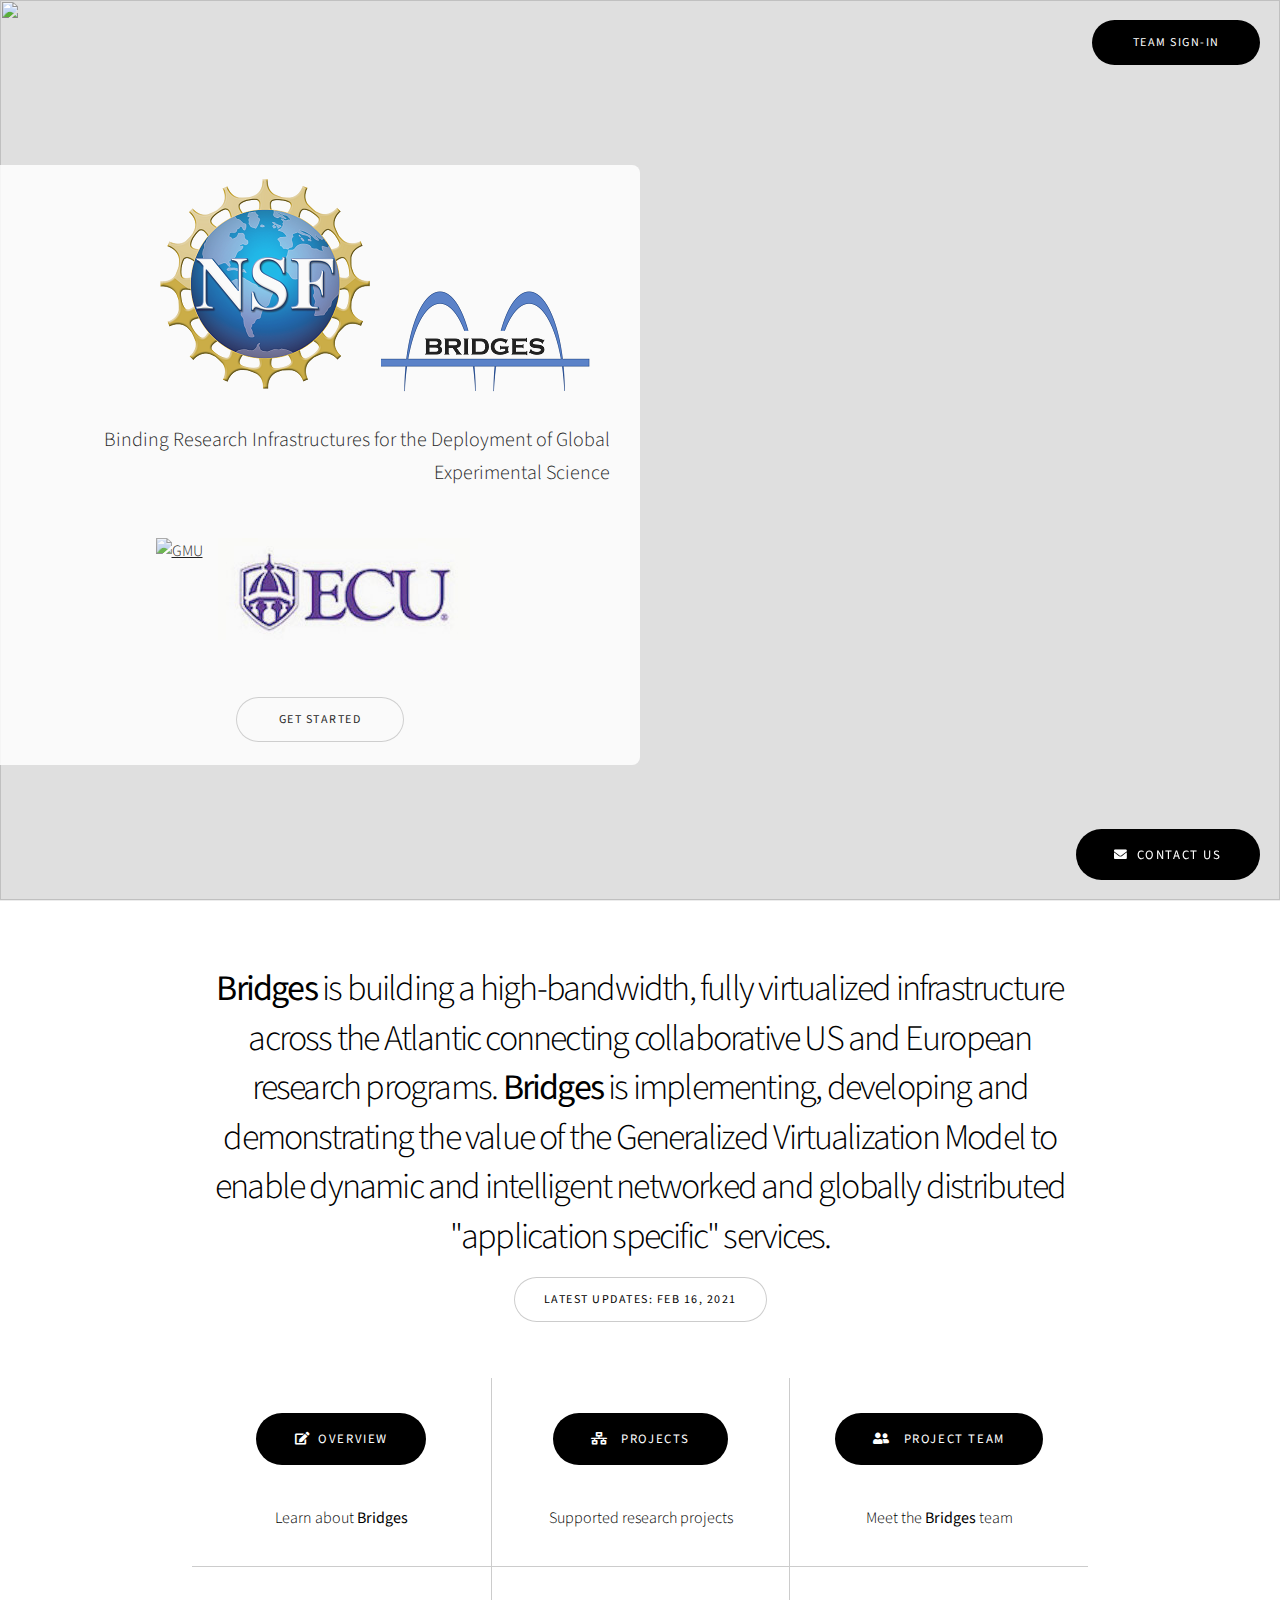
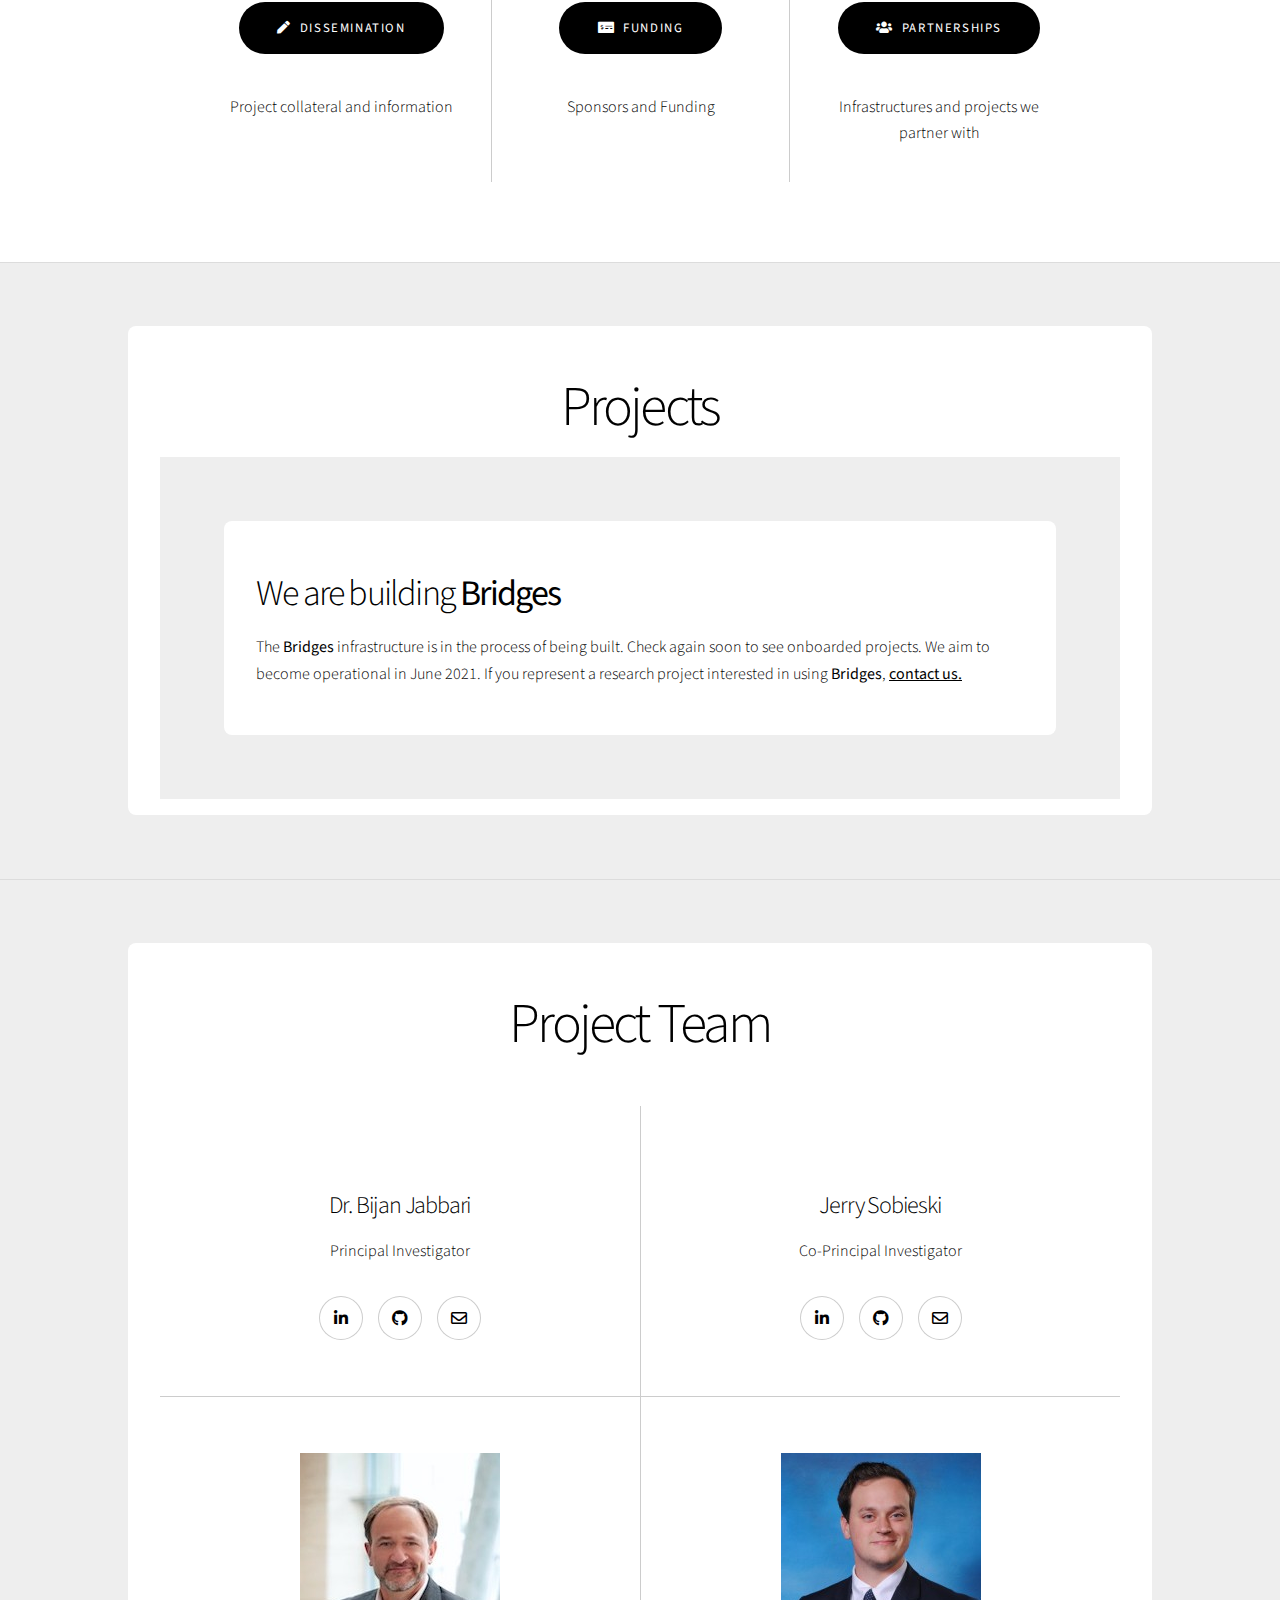
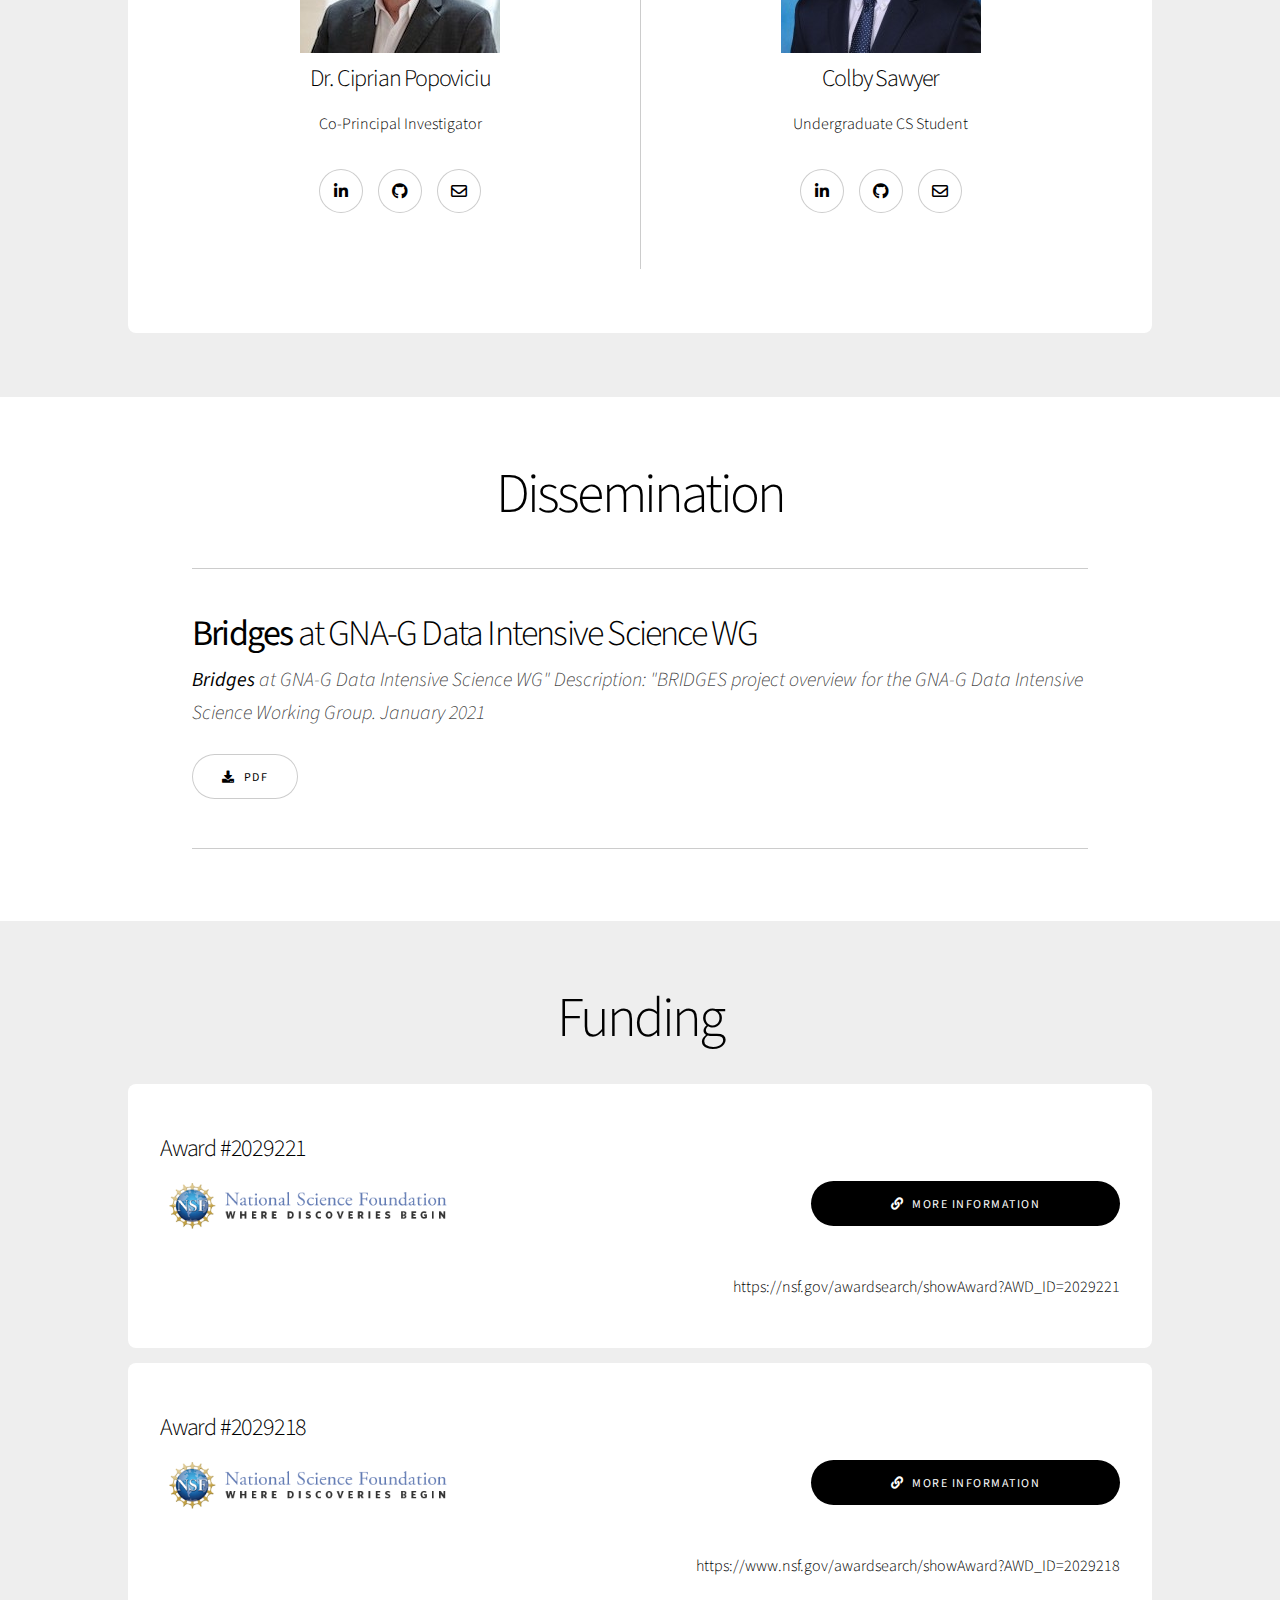
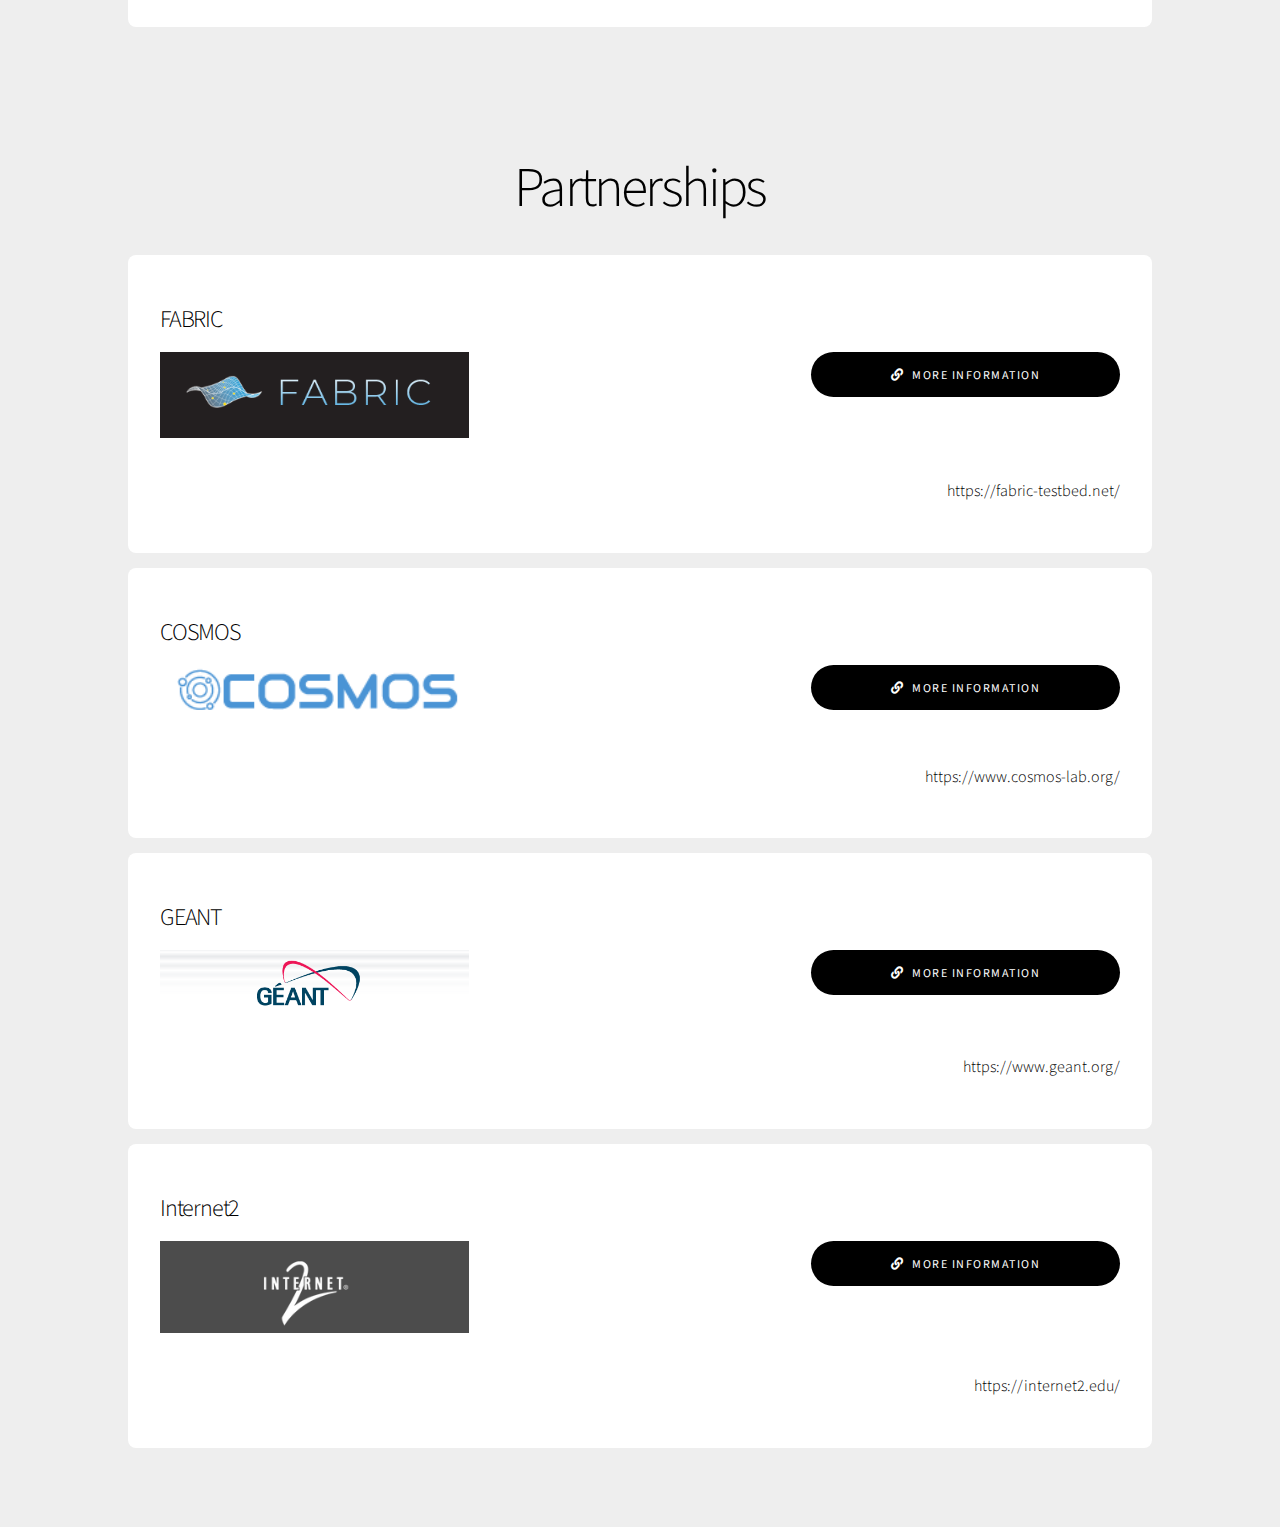
==== commit 24e4e92e: "Updated BRIDGES Text" ====
--- a/index.html
+++ b/index.html
@@ -19,9 +19,9 @@
 				<!-- Title -->
 					<section class="banner style2 orient-left content-align-right image-position-right fullscreen onload-image-fade-in onload-content-fade-right">
 						<div class="content" style="padding: 10px 30px 10px; margin-bottom: 2px; opacity: .85;">			
-							<h1><a href = "https://www.nsf.gov/"><img src="images/gallery/orgs/nsfLogo.png" alt="NSF" /></a>	<img src = "images/gallery/logo/BRIDGES_logo_small.png" style="padding-right: 20px;">BRIDGES</h1>
+							<h1><a href = "https://www.nsf.gov/"><img src="images/gallery/orgs/nsfLogo.png" alt="NSF" /></a>	<img src = "images/gallery/logo/BRIDGES_logo_small.png" style="padding-right: 20px;"></h1>
 							<p class="major">Binding Research Infrastructures for the Deployment of Global Experimental Science</a></a></p>
-							<div class = "align-center"><a href="#menu" class="button big wide smooth-scroll-middle">Get Started</a></div>
+							
 							<div class="items style3 fit onload-fade-in">
 								<section>
 									<a href = "https://www2.gmu.edu/"><img src="images/gallery/orgs/sized/gmuSized.png" style = "padding-right: 15px;" alt="GMU" /></a>
@@ -33,6 +33,7 @@
 									
 								</section>
 							</div>
+							<div class = "align-center" style="padding-bottom: 5px;"><a href="#menu" class="button big wide smooth-scroll-middle">Get Started</a></div>
 						</div>
 						<div class="image">
 							<img src="images/bridge.jpg" alt="" />
@@ -44,13 +45,13 @@
 					<section class="wrapper style1 align-center">
 						<div class="inner">
 							<div id = "menu"></div>
-							<h2>BRIDGES is building a high-bandwidth, fully virtualized infrastructure across the Atlantic connecting collaborative US and European research programs. BRIDGES is implementing, developing and demonstrating the value of Generalized Virtualization Model [GVM] to enable dynamic and intelligent networked and globally distributed "application specific" services.</h2>
+							<h2><strong>Bridges</strong> is building a high-bandwidth, fully virtualized infrastructure across the Atlantic connecting collaborative US and European research programs. <strong>Bridges</strong> is implementing, developing and demonstrating the value of the Generalized Virtualization Model to enable dynamic and intelligent networked and globally distributed "application specific" services.</h2>
 							<a href="status.html" class= "button "> Latest Updates: Feb 16, 2021</a>
 							<div class="items style1 small onload-fade-in">
 								<section>
 									<a href="overview.html" class="button primary large icon solid fa-edit smooth-scroll">Overview</a>
 									<p></p>
-									<p>Learn about BRIDGES</p>
+									<p>Learn about <strong>Bridges</strong></p>
 								</section>
 								<section>
 									<a href="#projects" class="button primary large icon solid fa-network-wired smooth-scroll"> Projects</a>
@@ -60,7 +61,7 @@
 								<section>
 									<a href="#team" class="button primary large icon solid fa-user-friends smooth-scroll"> Project Team</a>
 									<p></p>
-									<p>Meet the BRIDGES team</p>
+									<p>Meet the <strong>Bridges</strong> team</p>
 								</section>
 								<section>
 									<a href="#dissem" class="button primary large icon solid fa-pen smooth-scroll">Dissemination</a>
@@ -102,8 +103,8 @@
 							</div>		
 						-->
 						<div class = "inner">
-							<h2>We are building BRIDGES</h2>
-							<p>The BRIDGES infrastructure is in the process of being built. Check again soon to see onboarded projects. We aim to become operational in June 2021. If you represent a research project interested in using BRIDGES, <strong><a href ="mailto:popoviciuc18@ecu.edu">contact us.</a></strong></p>
+							<h2>We are building <strong>Bridges</strong></h2>
+							<p>The <strong>Bridges</strong> infrastructure is in the process of being built. Check again soon to see onboarded projects. We aim to become operational in June 2021. If you represent a research project interested in using <strong>Bridges</strong>, <strong><a href ="mailto:popoviciuc18@ecu.edu">contact us.</a></strong></p>
 						</div>				
 						</section>
 						</div>
@@ -173,8 +174,8 @@
 									<div class="content align-left">
 										<hr />
 										<header>
-											<h2>BRIDGES at GNA-G Data Intensive Science WG</h2>
-											<p>BRIDGES at GNA-G Data Intensive Science WG"
+											<h2><strong>Bridges</strong> at GNA-G Data Intensive Science WG</h2>
+											<p><strong>Bridges</strong> at GNA-G Data Intensive Science WG"
 												Description: "BRIDGES project overview for the GNA-G Data Intensive Science Working Group. January 2021</p>
 										</header>
 										<a href="pdf/BRIDGES at GNA-G Data Intensive Science WG.pdf" download class="button icon solid fa-download">PDF</a>
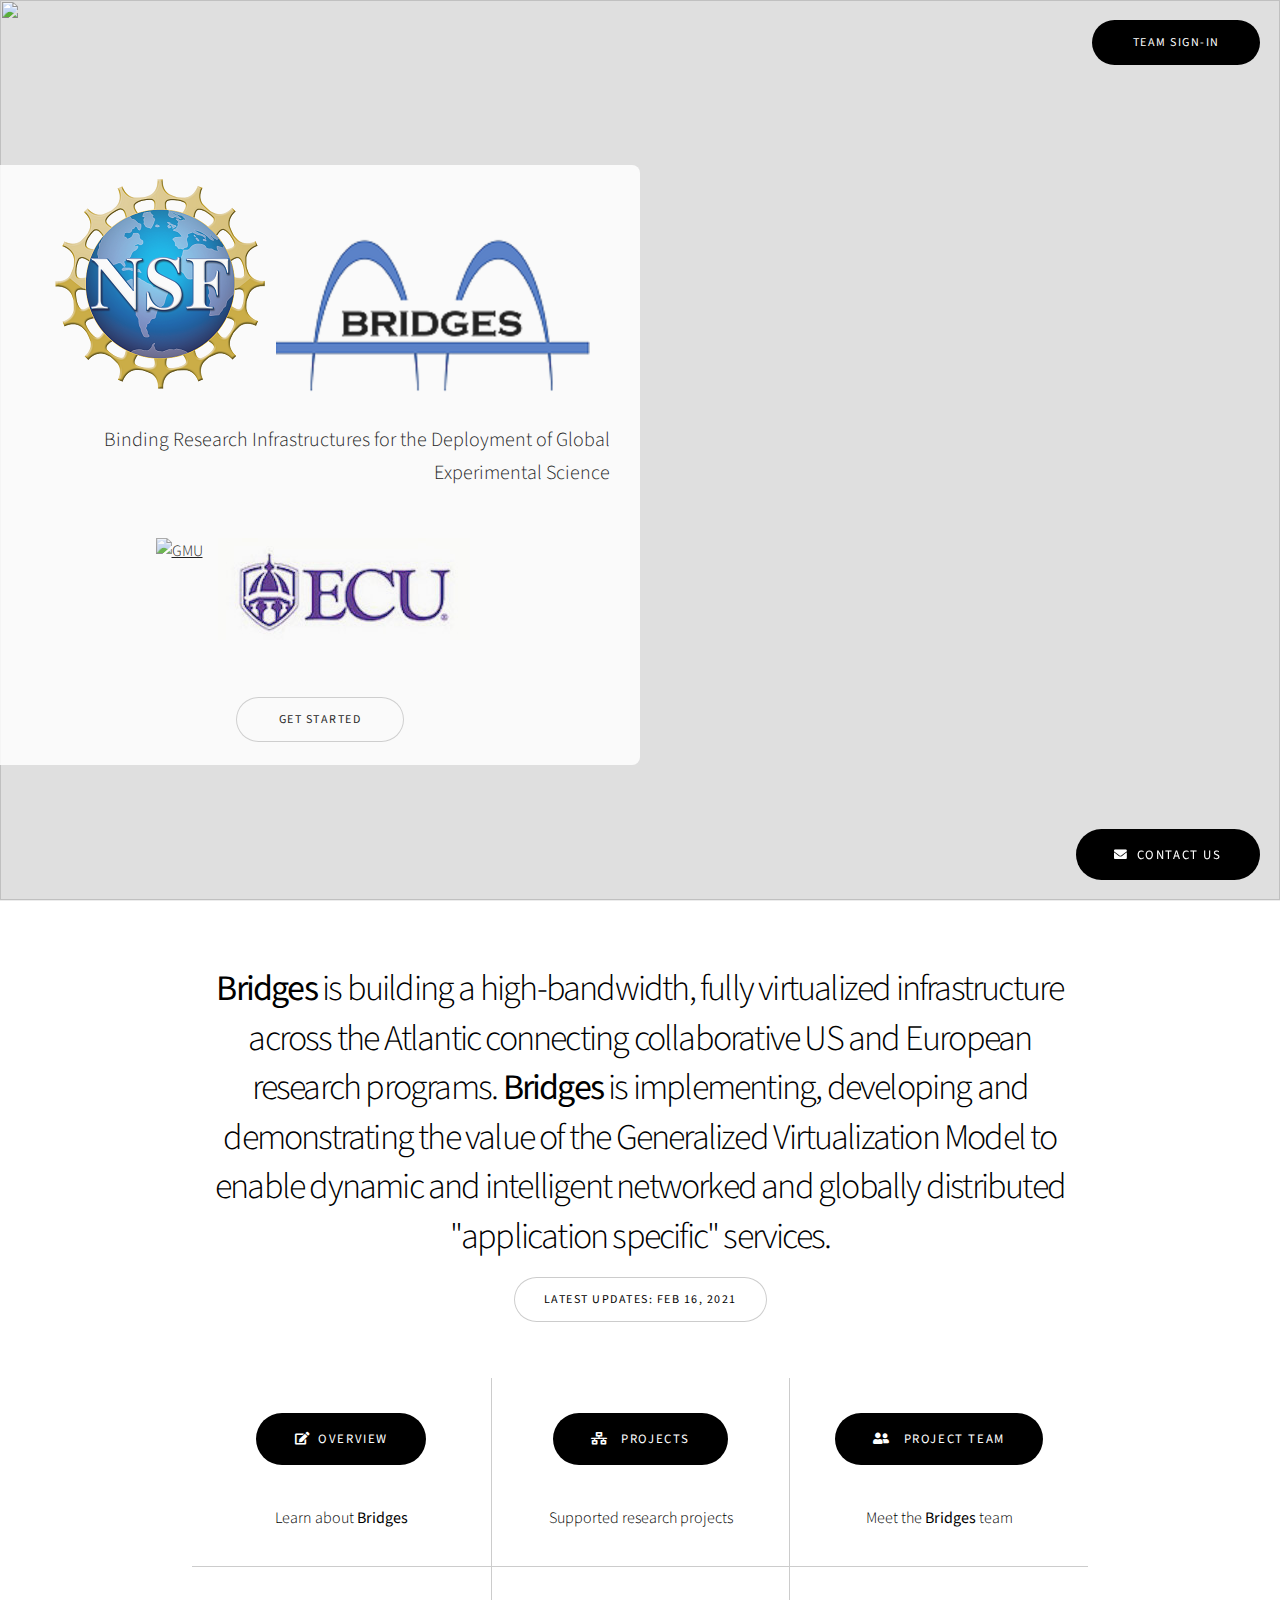
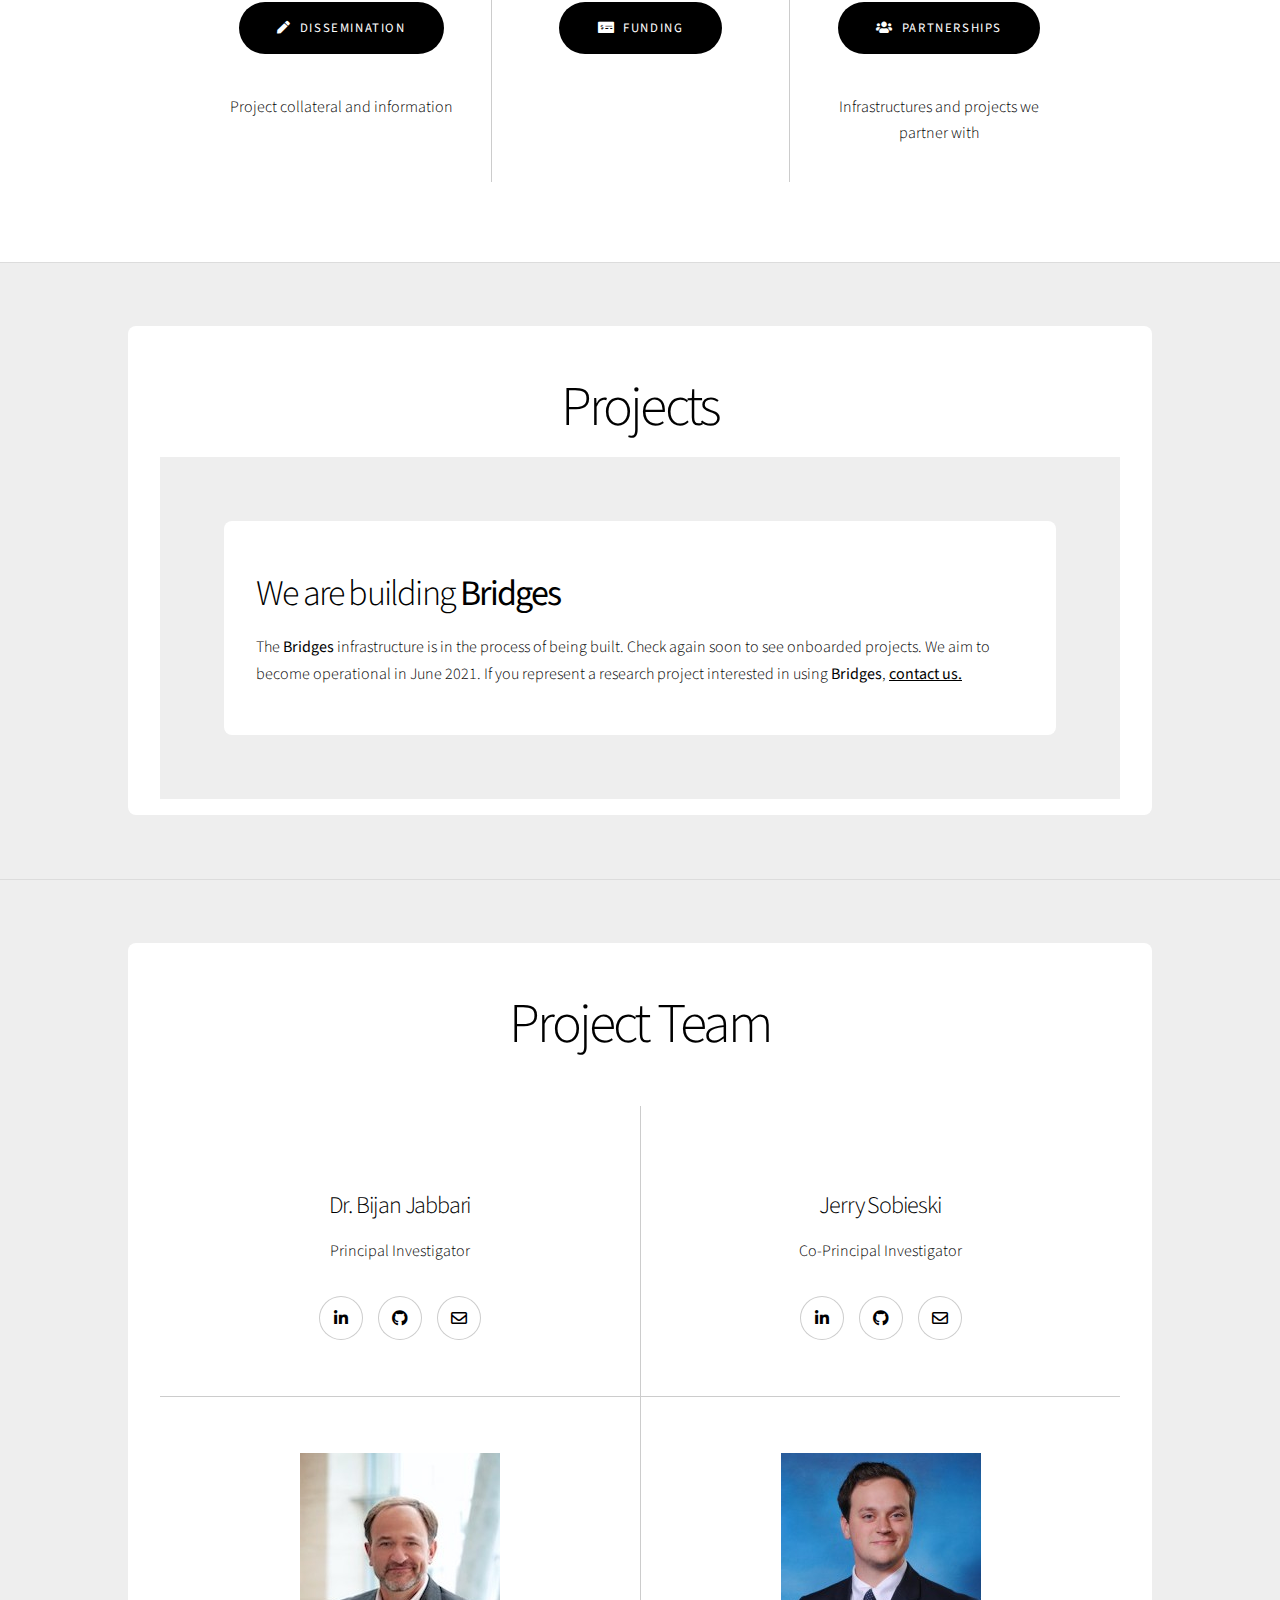
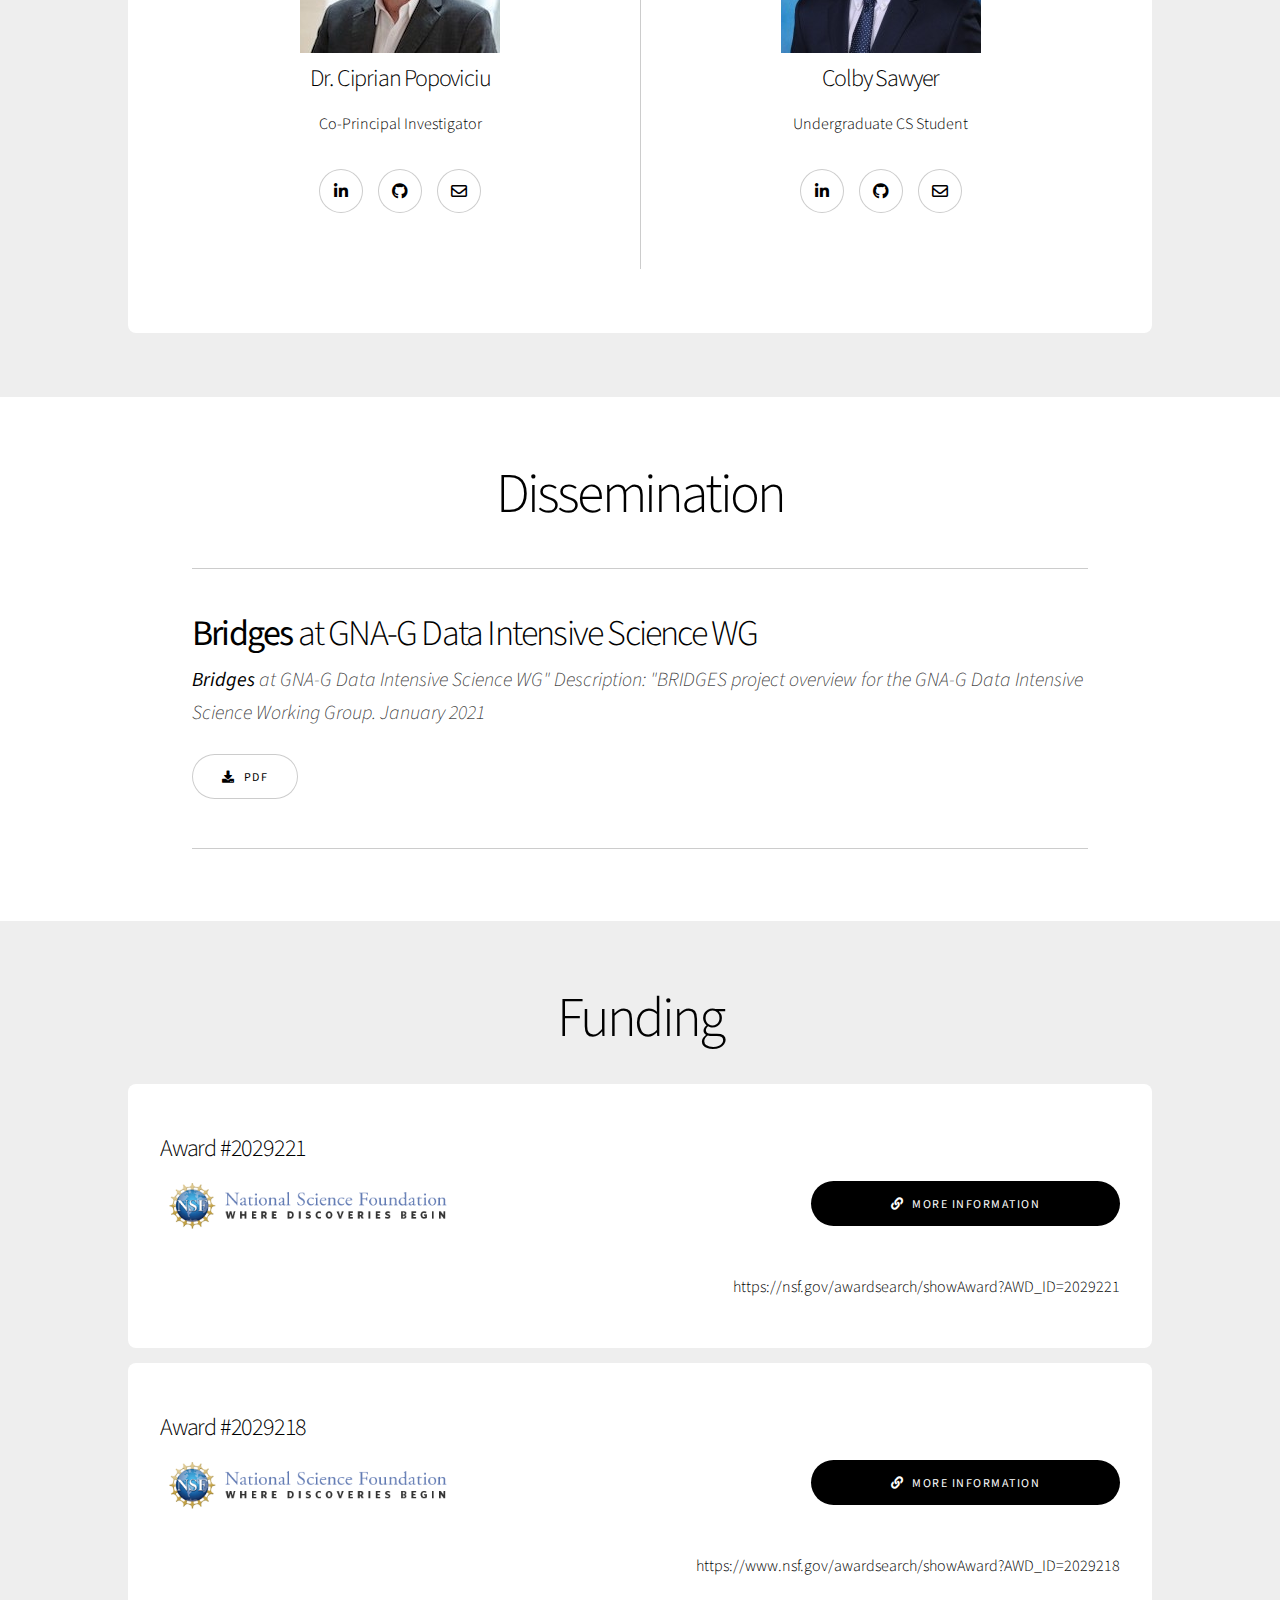
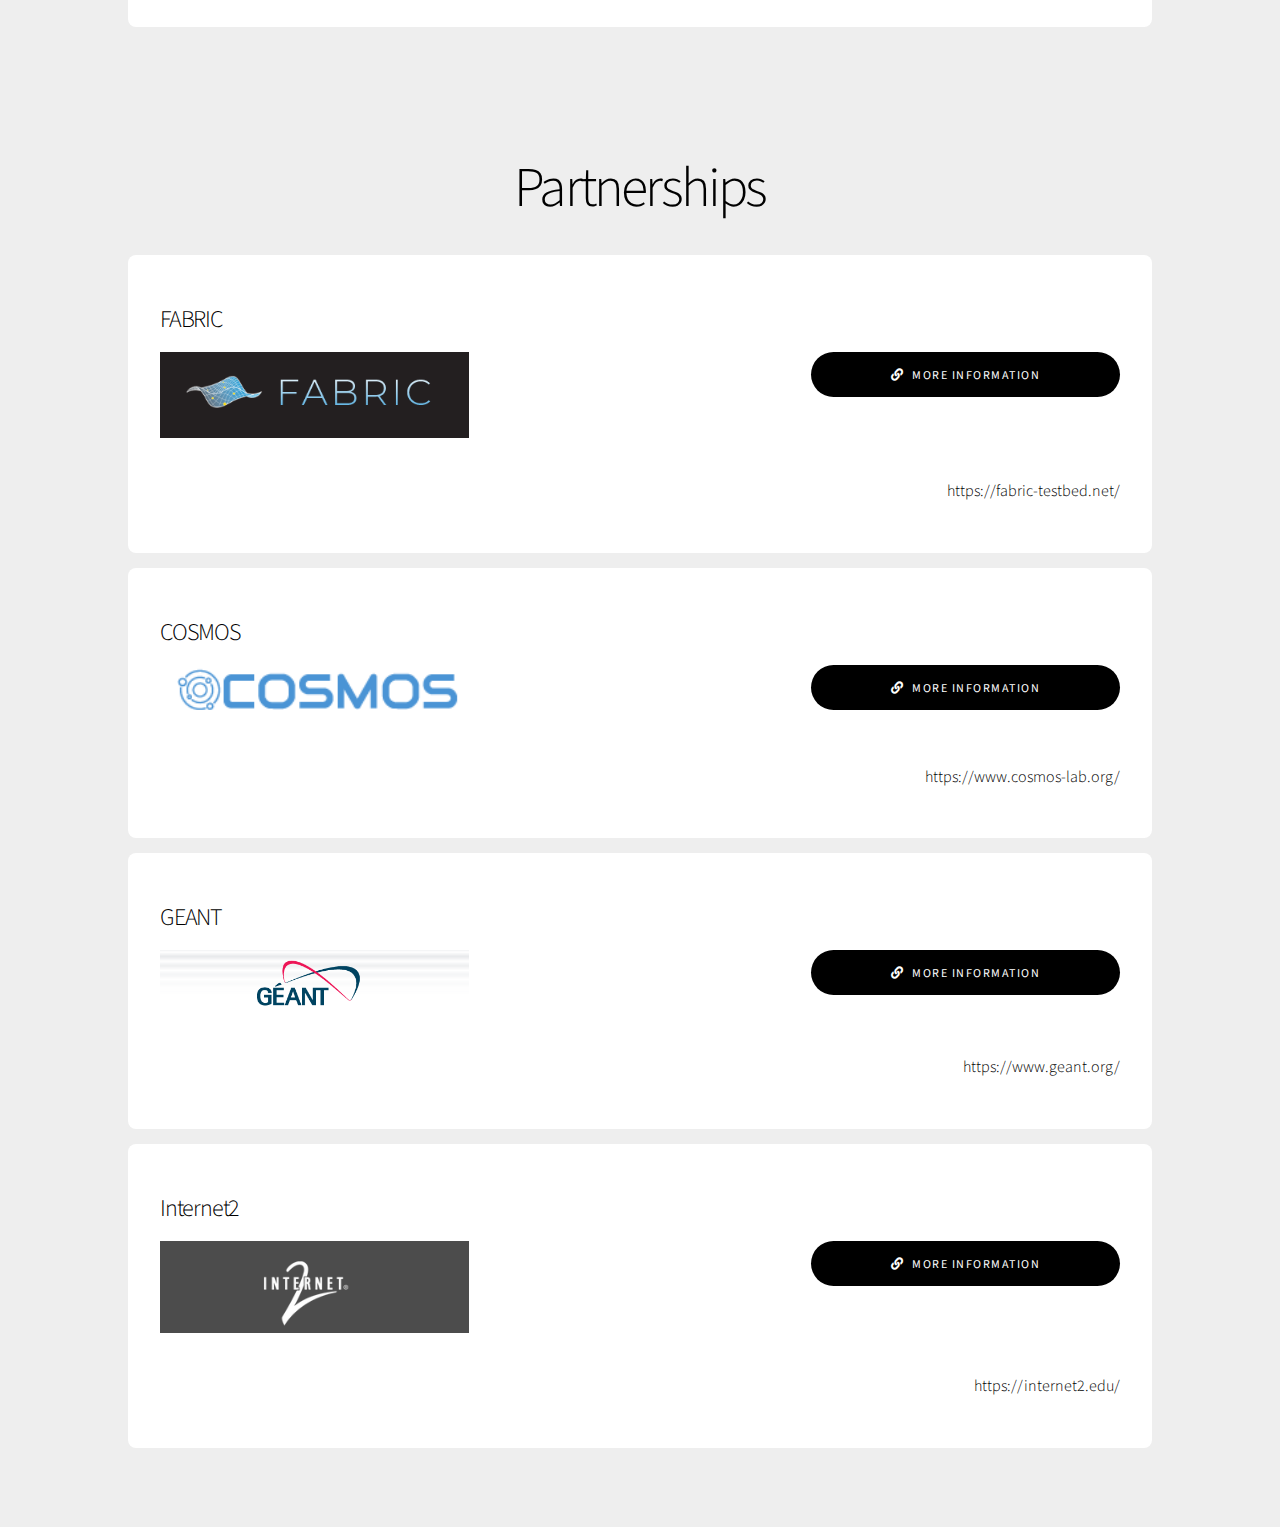
==== commit 39936e8c: "Remove Print Statement" ====
--- a/index.html
+++ b/index.html
@@ -71,7 +71,6 @@
 								<section>
 									<a href="#funding" class="button primary large icon solid fa-money-check-alt smooth-scroll">Funding</a>
 									<p></p>
-									<p>Sponsors and Funding</p>
 								</section>
 								<section>
 									<a href="#partnerships" class="button primary large icon solid fa-users smooth-scroll">Partnerships</a>
